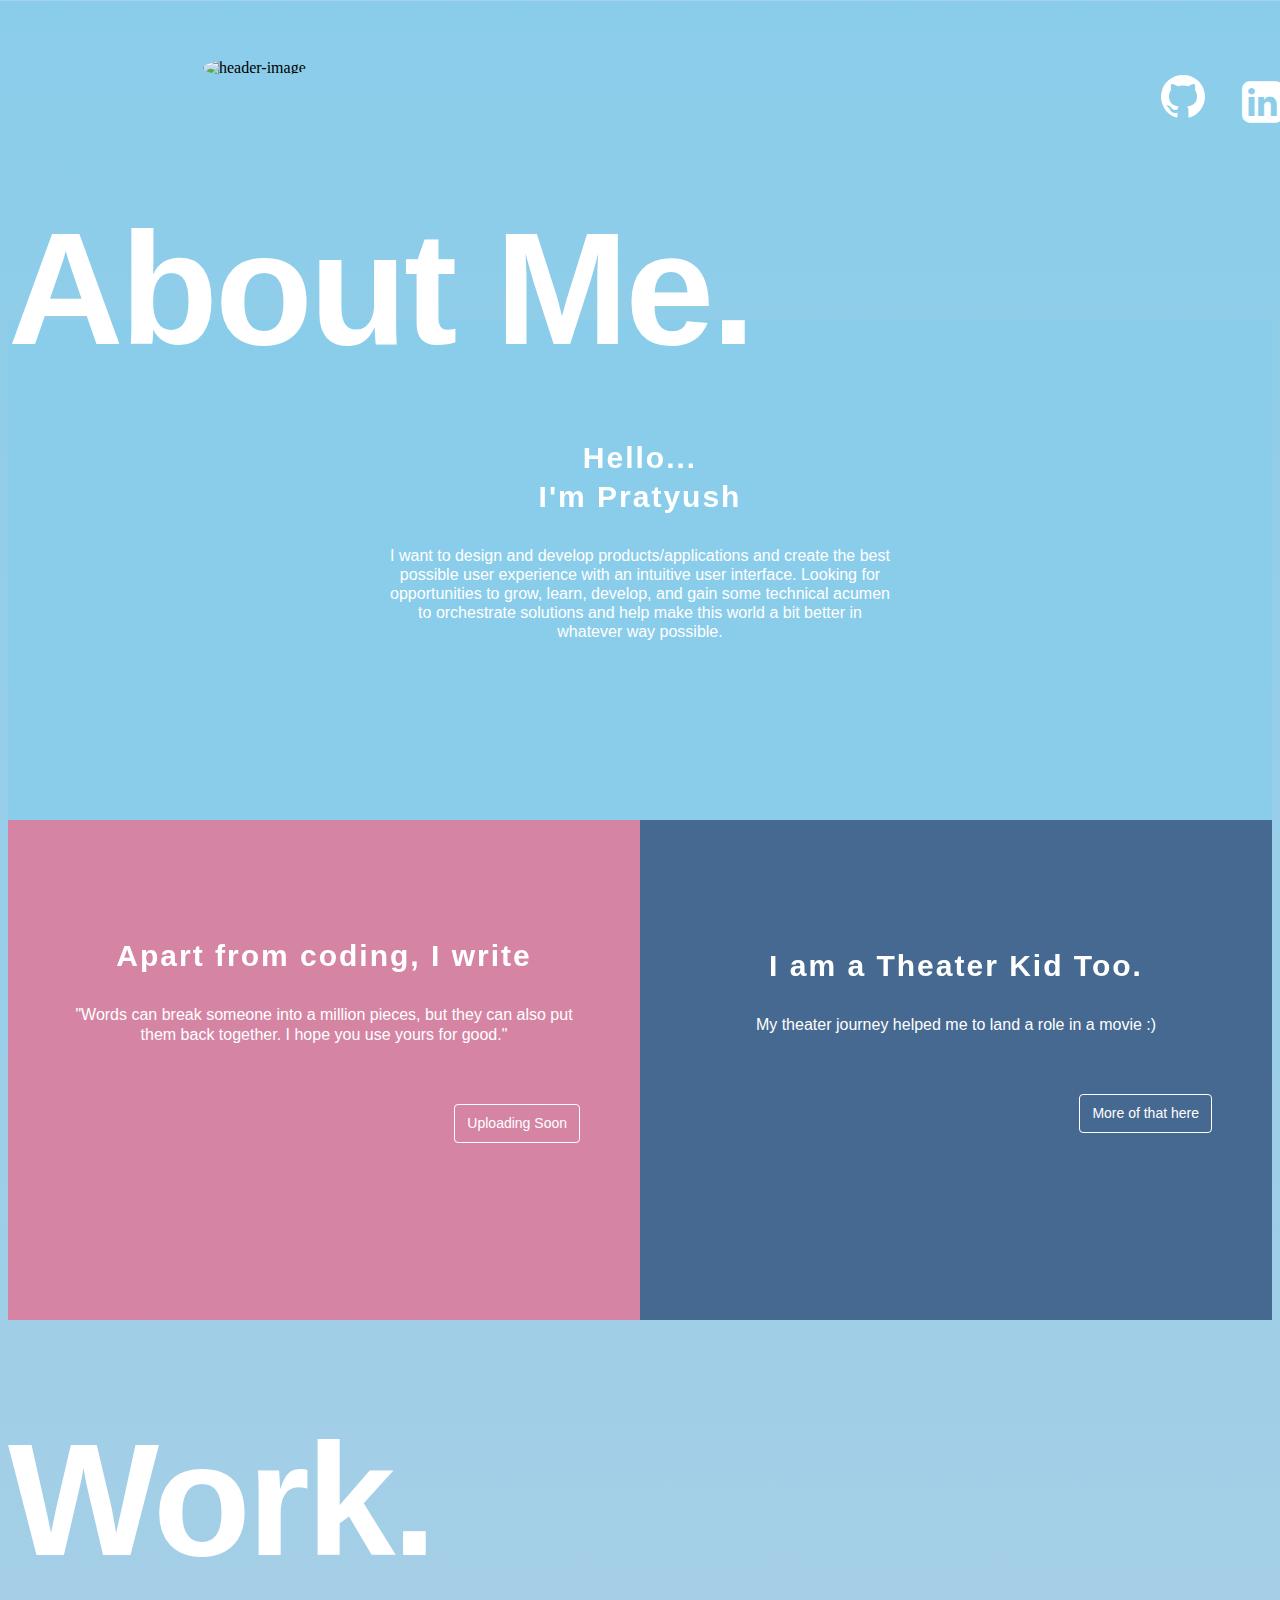
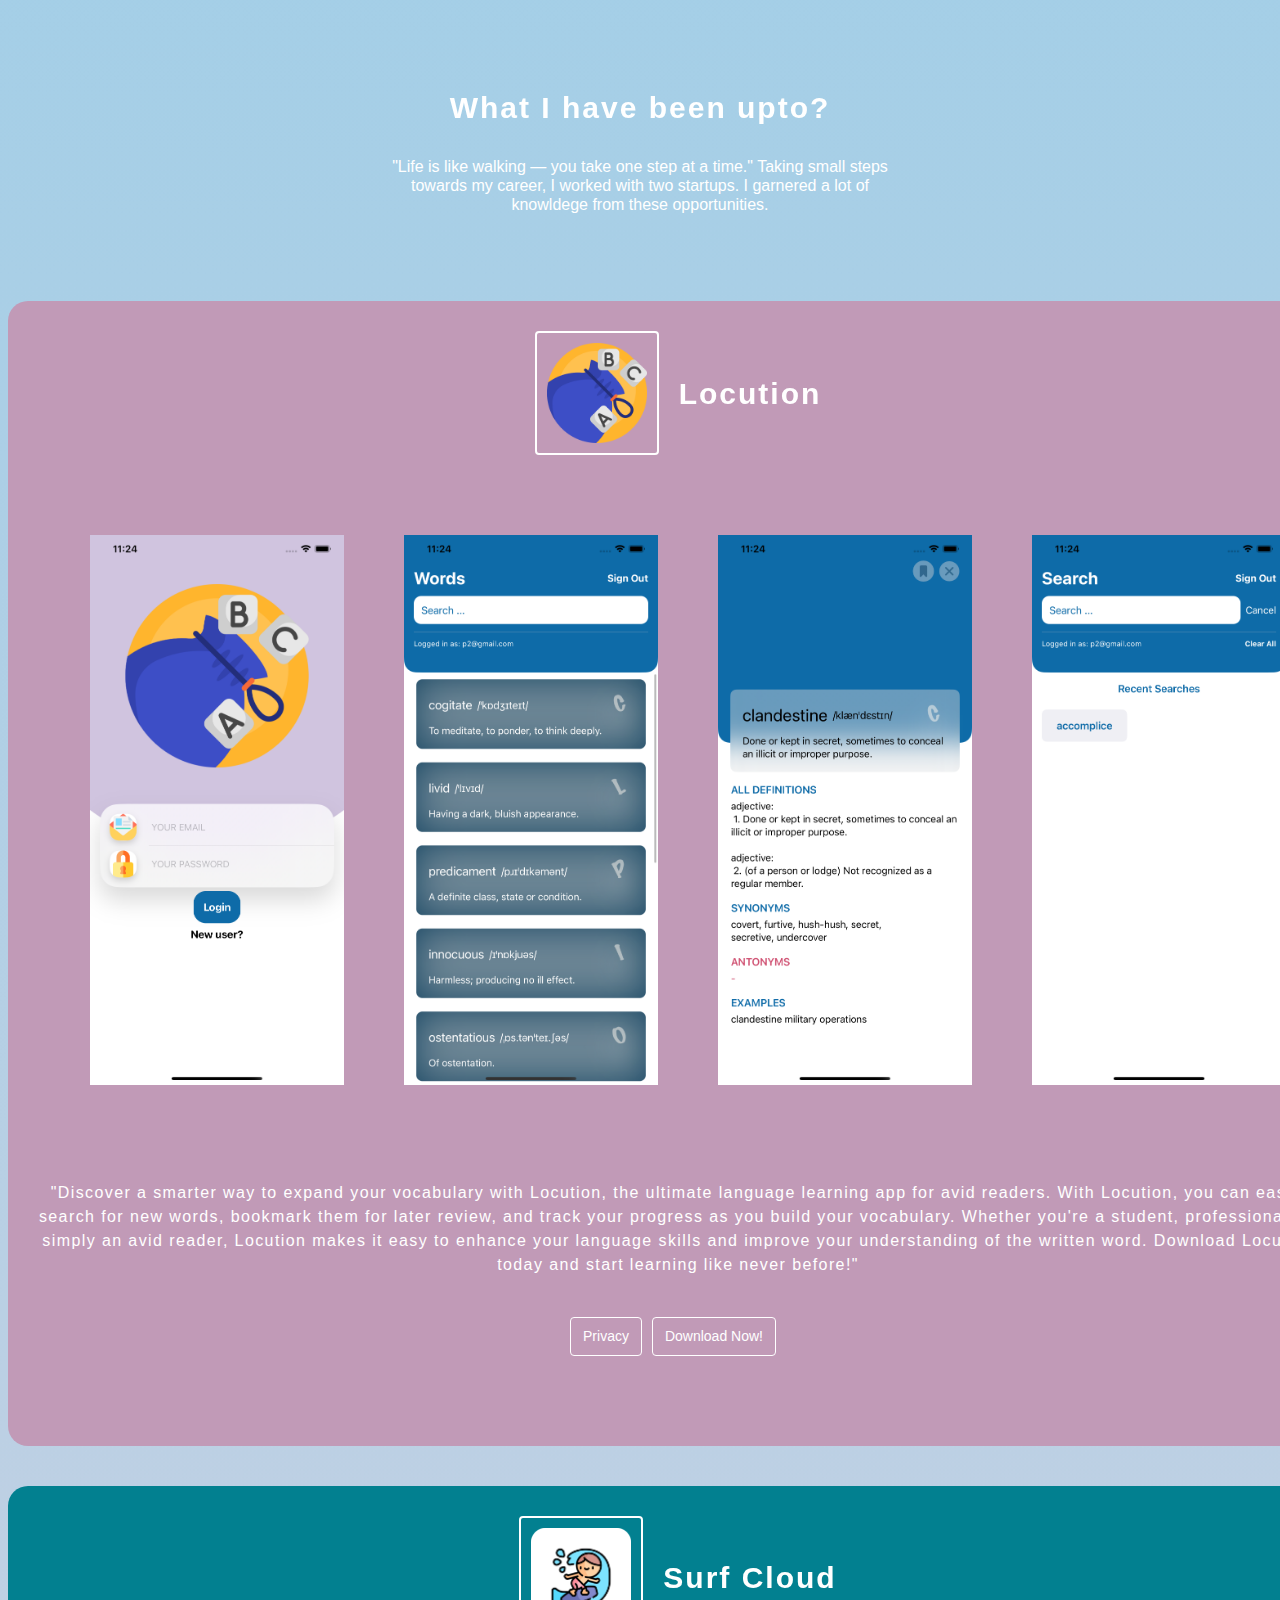
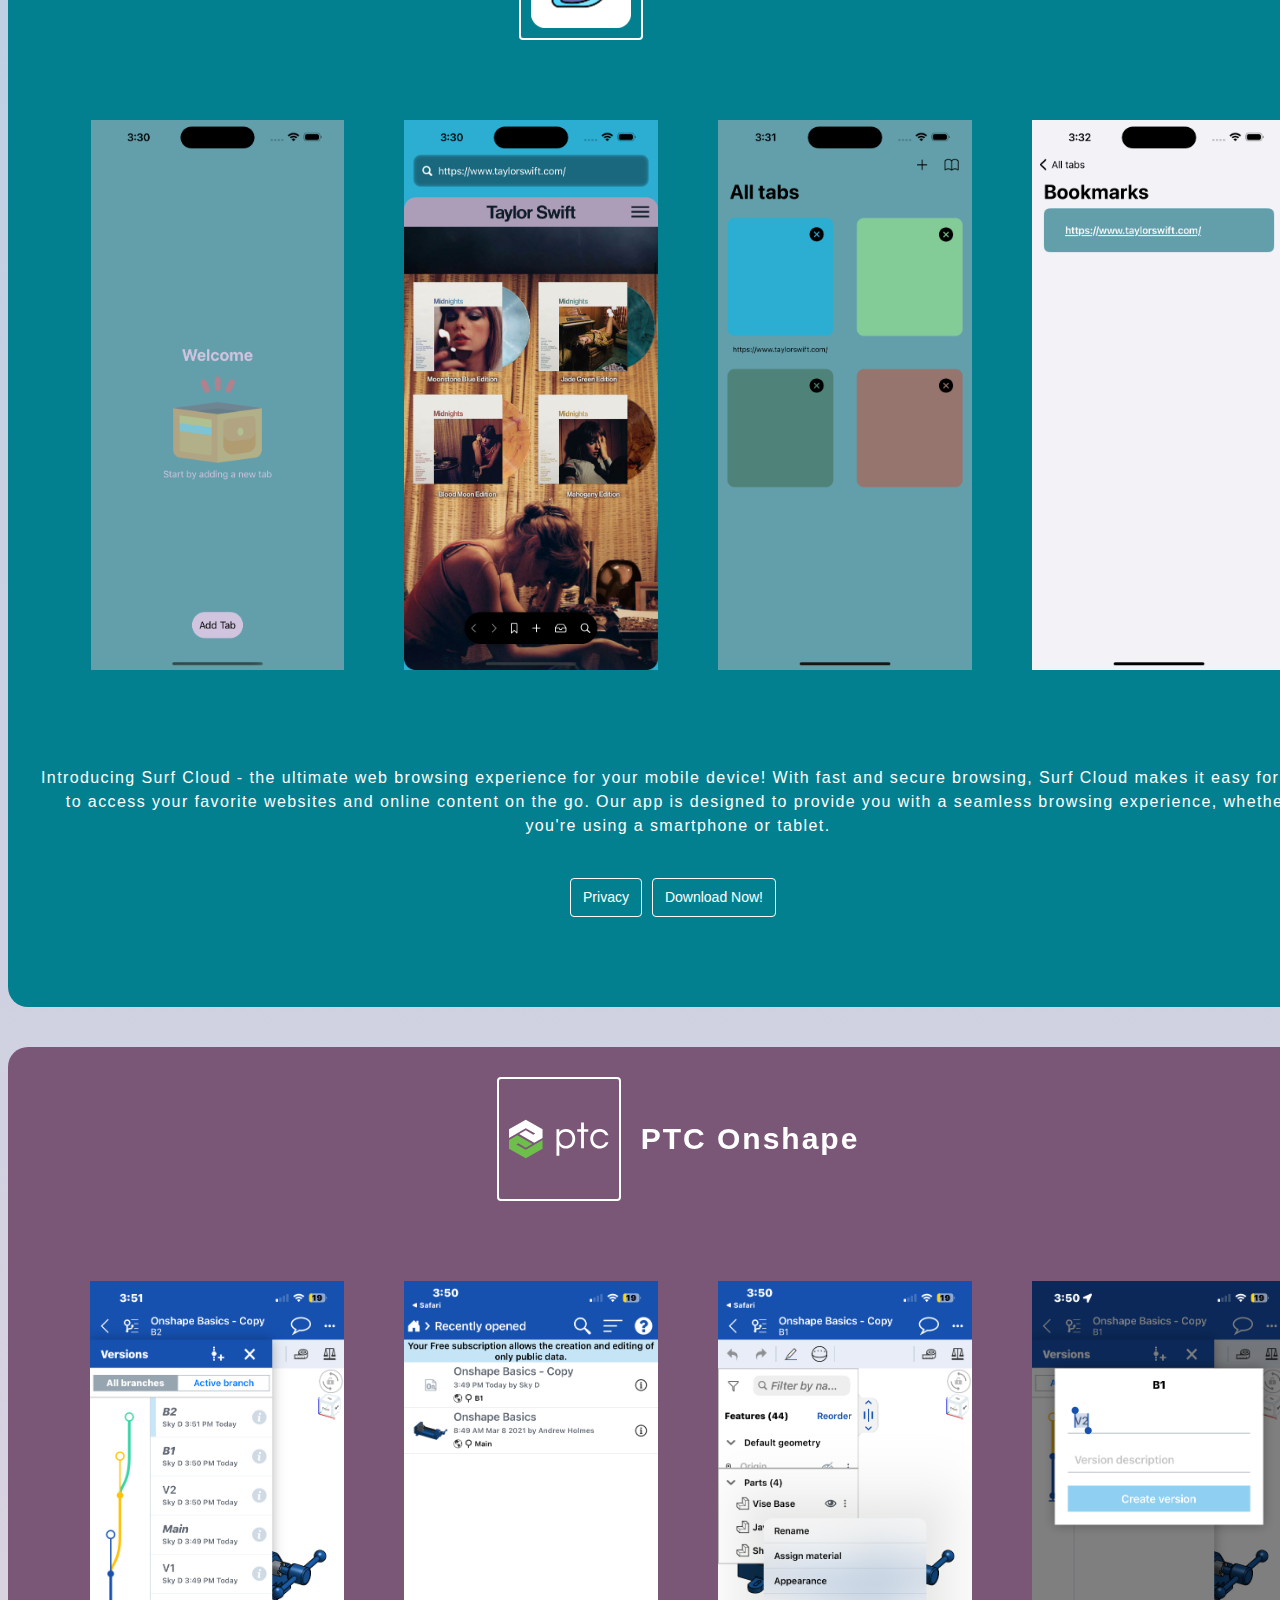
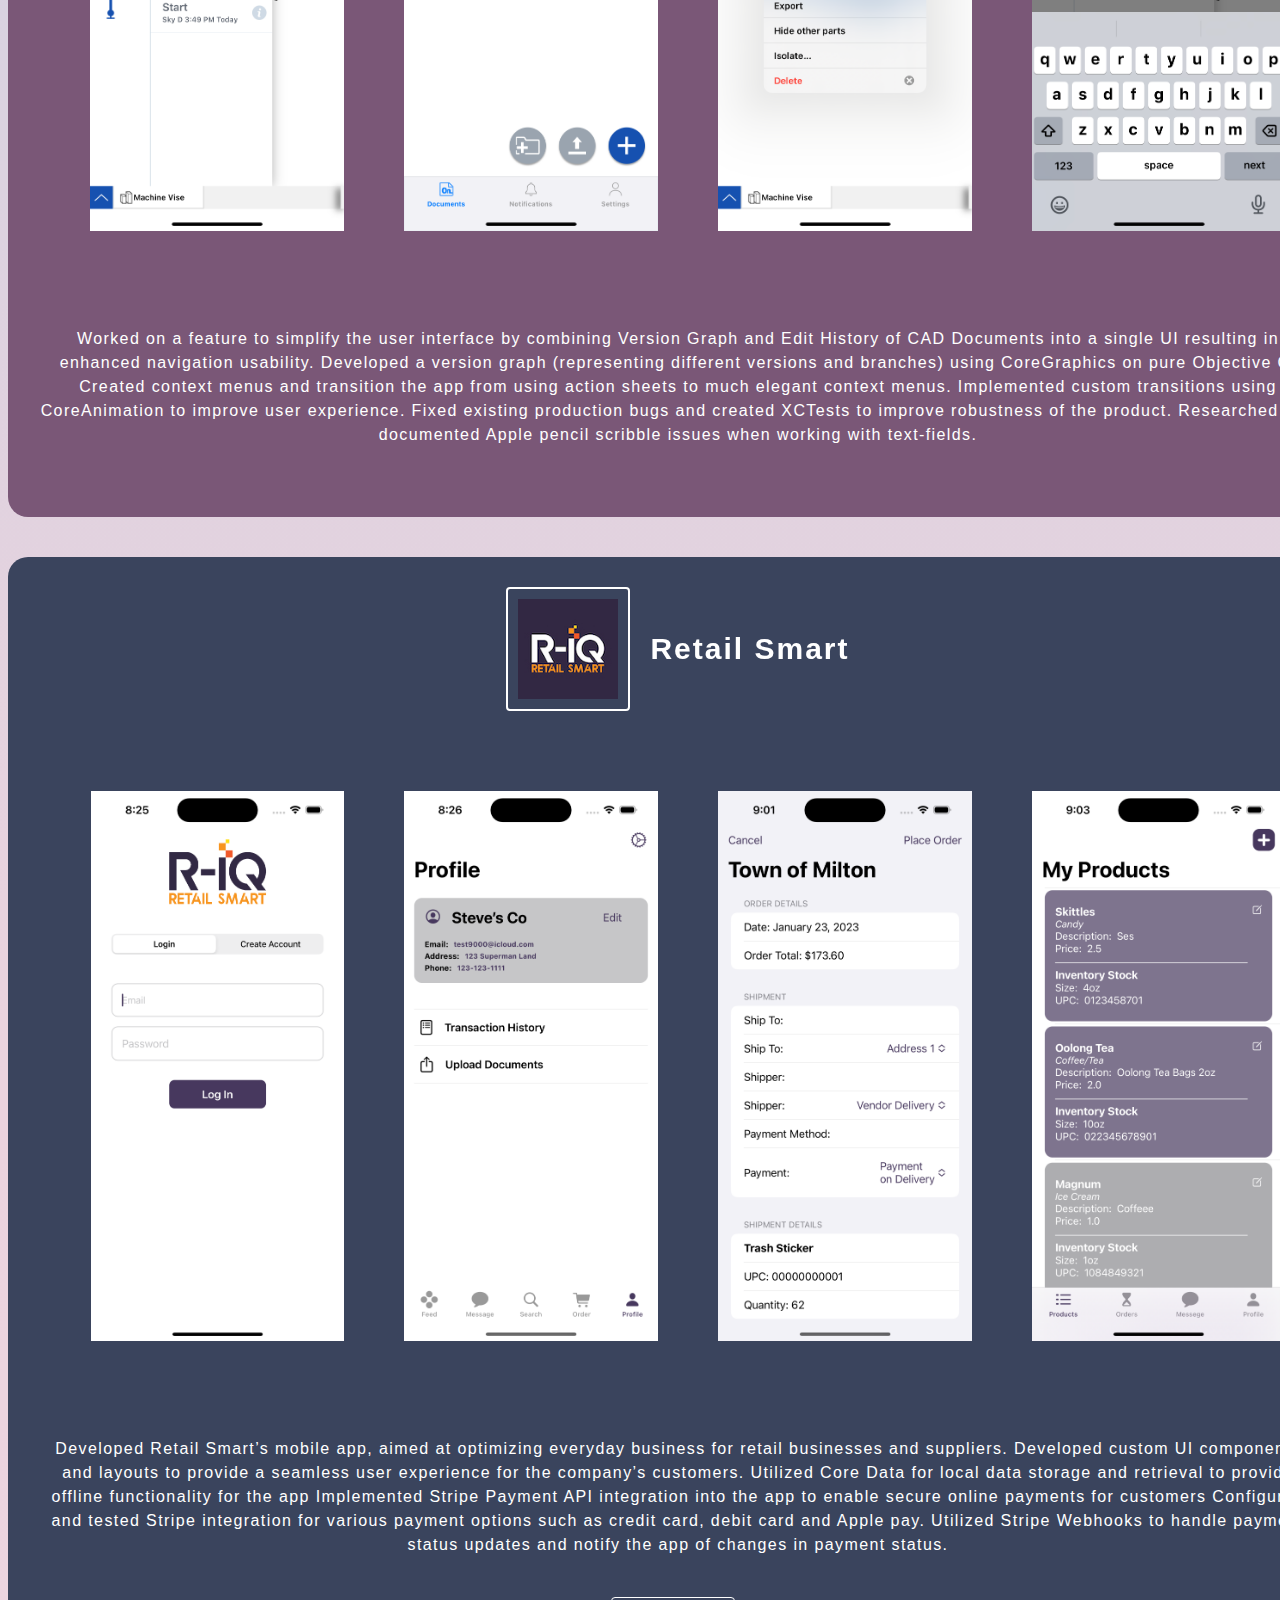
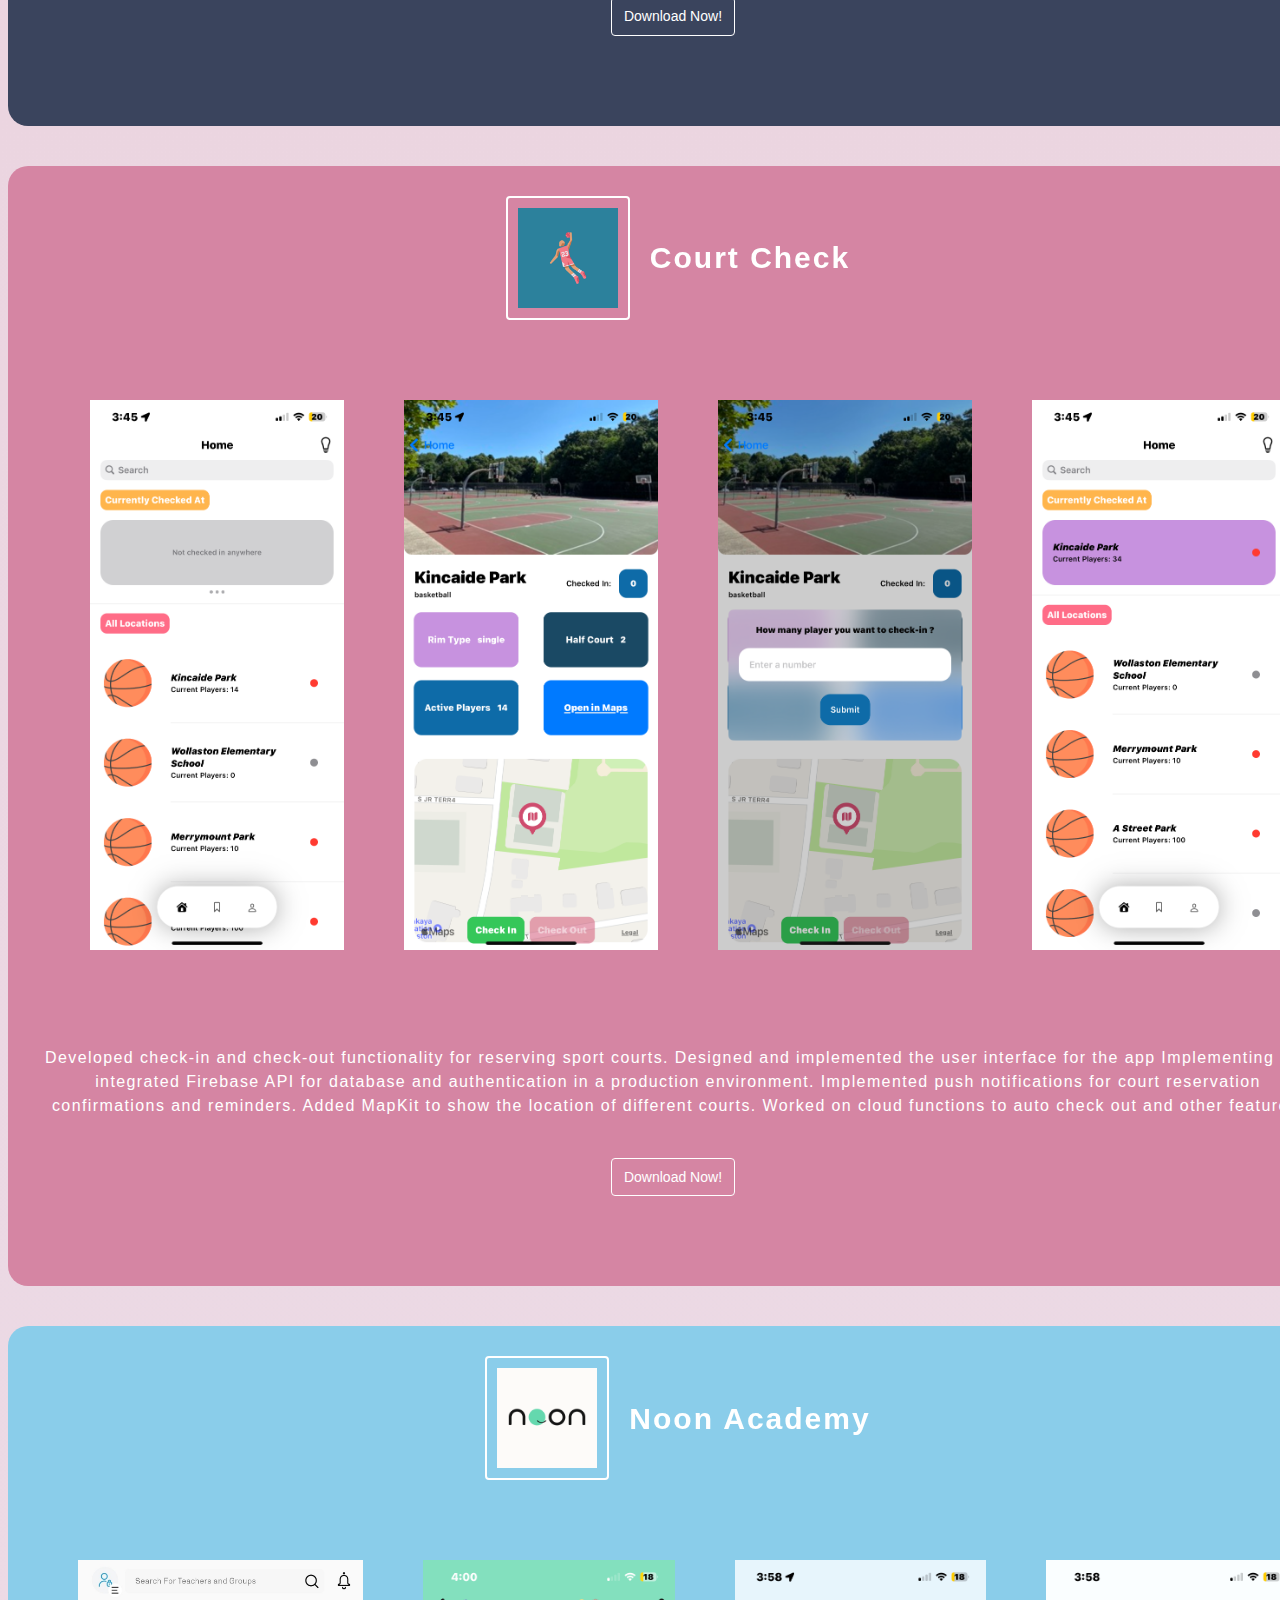
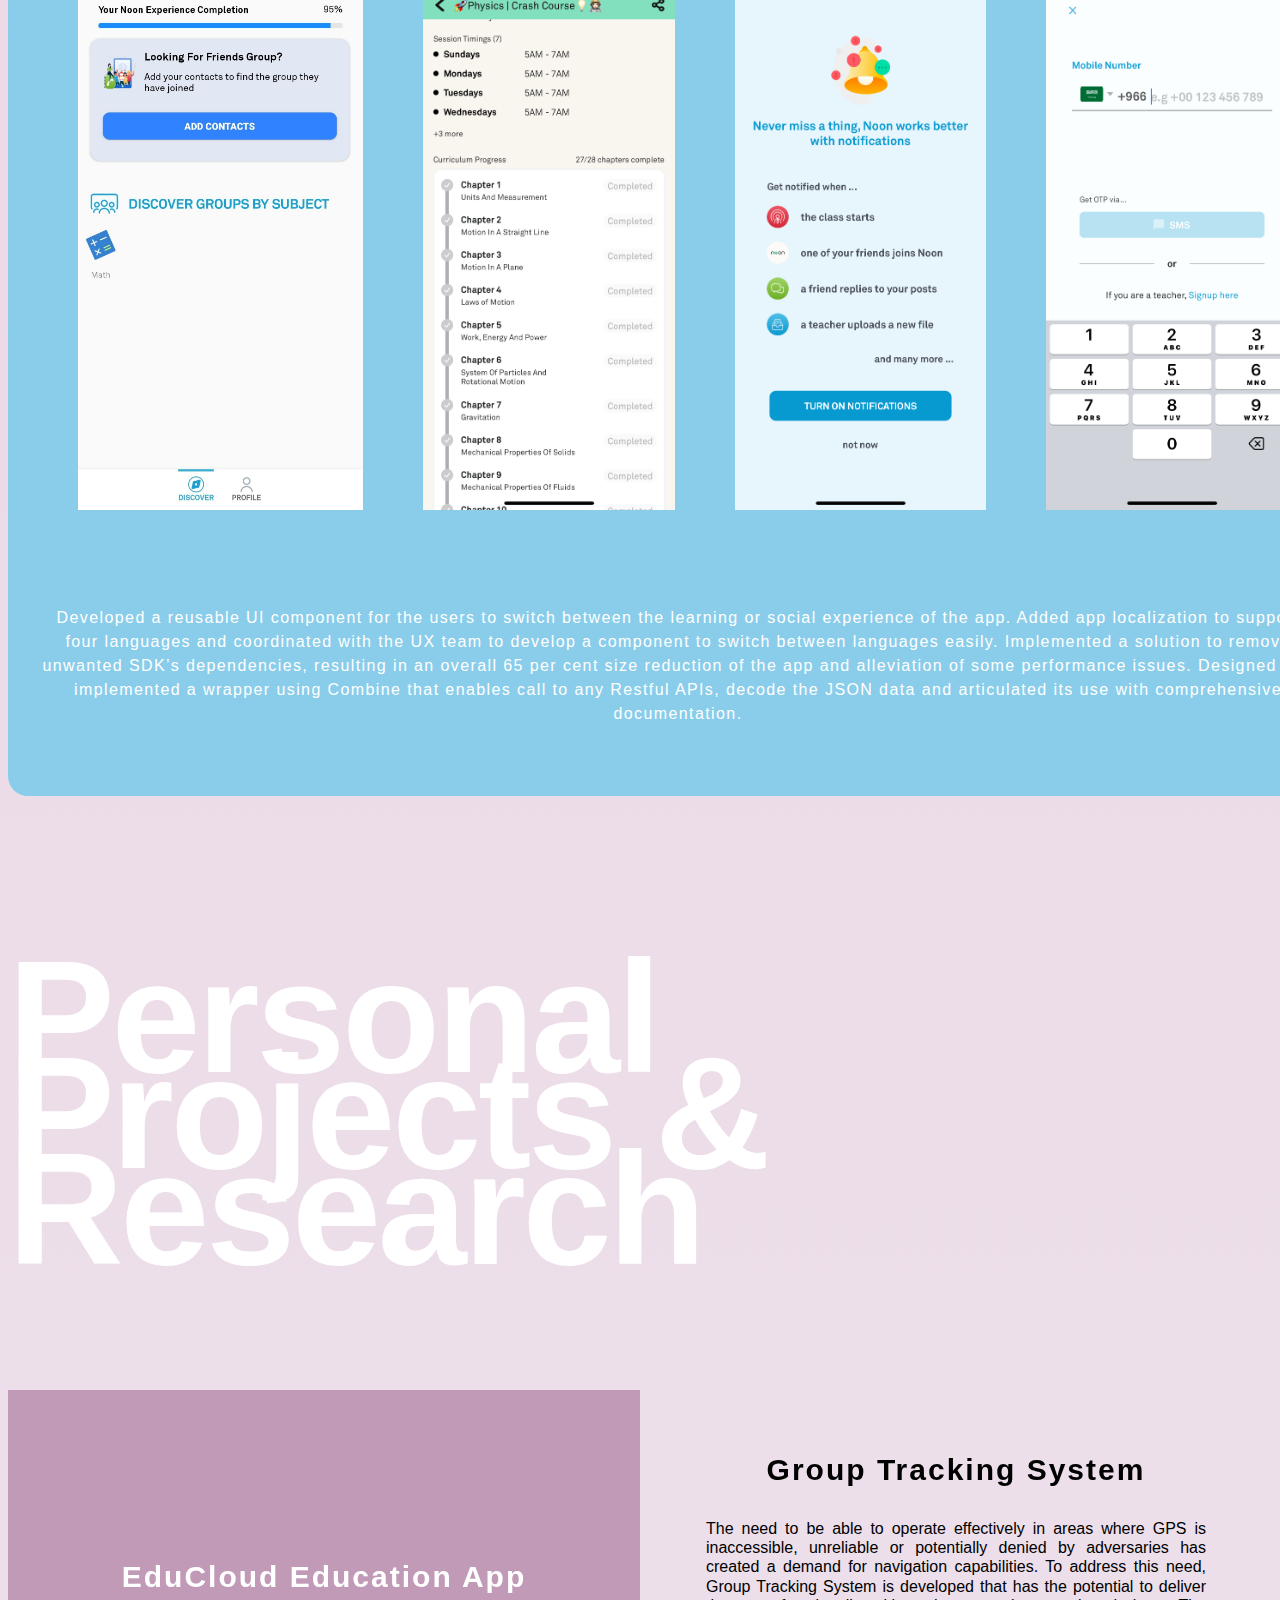
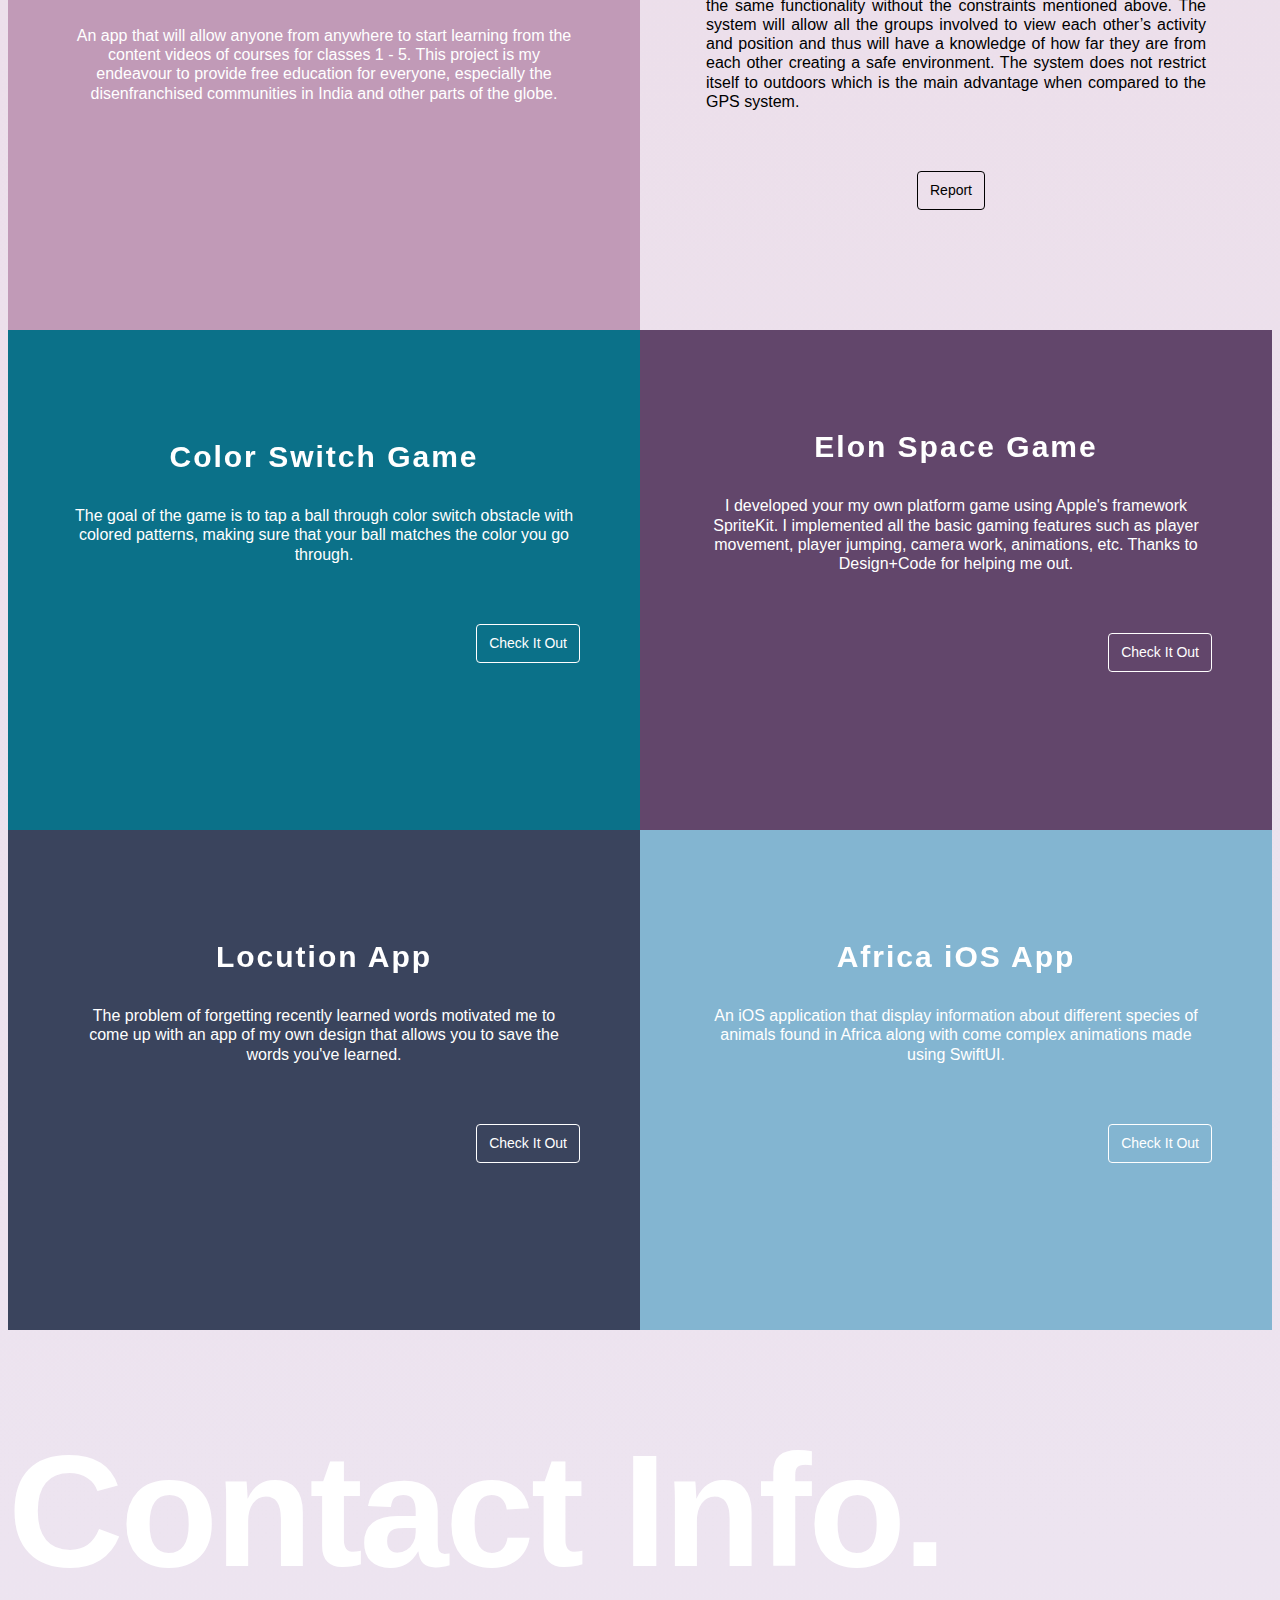
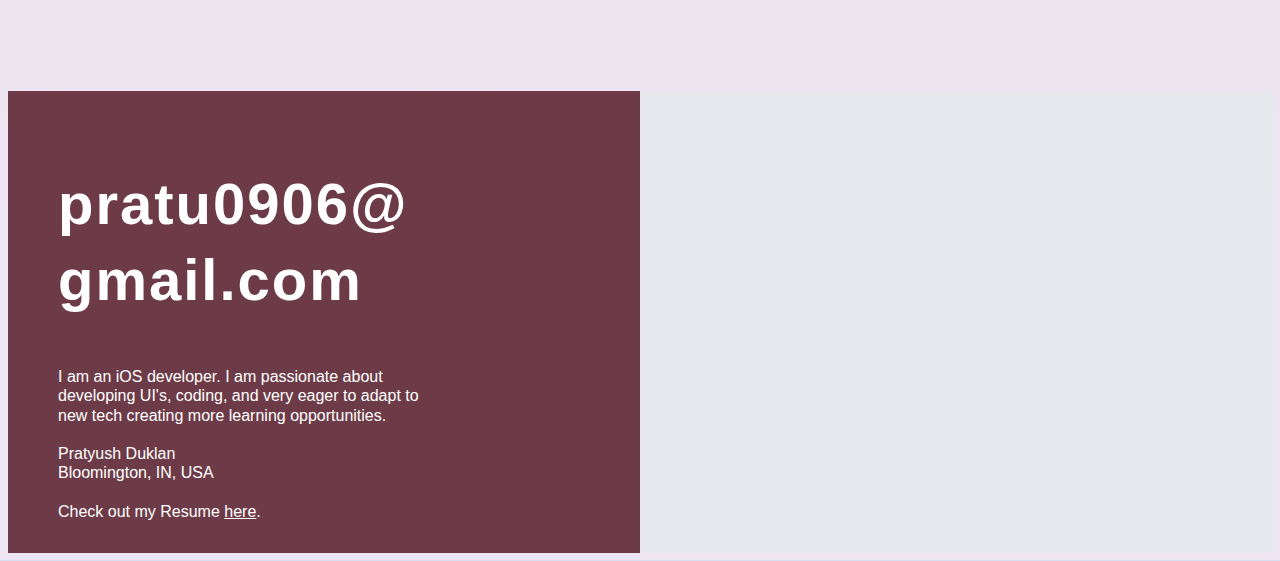
==== index.html @ 4565bb03 "addded retail smart link" ====
<!DOCTYPE html>
<html>
    <head>
        <meta charset="utf-8">
        <meta name="viewport" content="width=device-width, initial-scale=0.86, maximum-scale=3.0, minimum-scale=0.86">
        <link rel="stylesheet" href="css/overview.css">
        <link rel="stylesheet" href="https://cdnjs.cloudflare.com/ajax/libs/font-awesome/4.7.0/css/font-awesome.min.css">
        <title>Pratyush Duklan - Learner</title>
    </head>
    <body class="gradient">
    <header>
        <div class="nav-wrapper">
            <div class="header-image">
                <img src="images/header-profile-photo.jpeg" alt="header-image" class="avatar">
            </div>
            <nav id="navbar">
                <!-- <a href="#" class="anchor active" onclick="add(this)">Overview</a> -->
                 <a target="_blank" class="contact-link" href="https://www.github.com/pratu13"><span class="contact-icon"><svg  fill="#fff"  width="44" height="44" xmlns="http://www.w3.org/2000/svg" width="62" height="62" viewBox="0 0 62 62"><path d="M31 0a30.7 30.7 0 0 0-9.8 59.9c1.55.3 2.116-.6 2.116-1.4s-.026-2.7-.042-5.3c-8.622 1.9-10.44-4.1-10.44-4.1-1.414-3.5-3.448-4.5-3.448-4.5-2.815-1.9.213-1.9.213-1.9a6.74 6.74 0 0 1 4.746 3.2c2.766 4.7 7.254 3.3 9.023 2.6a6.3 6.3 0 0 1 1.966-4.1c-6.88-.8-14.12-3.5-14.12-15.2a11.964 11.964 0 0 1 3.193-8.3 10.9 10.9 0 0 1 .3-8.1s2.6-.9 8.525 3.1a30.617 30.617 0 0 1 15.522 0c5.92-4 8.517-3.1 8.517-3.1a10.886 10.886 0 0 1 .308 8.1 11.946 11.946 0 0 1 3.186 8.3c0 11.8-7.248 14.4-14.155 15.1a7.52 7.52 0 0 1 2.1 5.7c0 4.1-.04 7.5-.04 8.5 0 .8.56 1.7 2.13 1.4A30.708 30.708 0 0 0 31 0"></path></svg></span></a>
                 <a target="_blank" class="contact-link" href="https://www.linkedin.com/in/pratu13">
                    <i class="fa fa-linkedin-square" style="font-size:48px;color:white"></i>
                </a>
            </nav>
        </div>
    </header>
    <div id="title">
        <div class="transistion cloud left-cloud"></div>
        <div class="transistion cloud right-cloud"></div>
    </div>
    <div class="section grid-items">
        <h2 class="section-header">About Me.</h2>
        <div class="grid-item grid-item-wide grid-item-about-me">
            <h3 class="grid-item-header">Hello...<br>I'm Pratyush</h3>
            <p class="grid-item-text"> I want to design and develop products/applications and create the best possible user experience with an intuitive user interface. Looking for opportunities to grow, learn, develop, and gain some technical acumen to orchestrate solutions and help make this world a bit better in whatever way possible.</p>
        </div>
    </div>
    <div class="section grid-items">
        <div class="grid-item case-item-about-me1">
            <h3 class="grid-item-header">Apart from coding, I write</h3>
            <p class="grid-item-text">"Words can break someone into a million pieces, but they can also put them back together. I hope you use yours for good."</p>
            <a target="_blank" href="blog.html" class="transparent_button grid-item-text">Uploading Soon</a>
        </div>
        <div class="grid-item case-item-about-me2">
            <h3 class="grid-item-header">I am a Theater Kid Too.</h3>
            <p class="grid-item-text">My theater journey helped me to land a role in a movie :)</p>
            <a target="_blank" href="blog.html" class="transparent_button grid-item-text">More of that here</a>
        </div>
    </div>
    <!-- <div class="section grid-items">
        <h3 class="section-header" style="color:white;">A journey frozen in time</h3>
        <div class="grid-item case-item-about-me3"></div>
        <div class="grid-item case-item-about-me4"></div>
        <div class="grid-item case-item-about-me5"></div>
       
    </div> -->
    <!-- <div id="button-top-padding" class="section grid-items">
        <a href="blog.html" class="transparent_button grid-item-text">See All Photos</a>
    </div>  -->

    <div class="section grid-items">
        <h2 class="section-header section-animation">Work.</h2>
    </div>
    <div class="grid-item grid-item-wide grid-item-work">
        <h3 class="grid-item-header ">What I have been upto?</h3>
        <p class="grid-item-text">"Life is like walking — you take one step at a time." Taking small steps towards my career, I worked with two startups. I garnered a lot of knowldege from these opportunities. </p>
    </div>

    <div class="experience4">
        <div class="experience-header">
            <img class="logo" src="images/locution/scrabble.png"/>
            <h3 class="experience-header-text">Locution</h3>
        </div>

        <div class="experience-images">
            <img class="experience-image" src="images/locution/1.png"/>
            <img class="experience-image" src="images/locution/2.png"/>
            <img class="experience-image" src="images/locution/3.png"/>
            <img class="experience-image" src="images/locution/4.png"/>
        </div>

        <p class="experience-text"> 
            "Discover a smarter way to expand your vocabulary with Locution, the ultimate language learning app for avid readers. With Locution, you can easily search for new words, bookmark them for later review, and track your progress as you build your vocabulary. Whether you're a student, professional, or simply an avid reader, Locution makes it easy to enhance your language skills and improve your understanding of the written word. Download Locution today and start learning like never before!"
        </p>

        <div class="links">
            <a target="_blank" href="locution.html" class="transparent_button grid-item-text">Privacy</a>
            <a target="_blank" href="https://apps.apple.com/us/app/locution-learn-new-words/id1669615629" class="transparent_button grid-item-text">Download Now!</a>
        </div>
        
    </div>

    <div class="experience3">
        <div class="experience-header">
            <img class="logo" src="images/surf/surf.png"/>
            <h3 class="experience-header-text">Surf Cloud</h3>
        </div>

        <div class="experience-images">
            <img class="experience-image" src="images/surf/1.png"/>
            <img class="experience-image" src="images/surf/2.png"/>
            <img class="experience-image" src="images/surf/3.png"/>
            <img class="experience-image" src="images/surf/4.png"/>
        </div>

        <p class="experience-text"> 
            Introducing Surf Cloud - the ultimate web browsing experience for your mobile device! With fast and secure browsing, Surf Cloud makes it easy for you to access your favorite websites and online content on the go. Our app is designed to provide you with a seamless browsing experience, whether you're using a smartphone or tablet.
        </p>

        <div class="links">
            <a target="_blank" href="surfCloud.html" class="transparent_button grid-item-text">Privacy</a>
            <a target="_blank" href="https://apps.apple.com/app/surf-cloud/id1667657161" class="transparent_button grid-item-text">Download Now!</a>
        </div>
        
    </div>

    <div class="experience">
        <div class="experience-header">
            <img class="logo" src="images/ptc/PTC_Logo.svg"/>
            <h3 class="experience-header-text">PTC Onshape</h3>
        </div>

        <div class="experience-images">
            <img class="experience-image" src="images/ptc/1.PNG"/>
            <img class="experience-image" src="images/ptc/2.PNG"/>
            <img class="experience-image" src="images/ptc/3.PNG"/>
            <img class="experience-image" src="images/ptc/4.PNG"/>
        </div>

        <p class="experience-text"> 
            Worked on a feature to simplify the user interface by combining Version Graph and Edit History of CAD Documents into a single UI resulting in enhanced navigation usability.
            Developed a version graph (representing different versions and branches) using CoreGraphics on pure Objective C.
            Created context menus and transition the app from using action sheets to much elegant context menus.
            Implemented custom transitions using CoreAnimation to improve user experience.
            Fixed existing production bugs and created XCTests to improve robustness of the product.
            Researched and documented Apple pencil scribble issues when working with text-fields.
        </p>
    </div>


    <div class="experience0">
        <div class="experience-header">
            <img class="logo" src="images/RetailSmart/retail.jpg"/>
            <h3 class="experience-header-text">Retail Smart</h3>
        </div>

        <div class="experience-images">
            <img class="experience-image" src="images/RetailSmart/1.png"/>
            <img class="experience-image" src="images/RetailSmart/2.png"/>
            <img class="experience-image" src="images/RetailSmart/3.png"/>
            <img class="experience-image" src="images/RetailSmart/4.png"/>
        </div>

        <p class="experience-text"> 
            Developed Retail Smart’s mobile app, aimed at optimizing everyday business for retail businesses and suppliers.
            Developed custom UI components and layouts to provide a seamless user experience for the company’s customers.
            Utilized Core Data for local data storage and retrieval to provide offline functionality for the app
            Implemented Stripe Payment API integration into the app to enable secure online payments for customers
            Configured and tested Stripe integration for various payment options such as credit card, debit card and Apple pay.
            Utilized Stripe Webhooks to handle payment status updates and notify the app of changes in payment status.
        </p>

        <div class="links">
            <a target="_blank" href="https://apps.apple.com/us/app/retail-smart/id1622754179" class="transparent_button grid-item-text">Download Now!</a>
        </div>
        
    </div>


    <div class="experience1">
        <div class="experience-header">
            <img class="logo" src="images/court/CourtCheck.png"/>
            <h3 class="experience-header-text">Court Check</h3>
        </div>

        <div class="experience-images">
            <img class="experience-image" src="images/court/1.PNG"/>
            <img class="experience-image" src="images/court/2.PNG"/>
            <img class="experience-image" src="images/court/3.PNG"/>
            <img class="experience-image" src="images/court/4.PNG"/>
        </div>

        <p class="experience-text"> 
            Developed check-in and check-out functionality for reserving sport courts. Designed and implemented the user interface for the app
            Implementing and integrated Firebase API for database and authentication in a production environment.
            Implemented push notifications for court reservation confirmations and reminders.
            Added MapKit to show the location of different courts.
            Worked on cloud functions to auto check out and other features.
        </p>

        <div class="links">
            <a target="_blank" href="https://apps.apple.com/us/app/itunes-connect/id376771144" class="transparent_button grid-item-text">Download Now!</a>
        </div>
    </div>

    <div class="experience2">
        <div class="experience-header">
            <img class="logo" src="images/noon/noon.png"/>
            <h3 class="experience-header-text">Noon Academy</h3>
        </div>

        <div class="experience-images">
            <img class="experience-image" src="images/noon/1.jpg"/>
            <img class="experience-image" src="images/noon/2.PNG"/>
            <img class="experience-image" src="images/noon/3.PNG"/>
            <img class="experience-image" src="images/noon/4.PNG"/>
        </div>

        <p class="experience-text"> 
            Developed a reusable UI component for the users to switch between the learning or social experience of the app.
            Added app localization to support four languages and coordinated with the UX team to develop a component to switch
            between languages easily.

            Implemented a solution to remove unwanted SDK’s dependencies, resulting in an overall 65 per cent size reduction
            of the app and alleviation of some performance issues.
            Designed and implemented a wrapper using Combine that enables call to any Restful APIs, decode the JSON data
            and articulated its use with comprehensive documentation.
        </p>
    </div>


    <!-- Personal Projects -->
    <div class="section grid-items">
        <h2 class="section-header">Personal Projects & Research</h2>
    </div>
    <div class="section grid-items">
        <div class="grid-item case-item-about-personal">
            <h3 class="grid-item-header ">EduCloud Education App</h3>
            <p class="grid-item-text">An app that will allow anyone from anywhere to start learning from the content videos of courses for classes 1 - 5. This project is my endeavour to provide free education for everyone, especially the disenfranchised communities in India and other parts of the globe.</p>
            <!-- <a target="_blank" href="" class="transparent_button grid-item-text">Check It Out</a> -->
            <!-- <p class="tag grid-item-text">iOS Application</p> -->
        </div>
        <div class="grid-item case-item-about-personal1">
            <h3 class="grid-item-header" style="color:#000;">Group Tracking System</h3>
            <p class="grid-item-text" style="text-align: justify; color:#000;">The need to be able to operate effectively in areas where GPS is inaccessible, unreliable
                or potentially denied by adversaries has created a demand for navigation capabilities. To
                address this need, Group Tracking System is developed that has the potential to deliver
                the same functionality without the constraints mentioned above. The system will allow
                all the groups involved to view each other’s activity and position and thus will have a
                knowledge of how far they are from each other creating a safe environment. The system
                does not restrict itself to outdoors which is the main advantage when compared to the
                GPS system.</p>
            <a target="_blank" href="https://drive.google.com/drive/folders/186-o2JpDJSbTo5vdn9jm7pGdSk_EZAPv?usp=sharing" class="transparent_button grid-item-text" style="color:#000; border-color: #000;" >Report</a>
        </div>
    </div>
    <div class="section grid-items">
        <div class="grid-item case-item-about-personal2">
            <h3 class="grid-item-header">Color Switch Game</h3>
            <p class="grid-item-text">The goal of the game is to tap a ball through color switch obstacle with colored patterns, making sure that your ball matches the color you go through.</p>
            <a target="_blank" href="https://github.com/pratu13/ColorSwitchGame" class="transparent_button grid-item-text">Check It Out</a>
            <!-- <p class="tag grid-item-text">iOS Application</p> -->
        </div>
        <div class="grid-item case-item-about-personal3">
            <h3 class="grid-item-header ">Elon Space Game</h3>
            <p class="grid-item-text">I developed your my own platform game using Apple's framework SpriteKit. I implemented all the basic gaming features such as player movement, player jumping, camera work, animations, etc. Thanks to Design+Code for helping me out. </p>
            <a  target="_blank" href="https://github.com/pratu13/ElonMuskGame" class="transparent_button grid-item-text">Check It Out</a>
            <!-- <p class="tag grid-item-text">iOS Application</p> -->
        </div>
    </div>

    <!-- New Content -->
    <div class = "section grid-items">
        <div class = "grid-item case-item-about-personal4">
            <h3 class="grid-item-header ">Locution App</h3>
            <p class="grid-item-text">The problem of forgetting recently learned words motivated me to come up with an app of my own design that allows you to save the words you've learned.</p>
            <!-- Github Code -->
            <a target="_blank" href="https://github.com/pratu13/LocutioniOSApp" class="transparent_button grid-item-text">Check It Out</a>
            <!-- <p class="tag grid-item-text">ITEM TYPE</p> -->
        </div>

        <div class = "grid-item case-item-about-personal5">
            <h3 class="grid-item-header ">Africa iOS App</h3>
            <p class="grid-item-text">An iOS application that display information about different species of animals found in Africa along with come complex animations made using SwiftUI.</p>
            <!-- Github Code -->
            <a target="_blank" href="https://github.com/pratu13/AfricaInfoApp" class="transparent_button grid-item-text">Check It Out</a>
            <!-- <p class="tag grid-item-text">ITEM TYPE</p> -->
        </div>
    </div>

    <!-- Tech I know Section -->
    <!-- <div class="section grid-items">
        <h1 class="section-header2">Tech I Know</h1>
    </div> -->

    <!-- <div class= "tech-container">
        <div class="tech">
            <img class="tech-image" src="images/icons/python.png" alt="python">
            <p class="tech-text">Python</p>
        </div>
        <div class="tech">
            <img class="tech-image" src="images/icons/swift.png" alt="swift">
            <p class="tech-text">Swift</p>
        </div>
        <div class="tech">
            <img class="tech-image" src="images/icons/c.png" alt="c">
            <p class="tech-text">C</p>
        </div>
        <div class="tech">
            <img class="tech-image" src="images/icons/java.png" alt="java">
            <p class="tech-text">Java</p>
        </div>
        <div class="tech">
            <img class="tech-image" src="images/icons/sql.png" alt="sql">
            <p class="tech-text">SQL</p>
        </div>
        <div class="tech">
            <img class="tech-image" src="images/icons/c++.png" alt="C++">
            <p class="tech-text">C++</p>
        </div>
        <div class="tech">
            <img class="tech-image" src="images/icons/xd.png" alt="swift">
            <p class="tech-text">Adobe Xd</p>
        </div>
        <div class="tech">
            <img class="tech-image" src="images/icons/procreate.png" alt="procreate">
            <p class="tech-text">Procreate</p>
        </div>
    </div> -->


   
    <div class="section contact-card">
        <h2 class="section-header">Contact Info.</h2>
      
        <div class="contact-info">
          <a class="grid-item-header grid-item-header-left" href="mailto:pratu0906@gmail.com">pratu0906@<br>gmail.com</a>
          <p class="grid-item-text grid-item-text-left">I am an iOS developer. I am passionate about developing UI's, coding, and very eager to adapt to new tech creating more learning opportunities.<br><br>
      
          Pratyush Duklan <br>Bloomington, IN, USA<br><br>
          Check out my Resume <a target="_blank" href="https://typical-banana-28a.notion.site/Resume-7dfdec5843c840828bdb4a0c0500d3e8">here</a>.
        </p>
      
          <!-- <div class="contact-links">
            <a target="_blank" class="contact-link contact-link-twitter" href="https://twitter.com/__pratu"><svg class="contact-icon twitter-icon-svg" fill="#fff"  width="24" height="24" xmlns="http://www.w3.org/2000/svg" width="60" height="49" viewBox="0 0 60 49"><path d="M60 5.8a32.794 32.794 0 0 1-7.02 2A12.573 12.573 0 0 0 58.416.9a22.046 22.046 0 0 1-7.924 3A11.967 11.967 0 0 0 41.435 0 12.256 12.256 0 0 0 29.21 12.4a11.72 11.72 0 0 0 .225 2.8A34.736 34.736 0 0 1 4.075 2.1 11.406 11.406 0 0 0 2.49 8.3a12.24 12.24 0 0 0 5.436 10.3 12.607 12.607 0 0 1-5.66-1.6v.3a12.426 12.426 0 0 0 9.96 12.1 11.632 11.632 0 0 1-3.168.5 7.87 7.87 0 0 1-2.265-.2 12.483 12.483 0 0 0 11.548 8.7 23.817 23.817 0 0 1-15.4 5.3A14.578 14.578 0 0 1 0 43.5 35.742 35.742 0 0 0 18.79 49c22.64 0 35.094-19.1 35.094-35.7v-1.6a16.4 16.4 0 0 0 6.113-5.9z"></path></svg></a>
            <a target="_blank" class="contact-link" href="https://www.github.com/pratu13"><span class="contact-icon"><svg class="case-item-icon icon-github" fill="#fff"  width="24" height="24" xmlns="http://www.w3.org/2000/svg" width="62" height="60" viewBox="0 0 62 60"><path d="M31 0a30.7 30.7 0 0 0-9.8 59.9c1.55.3 2.116-.6 2.116-1.4s-.026-2.7-.042-5.3c-8.622 1.9-10.44-4.1-10.44-4.1-1.414-3.5-3.448-4.5-3.448-4.5-2.815-1.9.213-1.9.213-1.9a6.74 6.74 0 0 1 4.746 3.2c2.766 4.7 7.254 3.3 9.023 2.6a6.3 6.3 0 0 1 1.966-4.1c-6.88-.8-14.12-3.5-14.12-15.2a11.964 11.964 0 0 1 3.193-8.3 10.9 10.9 0 0 1 .3-8.1s2.6-.9 8.525 3.1a30.617 30.617 0 0 1 15.522 0c5.92-4 8.517-3.1 8.517-3.1a10.886 10.886 0 0 1 .308 8.1 11.946 11.946 0 0 1 3.186 8.3c0 11.8-7.248 14.4-14.155 15.1a7.52 7.52 0 0 1 2.1 5.7c0 4.1-.04 7.5-.04 8.5 0 .8.56 1.7 2.13 1.4A30.708 30.708 0 0 0 31 0"></path></svg></span></a>
            <a target="_blank" class="contact-link contact-link-linkedIn" href="https://www.linkedin.com/in/pratu13"><svg xmlns="http://www.w3.org/2000/svg" fill="#fff" width="24" height="24" viewBox="0 0 24 24"><path d="M19 0h-14c-2.761 0-5 2.239-5 5v14c0 2.761 2.239 5 5 5h14c2.762 0 5-2.239 5-5v-14c0-2.761-2.238-5-5-5zm-11 19h-3v-11h3v11zm-1.5-12.268c-.966 0-1.75-.79-1.75-1.764s.784-1.764 1.75-1.764 1.75.79 1.75 1.764-.783 1.764-1.75 1.764zm13.5 12.268h-3v-5.604c0-3.368-4-3.113-4 0v5.604h-3v-11h3v1.765c1.396-2.586 7-2.777 7 2.476v6.759z"/></svg></a> -->
            <!-- <a target="_blank" class="contact-link contact-link-instagram" href="https://www.instagram.com/pratyushduklan/"><svg class="instagram-logo" id="Layer_1" xmlns="http://www.w3.org/2000/svg" width="24" height="24" fill= "#fff"
                viewBox="0 0 551.034 551.034" style="enable-background:new 0 0 551.034 551.034;" xml:space="preserve">
                   <path class="logo" id="XMLID_17_" d="M386.878,0H164.156C73.64,0,0,73.64,0,164.156v222.722 c0,90.516,73.64,164.156,164.156,164.156h222.722c90.516,0,164.156-73.64,164.156-164.156V164.156 C551.033,73.64,477.393,0,386.878,0z M495.6,386.878c0,60.045-48.677,108.722-108.722,108.722H164.156 c-60.045,0-108.722-48.677-108.722-108.722V164.156c0-60.046,48.677-108.722,108.722-108.722h222.722 c60.045,0,108.722,48.676,108.722,108.722L495.6,386.878L495.6,386.878z"/>
                   <path id="XMLID_81_" fill="#fff" d="M275.517,133C196.933,133,133,196.933,133,275.516 s63.933,142.517,142.517,142.517S418.034,354.1,418.034,275.516S354.101,133,275.517,133z M275.517,362.6 c-48.095,0-87.083-38.988-87.083-87.083s38.989-87.083,87.083-87.083c48.095,0,87.083,38.988,87.083,87.083 C362.6,323.611,323.611,362.6,275.517,362.6z"/>
               
                   <circle id="XMLID_83_" fill="#fff" cx="418.306" cy="134.072" r="34.149"/>
           
           </svg></a> -->
          <!-- </div> -->
      
          <div class="contact-picture">
            <img src="images/profile.jpeg" alt="Pratyush" class="contact-picture-img" width="1160" height="1160" loading="lazy">
          </div>
        </div>
      
    </div>
    
    </body> 
    <script src="../javascript/overview.js"></script>
</html>
---- css/overview.css ----
.gradient {
    background-image: linear-gradient(to bottom,#8acdeaff,#ebd3deff,#ede6f2ff);
}

/* nav bar */

.header-image {
    float: left;
    width: 30%;
}

.avatar {
    vertical-align: middle;
    width: 80px;
    height: 80px;
    border-radius: 50%;
    object-fit: cover;
    margin-left: 5vh;
    transition: all 0.2s ease-in-out;
}

.nav-wrapper {
    display: flex;
    width: 100%;
    padding-left: 150px; 
    padding-top: 50px;
    transition: top 0.3s; 
}

header {
    height: 100px;
    width: 100%;
}

nav {
    float: left;
    padding-left: 600px;
    line-height: 100px; 
}

nav a {
    text-decoration: none;
    font-family: -apple-system, BlinkMacSystemFont, 'Segoe UI', Roboto, Oxygen, Ubuntu, Cantarell, 'Open Sans', 'Helvetica Neue', sans-serif;
    letter-spacing: 3px;
    font-size: 20px;
    margin: 0 20px;
    color: #45536F;
    transition: all 0.2s ease-in-out;
    display: inline;
}

nav a.active {
    color: #ffffff;
}

nav a:hover {
    color: #ffffff;
}

/* nav bar end */


.section {
    max-width: 100vw;
    overflow: hidden;
    box-sizing: border-box;
    /* margin: 240px auto 0; */
    /* padding: 40px; */
}

.grid-items {
    display: flex;
    flex-flow: row wrap;
}

.section-header {
    font-family: -apple-system, BlinkMacSystemFont, 'Segoe UI', Roboto, Oxygen, Ubuntu, Cantarell, 'Open Sans', 'Helvetica Neue', sans-serif;
    font-size: 160px;
    font-weight: 800;
    letter-spacing: -0.02em;
    text-align: left;
    z-index: 10;
    position: relative;
    line-height: 0.6em;
    pointer-events: none;
    flex: 1 100%;
}

.section-header2 {
    color: white;
    font-family: -apple-system, BlinkMacSystemFont, 'Segoe UI', Roboto, Oxygen, Ubuntu, Cantarell, 'Open Sans', 'Helvetica Neue', sans-serif;
    font-size: 50px;
    font-weight: 800;
    letter-spacing: -0.02em;
    text-align: left;
    z-index: 10;
    position: relative;
    line-height: 0.6em;
    margin-top: 100px; 
}

h2 {
    display: block;
    font-size: 1.5em;
    margin-block-start:0.830em;
    margin-block-end: 0.83em;
    margin-inline-start: 35px;
    margin-inline-end: 0px;
    font-weight: bold;
    color: white;
}

div {
    display: block;
}

#title .cloud {
    position: absolute;
    background: url("../images/cloud.svg") top left no-repeat;
    width: 150px;
    height: 45px;
    -webkit-transition: all 1s ease-in-out;
    transition: all 1s ease-in-out;
    z-index: 980;
}


#title .right-cloud {
    right: -5em;
    top: 0;
}

.transistion {
    -webkit-transition: all .5s ease-in-out;
    transition: all .5s ease-in-out;
}

#title .left-cloud {
    left: -6em;
    bottom: 2em;
}

.grid-item-about-me {
    color: #fff;
    background-color: #8acdea;
    padding-bottom: 100px;
    margin-top: -150px;
    transition: all 0.2s ease-in-out;
    border-radius: 00px;
}

.ml3 {
    font-weight: 900;
    font-size: 3.5em;
    font-family: -apple-system, BlinkMacSystemFont, 'Segoe UI', Roboto, Oxygen, Ubuntu, Cantarell, 'Open Sans', 'Helvetica Neue', sans-serif;
    color: white;
}

.logo {
    width: 100px;
    height: 100px;
    border-radius: 10px;
    padding: 10px;
    transition: all .4s ease-in-out;
    background-color: transparent;
    border: 2px solid white;
    width: 100px;
    border-radius: 4px;
    text-decoration: none;
    cursor: pointer;
    transition: background-color ease 400ms;
}

.logo:hover {
    transform: scale(1.2);
    cursor: pointer;
}

.support, .experience0, .experience, .experience1, .experience2, .privacy, .experience3, .experience4 {
display: flex;
width: 1280px;
max-width: 100vw;
flex-direction: column;
padding: 30px;
border-radius: 20px;
align-items: center;
color: white;
margin: 0px auto 0;
}


.experience-header-text {
    font-size: 30px;
    line-height: 1.3em;
    /* margin: 60px auto 0.65em; */
    transition: transform 0.3s cubic-bezier(0.175, 0.885, 0.32, 1.275);
    transform: translateZ(0);
    font-weight: 800;
    font-family: -apple-system, BlinkMacSystemFont, 'Segoe UI', Roboto, Oxygen, Ubuntu, Cantarell, 'Open Sans', 'Helvetica Neue', sans-serif;
    margin-left: auto;
    margin-right: auto;
    position: relative;
    max-width: 680px;
    z-index: 10;
    letter-spacing: 2px;
    padding-left:20px;
}

.experience-text {
    max-width: 100%;
    line-height: 150%;
    letter-spacing: 1.4px;
    transition: transform 0.3s cubic-bezier(0.215, 0.61, 0.355, 1);
    font-family: -apple-system, BlinkMacSystemFont, 'Segoe UI', Roboto, Oxygen, Ubuntu, Cantarell, 'Open Sans', 'Helvetica Neue', sans-serif;
    text-align: center;
    margin-bottom: 40px;
}
.experience-header {
    display: flex;
    max-width: 100%;
    justify-content: center;
    align-items: center;
    color: white;
    margin-bottom: 40px;
}

.experience3 {
    background-color:#028090;
    margin: 40px auto;
}

.experience4 {
    background-color:#C19AB7;
    margin: 40px auto;
}

.links {
    display: flex;
}
.experience0 {
    background-color:#3A445D;
    margin: 40px auto;
}

.experience1 {
    background-color:#D585A3;
    margin: 40px auto;
}
.experience {
    background-color:#7A5777;
}

.experience2 {
    background-color:#8acdea;
    margin: 40px auto;
}

.experience-image {
    min-width: 200px;
    max-width: 400px;
    /* background-color: white; */
    height: 550px;
    padding: 20px;
    transition: all .4s ease-in-out;
    margin-left: 20px;
}

.experience-images {
    display: flex;
    max-width: 100vw;
    padding: 20px;
    margin-bottom: 40px;
}
  
.grid-item-work {
    color: #fff;
    margin-top: -150px;
    margin-bottom: -170px;
}

.case-item-about-me1 {
    background-color: #D585A3;
}

.case-item-about-me2 {
    background-color: #456990;
}

.case-item-about-me3 {
    margin-top: -170px;
    background-image: url(../images/2.jpeg);
    background-repeat: no-repeat;
    background-attachment: scroll;
    background-size: cover;
    aspect-ratio: 1.0;
    
}

.case-item-about-me4 {
    margin-top: -170px;
    background-image: url(../images/3.jpeg);
    background-repeat: no-repeat;
    background-attachment: scroll;
    background-size: cover;
    aspect-ratio: 1.0;
}


.case-item-about-me5 {
    background-image: url(../images/1.jpeg);
    background-repeat: no-repeat;
    background-attachment: scroll;
    background-size: cover;
    aspect-ratio: 1.0;
}

.case-item-about-me1 .grid-item-bg {
    background-position: center bottom;
    background-repeat: no-repeat;
}

.bottom-gradient {
    width: 100%;
    height: 400px;
    background-image: linear-gradient(to top, #ede6f2ff,#f5ccdc, #FFC4D1,#FFE8E1,#ede6f2ff);
    margin-top: -250px;
    padding: 0px 0px 0px 0px;
}

.grid-item {
    flex: 1 50%;
    padding: 30px 50px 60px;
    min-height: 500px;
    box-sizing: border-box;
    position: relative;
    overflow: hidden;
    flex-direction: column;
    justify-content: center;
    display: flex;
    text-align: center;
    text-decoration: none;
    color: #fff;
}

.section {
    width: 1280px;
    max-width: 100%;
    overflow: hidden;
    box-sizing: border-box;
    margin: 0px auto 0;
    padding: 0px;
}

.grid-items {
    display: flex;
    flex-flow: row wrap;
}

.grid-item-about-me:hover {
    transform: scale(0.9);
    border-radius: 100px;
}

.grid-item-about-me:hover .grid-item-header {
    transform: scale(0.5);
    font-weight: 400;
} 

.grid-item-about-me:hover .grid-item-text {
    transform: scale(1.4);
    font-weight: 800;
} 

.grid-item-header {
    font-size: 30px;
    line-height: 1.3em;
    /* margin: 60px auto 0.65em; */
    transition: transform 0.3s cubic-bezier(0.175, 0.885, 0.32, 1.275);
    transform: translateZ(0);
    font-weight: 800;
    font-family: -apple-system, BlinkMacSystemFont, 'Segoe UI', Roboto, Oxygen, Ubuntu, Cantarell, 'Open Sans', 'Helvetica Neue', sans-serif;;
    margin-left: auto;
    margin-right: auto;
    position: relative;
    max-width: 680px;
    z-index: 10;
    letter-spacing: 2px;
}

.grid-item-text {
    margin: 0 auto 60px;
    /* width: 80%; */
    max-width: 500px;
    line-height: 120%;
    transition: transform 0.3s cubic-bezier(0.215, 0.61, 0.355, 1);
    font-family: -apple-system, BlinkMacSystemFont, 'Segoe UI', Roboto, Oxygen, Ubuntu, Cantarell, 'Open Sans', 'Helvetica Neue', sans-serif;
}

p {
    display: block;
    margin-block-start: 1em;
    margin-block-end: 1em;
    margin-inline-start: 0px;
    margin-inline-end: 0px;
}

h2 {
    display: block;
    font-size: 1.5em;
    margin-block-start: 0.83em;
    margin-block-end: 0.83em;
    margin-inline-start: 0px;
    margin-inline-end: 0px;
    font-weight: bold;
}

.contact-info {
    color: #fff;
    padding-right: 55%;
    padding-left: 50px;
    padding-top: 75px;
    background-color: #6D3B47;
    text-align: left;
    position: relative;
    display: flex;
    flex-direction: column;
    align-items: flex-start;
    justify-content: flex-start;
    justify-self: flex-start;
}

.contact-card a, .contact-card a:hover {
    color: inherit;
}

.grid-item-header-left {
    margin-top: 0;
    max-width: 440px;
    margin-left: 0;
    margin-bottom: 50px;
    display: block;
    font-size: 58px;
}

.grid-item-divider {
    display: block;
    position: relative;
    height: 3px;
    background-color: currentColor;
    width: 60px;
    right: 0;
    margin: 60px auto 30px;
    transform: scaleX(0.8);
    transition: transform 0.3s cubic-bezier(0.175, 0.885, 0.32, 1.275);
}

.grid-item-divider-left {
    margin-left: 0;
    right: initial;
    transform: scaleX(1);
}

.grid-item-text-left {
    max-width: 70%;
    margin: 0 0 2em;
}

.contact-picture {
    position: absolute;
    top: 0;
    right: 0;
    bottom: 0;
    width: 50%;
    background-color: #e7e8ed;
}

.contact-picture-img {
    height: 100%;
    width: 100%;
    object-fit: cover;
}

.contact-link {
    padding: 4px;
    margin-right: 5px;
    display: inline-block;
    margin-bottom: 70px;
    vertical-align: top;
}
.contact-card .grid-item-header {
    text-decoration: none;
    /* height: 300px; */
}

.section-animation {
    animation: text-animation 2s 1;
}

.sectionheader-animation {
    animation: text-animation1 2s 1;
}

.transparent_button {
    display: inline-block;
    font-size: 14px;
    line-height: 120%;
    color: #fff;
    background-color: transparent;
    border: 1px solid white;
    padding: 10px 12px;
    /* width: 100px; */
    margin-right: 10px;
    border-radius: 4px;
    text-decoration: none;
    cursor: pointer;
    transition: background-color ease 400ms;
    font-family: -apple-system, BlinkMacSystemFont, 'Segoe UI', Roboto, Oxygen, Ubuntu, Cantarell, 'Open Sans', 'Helvetica Neue', sans-serif;
}

.transparent_button:hover {
    color: #FFF;
    background-color:rgba(255, 255, 255, 0.3);
}

@keyframes text-animation {
    0% {
        color:#5A83AF;
    }

    30% {
        color:#5A83AF;
        letter-spacing: 25px;
    }

    65% {
        color:#5A83AF;
        letter-spacing: -0.1em;
    }

    85% {
        color:#fff;
        letter-spacing: -0.02em;
    }
}

@keyframes text-animation1 {
    0% {
        color:#000;
    }

    30% {
        letter-spacing: 25px;
    }

    65% {

        letter-spacing: -0.1em;
    }

    85% {
        letter-spacing: -0.02em;
    }
}

/* All media queries */

@media (min-width: 992px) {
    #title .left-cloud {
        left: 2em;
        bottom: 5em;
    }
}

@media (min-width: 992px) {
    #title .right-cloud {
        right: 2em;
        top: 6em;
    }


}

@media screen and (max-width: 955px) {
    nav {
        padding-left: 0px;
    }
}

@media screen and (max-width: 654px) {
    nav {
        padding-left: 0px;
        /* margin-left: -100px; */
        display: flex;
        flex-direction: column;
    }

    nav a {
        letter-spacing: 3px;
        font-size: 15px;
        margin: 0 20px;
        color: #45536F;
        line-height: 30px;

    }

    .section-header {
        font-size: 120px;
    }

    .tech-container {
        margin: auto;
        flex-flow: column wrap;
        align-content: flex-start;
    }
    
    .tech {
        justify-content: space-evenly;
        flex-flow: column wrap;
    }

    .tech-image {
        padding-bottom: 50px ;
    }

    .avatar {
        vertical-align: middle;
        border-radius: 50%;
        object-fit: cover;
        margin-left: 5vh;
        transform: scale(0.7,0.7);
    }
    
    .grid-items {
        display: flex;
        flex-flow: column wrap;
    }

    .experience-images {
        flex-direction: column;
    }

}


/* ALL GRID ITEMS WORK SECTION*/

.case-item-about-work1 {
    background-color: #7A5777;
}

.case-item-about-work2 {
    background-color: #8CABBE;
}

.case-item-about-work3 {
    background-color: #8cd4d4;
}


.case-item-about-personal {
    background-color: #C19AB7;
    transition: all 0.2s ease-in-out;
}

.case-item-about-personal:hover{
    border-radius: 100px;
    transform: scale(0.9);
}


.case-item-about-personal1 {
    /* background-color: #b68cb8; */
    display: inline-block;
    background-image: url("../images/nav.svg") ;
    background-size: cover;
    background-attachment: fixed;
    object-fit: contain;
    transition: all 0.2s ease-in-out;
}


.case-item-about-personal1:hover {
    border-radius: 100px;
    transform: scale(0.9);
}

.case-item-about-personal2:hover {
    border-radius: 100px;
    transform: scale(0.9);
}

.case-item-about-personal2 {
    background-color: #0B7189;
    transition: all 0.2s ease-in-out;
}

.case-item-about-personal3 {
    background-color: #62466B;
    transition: all 0.2s ease-in-out;
}

.case-item-about-personal3:hover {
    border-radius: 100px;
    transform: scale(0.9);
}

.case-item-about-personal4 {
    background-color: #3A445D;
    transition: all 0.2s ease-in-out;
}

.case-item-about-personal4:hover {
    border-radius: 100px;
    transform: scale(0.9);
}

.case-item-about-personal5 {
    background-color: #83B5D1;
    transition: all 0.2s ease-in-out;
}

.case-item-about-personal5:hover {
    border-radius: 100px;
    transform: scale(0.9);
}

.tag {
    width: 200px;
    font-size: 40px;
    background-image: linear-gradient(to right,#028090,#7CDEDC);
    border-radius: 25px;
    margin: 0 auto;
}


/* Tech I know section */

.tech-container {
    display: flex;
    flex-flow: row wrap;
    width: 100vw;
    padding: 40px;
}

.tech-image {
    width: 64px;
    height: 64px;
    aspect-ratio: 1;
    padding-right: 10px;
    padding-bottom: 40px;
}

.tech-text {
    font-weight: 150;
    font-size: 1.5em;
    font-family: -apple-system, BlinkMacSystemFont, 'Segoe UI', Roboto, Oxygen, Ubuntu, Cantarell, 'Open Sans', 'Helvetica Neue', sans-serif;
    color: black;
}

.tech {
    display: flex;
    flex-direction: row;
    padding-right: 40px;
}

#button-top-padding {
    padding-top: 20px;
}


/* App: Surf Cloud */

form {
    max-width: 420px;
    margin: 50px auto;
}

.feedback-input {
    color: white;
    font-family: Helvetica, Arial, sans-serif;
    font-weight: 500;
    font-size: 18px;
    border-radius: 5px;
    line-height: 22px;
    background-color: transparent;
    border: 2px solid white;
    transition: all 0.3s;
    padding: 13px;
    margin-bottom: 15px;
    width: 100%;
    box-sizing: border-box;
    outline: 0;
}

.feedback-input:focus {
    border: 2px solid #5A83AF;
}

textarea {
    height: 150px;
    line-height: 150%;
    resize: vertical;
}

[type="submit"] {
    font-family: -apple-system, BlinkMacSystemFont, 'Segoe UI', Roboto, Oxygen, Ubuntu, Cantarell, 'Open Sans', 'Helvetica Neue', sans-serif;
    width: 100%;
    background: #5A83AF;
    border-radius: 5px;
    border: 0;
    cursor: pointer;
    color: white;
    font-size: 24px;
    padding-top: 10px;
    padding-bottom: 10px;
    transition: all 0.3s;
    margin-top: -4px;
    font-weight: 500;
}

[type="submit"]:hover {
    background: #3A445D;
}

h1 {
    display: flex;
    color: white;
    margin: 0 auto;
    justify-content: center;
    font-family: -apple-system, BlinkMacSystemFont, 'Segoe UI', Roboto, Oxygen, Ubuntu, Cantarell, 'Open Sans', 'Helvetica Neue', sans-serif;
}


h4 {
    color: white;
    font-family: Helvetica, Arial, sans-serif;
    font-weight: 500;
    font-size: 18px;
    line-height: 22px;
    margin-left: 25%;
    margin-right: 25%;
    border: 2px solid #CC6666;
    padding: 13px;
    border-radius: 5px;
  }

.support {
    background-color: #83B5D1;
    margin-top: 100px;
}

.privacy {
    background-color:#D585A3;
    margin-top: 100px;
}

.privacy-text {
    font-family: -apple-system, BlinkMacSystemFont, 'Segoe UI', Roboto, Oxygen, Ubuntu, Cantarell, 'Open Sans', 'Helvetica Neue', sans-serif;
    letter-spacing: 2px;
    text-align: justify;
    line-height:  200%;
}
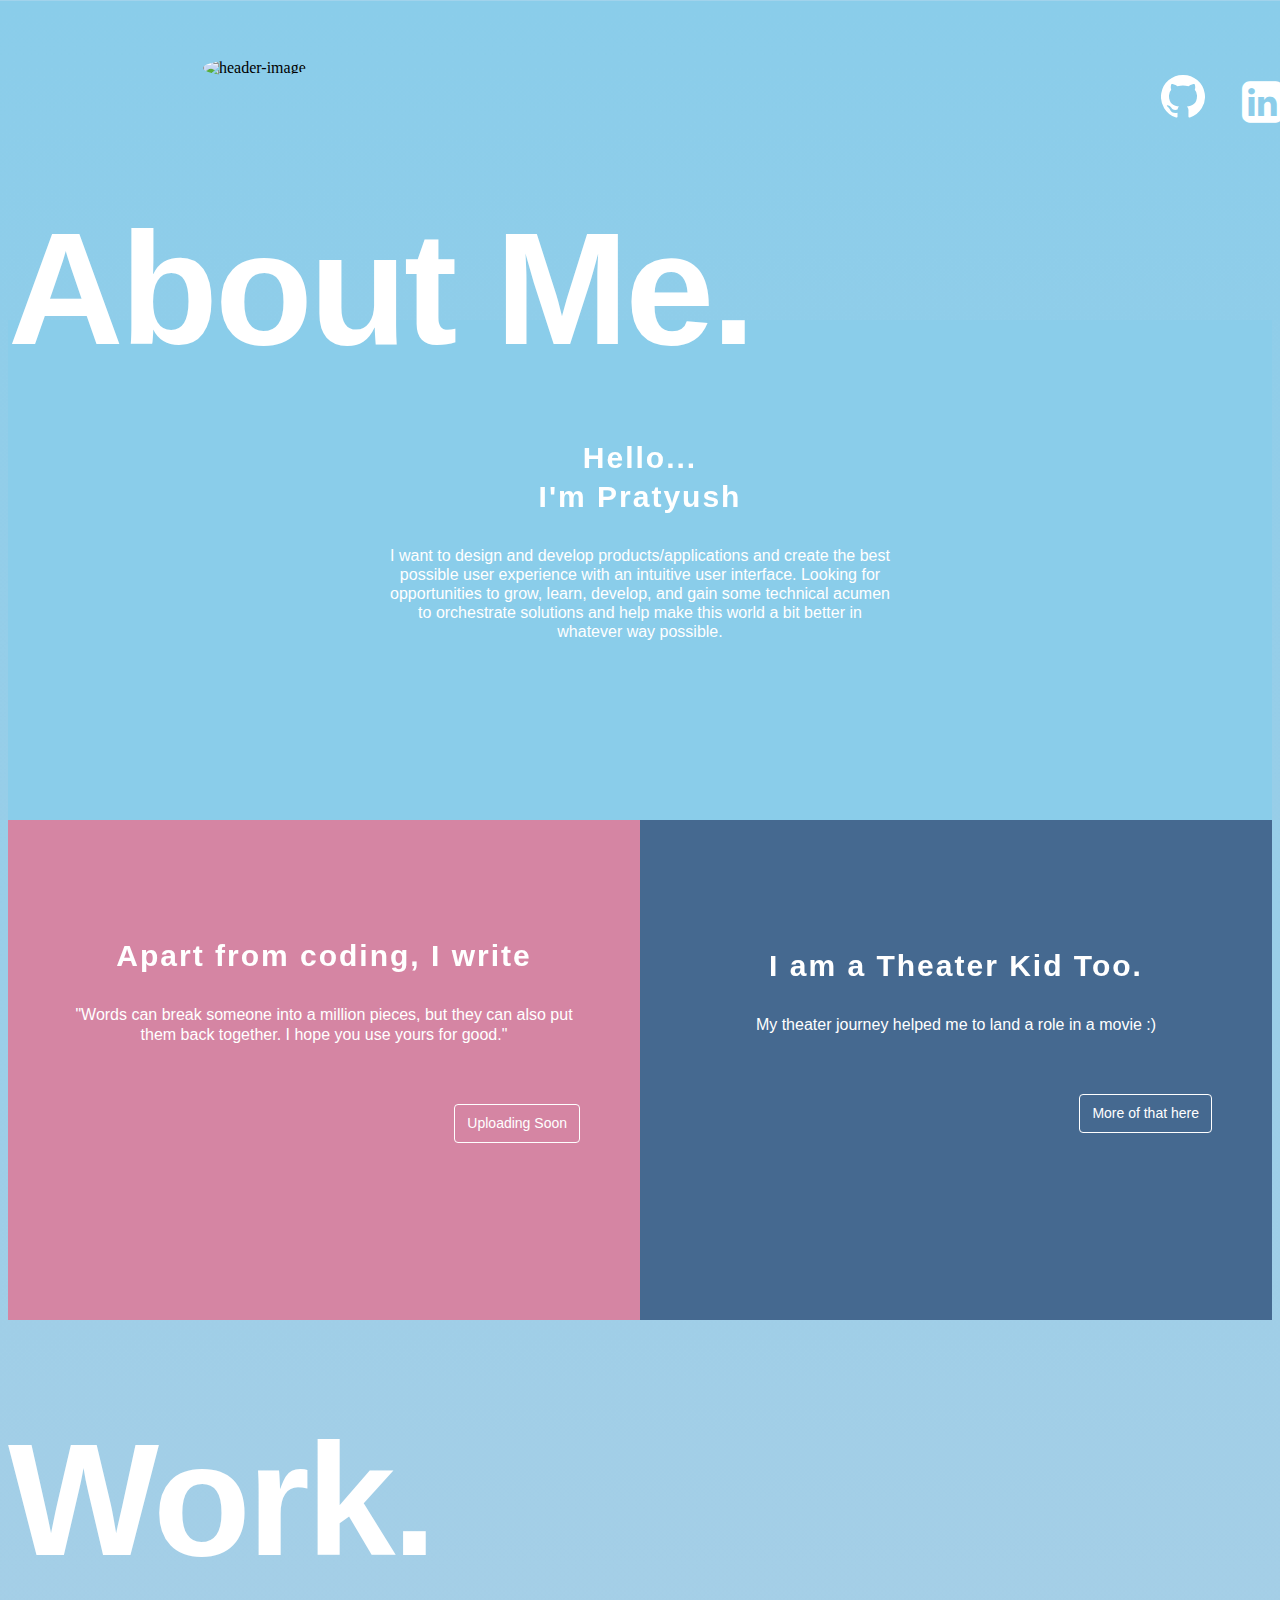
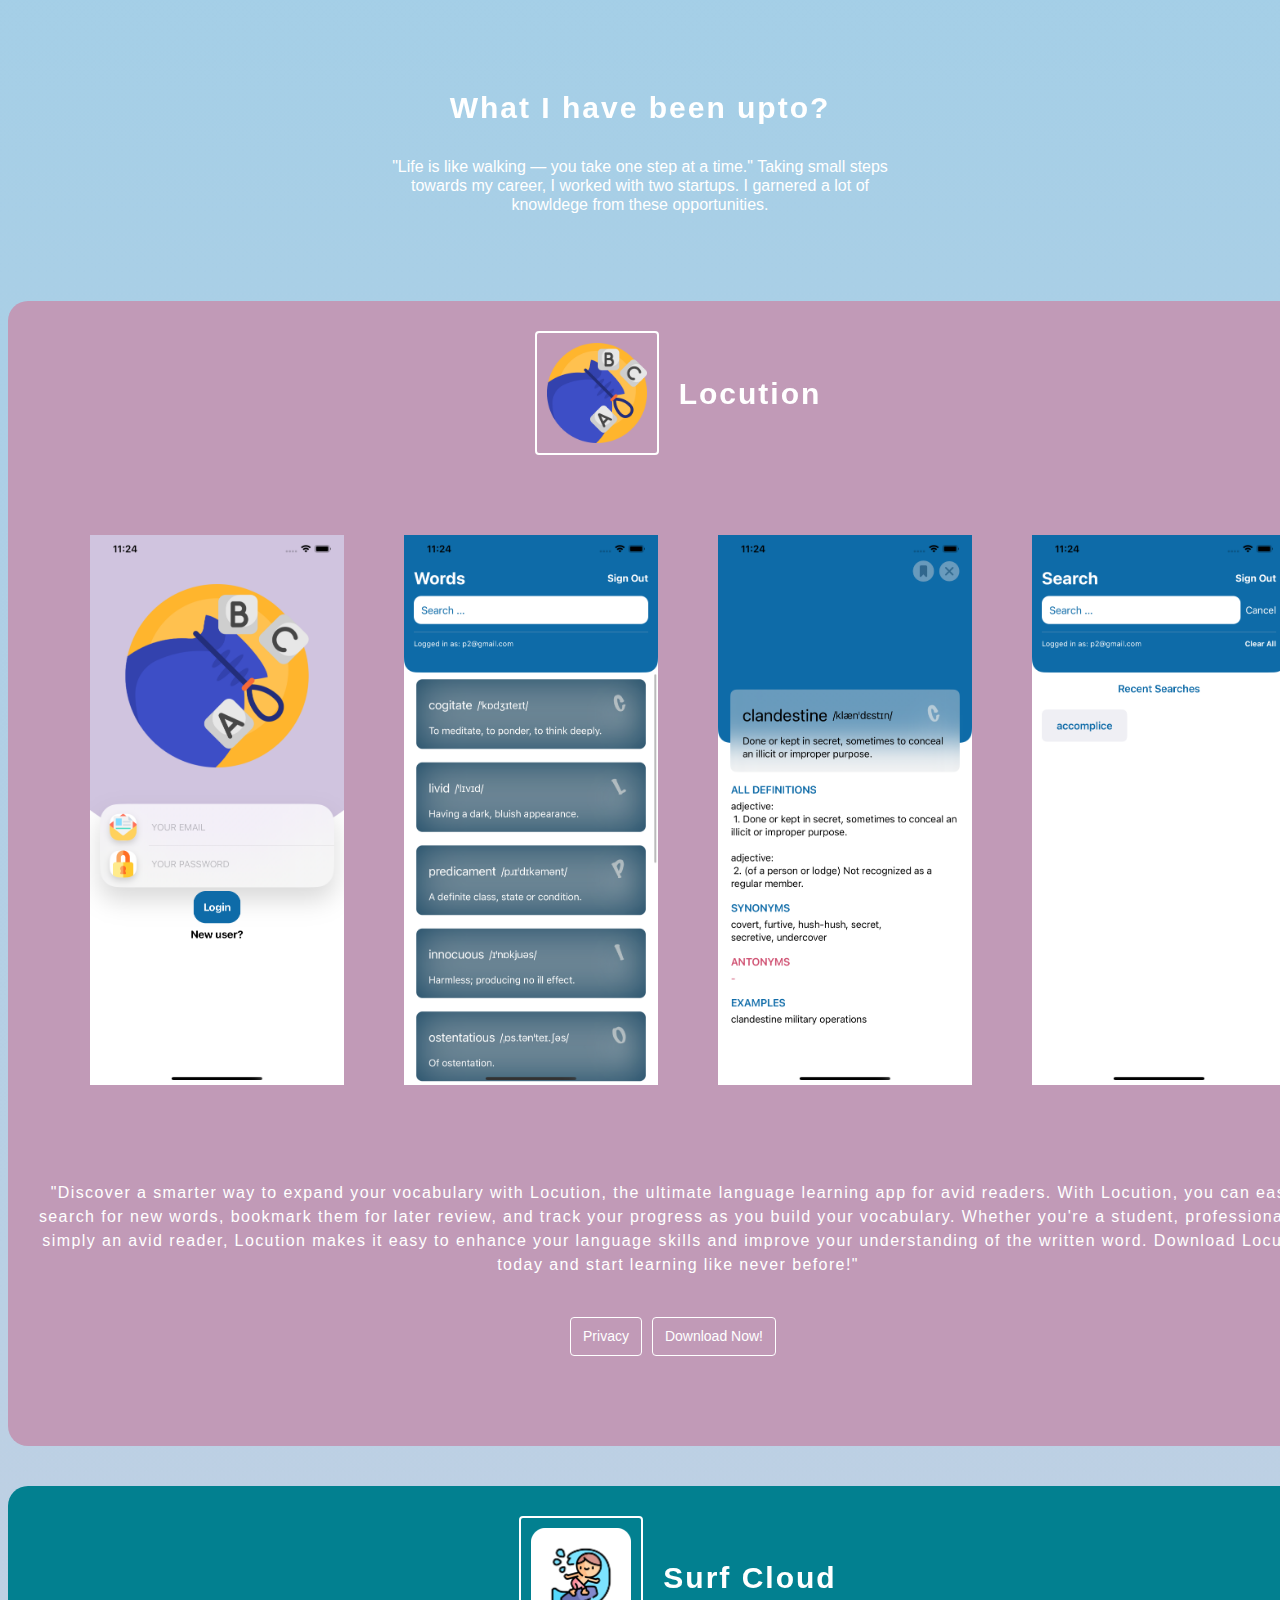
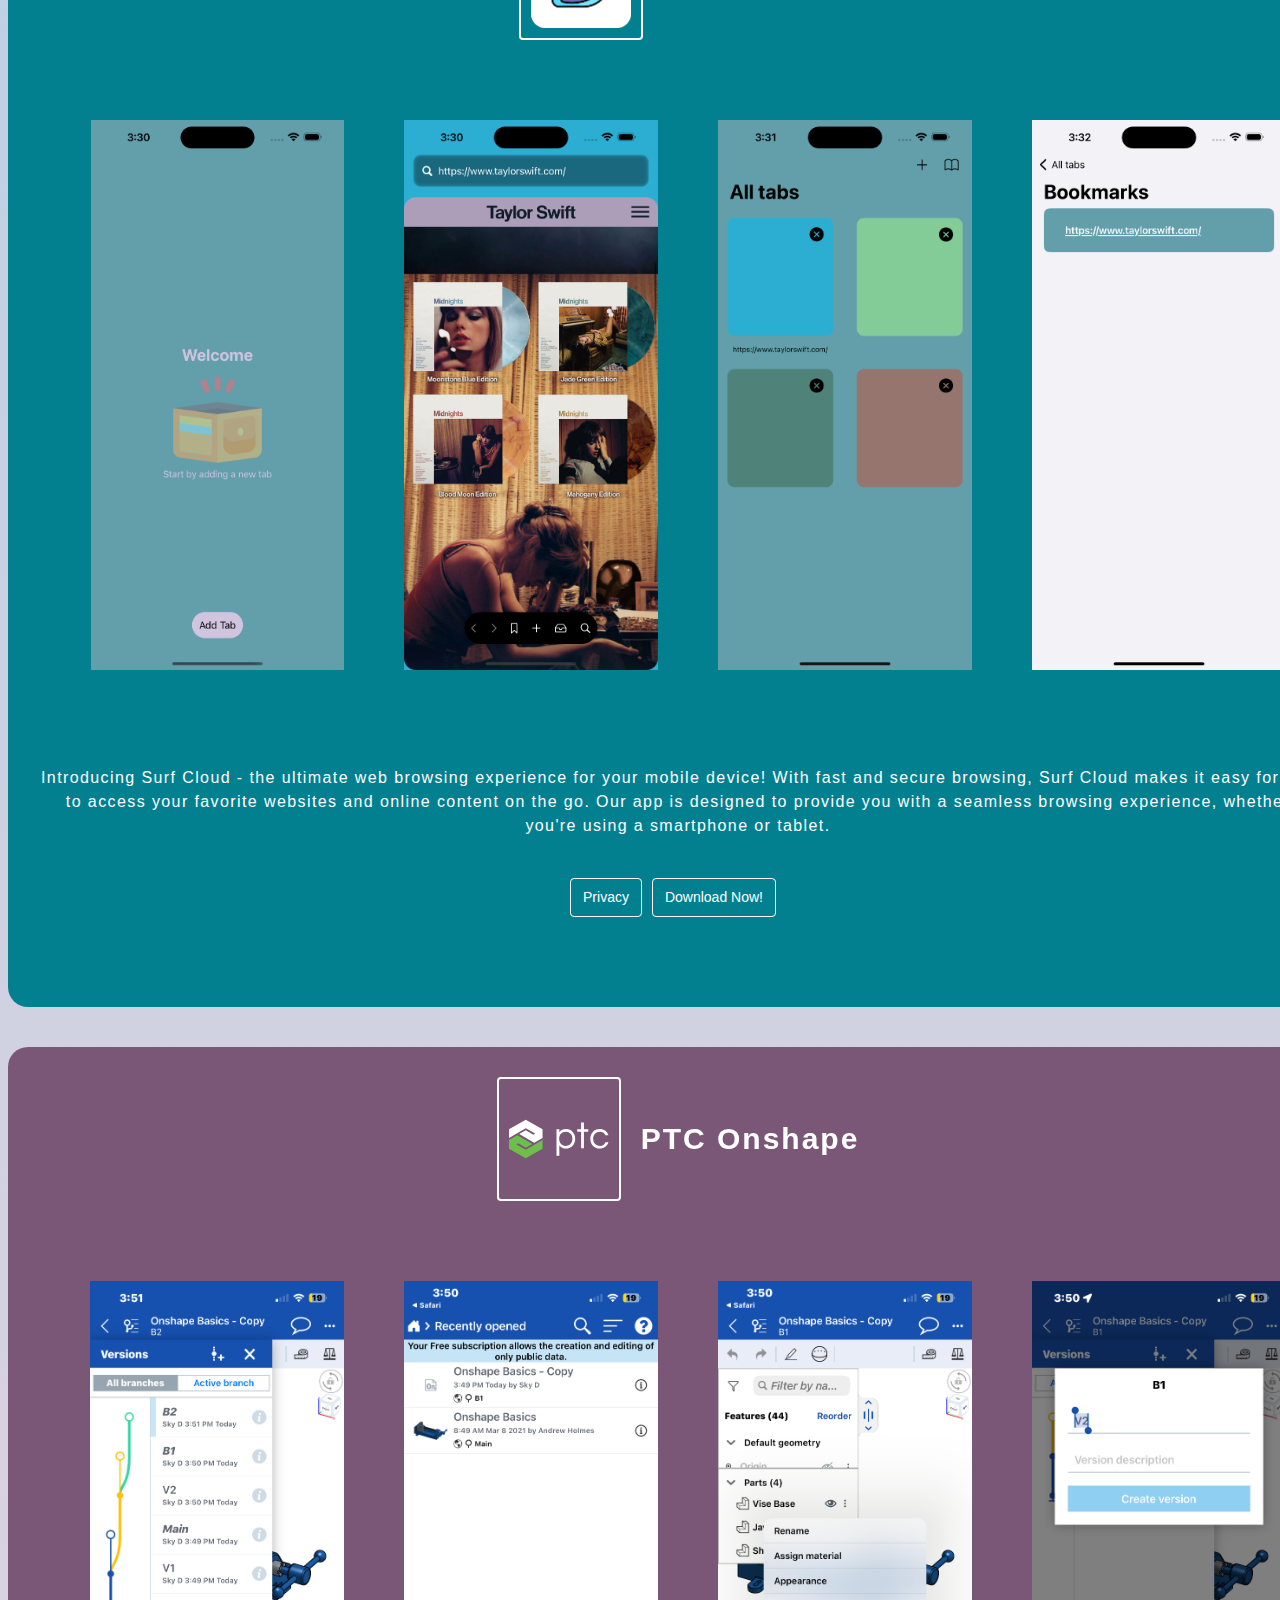
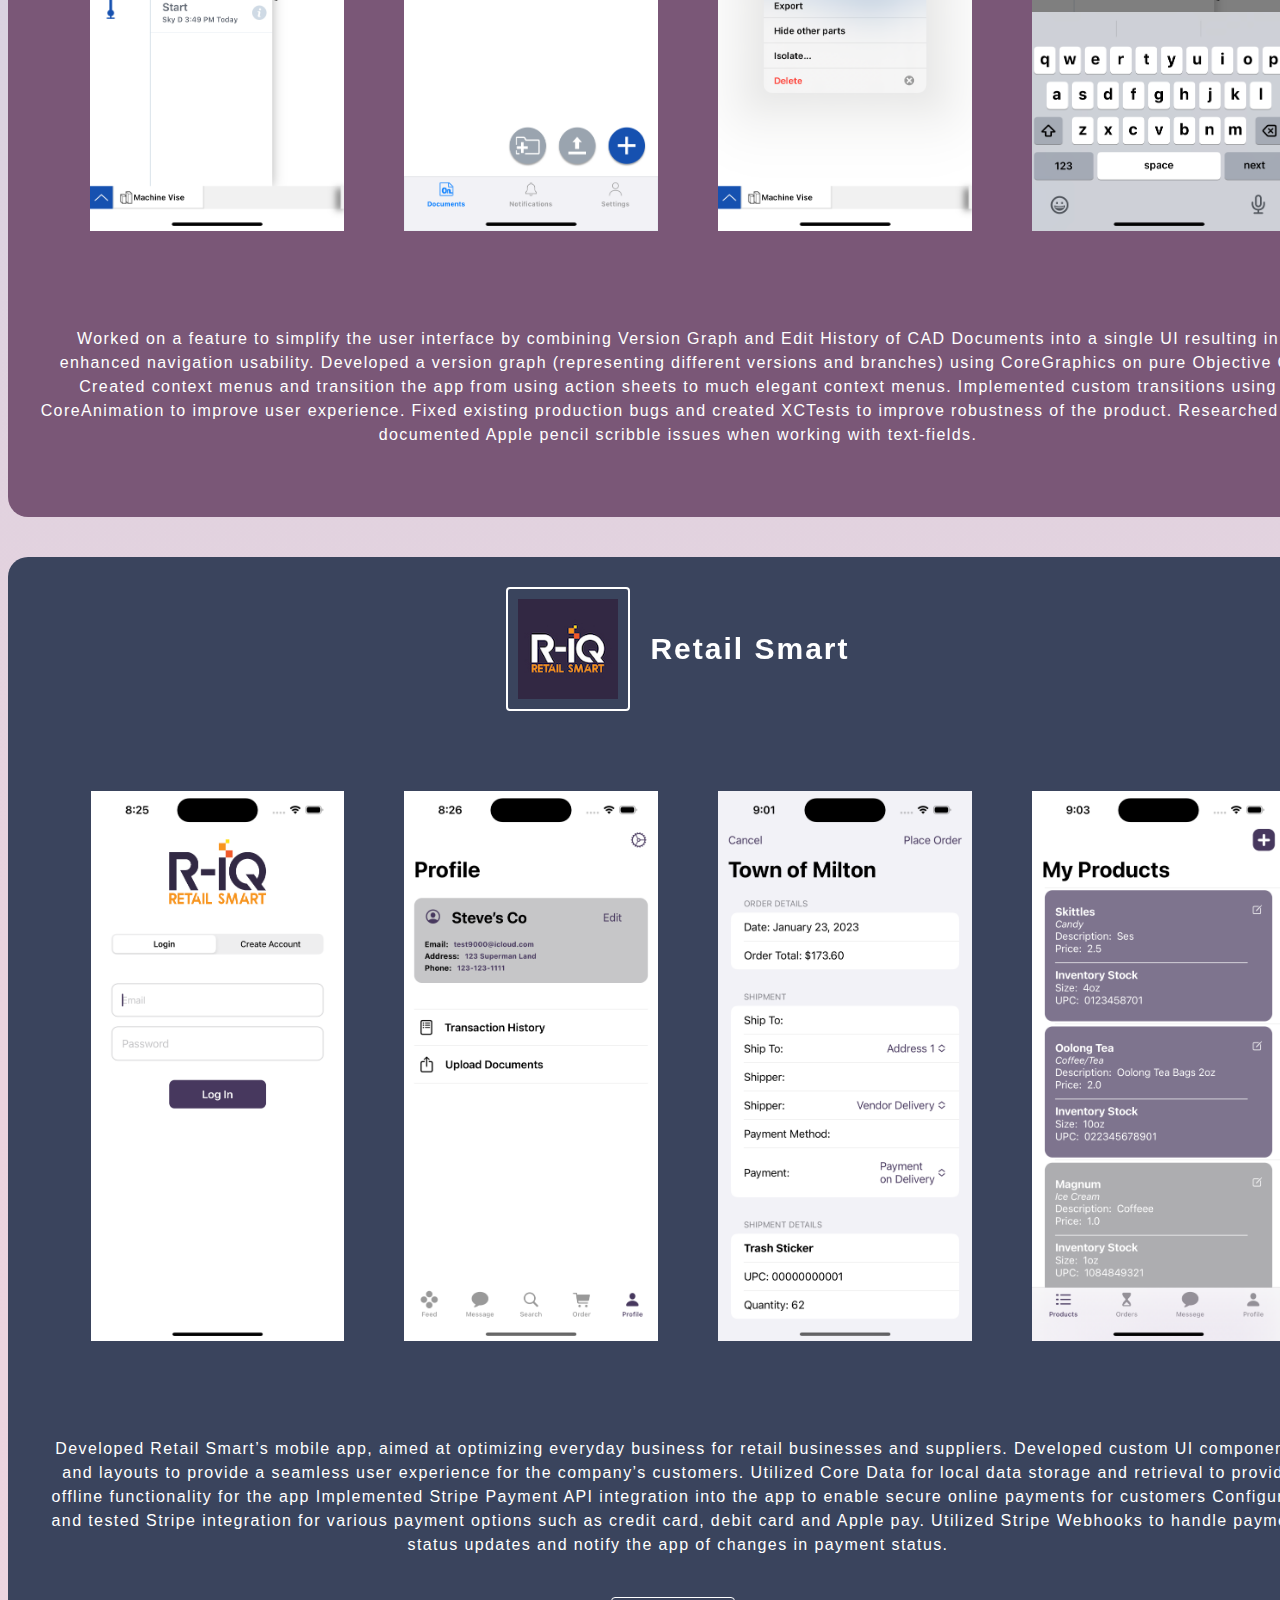
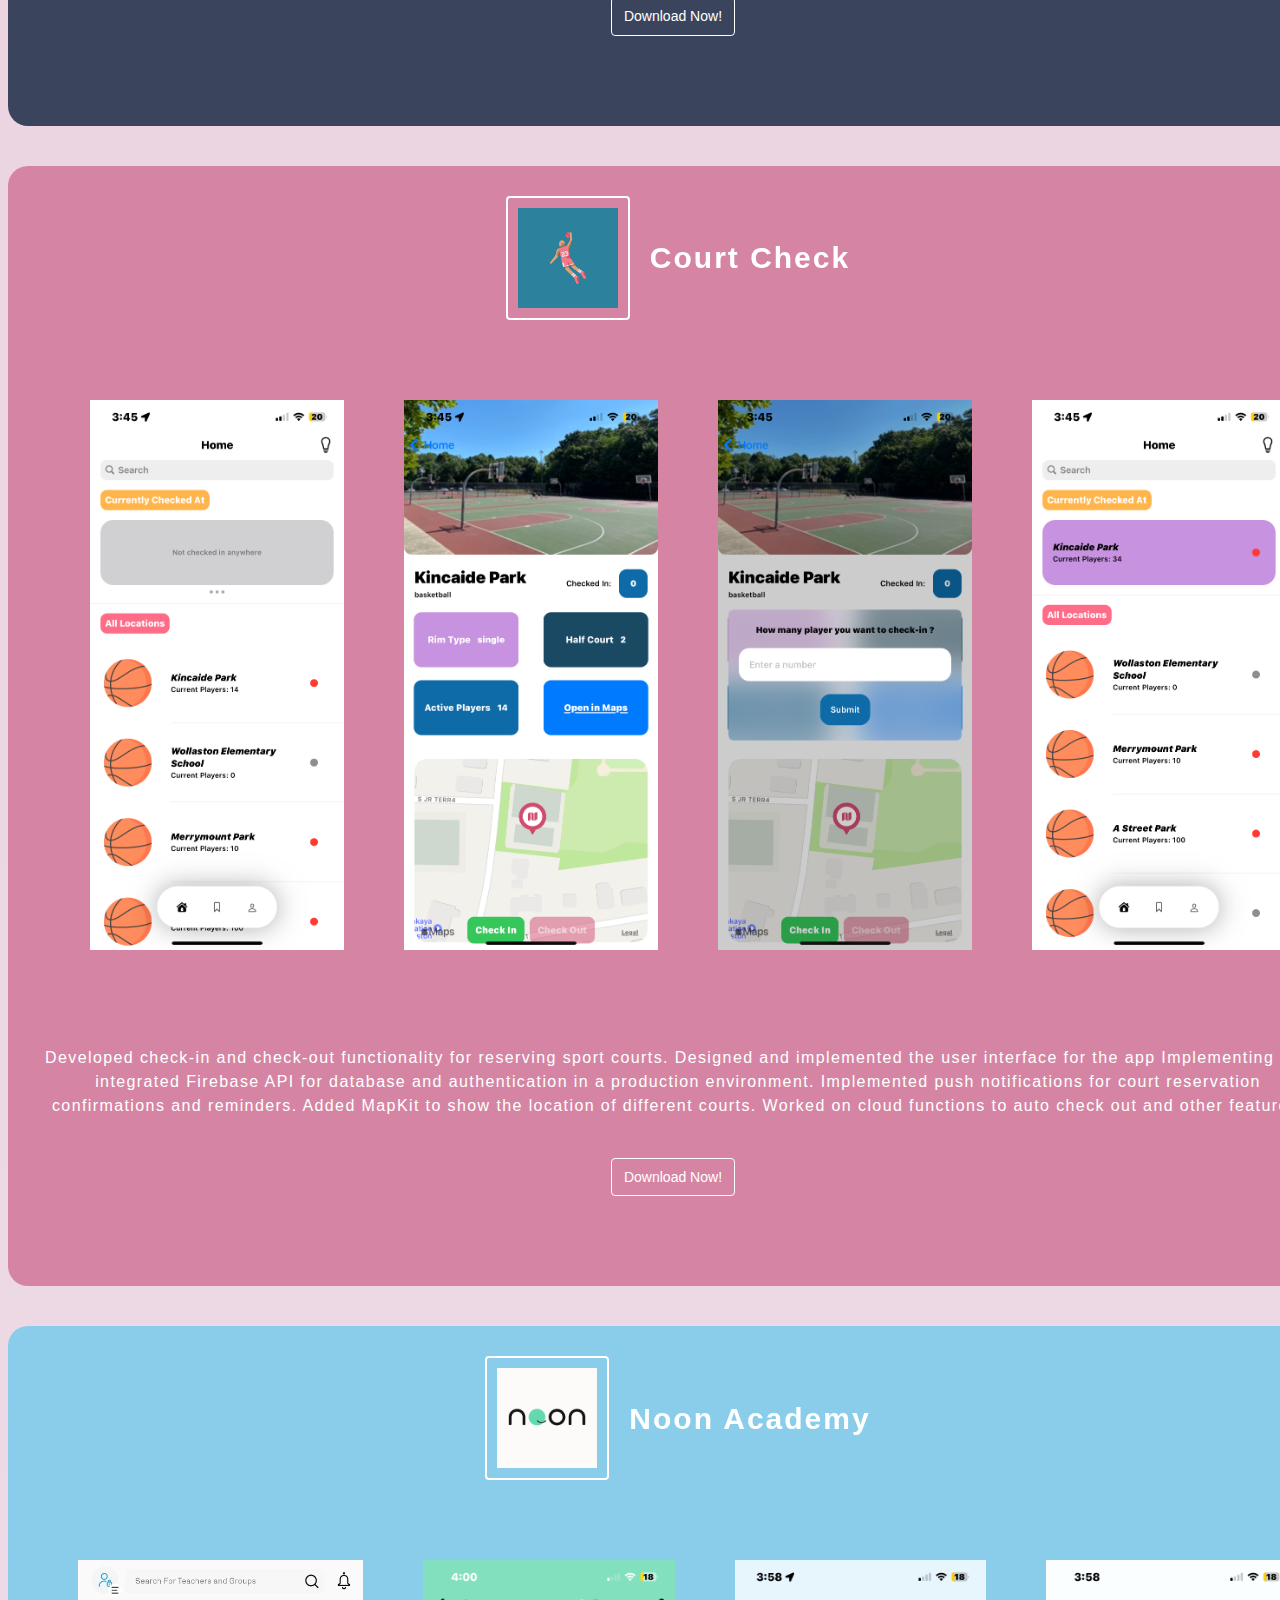
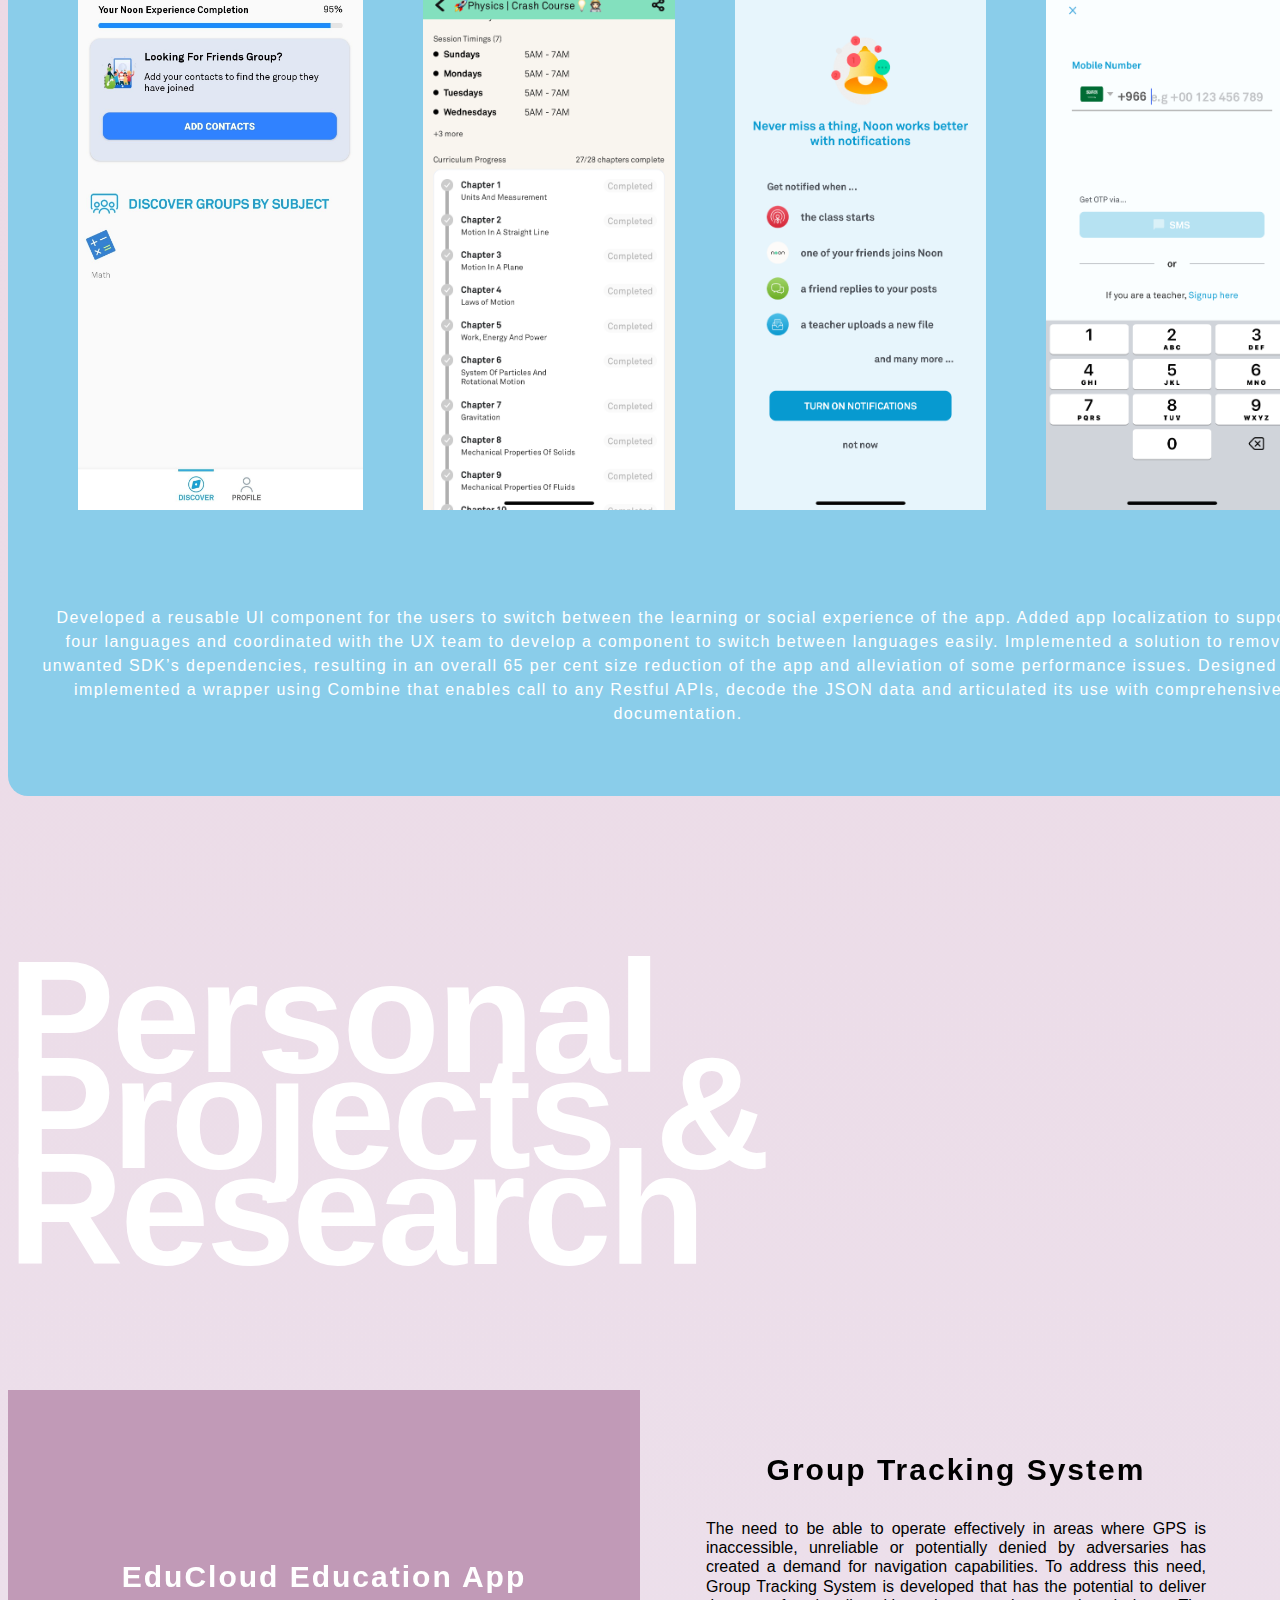
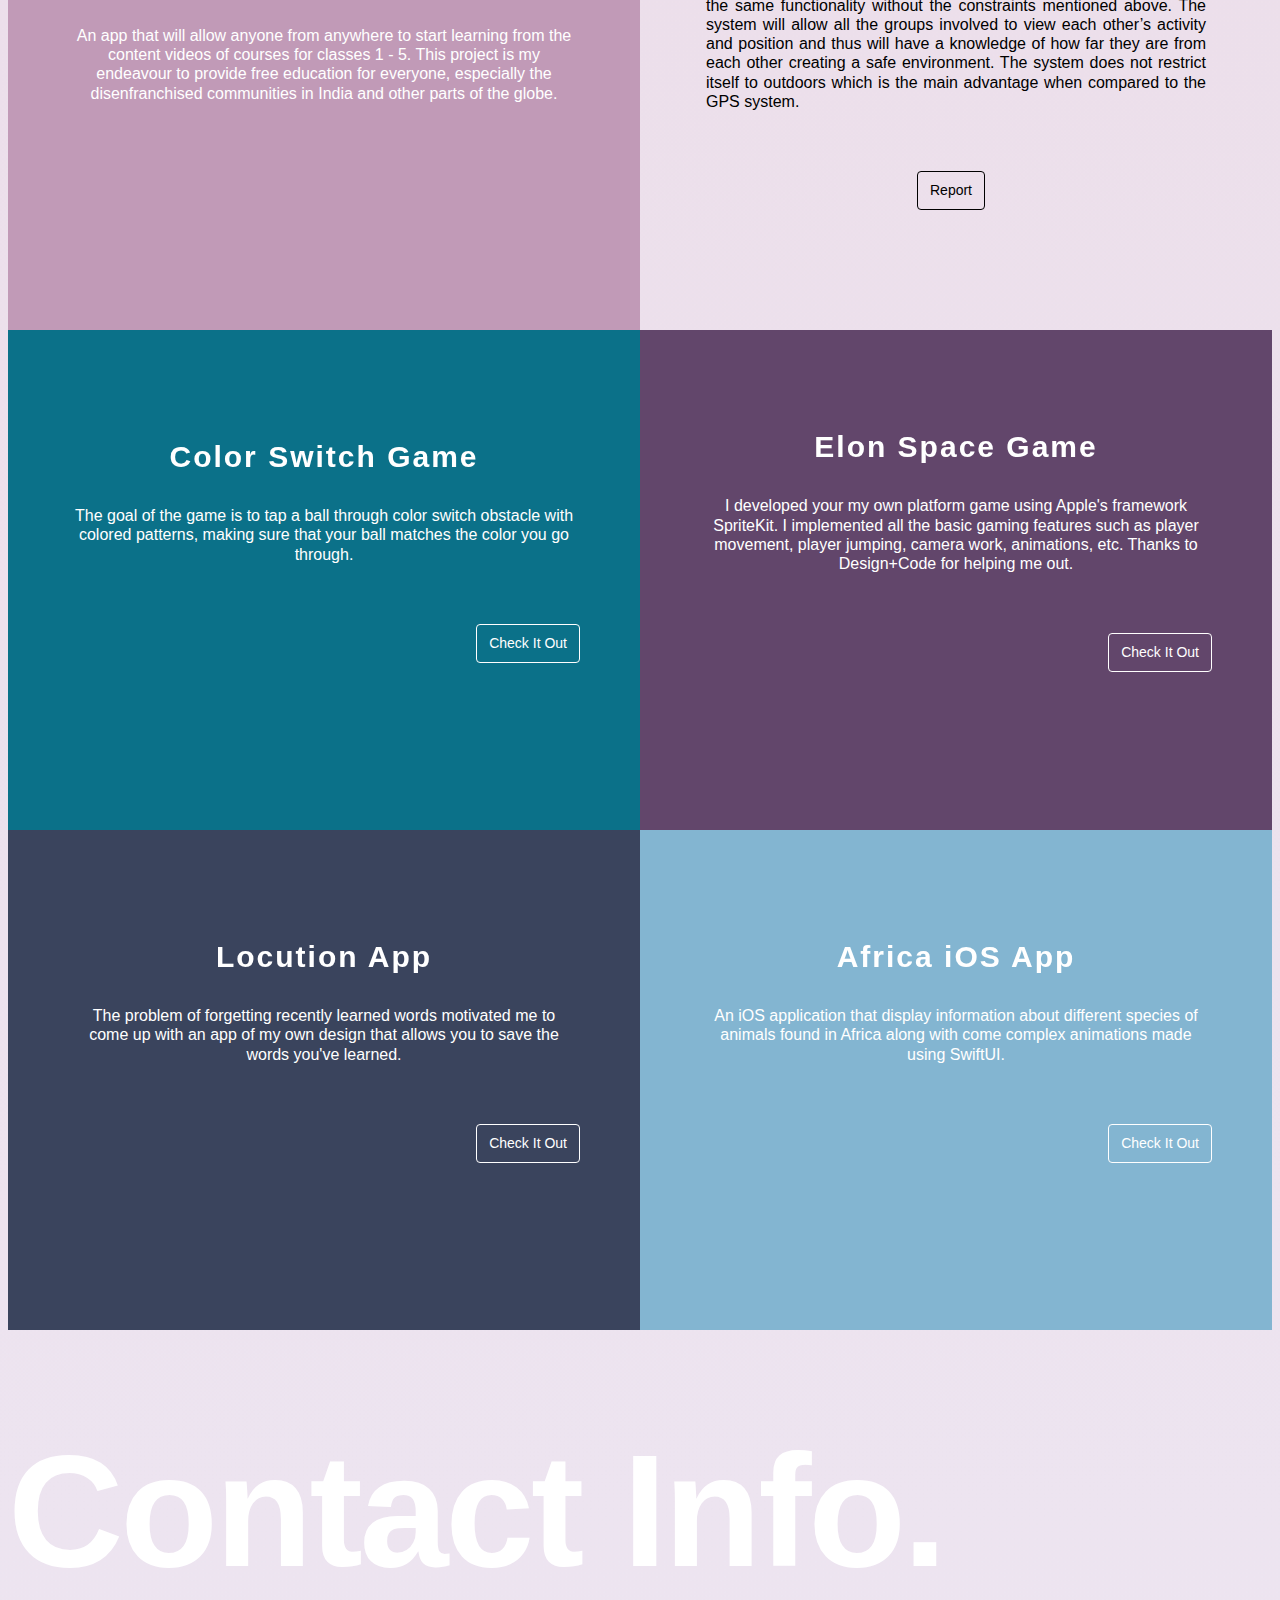
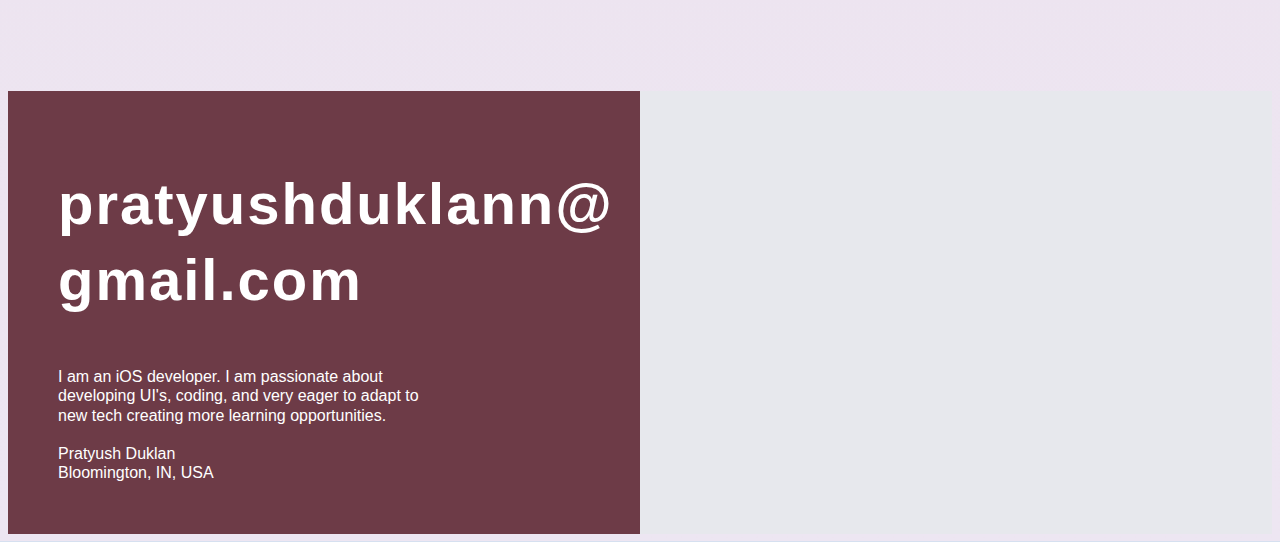
==== commit f8898646: "Updated email" ====
--- a/index.html
+++ b/index.html
@@ -321,11 +321,11 @@
         <h2 class="section-header">Contact Info.</h2>
       
         <div class="contact-info">
-          <a class="grid-item-header grid-item-header-left" href="mailto:pratu0906@gmail.com">pratu0906@<br>gmail.com</a>
+          <a class="grid-item-header grid-item-header-left" href="mailto:pratu0906@gmail.com">pratyushduklann@<br>gmail.com</a>
           <p class="grid-item-text grid-item-text-left">I am an iOS developer. I am passionate about developing UI's, coding, and very eager to adapt to new tech creating more learning opportunities.<br><br>
       
           Pratyush Duklan <br>Bloomington, IN, USA<br><br>
-          Check out my Resume <a target="_blank" href="https://typical-banana-28a.notion.site/Resume-7dfdec5843c840828bdb4a0c0500d3e8">here</a>.
+<!--           Check out my Resume <a target="_blank" href="https://typical-banana-28a.notion.site/Resume-7dfdec5843c840828bdb4a0c0500d3e8">here</a>. -->
         </p>
       
           <!-- <div class="contact-links">
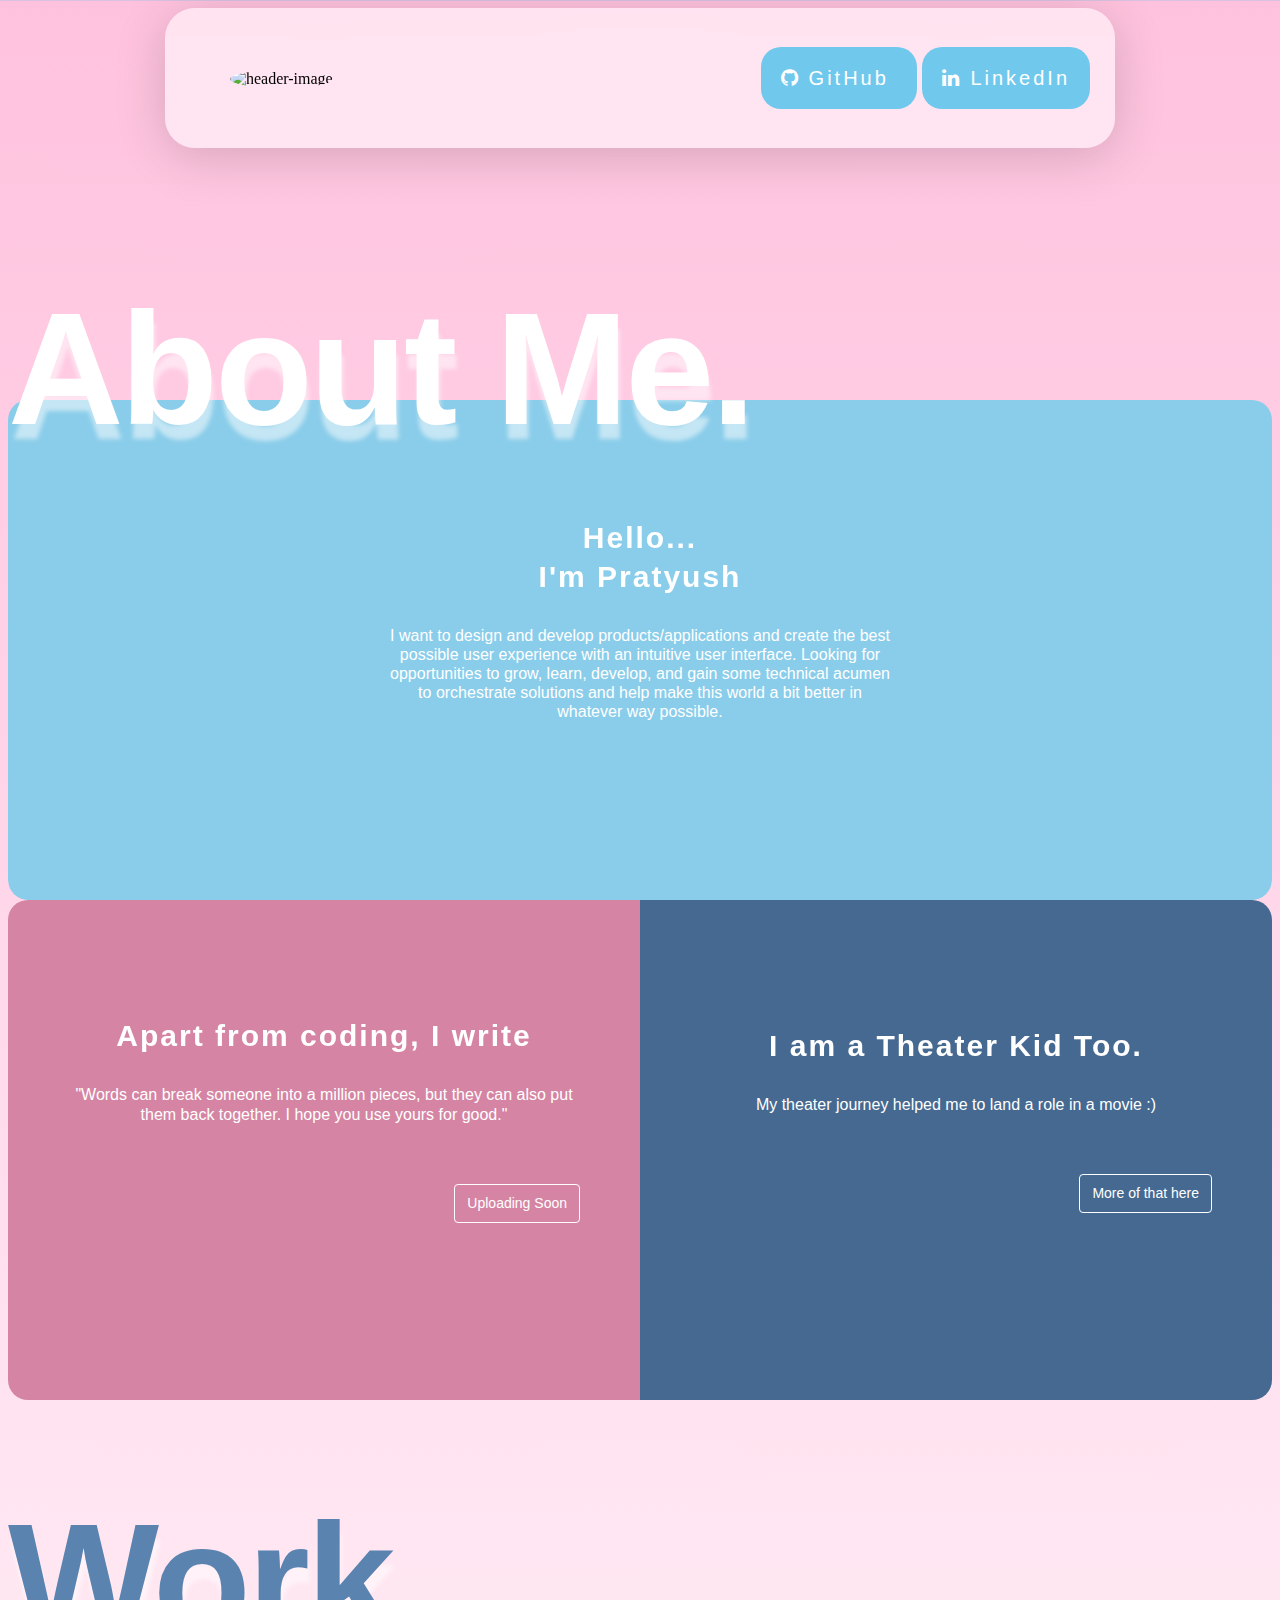
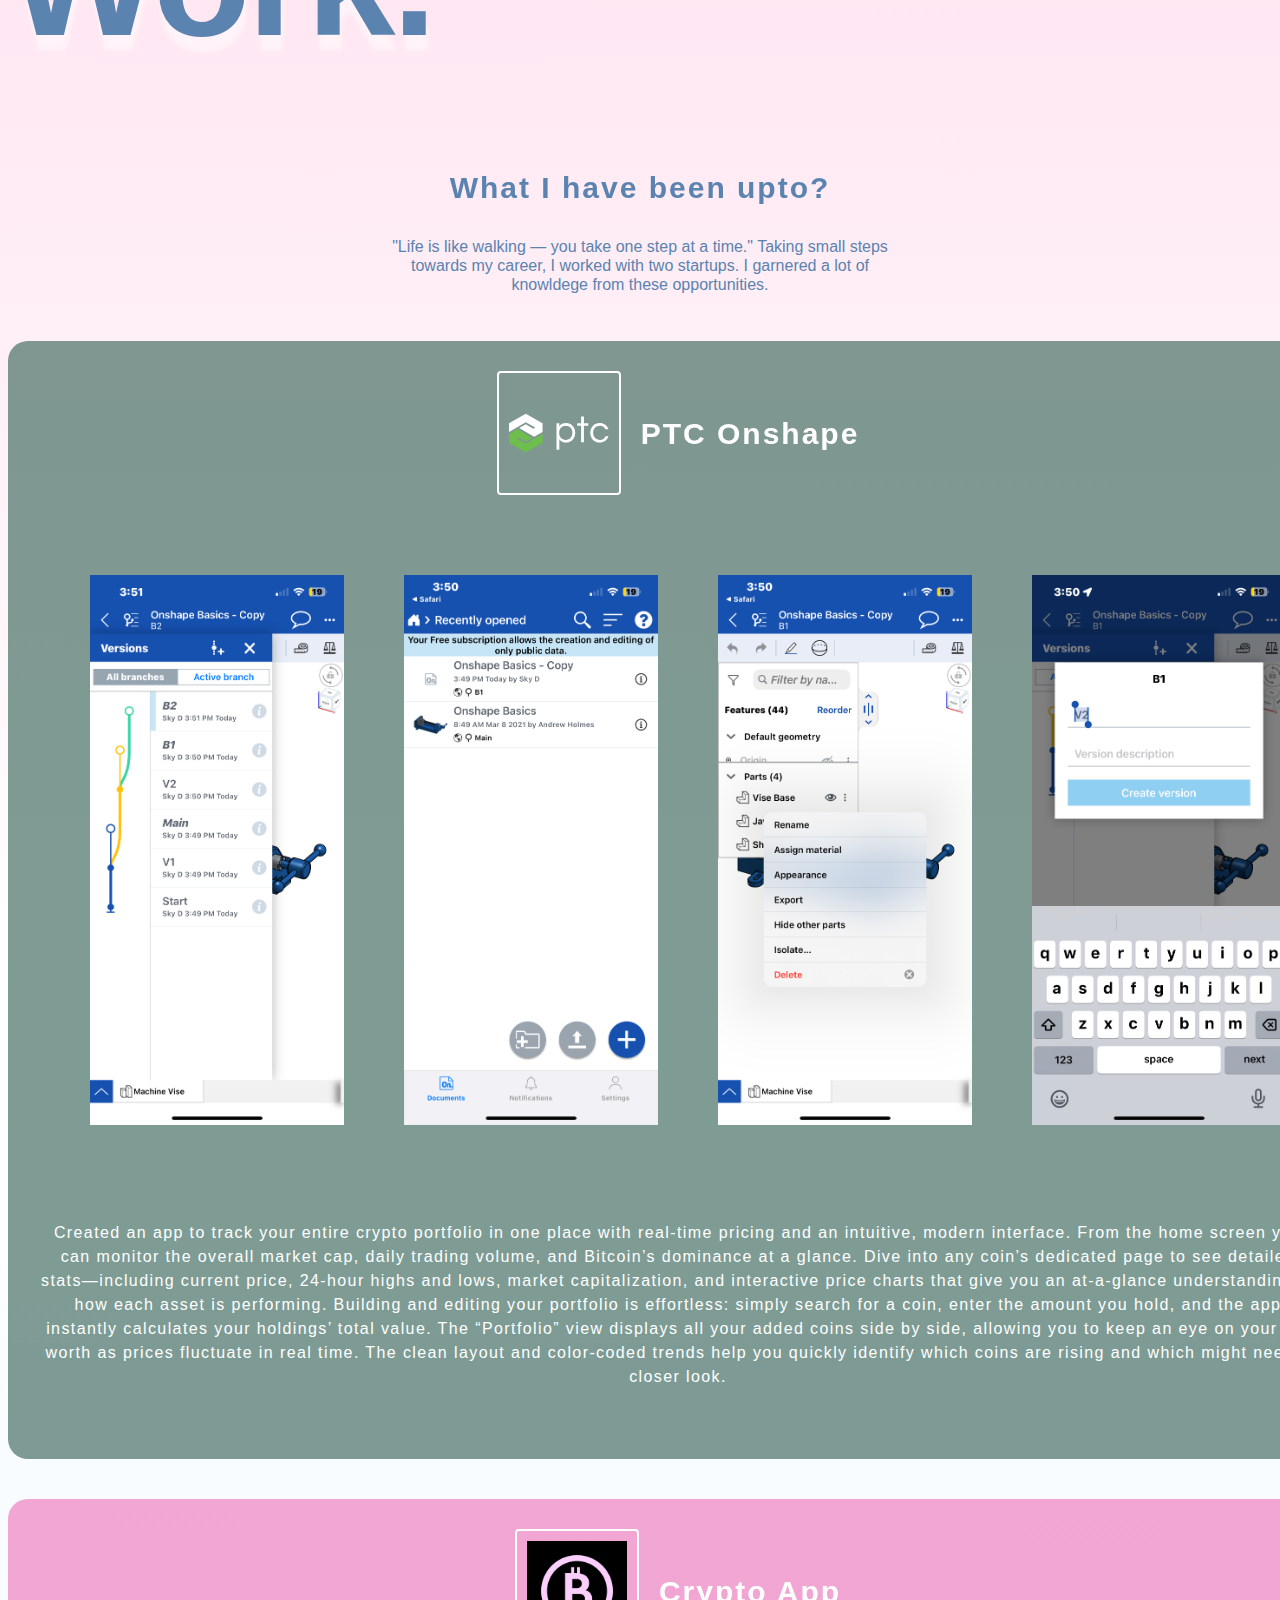
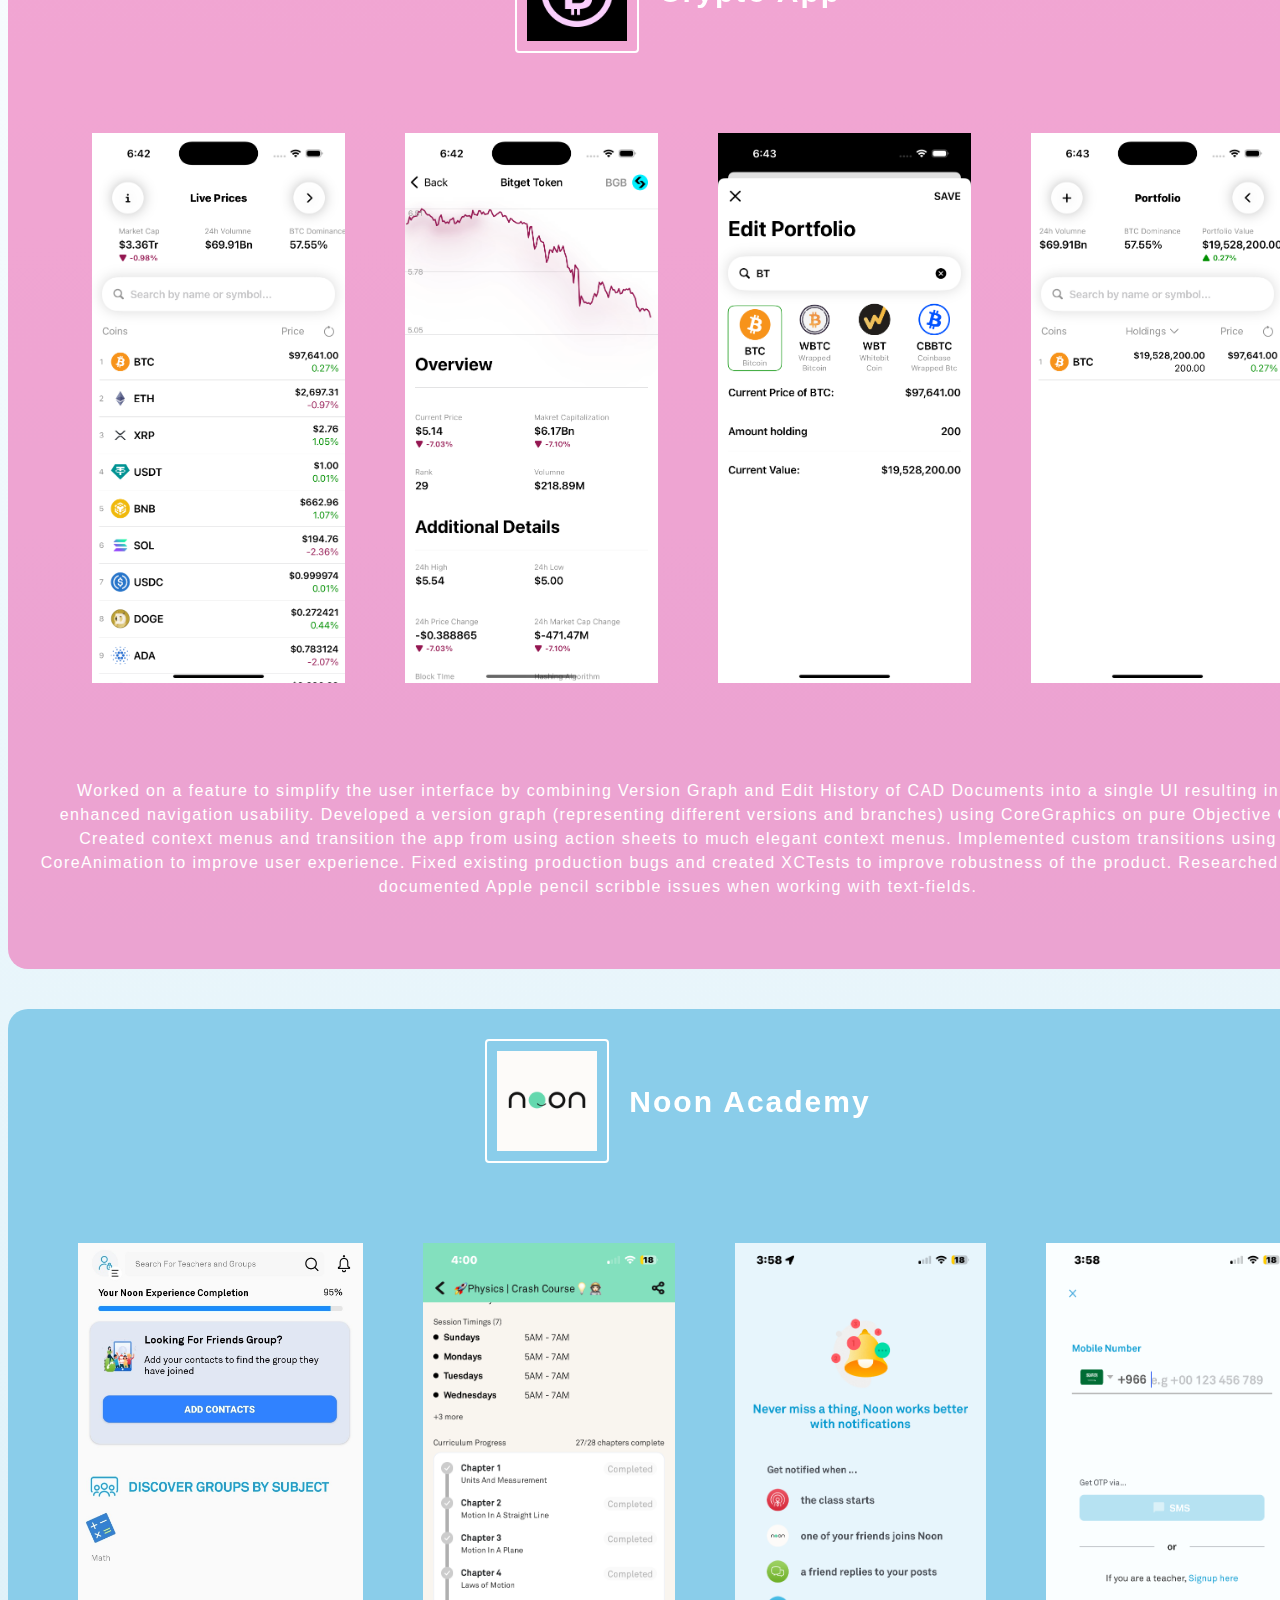
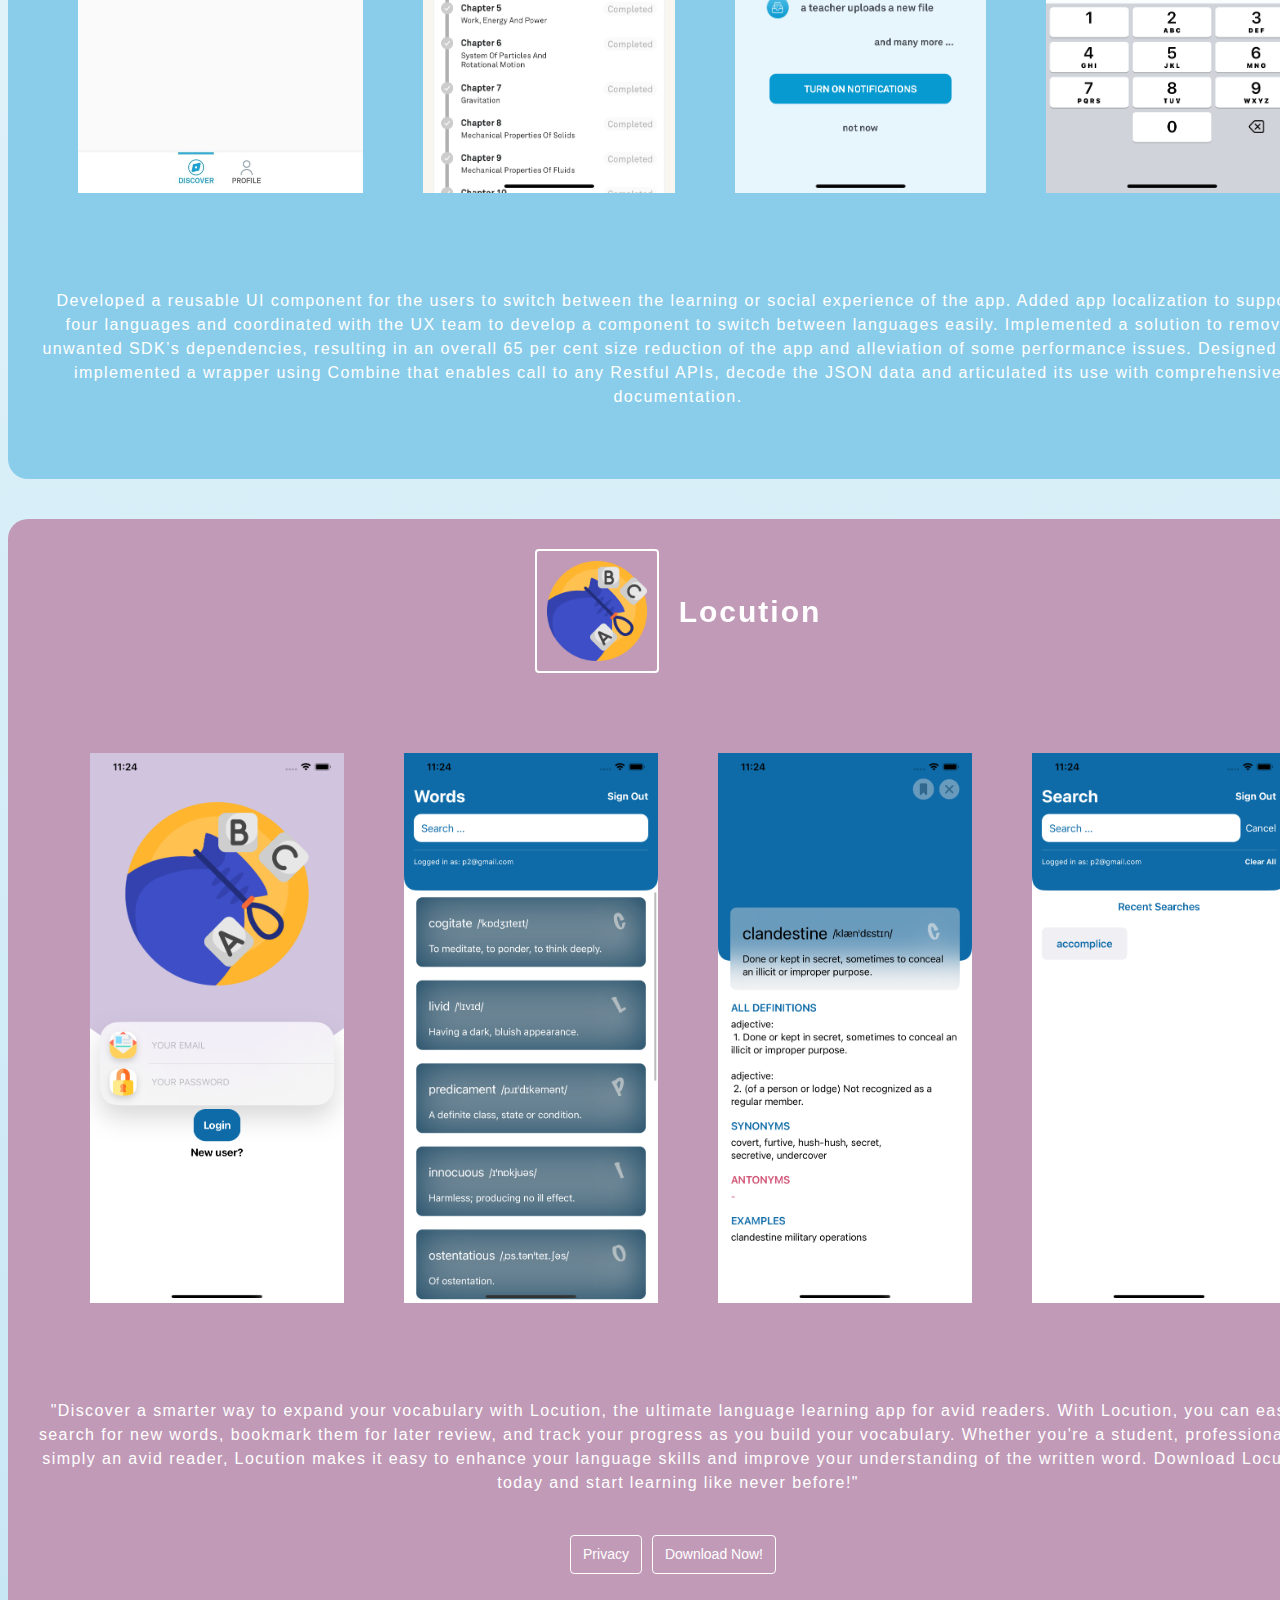
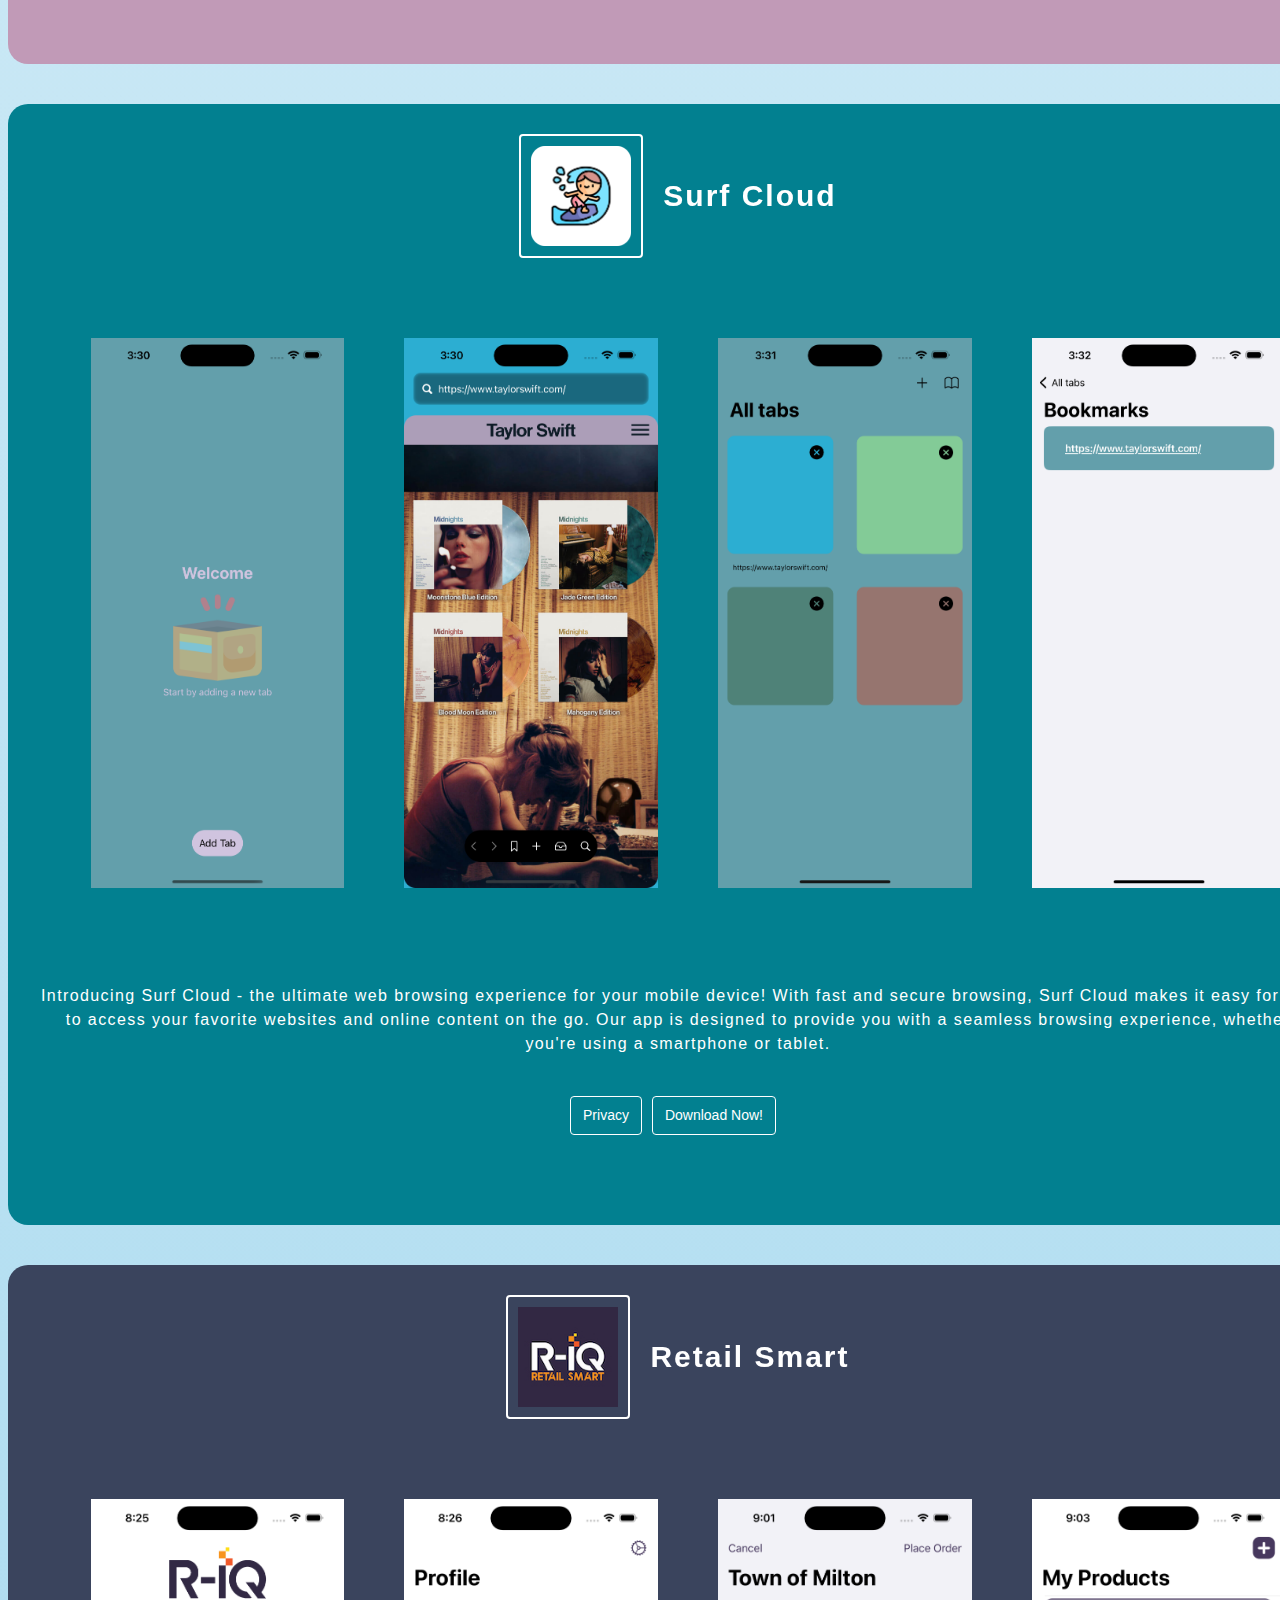
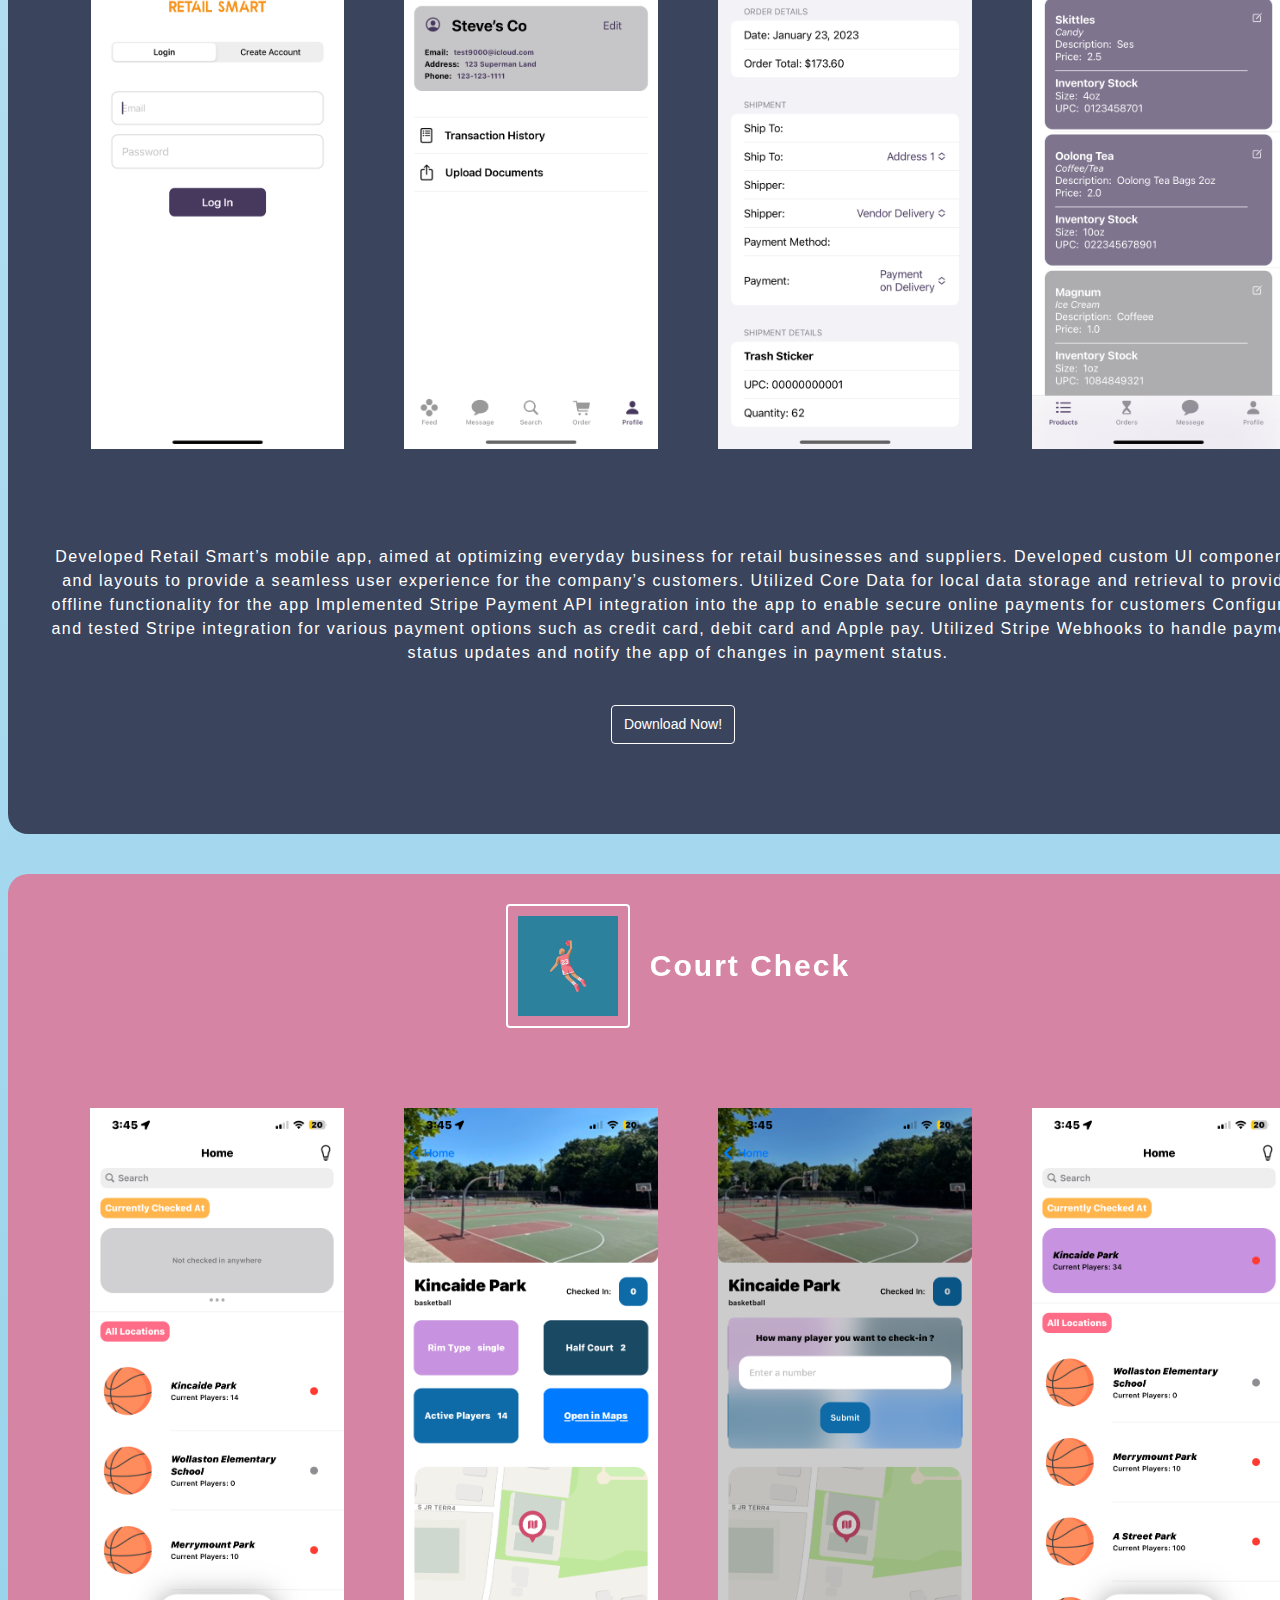
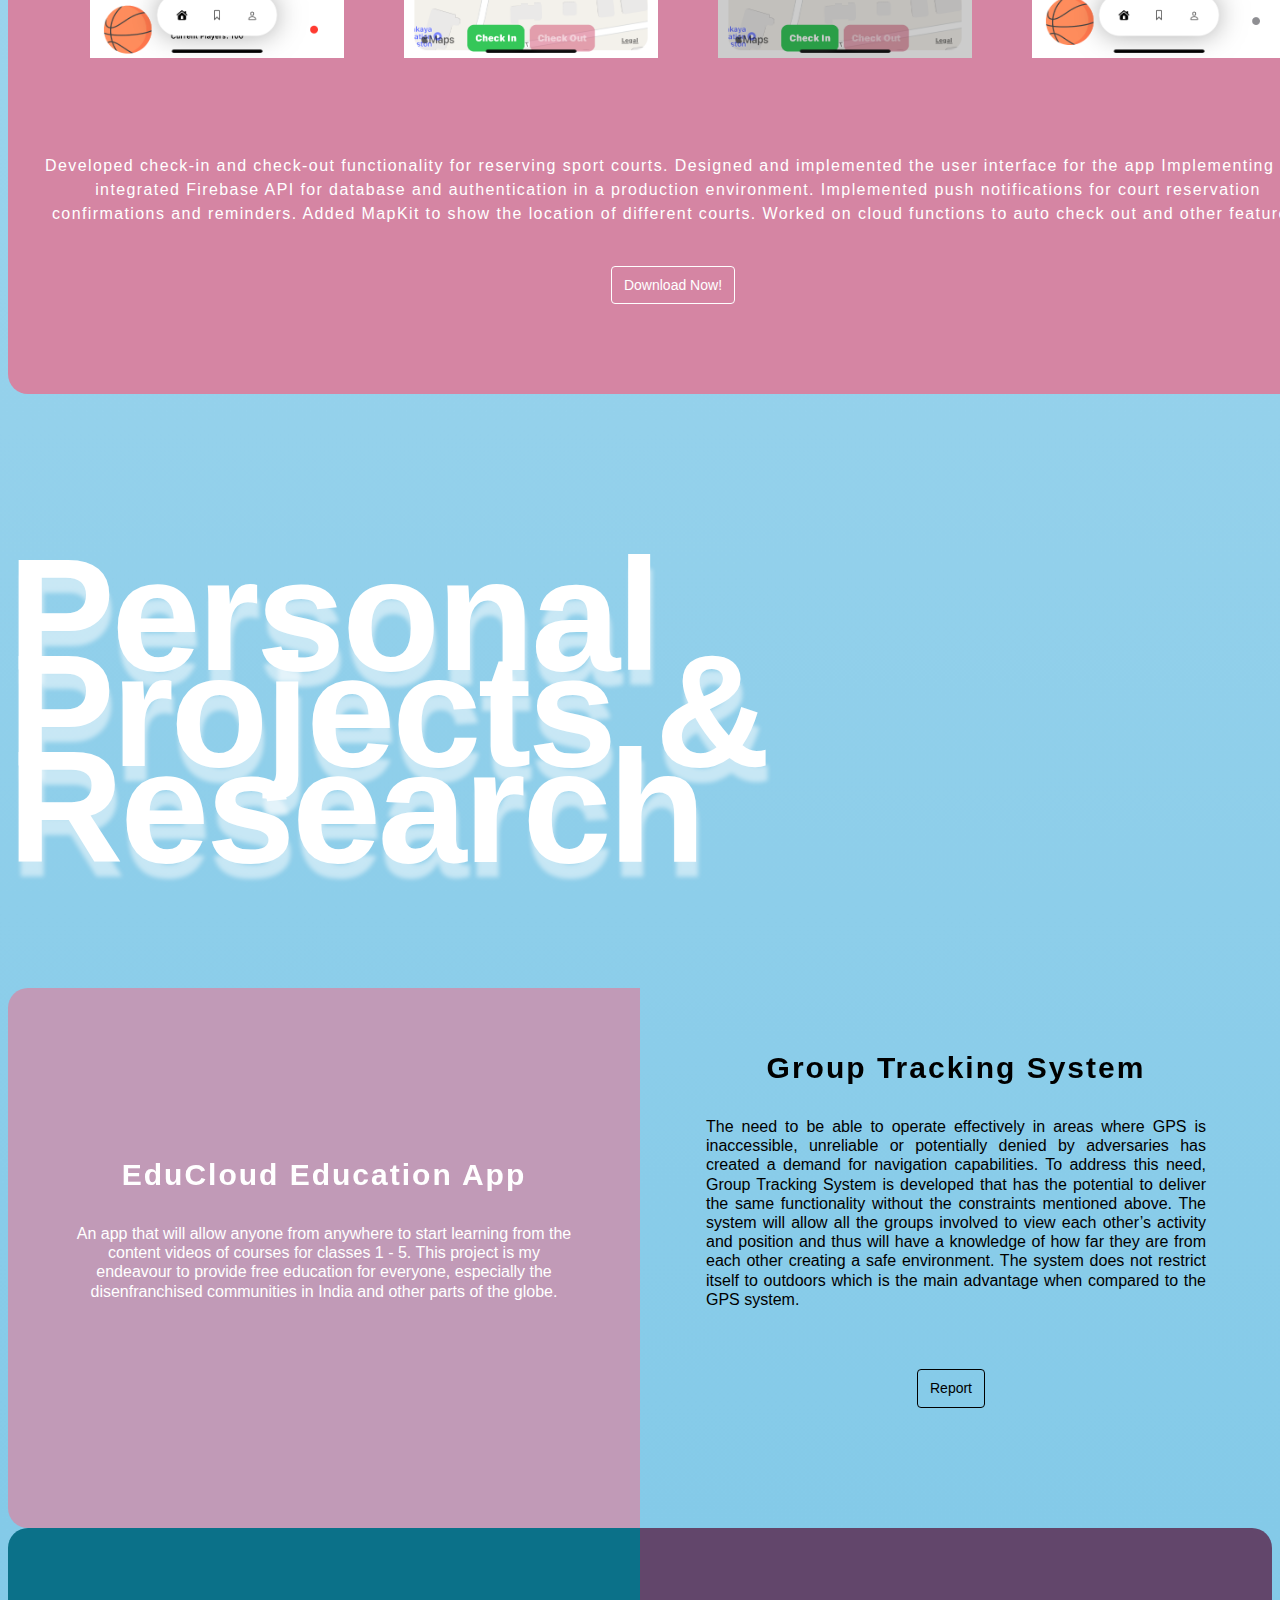
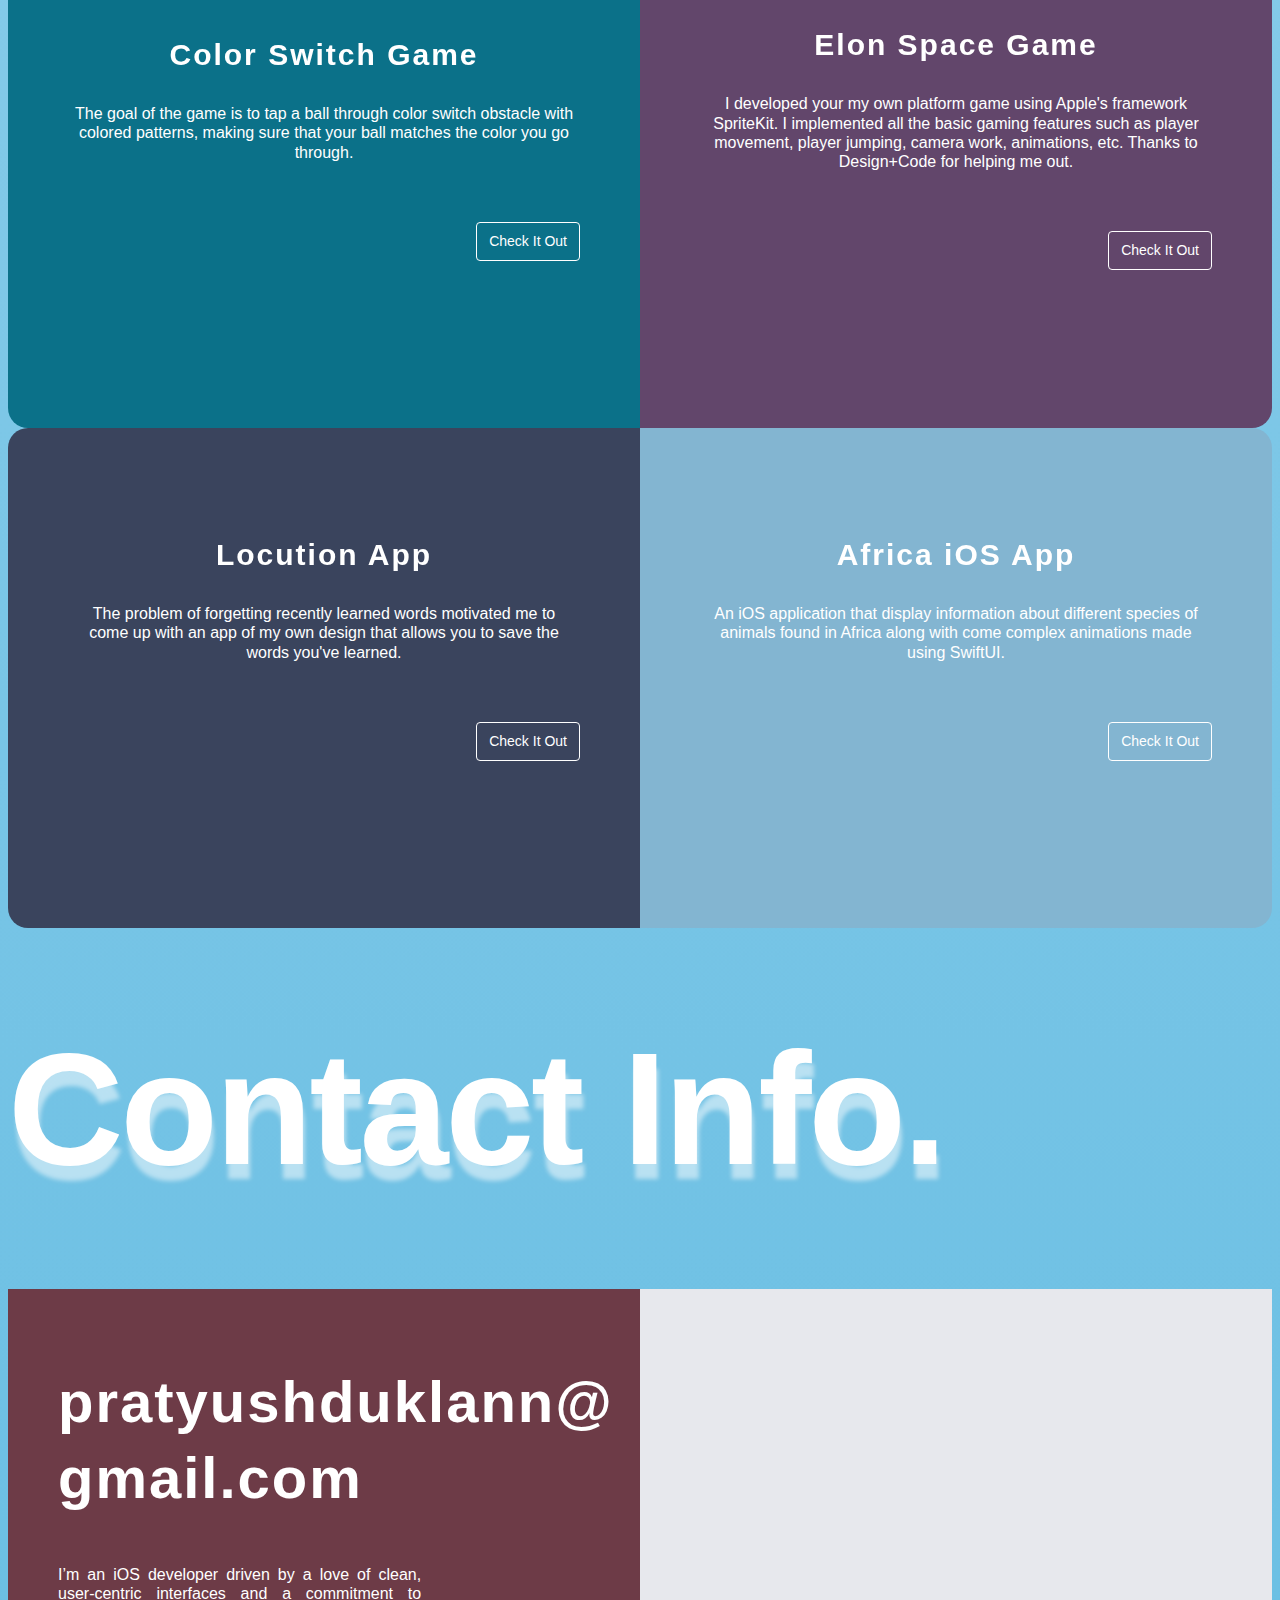
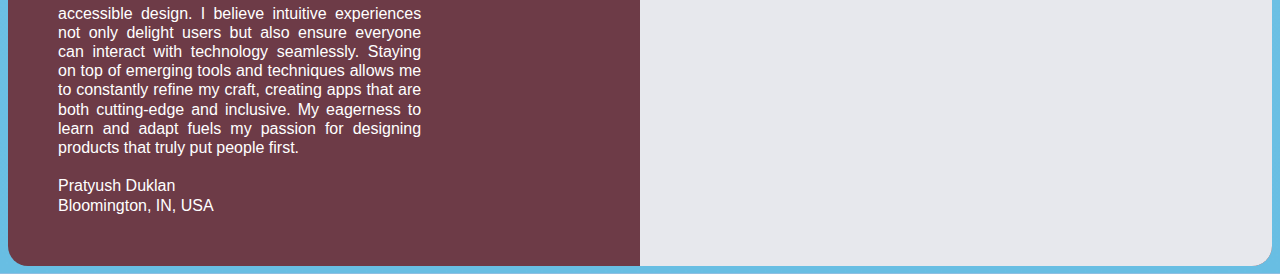
==== commit 4ef835b5: "new updates" ====
--- a/index.html
+++ b/index.html
@@ -5,23 +5,27 @@
         <meta name="viewport" content="width=device-width, initial-scale=0.86, maximum-scale=3.0, minimum-scale=0.86">
         <link rel="stylesheet" href="css/overview.css">
         <link rel="stylesheet" href="https://cdnjs.cloudflare.com/ajax/libs/font-awesome/4.7.0/css/font-awesome.min.css">
-        <title>Pratyush Duklan - Learner</title>
+        <title>Pratyush</title>
     </head>
     <body class="gradient">
+
+    <!-- header start -->
     <header>
         <div class="nav-wrapper">
             <div class="header-image">
                 <img src="images/header-profile-photo.jpeg" alt="header-image" class="avatar">
             </div>
-            <nav id="navbar">
-                <!-- <a href="#" class="anchor active" onclick="add(this)">Overview</a> -->
-                 <a target="_blank" class="contact-link" href="https://www.github.com/pratu13"><span class="contact-icon"><svg  fill="#fff"  width="44" height="44" xmlns="http://www.w3.org/2000/svg" width="62" height="62" viewBox="0 0 62 62"><path d="M31 0a30.7 30.7 0 0 0-9.8 59.9c1.55.3 2.116-.6 2.116-1.4s-.026-2.7-.042-5.3c-8.622 1.9-10.44-4.1-10.44-4.1-1.414-3.5-3.448-4.5-3.448-4.5-2.815-1.9.213-1.9.213-1.9a6.74 6.74 0 0 1 4.746 3.2c2.766 4.7 7.254 3.3 9.023 2.6a6.3 6.3 0 0 1 1.966-4.1c-6.88-.8-14.12-3.5-14.12-15.2a11.964 11.964 0 0 1 3.193-8.3 10.9 10.9 0 0 1 .3-8.1s2.6-.9 8.525 3.1a30.617 30.617 0 0 1 15.522 0c5.92-4 8.517-3.1 8.517-3.1a10.886 10.886 0 0 1 .308 8.1 11.946 11.946 0 0 1 3.186 8.3c0 11.8-7.248 14.4-14.155 15.1a7.52 7.52 0 0 1 2.1 5.7c0 4.1-.04 7.5-.04 8.5 0 .8.56 1.7 2.13 1.4A30.708 30.708 0 0 0 31 0"></path></svg></span></a>
-                 <a target="_blank" class="contact-link" href="https://www.linkedin.com/in/pratu13">
-                    <i class="fa fa-linkedin-square" style="font-size:48px;color:white"></i>
+            <nav>
+                <a target="_blank" href="https://www.github.com/pratu13">
+                    <i class="fa fa-github" style="color:rgb(251, 182, 214),; margin-right: 8px;"></i>GitHub
+                </a>
+                <a target="_blank" href="https://www.linkedin.com/in/pratu13">
+                    <i class="fa fa-linkedin" style="color:rgb(251, 182, 214),; margin-right: 8px;"></i>LinkedIn
                 </a>
             </nav>
         </div>
     </header>
+    <!-- header end -->
     <div id="title">
         <div class="transistion cloud left-cloud"></div>
         <div class="transistion cloud right-cloud"></div>
@@ -57,59 +61,11 @@
     </div>  -->
 
     <div class="section grid-items">
-        <h2 class="section-header section-animation">Work.</h2>
-    </div>
-    <div class="grid-item grid-item-wide grid-item-work">
+        <h2 class="section-header section-blue-text section-animation">Work.</h2>
+    </div>
+    <div class="grid-item grid-item-wide grid-item-work section-blue-text">
         <h3 class="grid-item-header ">What I have been upto?</h3>
         <p class="grid-item-text">"Life is like walking — you take one step at a time." Taking small steps towards my career, I worked with two startups. I garnered a lot of knowldege from these opportunities. </p>
-    </div>
-
-    <div class="experience4">
-        <div class="experience-header">
-            <img class="logo" src="images/locution/scrabble.png"/>
-            <h3 class="experience-header-text">Locution</h3>
-        </div>
-
-        <div class="experience-images">
-            <img class="experience-image" src="images/locution/1.png"/>
-            <img class="experience-image" src="images/locution/2.png"/>
-            <img class="experience-image" src="images/locution/3.png"/>
-            <img class="experience-image" src="images/locution/4.png"/>
-        </div>
-
-        <p class="experience-text"> 
-            "Discover a smarter way to expand your vocabulary with Locution, the ultimate language learning app for avid readers. With Locution, you can easily search for new words, bookmark them for later review, and track your progress as you build your vocabulary. Whether you're a student, professional, or simply an avid reader, Locution makes it easy to enhance your language skills and improve your understanding of the written word. Download Locution today and start learning like never before!"
-        </p>
-
-        <div class="links">
-            <a target="_blank" href="locution.html" class="transparent_button grid-item-text">Privacy</a>
-            <a target="_blank" href="https://apps.apple.com/us/app/locution-learn-new-words/id1669615629" class="transparent_button grid-item-text">Download Now!</a>
-        </div>
-        
-    </div>
-
-    <div class="experience3">
-        <div class="experience-header">
-            <img class="logo" src="images/surf/surf.png"/>
-            <h3 class="experience-header-text">Surf Cloud</h3>
-        </div>
-
-        <div class="experience-images">
-            <img class="experience-image" src="images/surf/1.png"/>
-            <img class="experience-image" src="images/surf/2.png"/>
-            <img class="experience-image" src="images/surf/3.png"/>
-            <img class="experience-image" src="images/surf/4.png"/>
-        </div>
-
-        <p class="experience-text"> 
-            Introducing Surf Cloud - the ultimate web browsing experience for your mobile device! With fast and secure browsing, Surf Cloud makes it easy for you to access your favorite websites and online content on the go. Our app is designed to provide you with a seamless browsing experience, whether you're using a smartphone or tablet.
-        </p>
-
-        <div class="links">
-            <a target="_blank" href="surfCloud.html" class="transparent_button grid-item-text">Privacy</a>
-            <a target="_blank" href="https://apps.apple.com/app/surf-cloud/id1667657161" class="transparent_button grid-item-text">Download Now!</a>
-        </div>
-        
     </div>
 
     <div class="experience">
@@ -123,6 +79,25 @@
             <img class="experience-image" src="images/ptc/2.PNG"/>
             <img class="experience-image" src="images/ptc/3.PNG"/>
             <img class="experience-image" src="images/ptc/4.PNG"/>
+        </div>
+
+        <p class="experience-text"> 
+            Created an app to track your entire crypto portfolio in one place with real‐time pricing and an intuitive, modern interface. From the home screen you can monitor the overall market cap, daily trading volume, and Bitcoin’s dominance at a glance. Dive into any coin’s dedicated page to see detailed stats—including current price, 24‐hour highs and lows, market capitalization, and interactive price charts that give you an at‐a‐glance understanding of how each asset is performing.
+            Building and editing your portfolio is effortless: simply search for a coin, enter the amount you hold, and the app instantly calculates your holdings’ total value. The “Portfolio” view displays all your added coins side by side, allowing you to keep an eye on your net worth as prices fluctuate in real time. The clean layout and color‐coded trends help you quickly identify which coins are rising and which might need a closer look.
+        </p>
+    </div>
+
+    <div class="experience5">
+        <div class="experience-header">
+            <img class="logo" src="images/crypto/ios-marketing.png"/>
+            <h3 class="experience-header-text">Crypto App</h3>
+        </div>
+
+        <div class="experience-images">
+            <img class="experience-image" src="images/crypto/1.png"/>
+            <img class="experience-image" src="images/crypto/2.png"/>
+            <img class="experience-image" src="images/crypto/3.png"/>
+            <img class="experience-image" src="images/crypto/4.png"/>
         </div>
 
         <p class="experience-text"> 
@@ -136,6 +111,79 @@
     </div>
 
 
+    <div class="experience2">
+        <div class="experience-header">
+            <img class="logo" src="images/noon/noon.png"/>
+            <h3 class="experience-header-text">Noon Academy</h3>
+        </div>
+
+        <div class="experience-images">
+            <img class="experience-image" src="images/noon/1.jpg"/>
+            <img class="experience-image" src="images/noon/2.PNG"/>
+            <img class="experience-image" src="images/noon/3.PNG"/>
+            <img class="experience-image" src="images/noon/4.PNG"/>
+        </div>
+
+        <p class="experience-text"> 
+            Developed a reusable UI component for the users to switch between the learning or social experience of the app.
+            Added app localization to support four languages and coordinated with the UX team to develop a component to switch
+            between languages easily.
+
+            Implemented a solution to remove unwanted SDK’s dependencies, resulting in an overall 65 per cent size reduction
+            of the app and alleviation of some performance issues.
+            Designed and implemented a wrapper using Combine that enables call to any Restful APIs, decode the JSON data
+            and articulated its use with comprehensive documentation.
+        </p>
+    </div>
+
+    <div class="experience4">
+        <div class="experience-header">
+            <img class="logo" src="images/locution/scrabble.png"/>
+            <h3 class="experience-header-text">Locution</h3>
+        </div>
+
+        <div class="experience-images">
+            <img class="experience-image" src="images/locution/1.png"/>
+            <img class="experience-image" src="images/locution/2.png"/>
+            <img class="experience-image" src="images/locution/3.png"/>
+            <img class="experience-image" src="images/locution/4.png"/>
+        </div>
+
+        <p class="experience-text"> 
+            "Discover a smarter way to expand your vocabulary with Locution, the ultimate language learning app for avid readers. With Locution, you can easily search for new words, bookmark them for later review, and track your progress as you build your vocabulary. Whether you're a student, professional, or simply an avid reader, Locution makes it easy to enhance your language skills and improve your understanding of the written word. Download Locution today and start learning like never before!"
+        </p>
+
+        <div class="links">
+            <a target="_blank" href="locution.html" class="transparent_button grid-item-text">Privacy</a>
+            <a target="_blank" href="https://apps.apple.com/us/app/locution-learn-new-words/id1669615629" class="transparent_button grid-item-text">Download Now!</a>
+        </div>
+        
+    </div>
+
+    <div class="experience3">
+        <div class="experience-header">
+            <img class="logo" src="images/surf/surf.png"/>
+            <h3 class="experience-header-text">Surf Cloud</h3>
+        </div>
+
+        <div class="experience-images">
+            <img class="experience-image" src="images/surf/1.png"/>
+            <img class="experience-image" src="images/surf/2.png"/>
+            <img class="experience-image" src="images/surf/3.png"/>
+            <img class="experience-image" src="images/surf/4.png"/>
+        </div>
+
+        <p class="experience-text"> 
+            Introducing Surf Cloud - the ultimate web browsing experience for your mobile device! With fast and secure browsing, Surf Cloud makes it easy for you to access your favorite websites and online content on the go. Our app is designed to provide you with a seamless browsing experience, whether you're using a smartphone or tablet.
+        </p>
+
+        <div class="links">
+            <a target="_blank" href="surfCloud.html" class="transparent_button grid-item-text">Privacy</a>
+            <a target="_blank" href="https://apps.apple.com/app/surf-cloud/id1667657161" class="transparent_button grid-item-text">Download Now!</a>
+        </div>
+        
+    </div>
+
     <div class="experience0">
         <div class="experience-header">
             <img class="logo" src="images/RetailSmart/retail.jpg"/>
@@ -191,30 +239,7 @@
         </div>
     </div>
 
-    <div class="experience2">
-        <div class="experience-header">
-            <img class="logo" src="images/noon/noon.png"/>
-            <h3 class="experience-header-text">Noon Academy</h3>
-        </div>
-
-        <div class="experience-images">
-            <img class="experience-image" src="images/noon/1.jpg"/>
-            <img class="experience-image" src="images/noon/2.PNG"/>
-            <img class="experience-image" src="images/noon/3.PNG"/>
-            <img class="experience-image" src="images/noon/4.PNG"/>
-        </div>
-
-        <p class="experience-text"> 
-            Developed a reusable UI component for the users to switch between the learning or social experience of the app.
-            Added app localization to support four languages and coordinated with the UX team to develop a component to switch
-            between languages easily.
-
-            Implemented a solution to remove unwanted SDK’s dependencies, resulting in an overall 65 per cent size reduction
-            of the app and alleviation of some performance issues.
-            Designed and implemented a wrapper using Combine that enables call to any Restful APIs, decode the JSON data
-            and articulated its use with comprehensive documentation.
-        </p>
-    </div>
+   
 
 
     <!-- Personal Projects -->
@@ -322,7 +347,7 @@
       
         <div class="contact-info">
           <a class="grid-item-header grid-item-header-left" href="mailto:pratu0906@gmail.com">pratyushduklann@<br>gmail.com</a>
-          <p class="grid-item-text grid-item-text-left">I am an iOS developer. I am passionate about developing UI's, coding, and very eager to adapt to new tech creating more learning opportunities.<br><br>
+          <p class="grid-item-text grid-item-text-left">I’m an iOS developer driven by a love of clean, user‐centric interfaces and a commitment to accessible design. I believe intuitive experiences not only delight users but also ensure everyone can interact with technology seamlessly. Staying on top of emerging tools and techniques allows me to constantly refine my craft, creating apps that are both cutting‐edge and inclusive. My eagerness to learn and adapt fuels my passion for designing products that truly put people first.<br><br>
       
           Pratyush Duklan <br>Bloomington, IN, USA<br><br>
 <!--           Check out my Resume <a target="_blank" href="https://typical-banana-28a.notion.site/Resume-7dfdec5843c840828bdb4a0c0500d3e8">here</a>. -->
--- a/css/overview.css
+++ b/css/overview.css
@@ -1,5 +1,6 @@
 .gradient {
-    background-image: linear-gradient(to bottom,#8acdeaff,#ebd3deff,#ede6f2ff);
+    /* background-image: linear-gradient(to bottom,#8acdeaff,#ebd3deff,#ede6f2ff); */
+    background-image: linear-gradient(to bottom,  rgb(255, 194, 222), white 20%, #68bee3);
 }
 
 /* nav bar */
@@ -18,35 +19,43 @@
     margin-left: 5vh;
     transition: all 0.2s ease-in-out;
 }
-
 .nav-wrapper {
     display: flex;
+    justify-content: space-between; /* Ensures space between header image and nav links */
+    align-items: center; /* Vertically centers the items */
+    width: 72%;
+    height: 120px;
+    padding-top: 10px; /* Reduced padding to decrease height */
+    padding-bottom: 10px; /* Reduced padding to decrease height */
+    transition: top 0.3s;
+    background: rgba(255, 255, 255, 0.55); /* Light background for contrast */
+    backdrop-filter: blur(10px); /* Blur effect */
+    box-shadow: 0 8px 50px rgba(0, 0, 0, 0.168); /* Subtle shadow */
+    padding-left: 20px;
+    padding-right: 20px;
+    border-radius: 30px;
+    margin: 0 auto; /* Centers the nav-wrapper horizontally */
+}
+
+header {
+    height: 180px; 
     width: 100%;
-    padding-left: 150px; 
-    padding-top: 50px;
-    transition: top 0.3s; 
-}
-
-header {
-    height: 100px;
-    width: 100%;
-}
-
-nav {
-    float: left;
-    padding-left: 600px;
-    line-height: 100px; 
-}
-
+}
 nav a {
     text-decoration: none;
     font-family: -apple-system, BlinkMacSystemFont, 'Segoe UI', Roboto, Oxygen, Ubuntu, Cantarell, 'Open Sans', 'Helvetica Neue', sans-serif;
     letter-spacing: 3px;
     font-size: 20px;
-    margin: 0 20px;
-    color: #45536F;
+    color: #ffffff;
+    background-color: #71c8ed; /* Default background color */
     transition: all 0.2s ease-in-out;
     display: inline;
+    text-align: center;
+    width: 160px;
+    line-height: 54px; /* Vertically centers the text */
+    border-radius: 20px;
+    margin-right: 5px;
+    padding: 20px;
 }
 
 nav a.active {
@@ -54,25 +63,21 @@
 }
 
 nav a:hover {
-    color: #ffffff;
+    background-color: white;
+    color: black;
 }
 
 /* nav bar end */
 
 
 .section {
-    max-width: 100vw;
-    overflow: hidden;
-    box-sizing: border-box;
-    /* margin: 240px auto 0; */
-    /* padding: 40px; */
+    border-radius: 20px;
 }
 
 .grid-items {
     display: flex;
     flex-flow: row wrap;
 }
-
 .section-header {
     font-family: -apple-system, BlinkMacSystemFont, 'Segoe UI', Roboto, Oxygen, Ubuntu, Cantarell, 'Open Sans', 'Helvetica Neue', sans-serif;
     font-size: 160px;
@@ -84,6 +89,7 @@
     line-height: 0.6em;
     pointer-events: none;
     flex: 1 100%;
+    text-shadow: 2px 15px 4px rgba(255, 255, 255, 0.5);
 }
 
 .section-header2 {
@@ -146,7 +152,7 @@
     padding-bottom: 100px;
     margin-top: -150px;
     transition: all 0.2s ease-in-out;
-    border-radius: 00px;
+    border-radius: 20px;
 }
 
 .ml3 {
@@ -176,7 +182,7 @@
     cursor: pointer;
 }
 
-.support, .experience0, .experience, .experience1, .experience2, .privacy, .experience3, .experience4 {
+.support, .experience0, .experience, .experience1, .experience2, .privacy, .experience3, .experience4, .experience5 {
 display: flex;
 width: 1280px;
 max-width: 100vw;
@@ -234,6 +240,11 @@
     margin: 40px auto;
 }
 
+.experience5 {
+    background-color: #ec5faf8c;
+    margin: 40px auto;
+}
+
 .links {
     display: flex;
 }
@@ -247,7 +258,7 @@
     margin: 40px auto;
 }
 .experience {
-    background-color:#7A5777;
+    background-color:#305f539e;
 }
 
 .experience2 {
@@ -396,6 +407,10 @@
     font-family: -apple-system, BlinkMacSystemFont, 'Segoe UI', Roboto, Oxygen, Ubuntu, Cantarell, 'Open Sans', 'Helvetica Neue', sans-serif;
 }
 
+.section-blue-text {
+    color: #5A83AF;
+}
+
 p {
     display: block;
     margin-block-start: 1em;
@@ -463,6 +478,7 @@
 .grid-item-text-left {
     max-width: 70%;
     margin: 0 0 2em;
+    text-align: justify;
 }
 
 .contact-picture {
@@ -859,4 +875,4 @@
     letter-spacing: 2px;
     text-align: justify;
     line-height:  200%;
-}+}
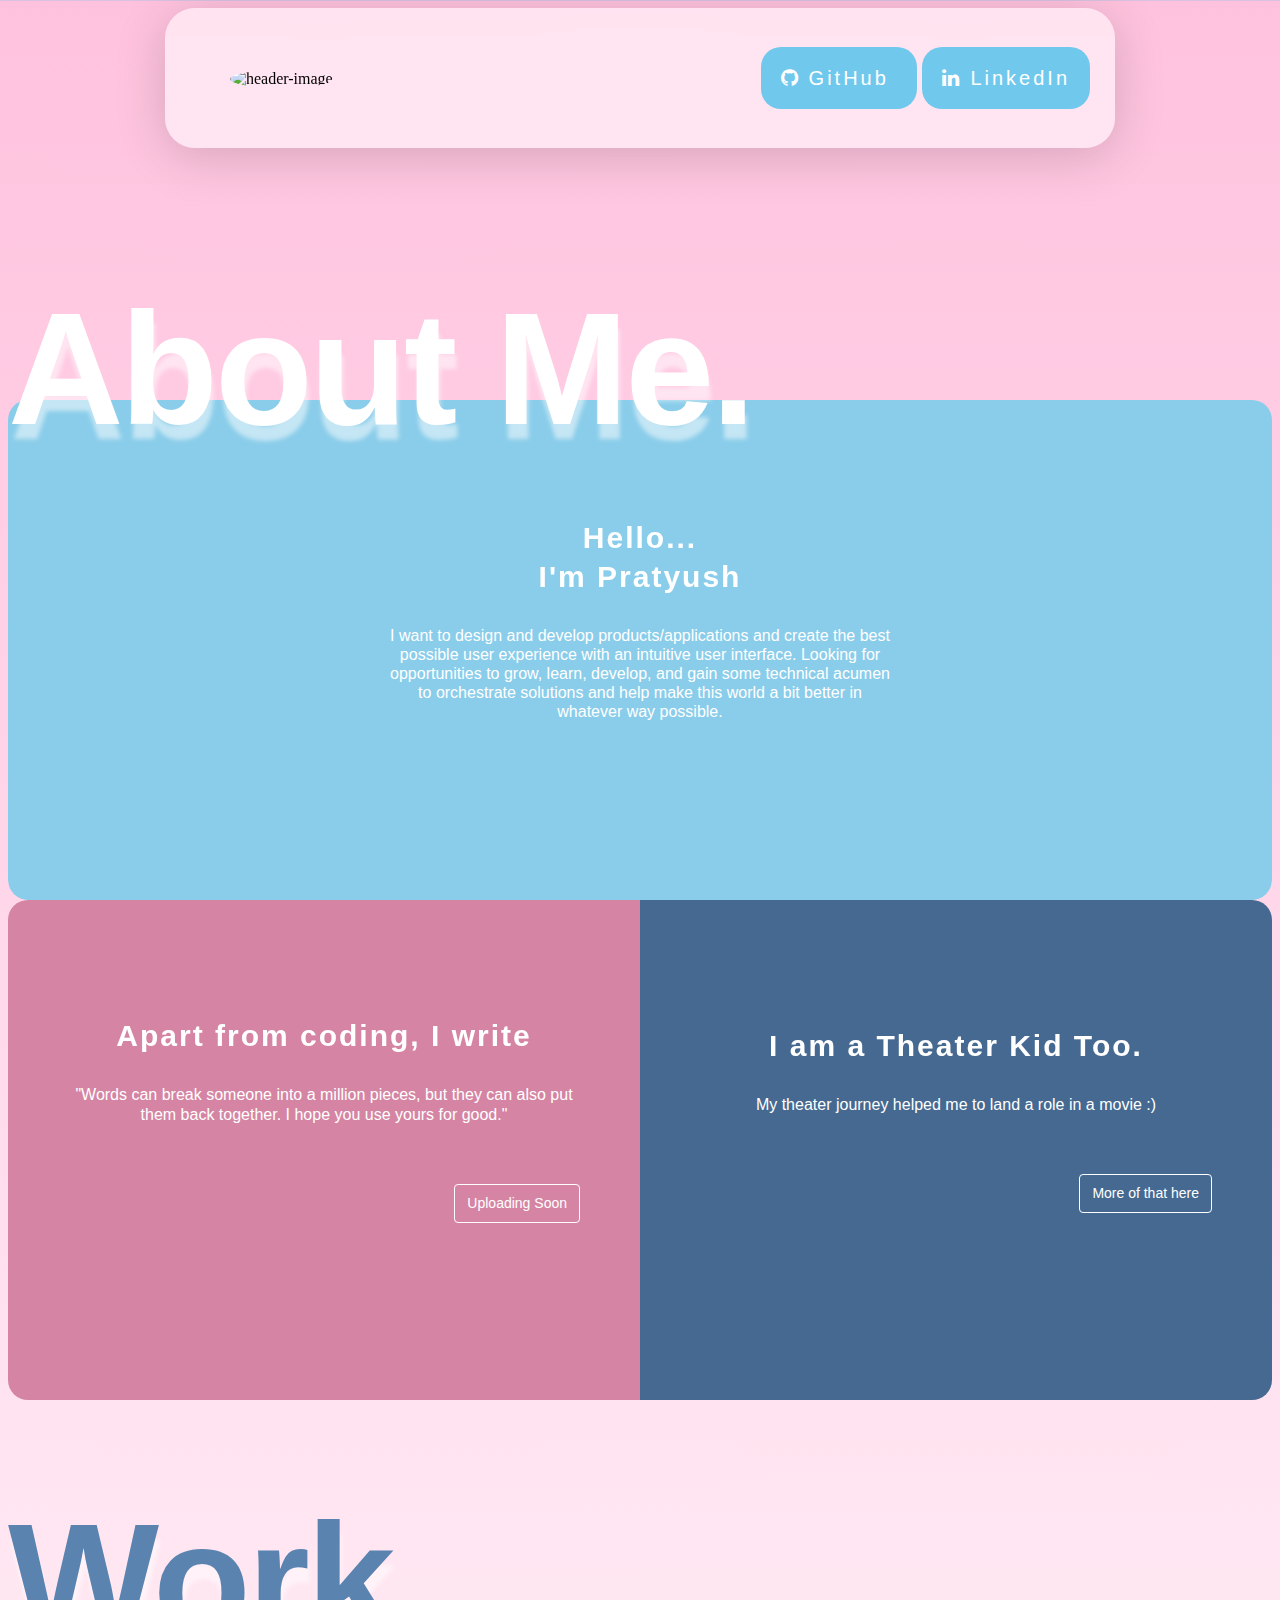
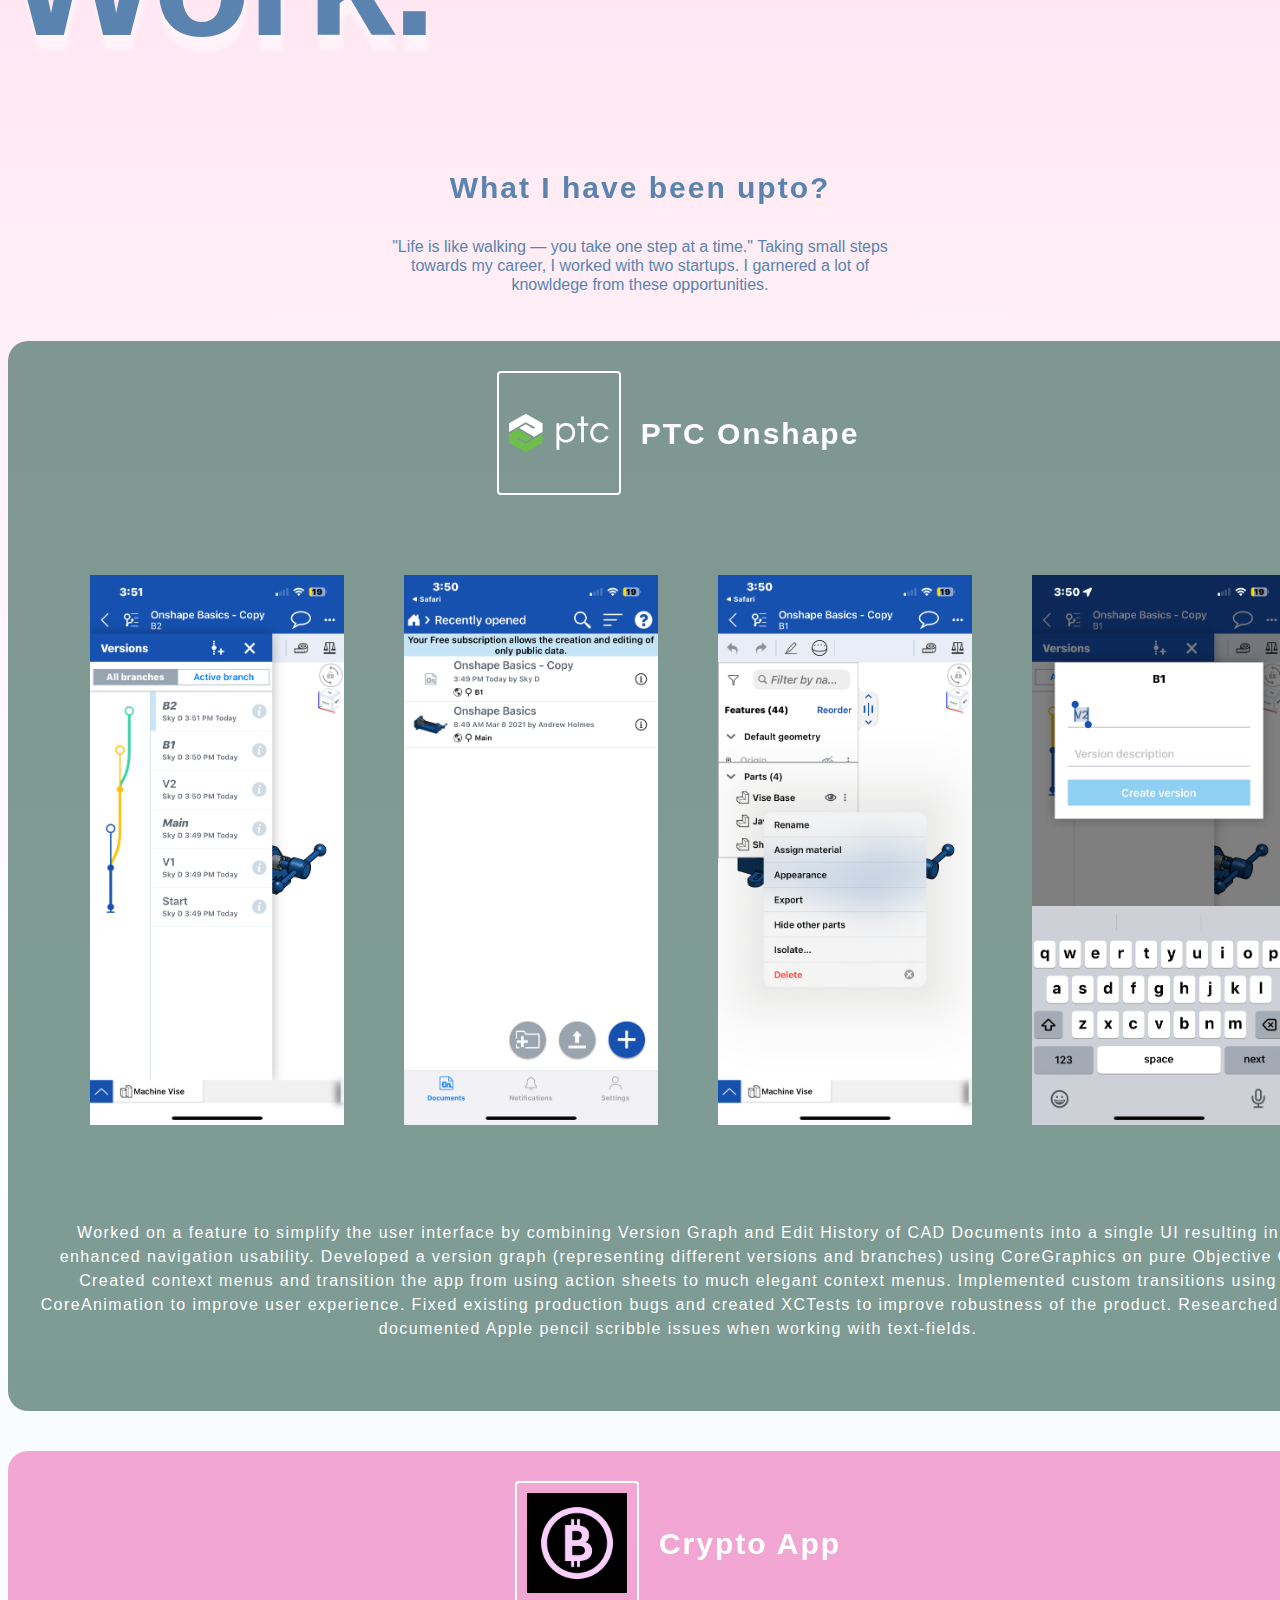
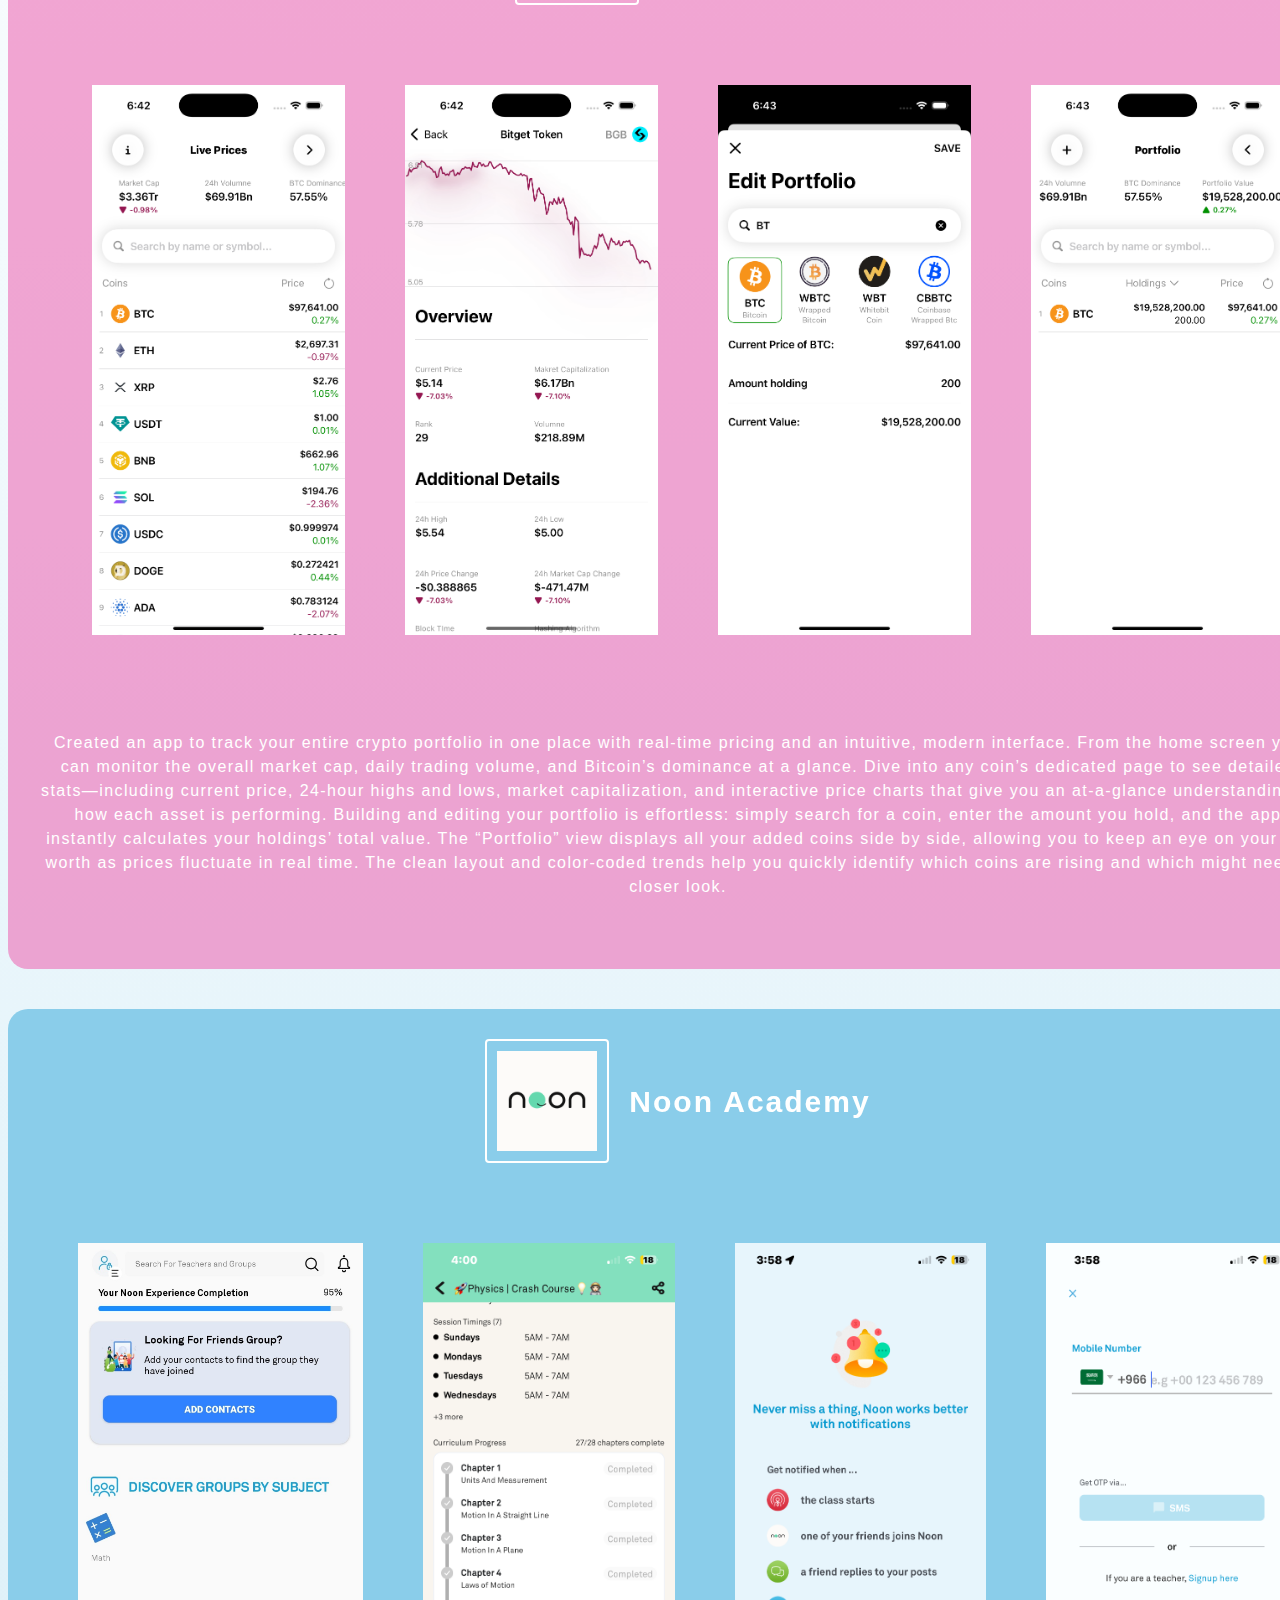
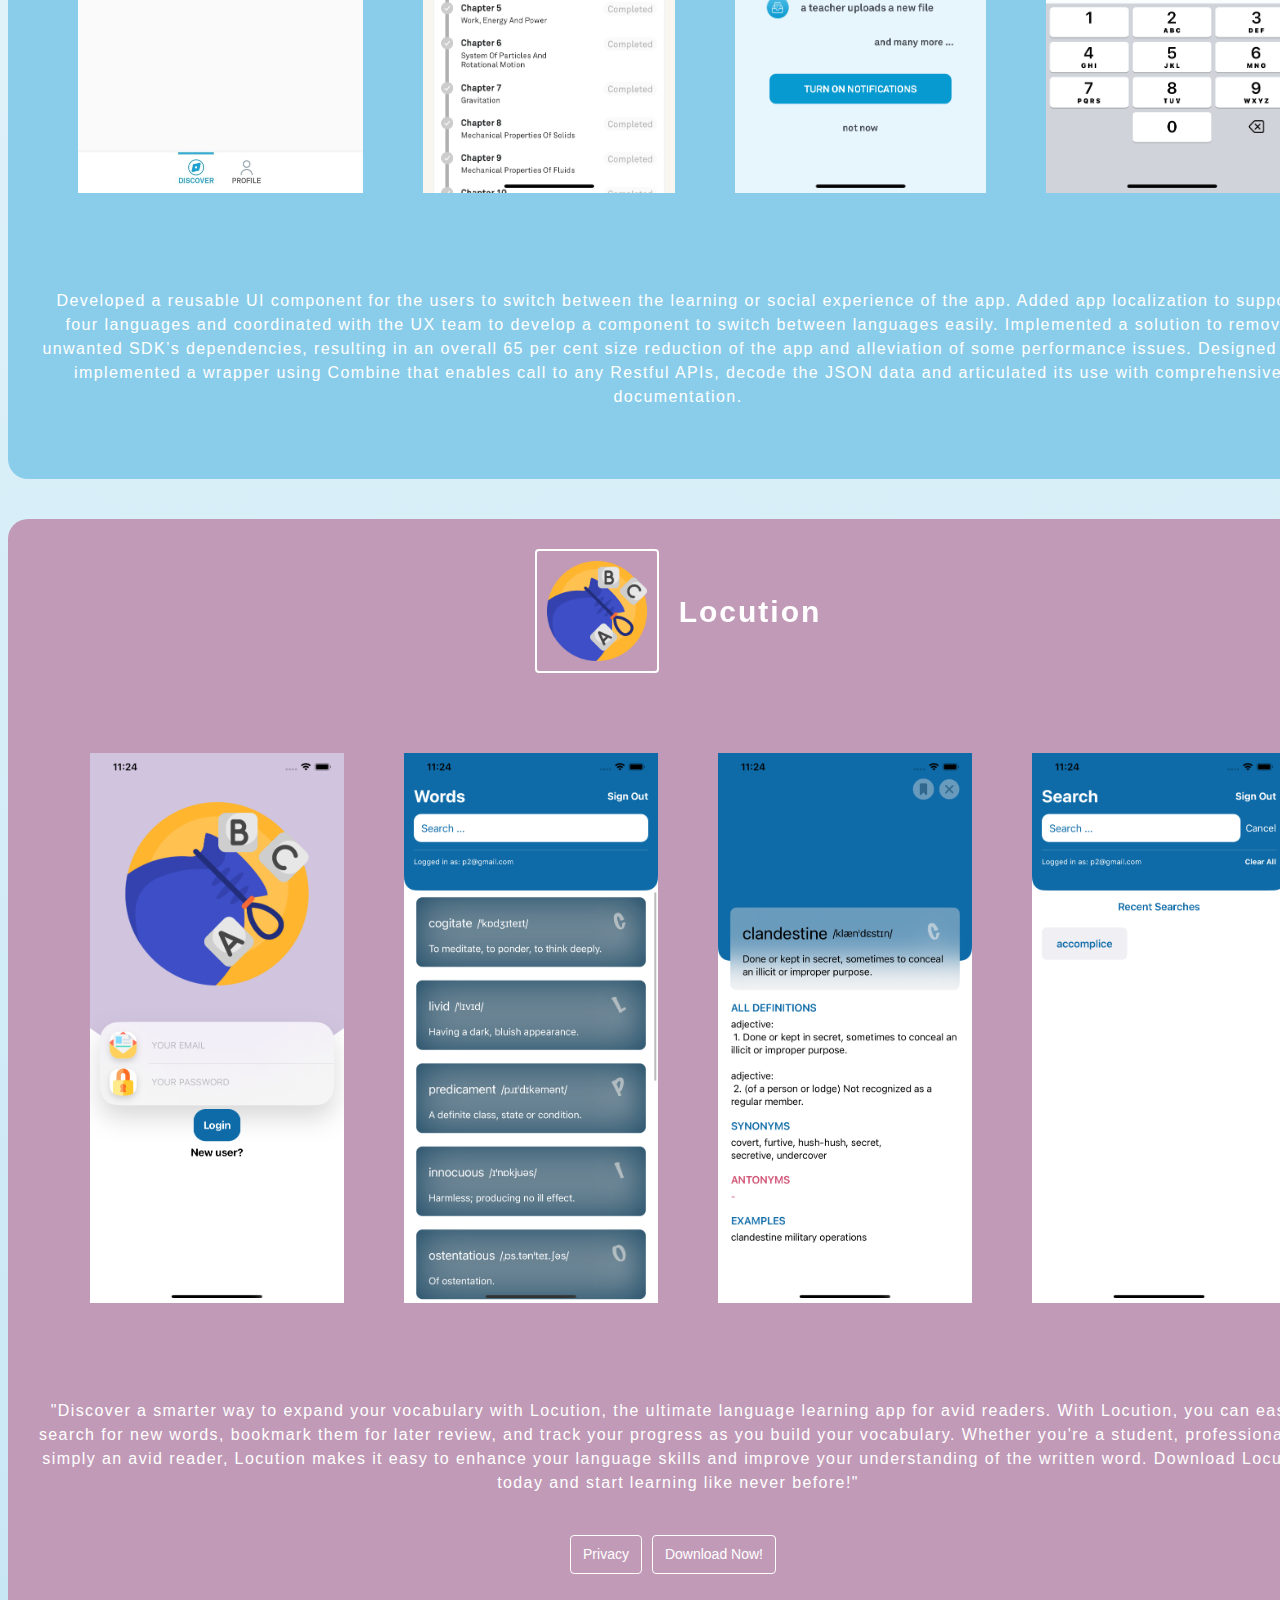
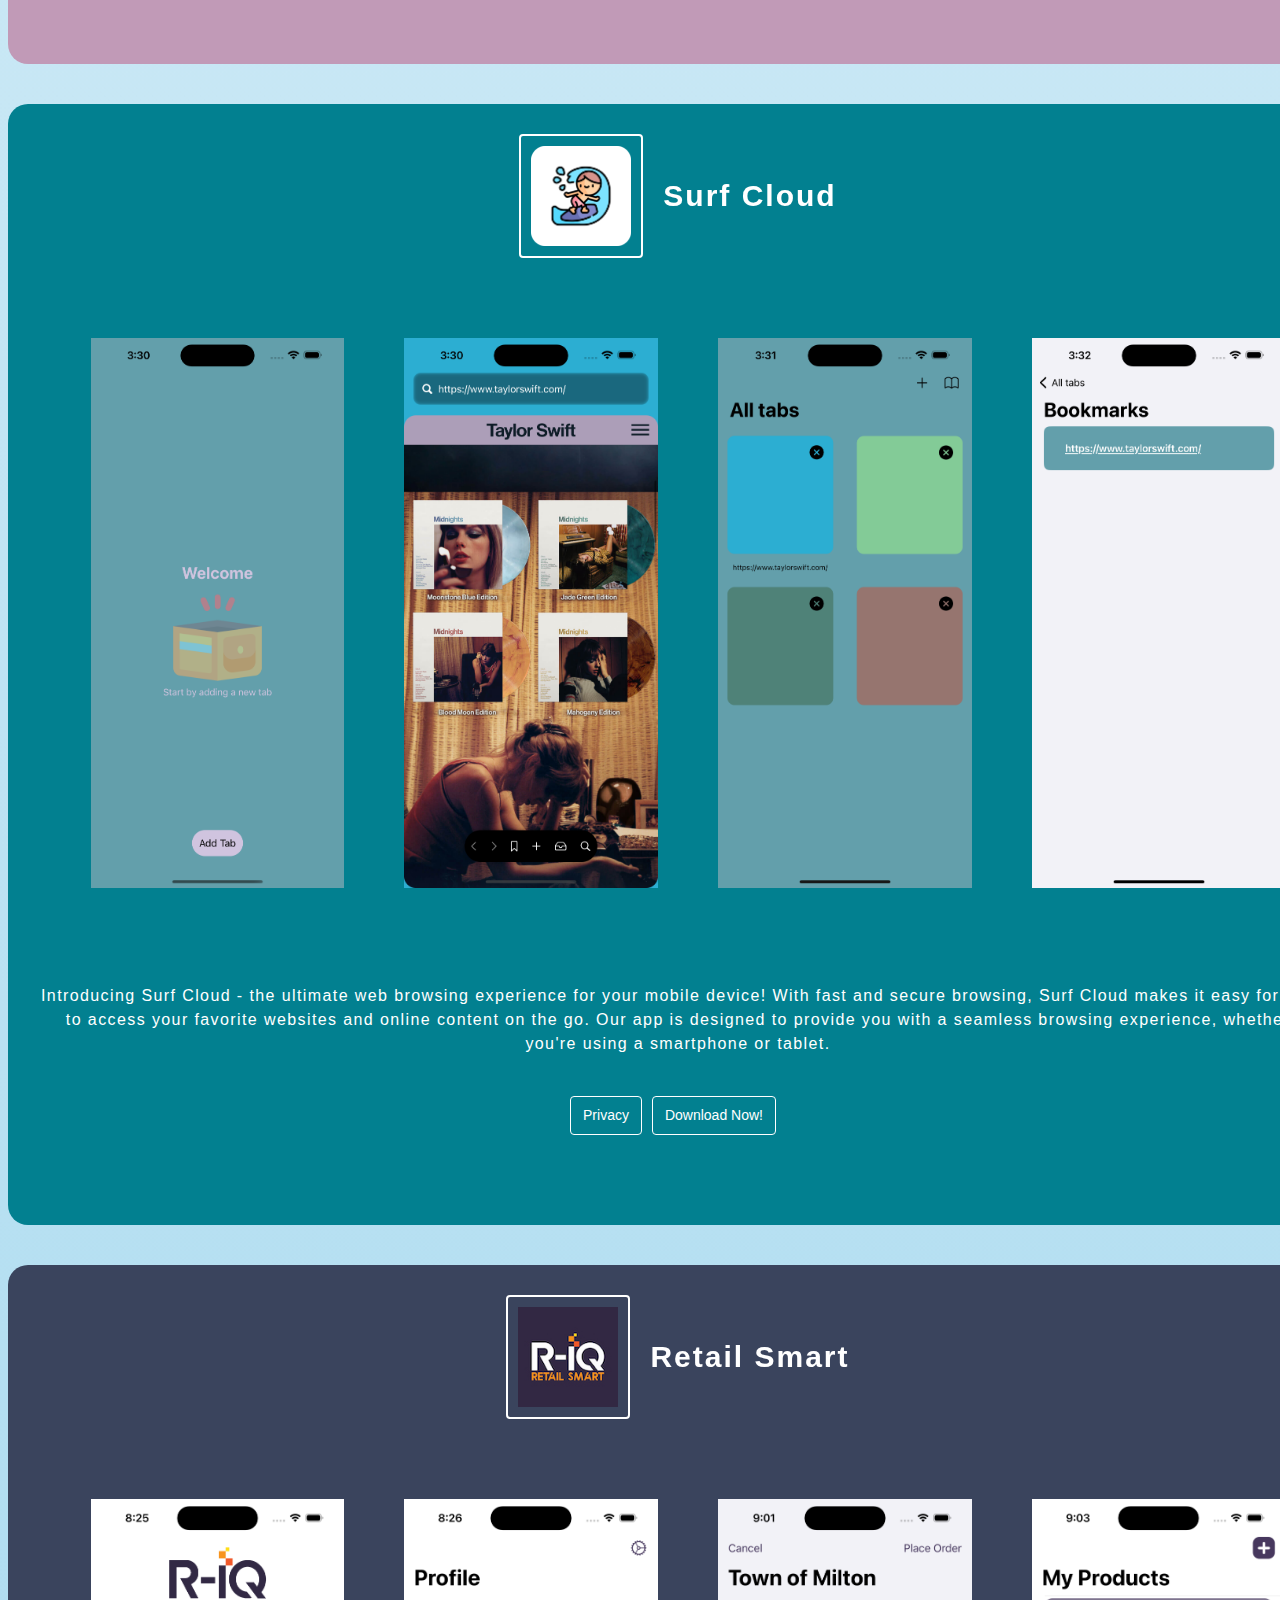
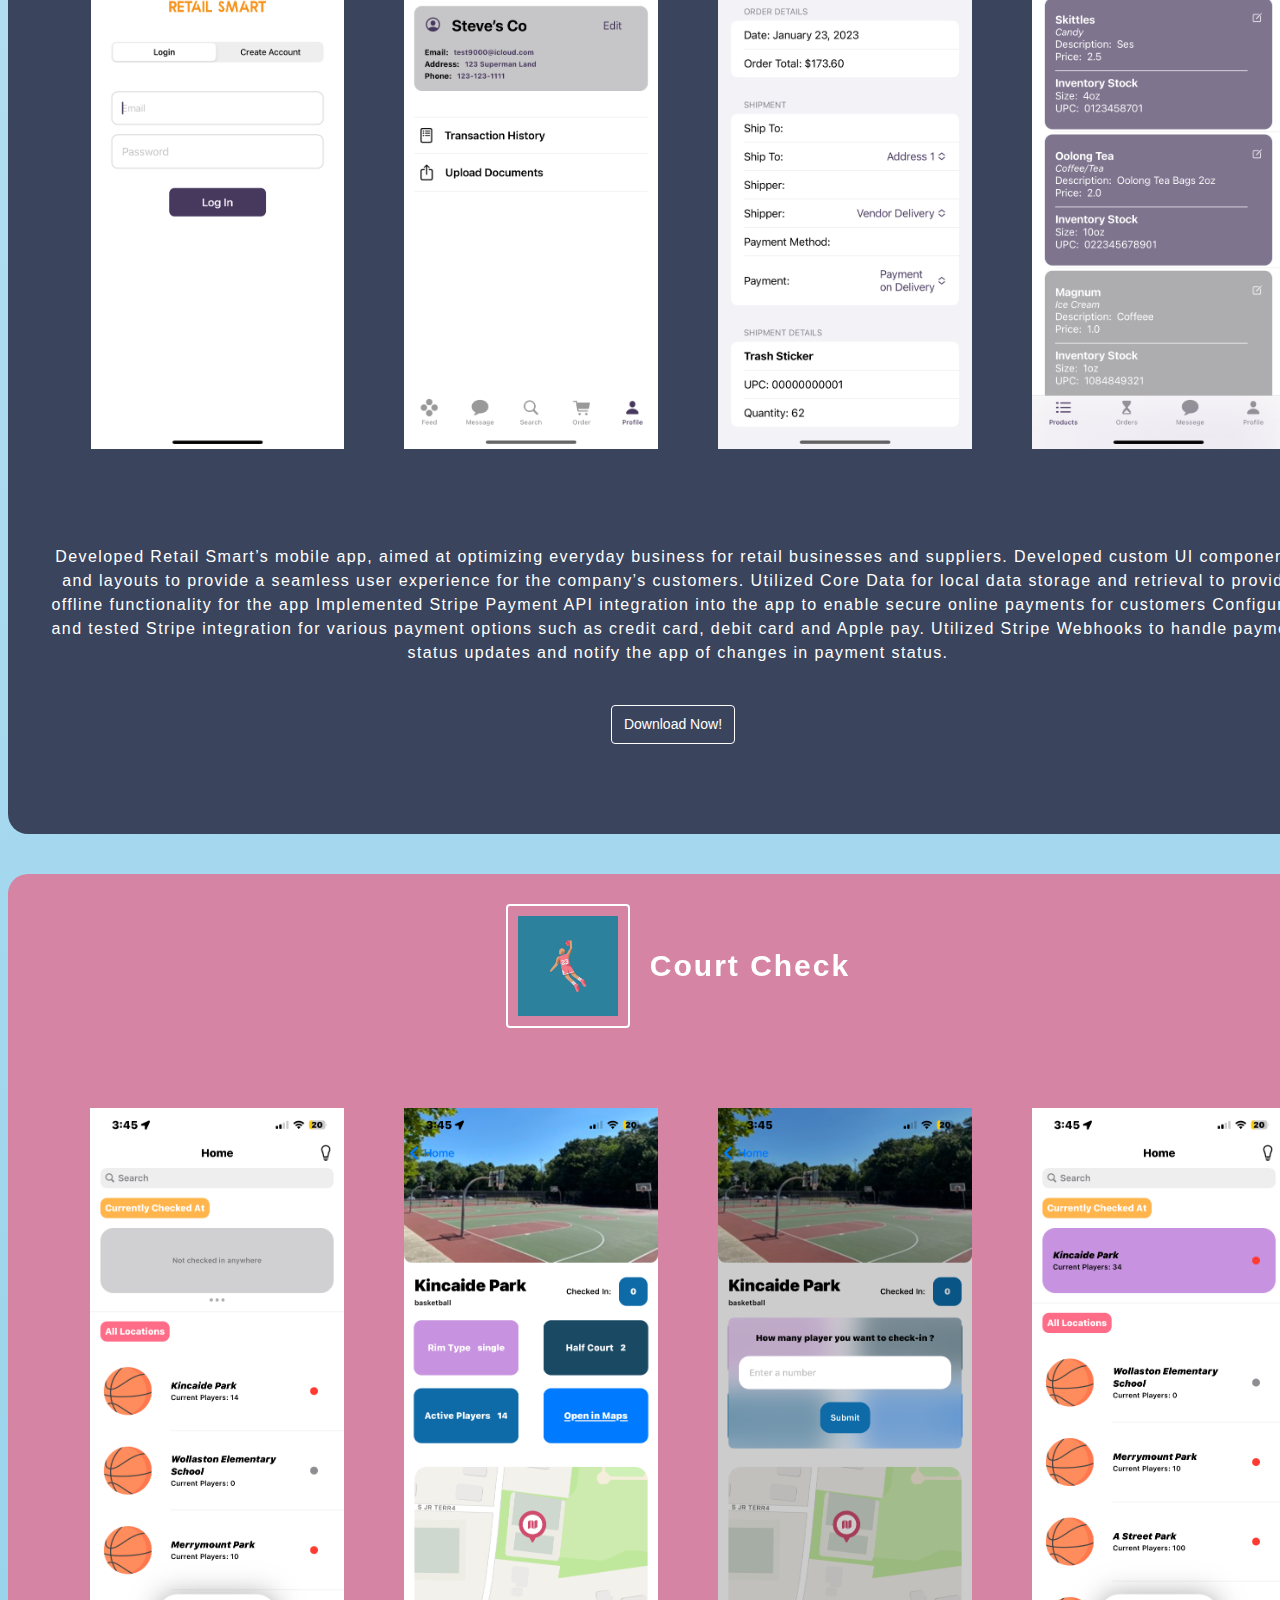
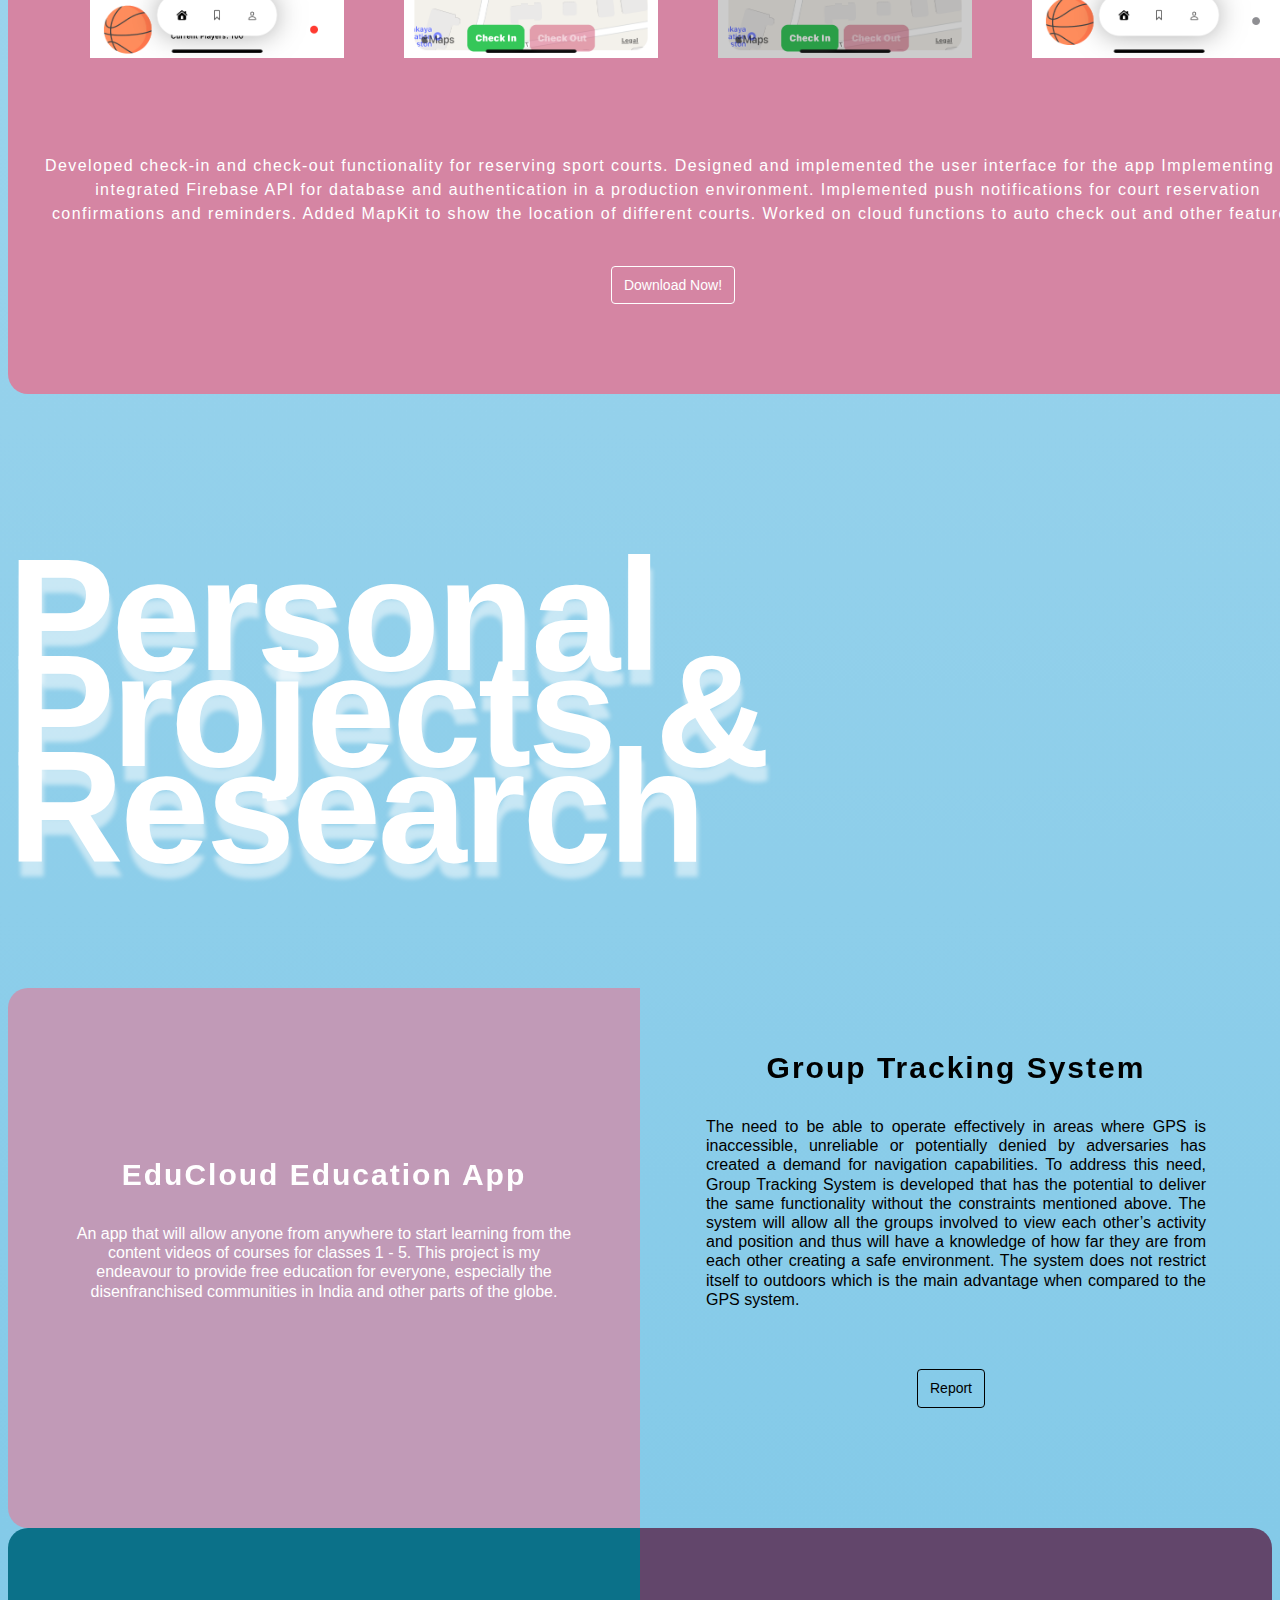
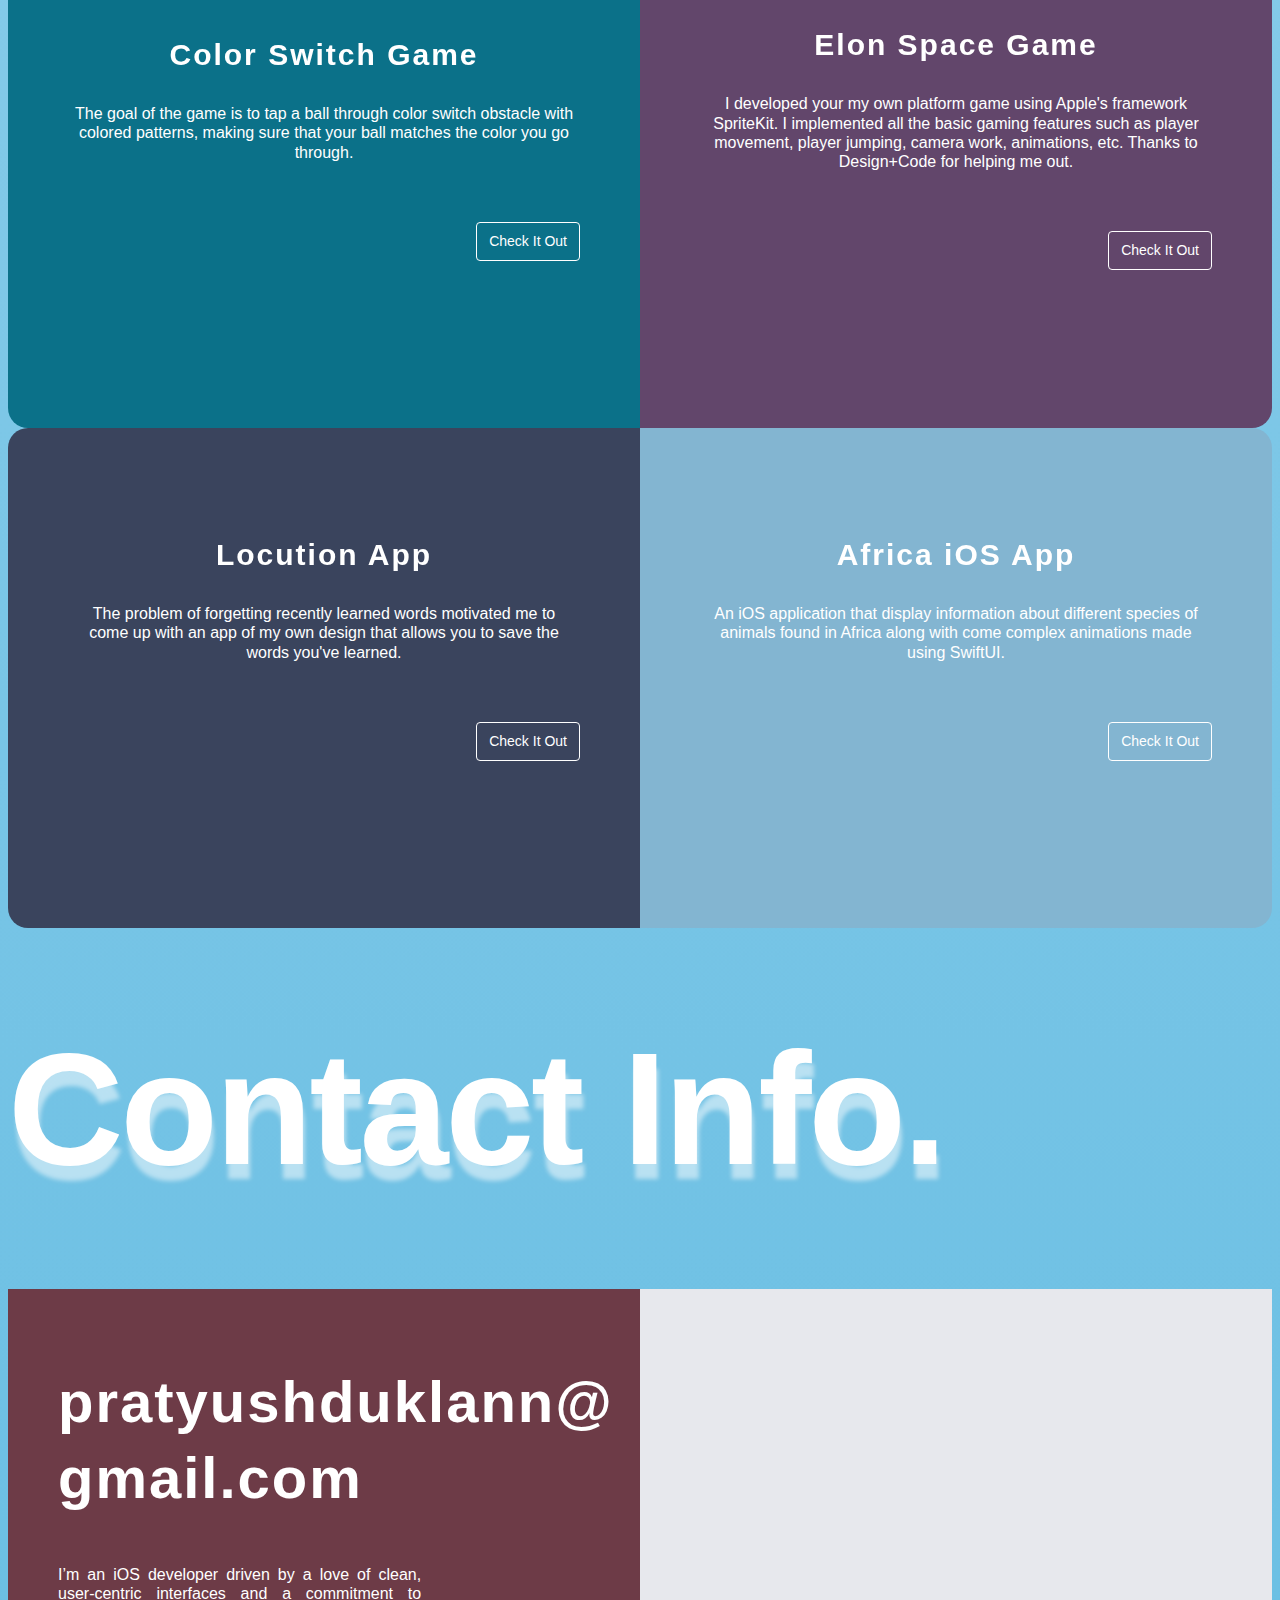
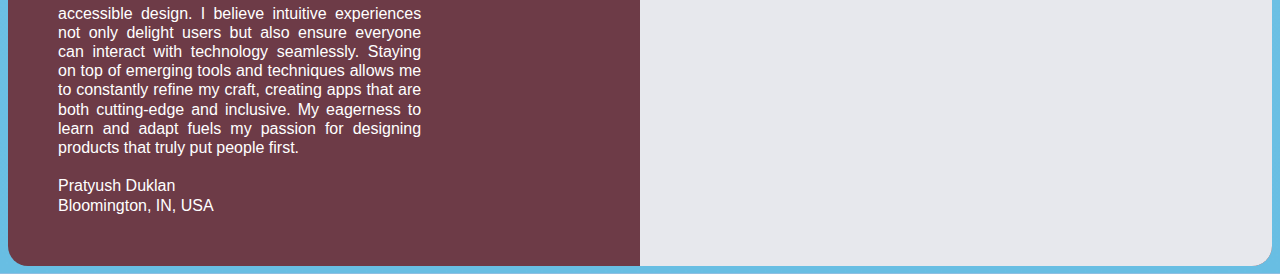
==== commit 373a18a5: "redid text" ====
--- a/index.html
+++ b/index.html
@@ -82,31 +82,32 @@
         </div>
 
         <p class="experience-text"> 
-            Created an app to track your entire crypto portfolio in one place with real‐time pricing and an intuitive, modern interface. From the home screen you can monitor the overall market cap, daily trading volume, and Bitcoin’s dominance at a glance. Dive into any coin’s dedicated page to see detailed stats—including current price, 24‐hour highs and lows, market capitalization, and interactive price charts that give you an at‐a‐glance understanding of how each asset is performing.
-            Building and editing your portfolio is effortless: simply search for a coin, enter the amount you hold, and the app instantly calculates your holdings’ total value. The “Portfolio” view displays all your added coins side by side, allowing you to keep an eye on your net worth as prices fluctuate in real time. The clean layout and color‐coded trends help you quickly identify which coins are rising and which might need a closer look.
-        </p>
-    </div>
-
-    <div class="experience5">
-        <div class="experience-header">
-            <img class="logo" src="images/crypto/ios-marketing.png"/>
-            <h3 class="experience-header-text">Crypto App</h3>
-        </div>
-
-        <div class="experience-images">
-            <img class="experience-image" src="images/crypto/1.png"/>
-            <img class="experience-image" src="images/crypto/2.png"/>
-            <img class="experience-image" src="images/crypto/3.png"/>
-            <img class="experience-image" src="images/crypto/4.png"/>
-        </div>
-
-        <p class="experience-text"> 
             Worked on a feature to simplify the user interface by combining Version Graph and Edit History of CAD Documents into a single UI resulting in enhanced navigation usability.
             Developed a version graph (representing different versions and branches) using CoreGraphics on pure Objective C.
             Created context menus and transition the app from using action sheets to much elegant context menus.
             Implemented custom transitions using CoreAnimation to improve user experience.
             Fixed existing production bugs and created XCTests to improve robustness of the product.
             Researched and documented Apple pencil scribble issues when working with text-fields.
+        </p>
+
+    </div>
+
+    <div class="experience5">
+        <div class="experience-header">
+            <img class="logo" src="images/crypto/ios-marketing.png"/>
+            <h3 class="experience-header-text">Crypto App</h3>
+        </div>
+
+        <div class="experience-images">
+            <img class="experience-image" src="images/crypto/1.png"/>
+            <img class="experience-image" src="images/crypto/2.png"/>
+            <img class="experience-image" src="images/crypto/3.png"/>
+            <img class="experience-image" src="images/crypto/4.png"/>
+        </div>
+
+        <p class="experience-text"> 
+            Created an app to track your entire crypto portfolio in one place with real‐time pricing and an intuitive, modern interface. From the home screen you can monitor the overall market cap, daily trading volume, and Bitcoin’s dominance at a glance. Dive into any coin’s dedicated page to see detailed stats—including current price, 24‐hour highs and lows, market capitalization, and interactive price charts that give you an at‐a‐glance understanding of how each asset is performing.
+            Building and editing your portfolio is effortless: simply search for a coin, enter the amount you hold, and the app instantly calculates your holdings’ total value. The “Portfolio” view displays all your added coins side by side, allowing you to keep an eye on your net worth as prices fluctuate in real time. The clean layout and color‐coded trends help you quickly identify which coins are rising and which might need a closer look.
         </p>
     </div>
 
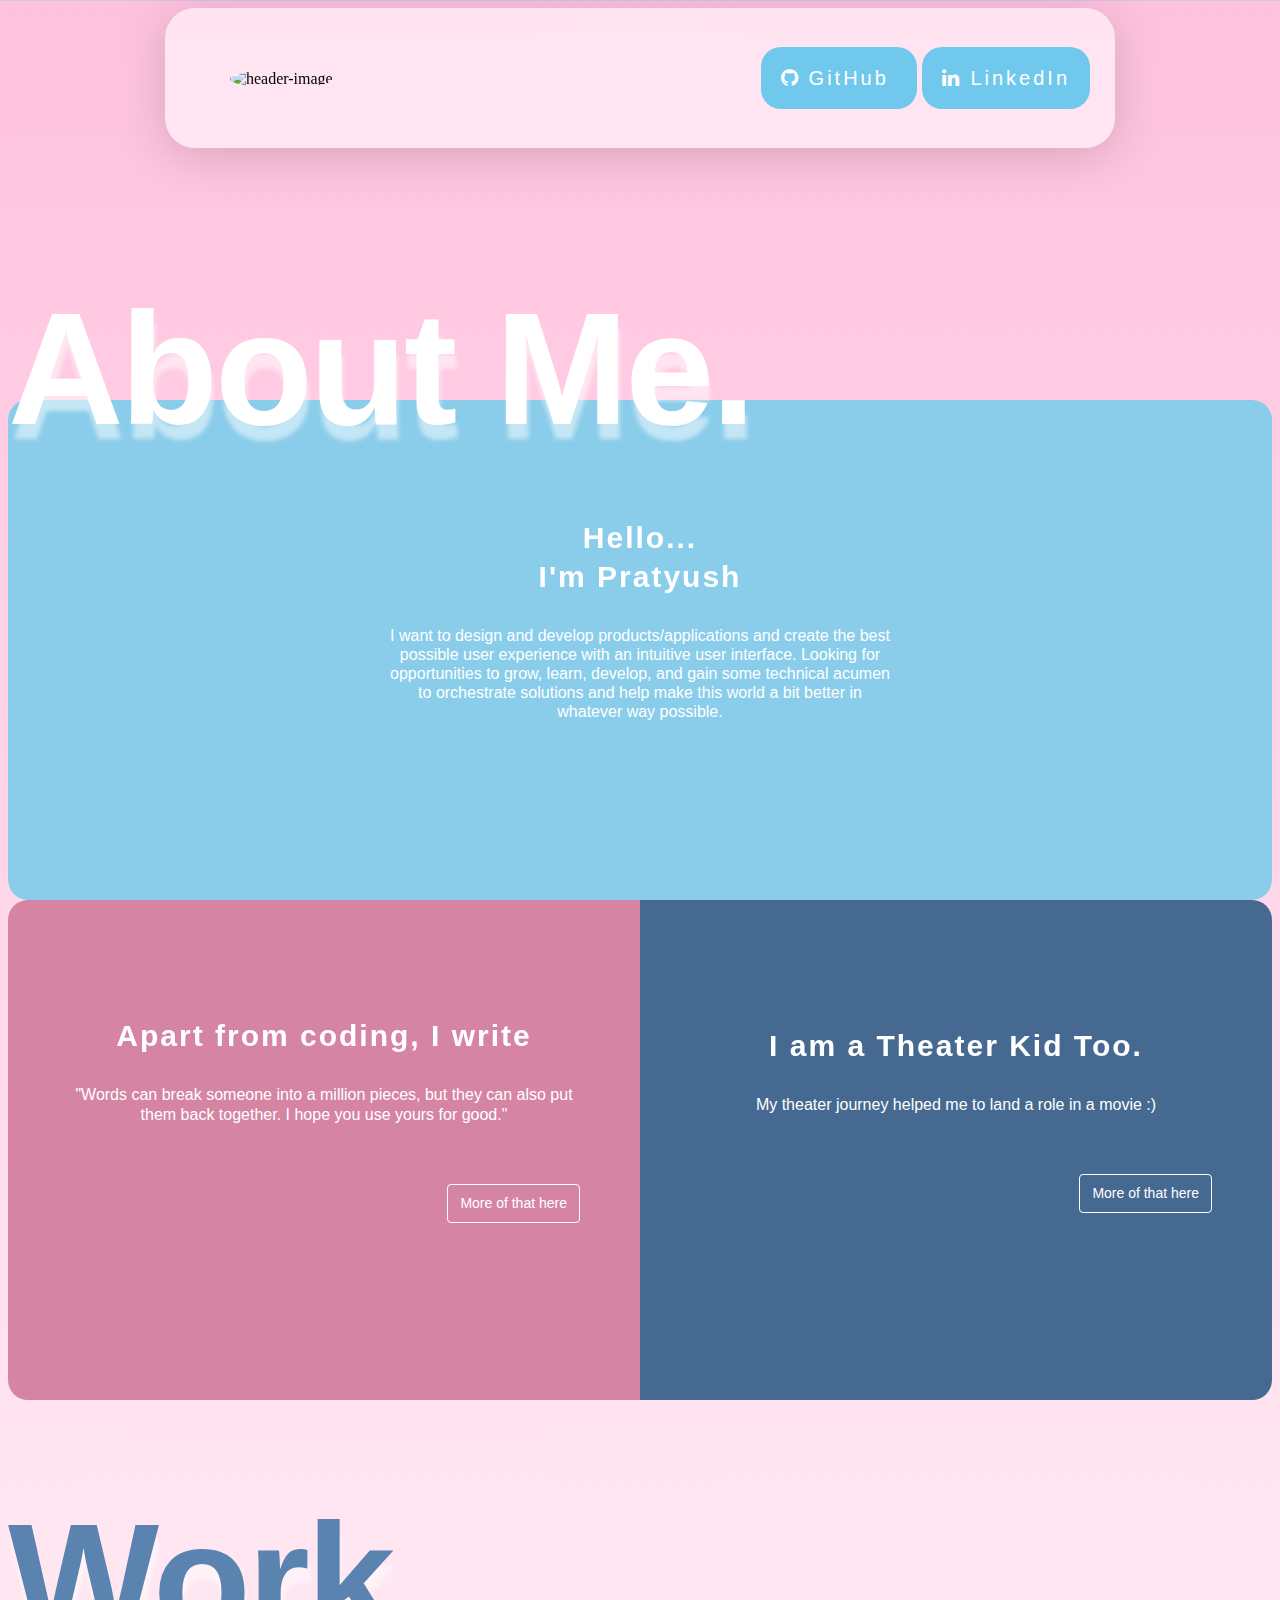
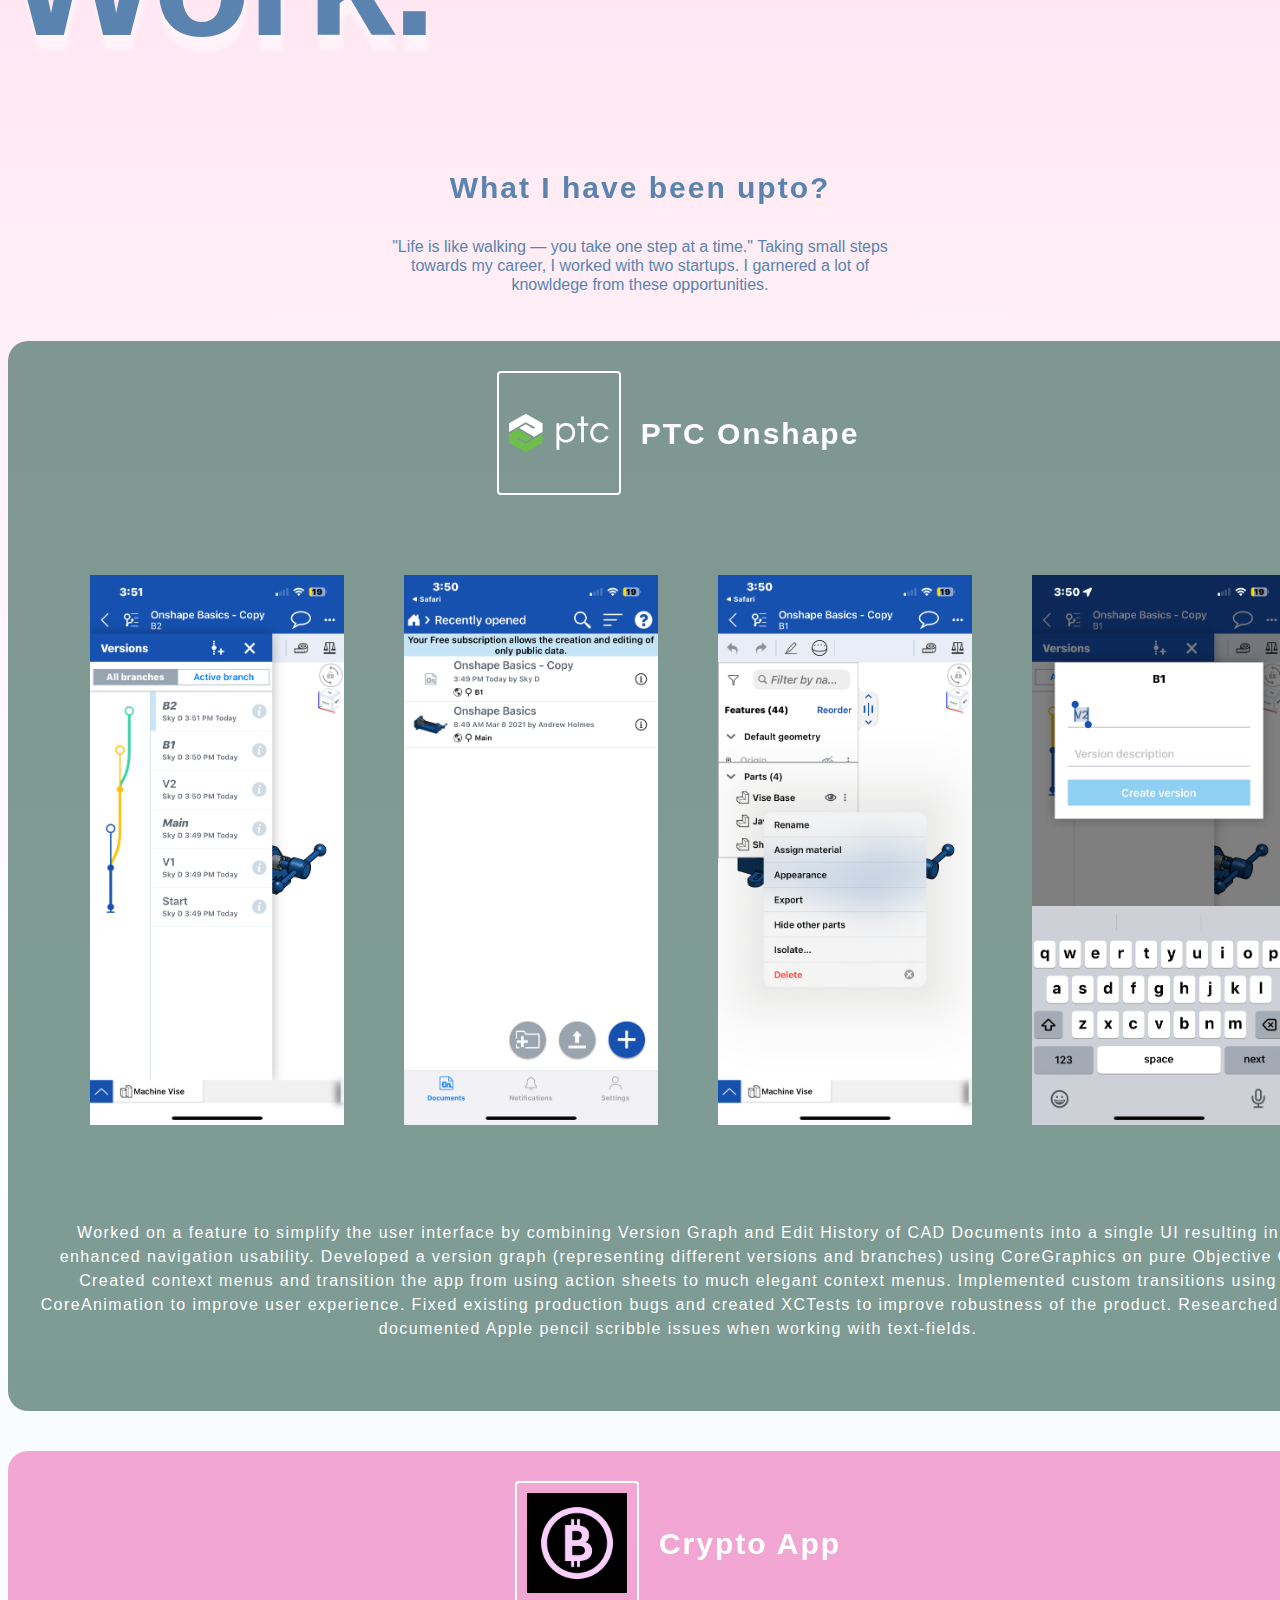
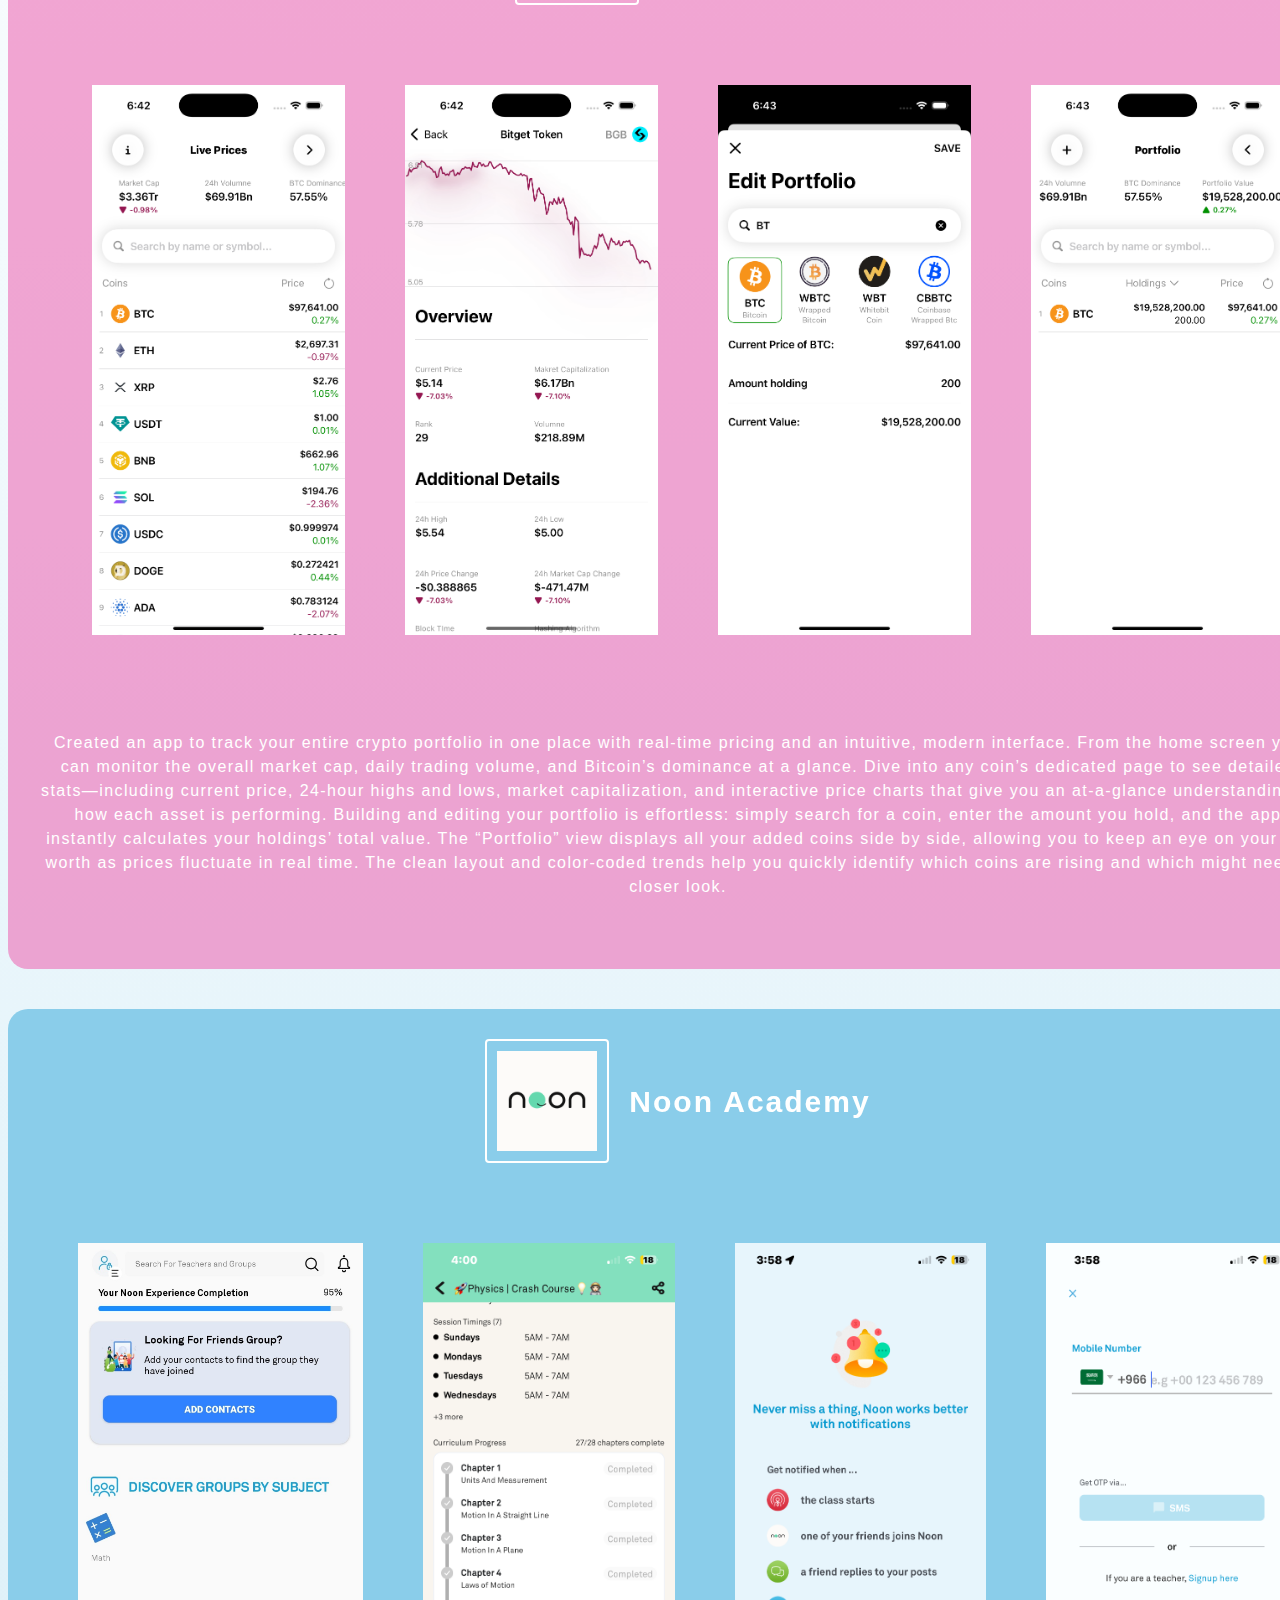
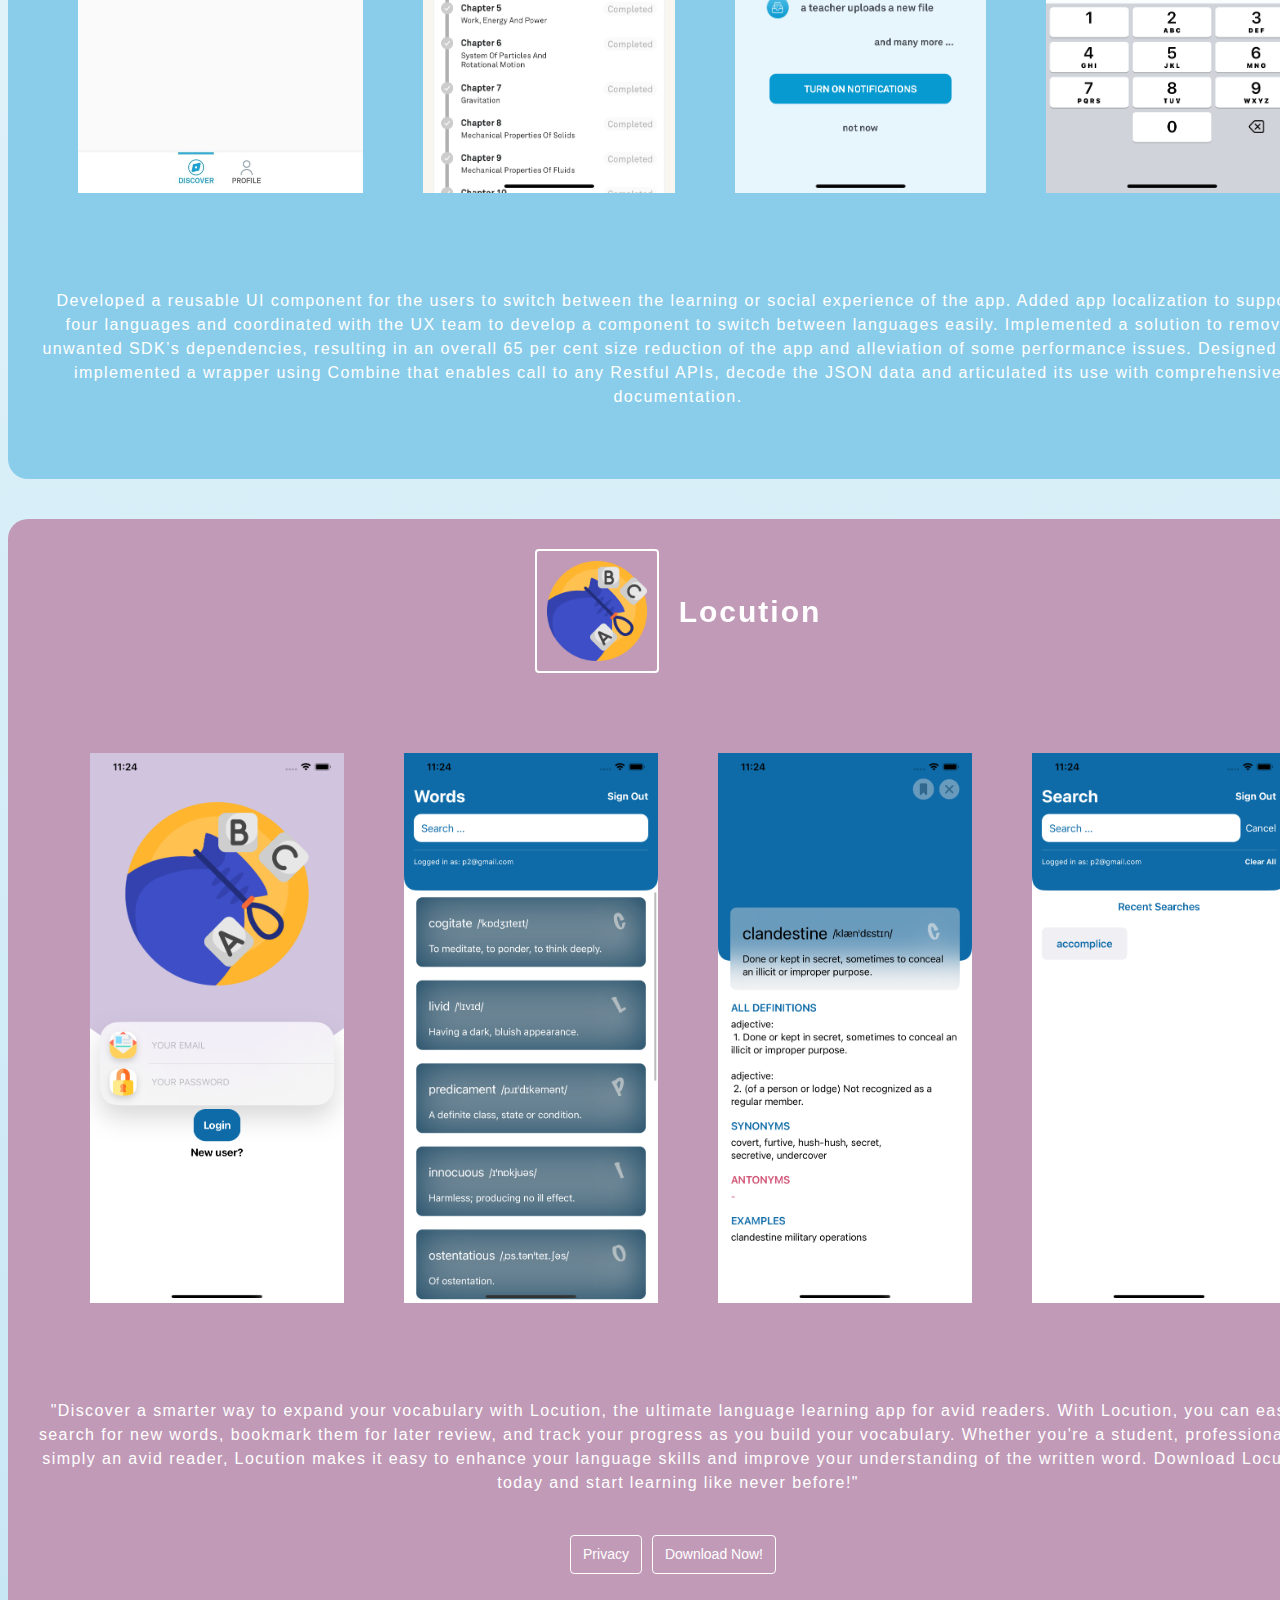
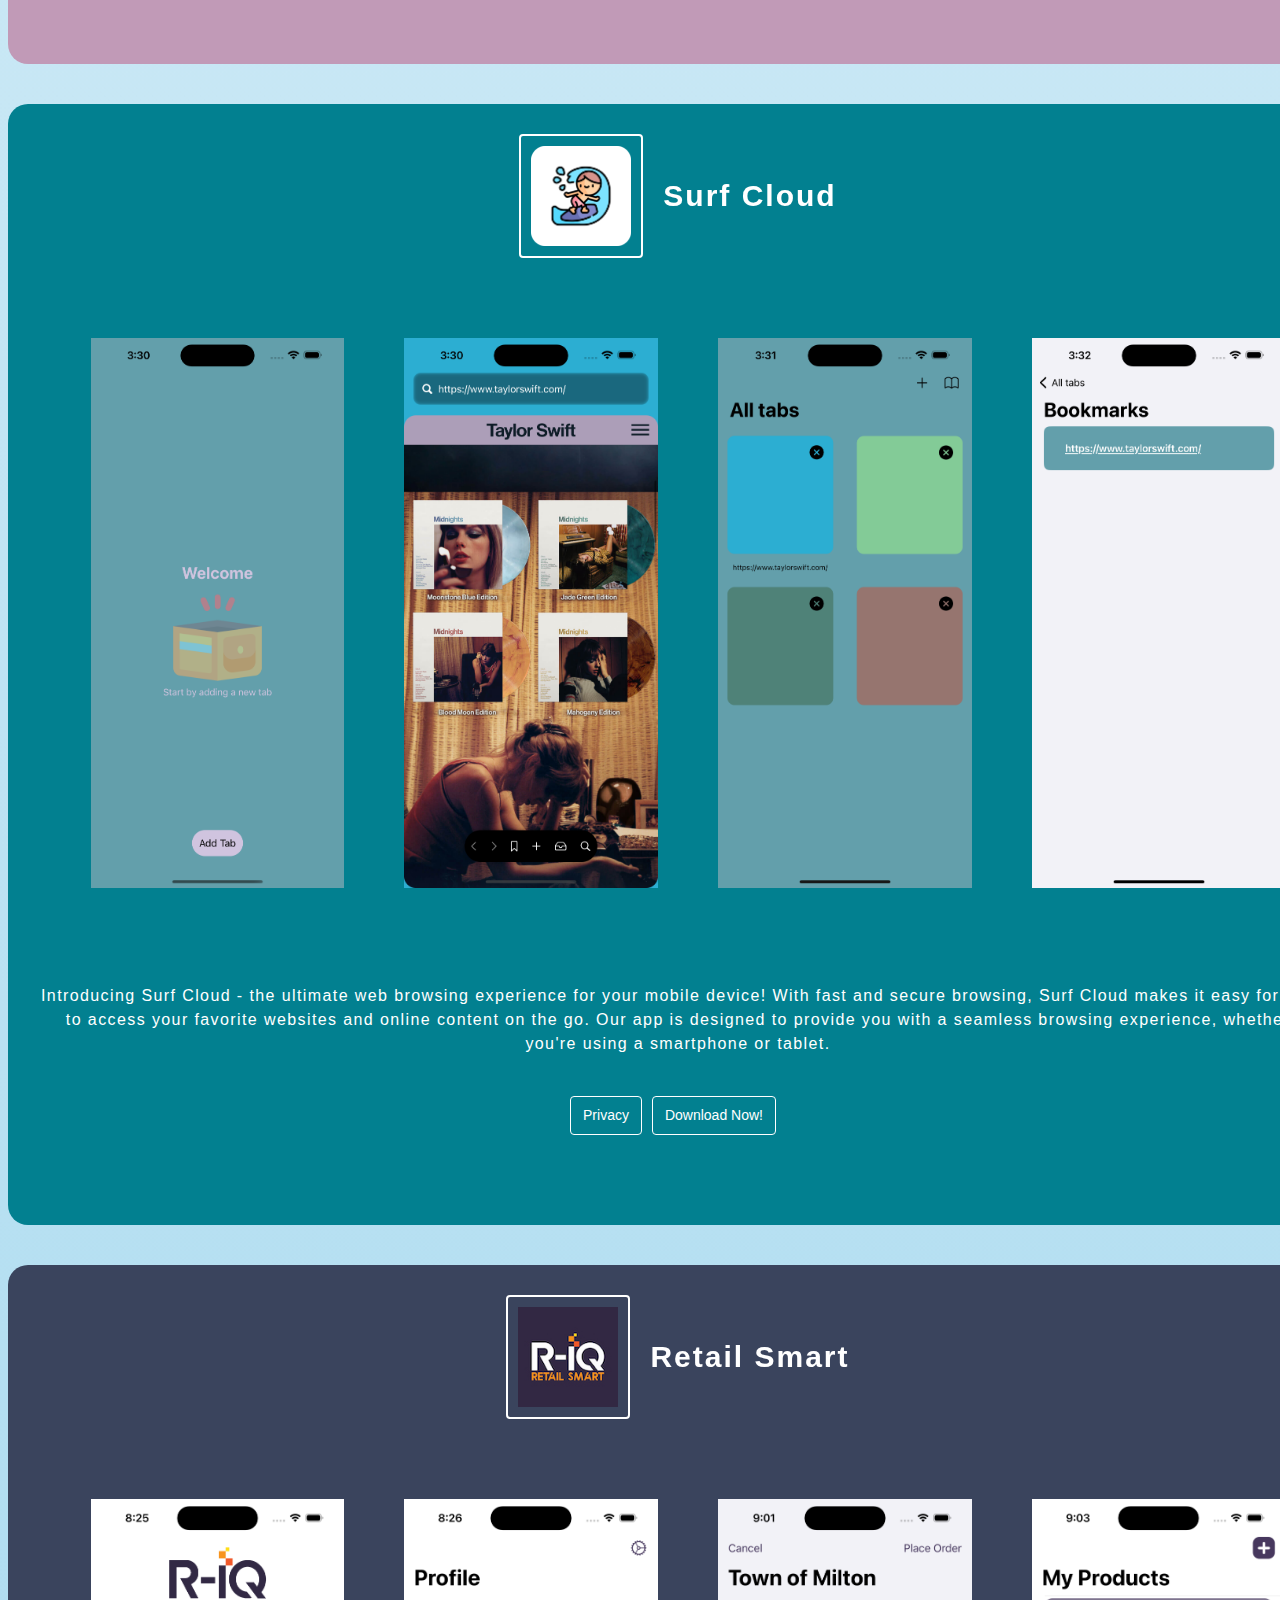
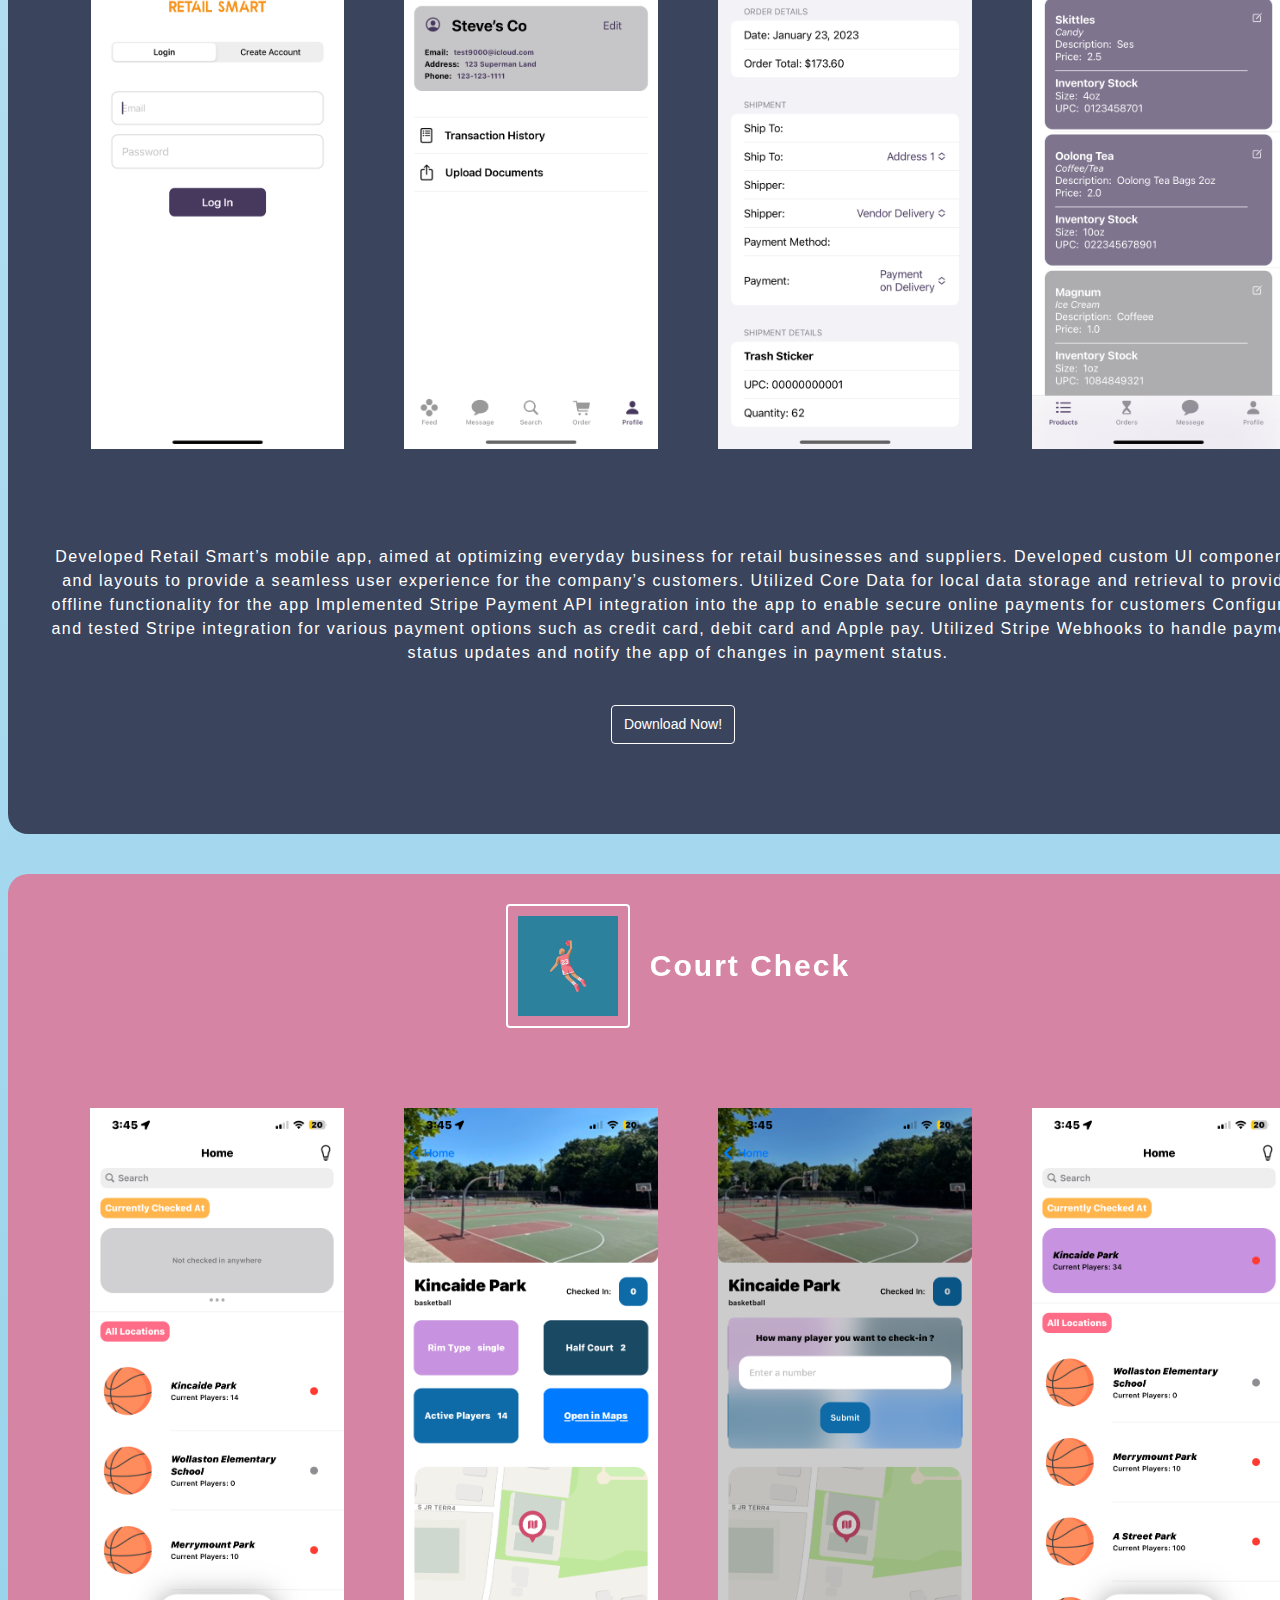
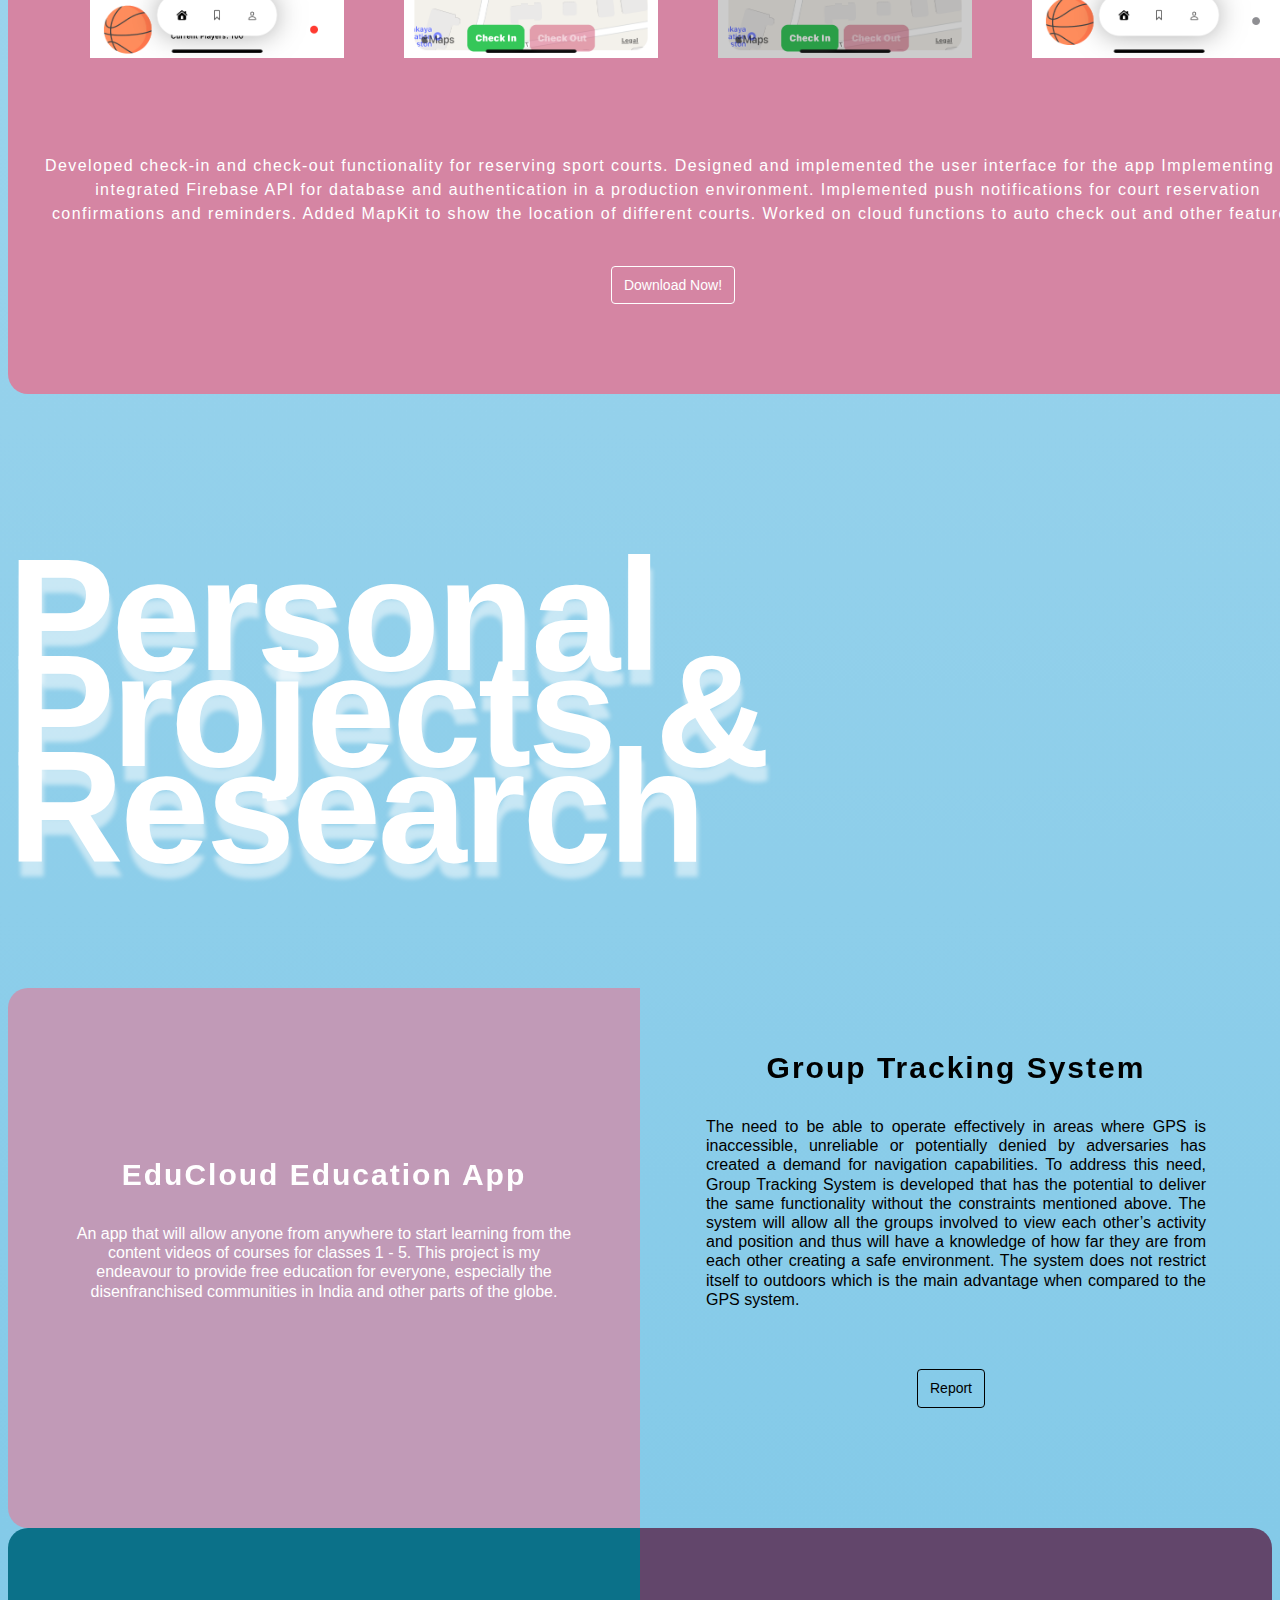
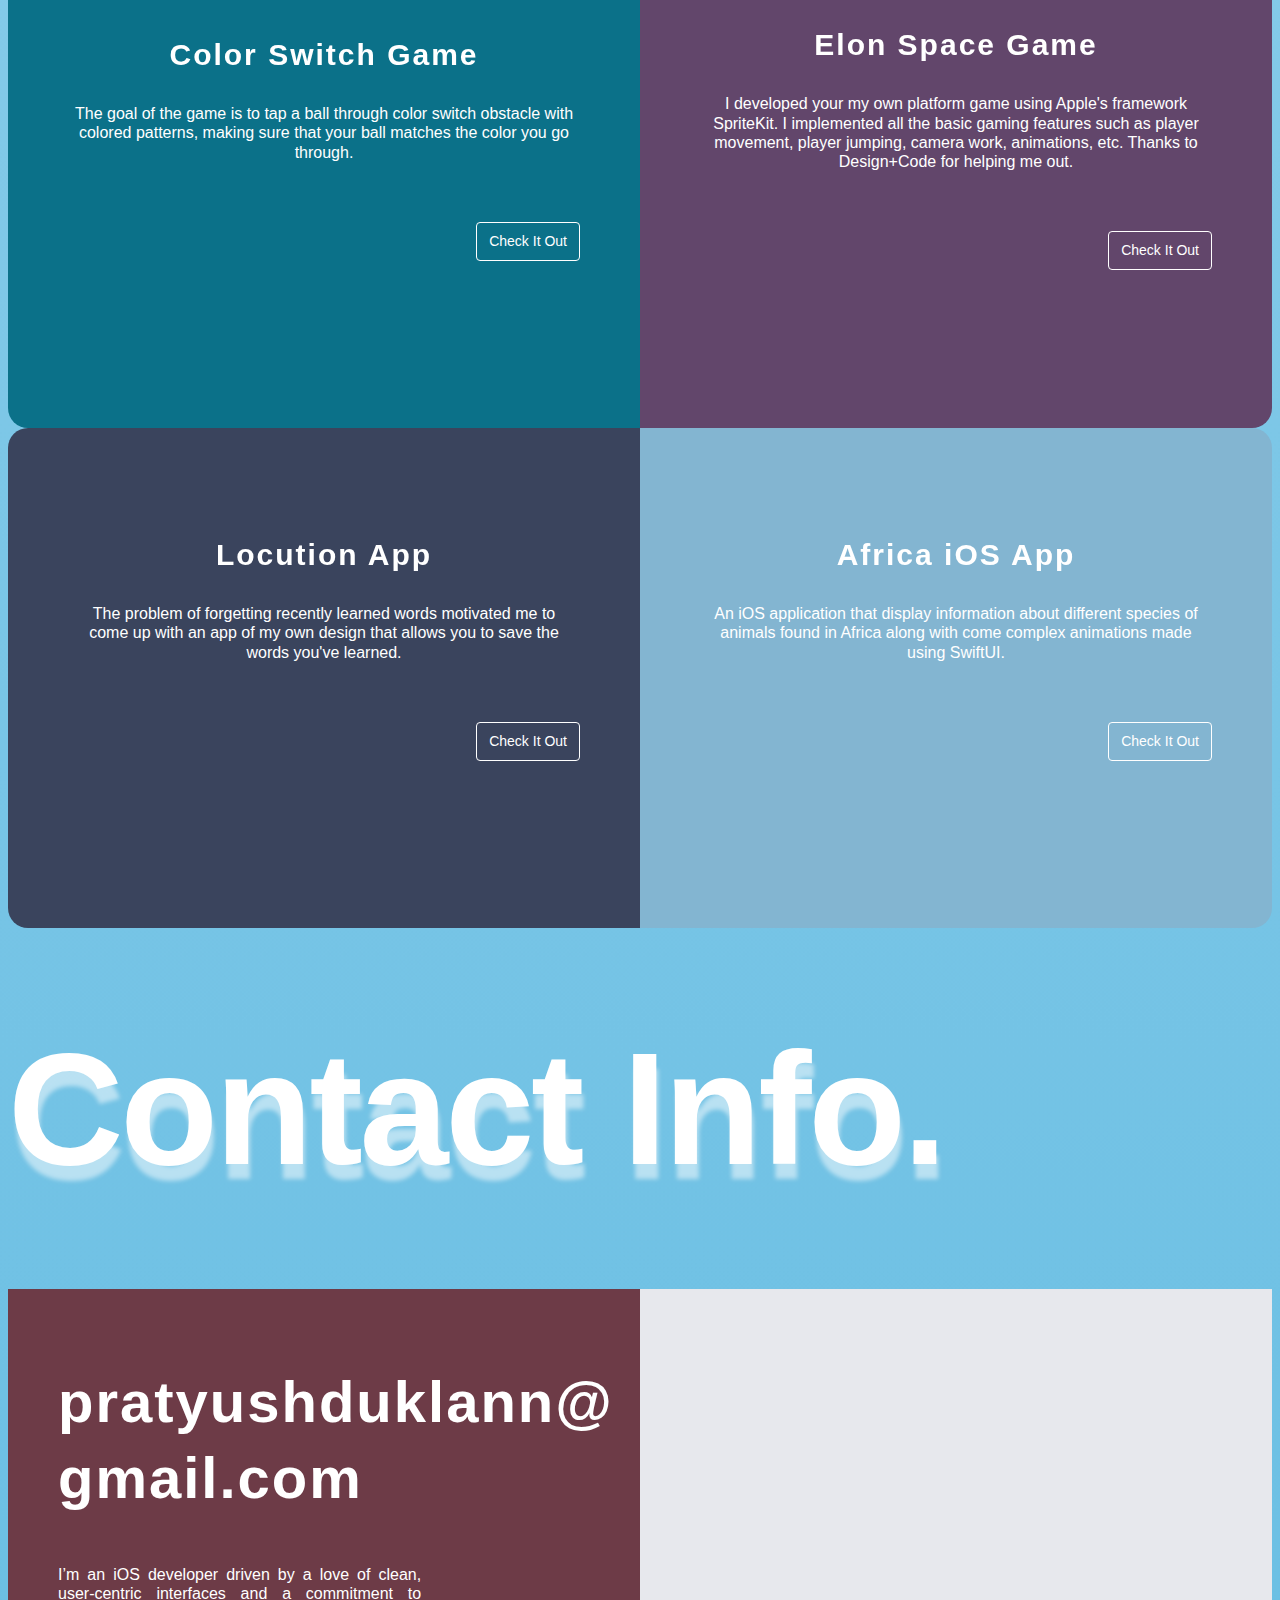
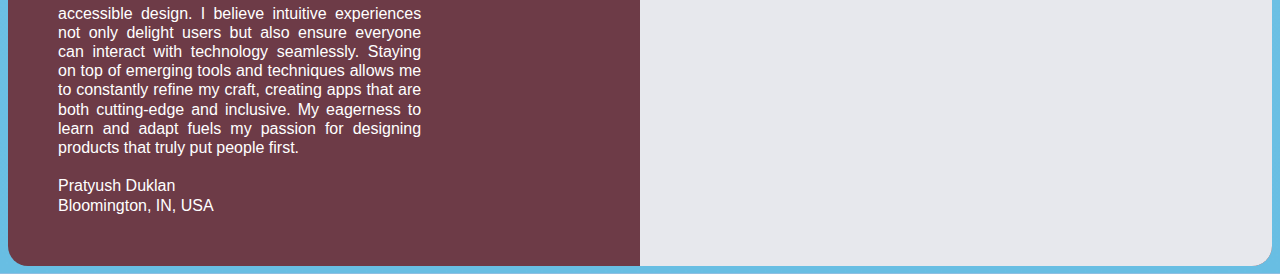
==== commit 44babc1c: "more updates" ====
--- a/index.html
+++ b/index.html
@@ -41,7 +41,7 @@
         <div class="grid-item case-item-about-me1">
             <h3 class="grid-item-header">Apart from coding, I write</h3>
             <p class="grid-item-text">"Words can break someone into a million pieces, but they can also put them back together. I hope you use yours for good."</p>
-            <a target="_blank" href="blog.html" class="transparent_button grid-item-text">Uploading Soon</a>
+            <a target="_blank" href="blog.html" class="transparent_button grid-item-text">More of that here</a>
         </div>
         <div class="grid-item case-item-about-me2">
             <h3 class="grid-item-header">I am a Theater Kid Too.</h3>
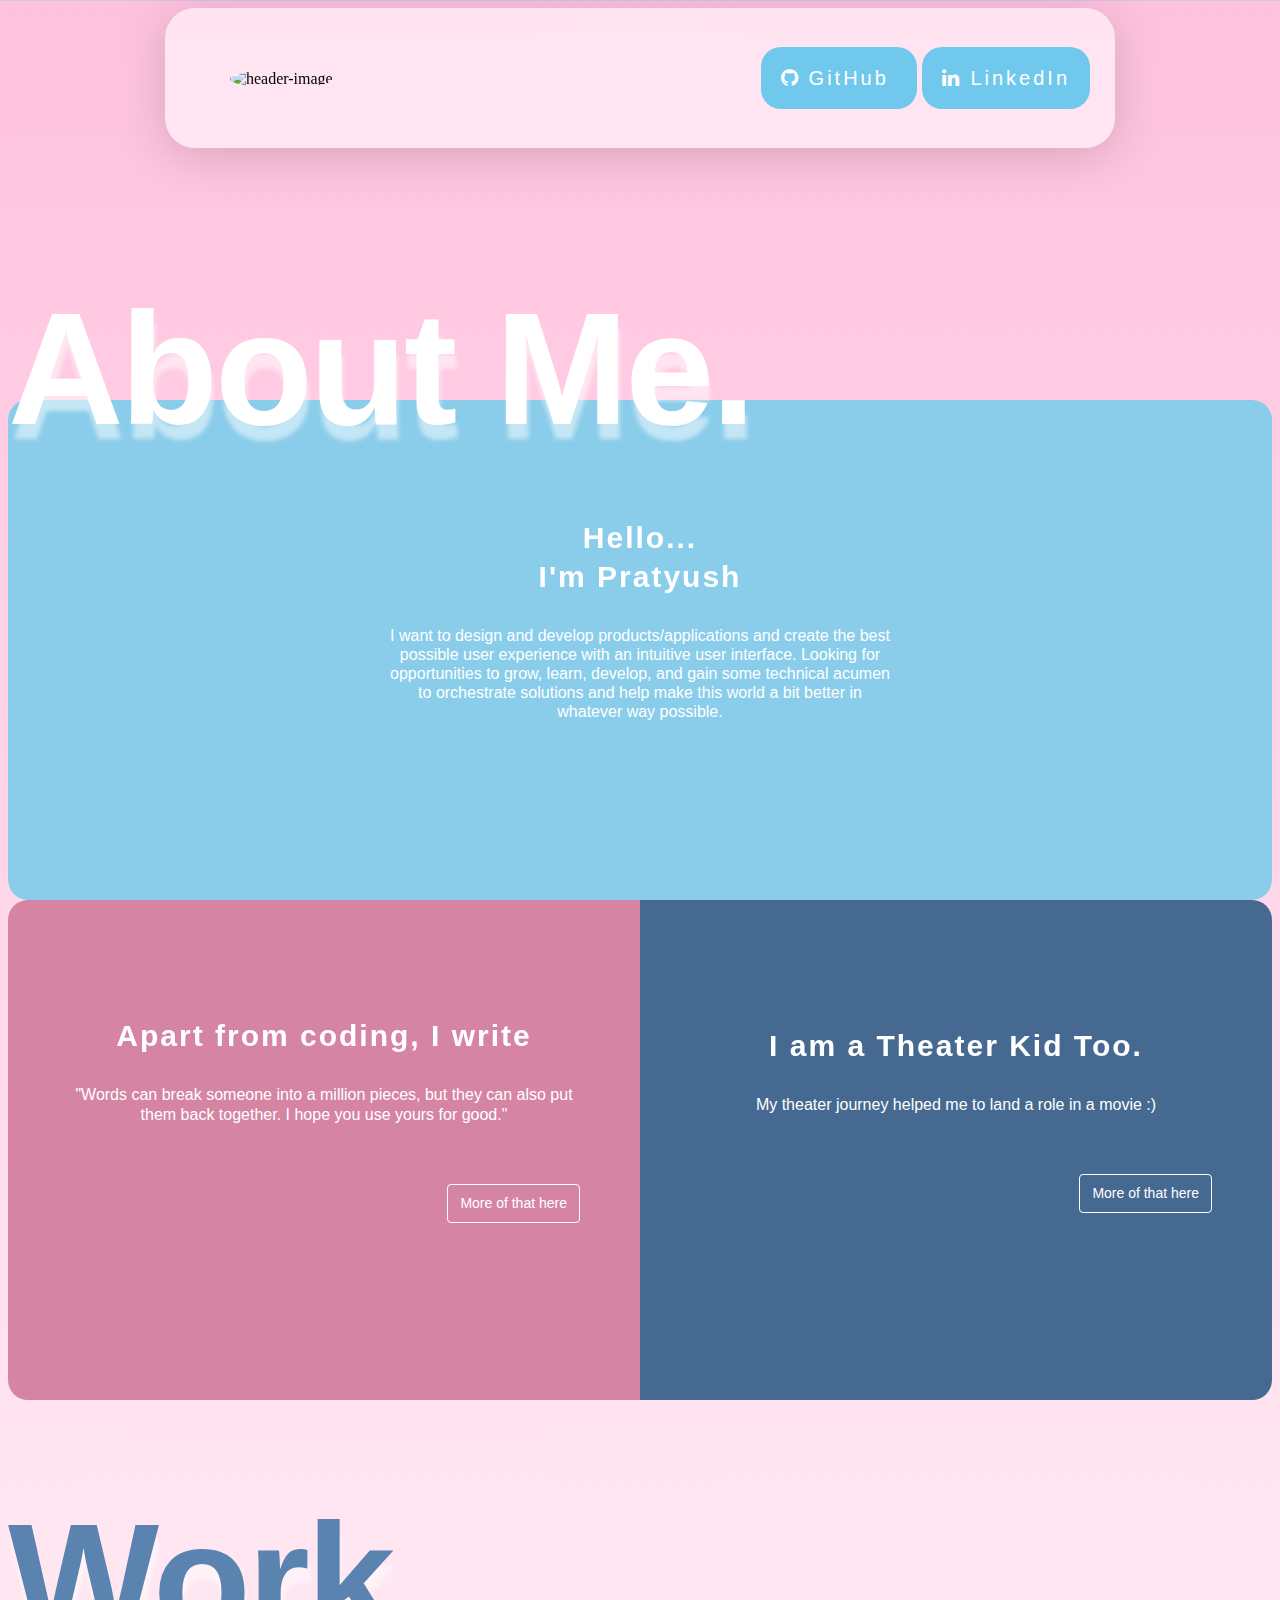
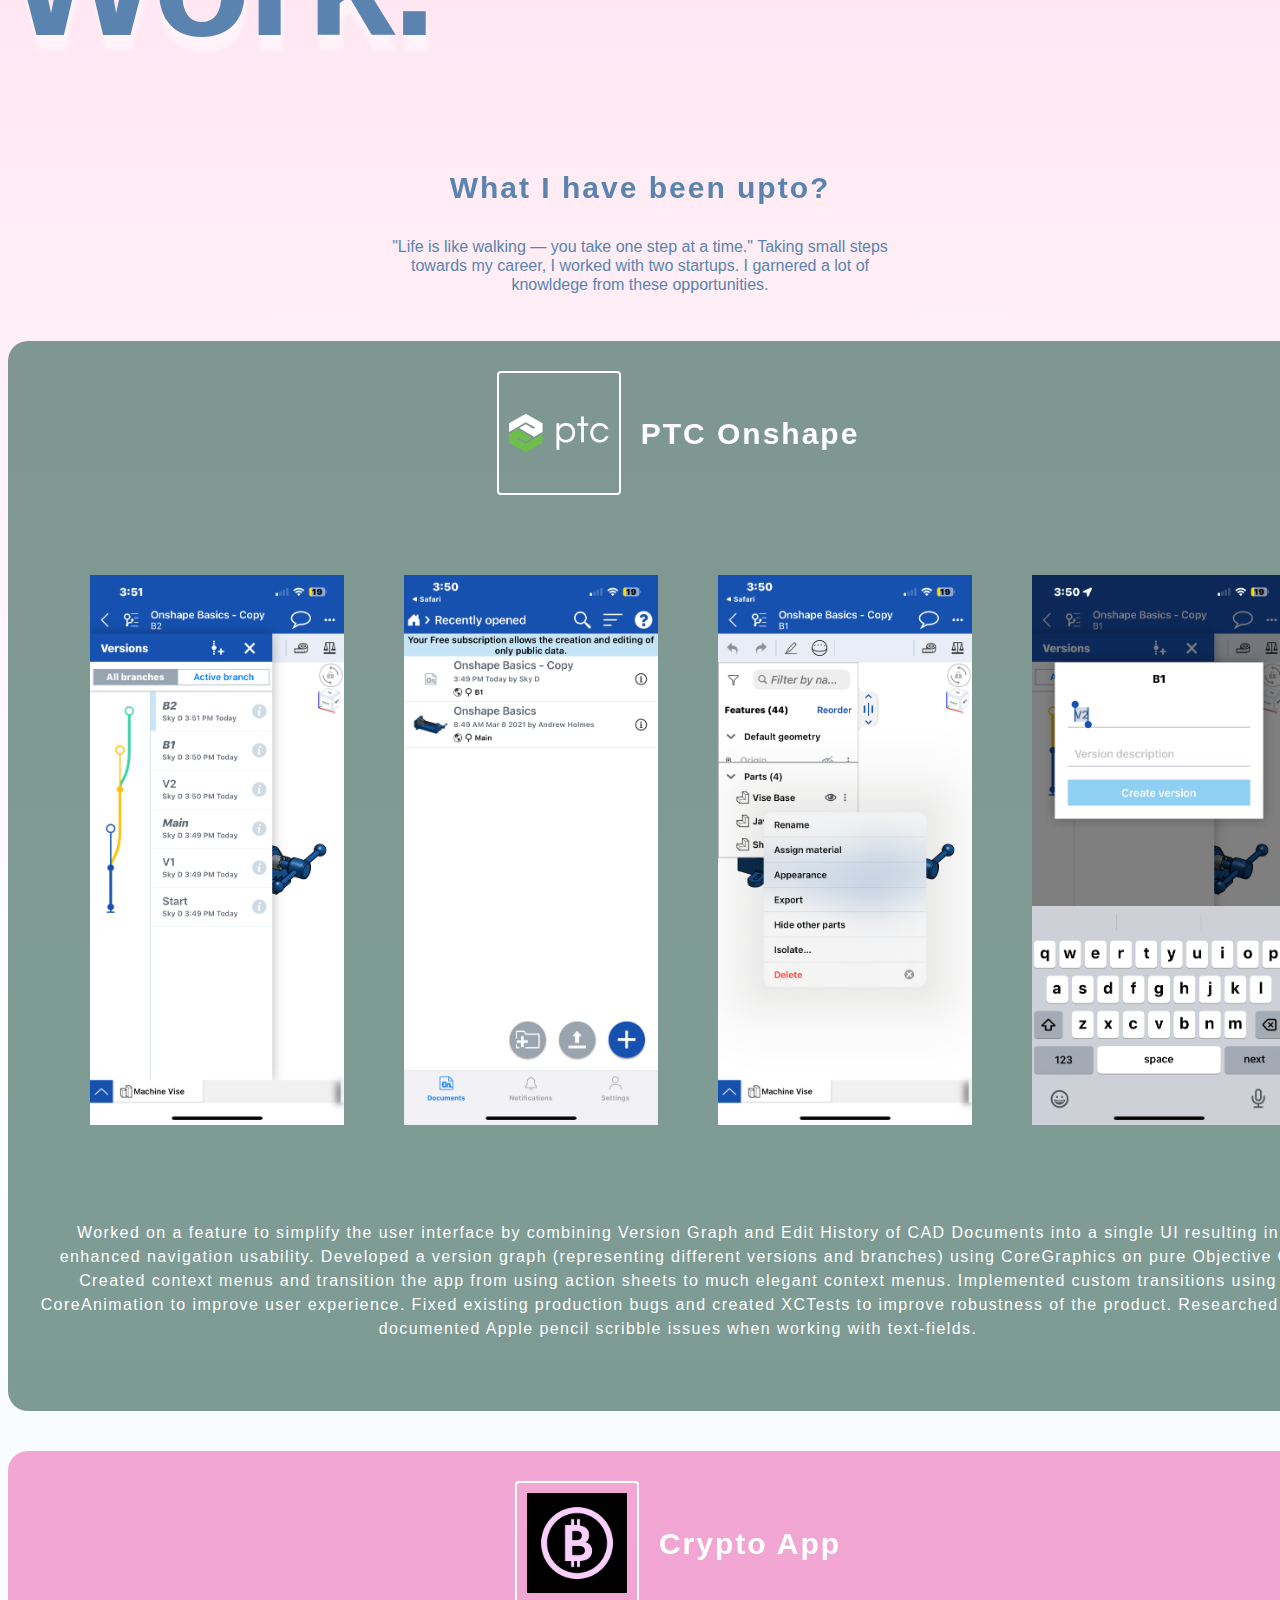
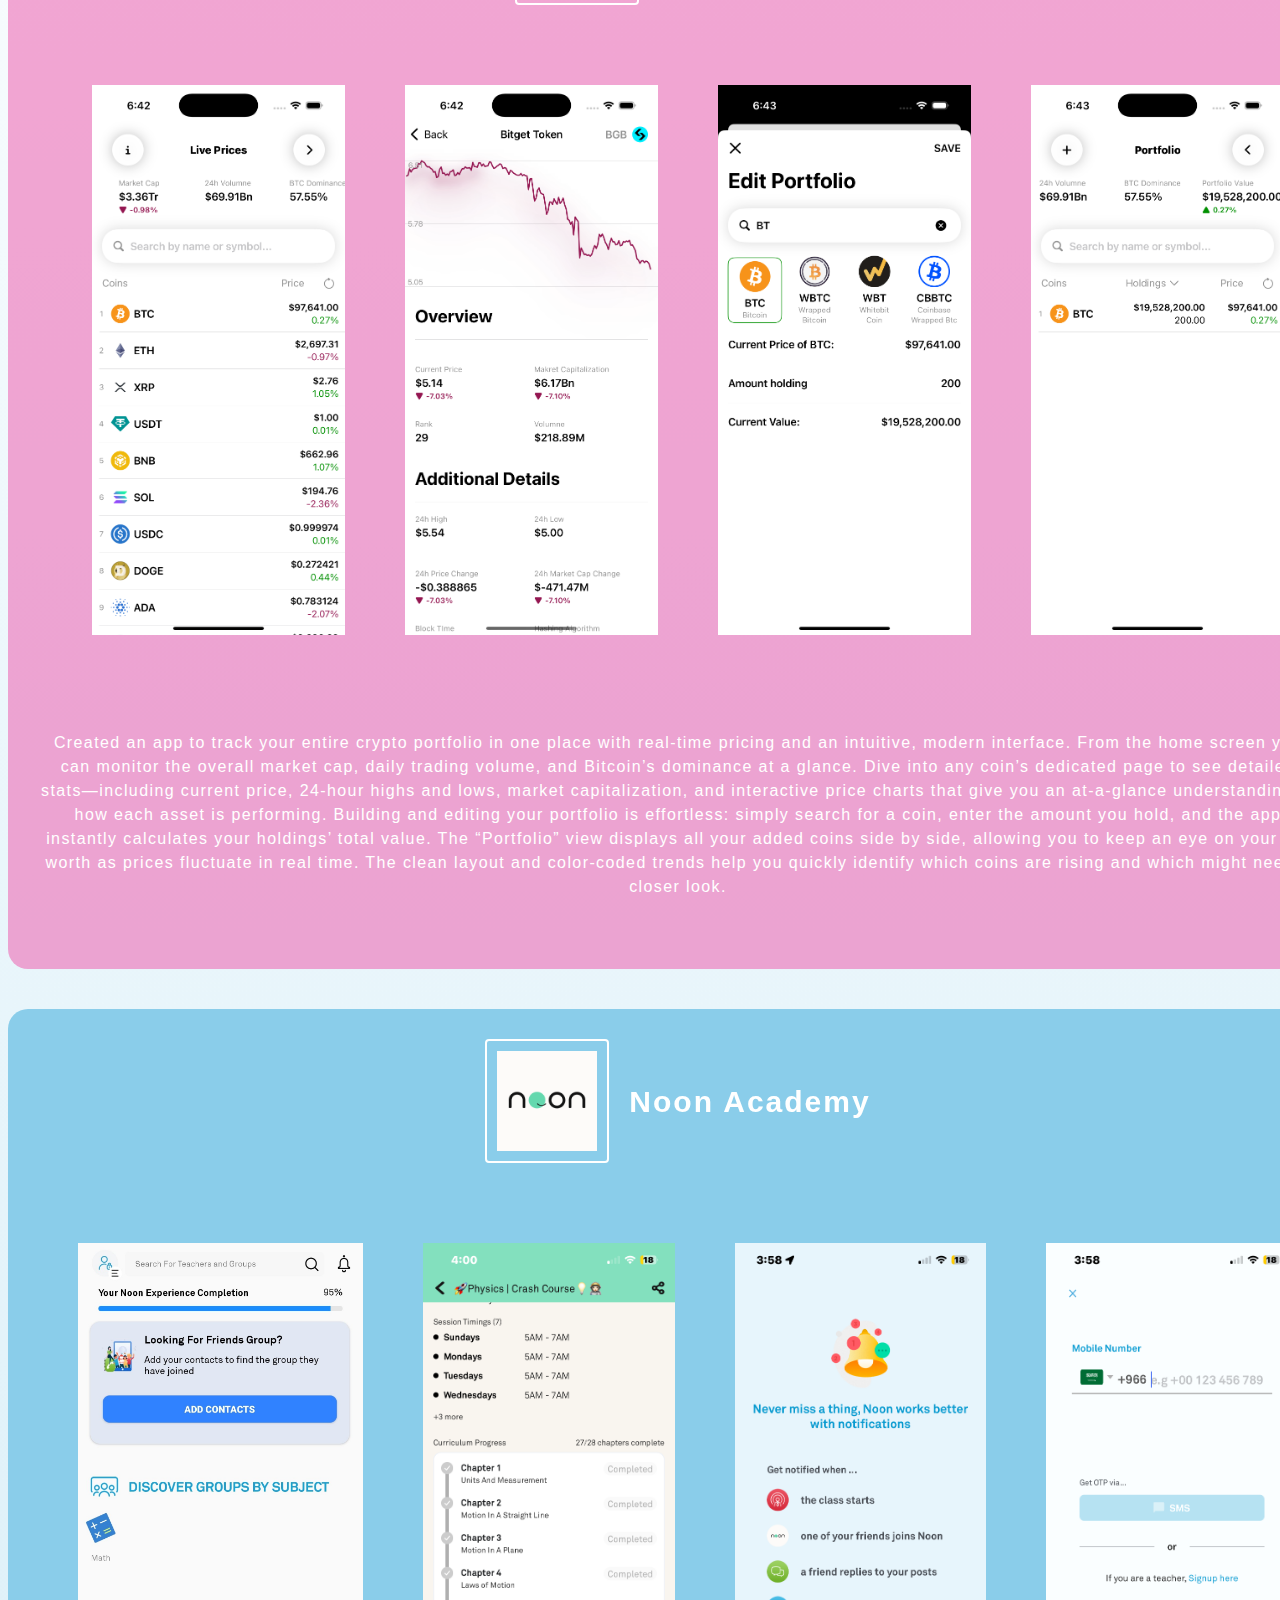
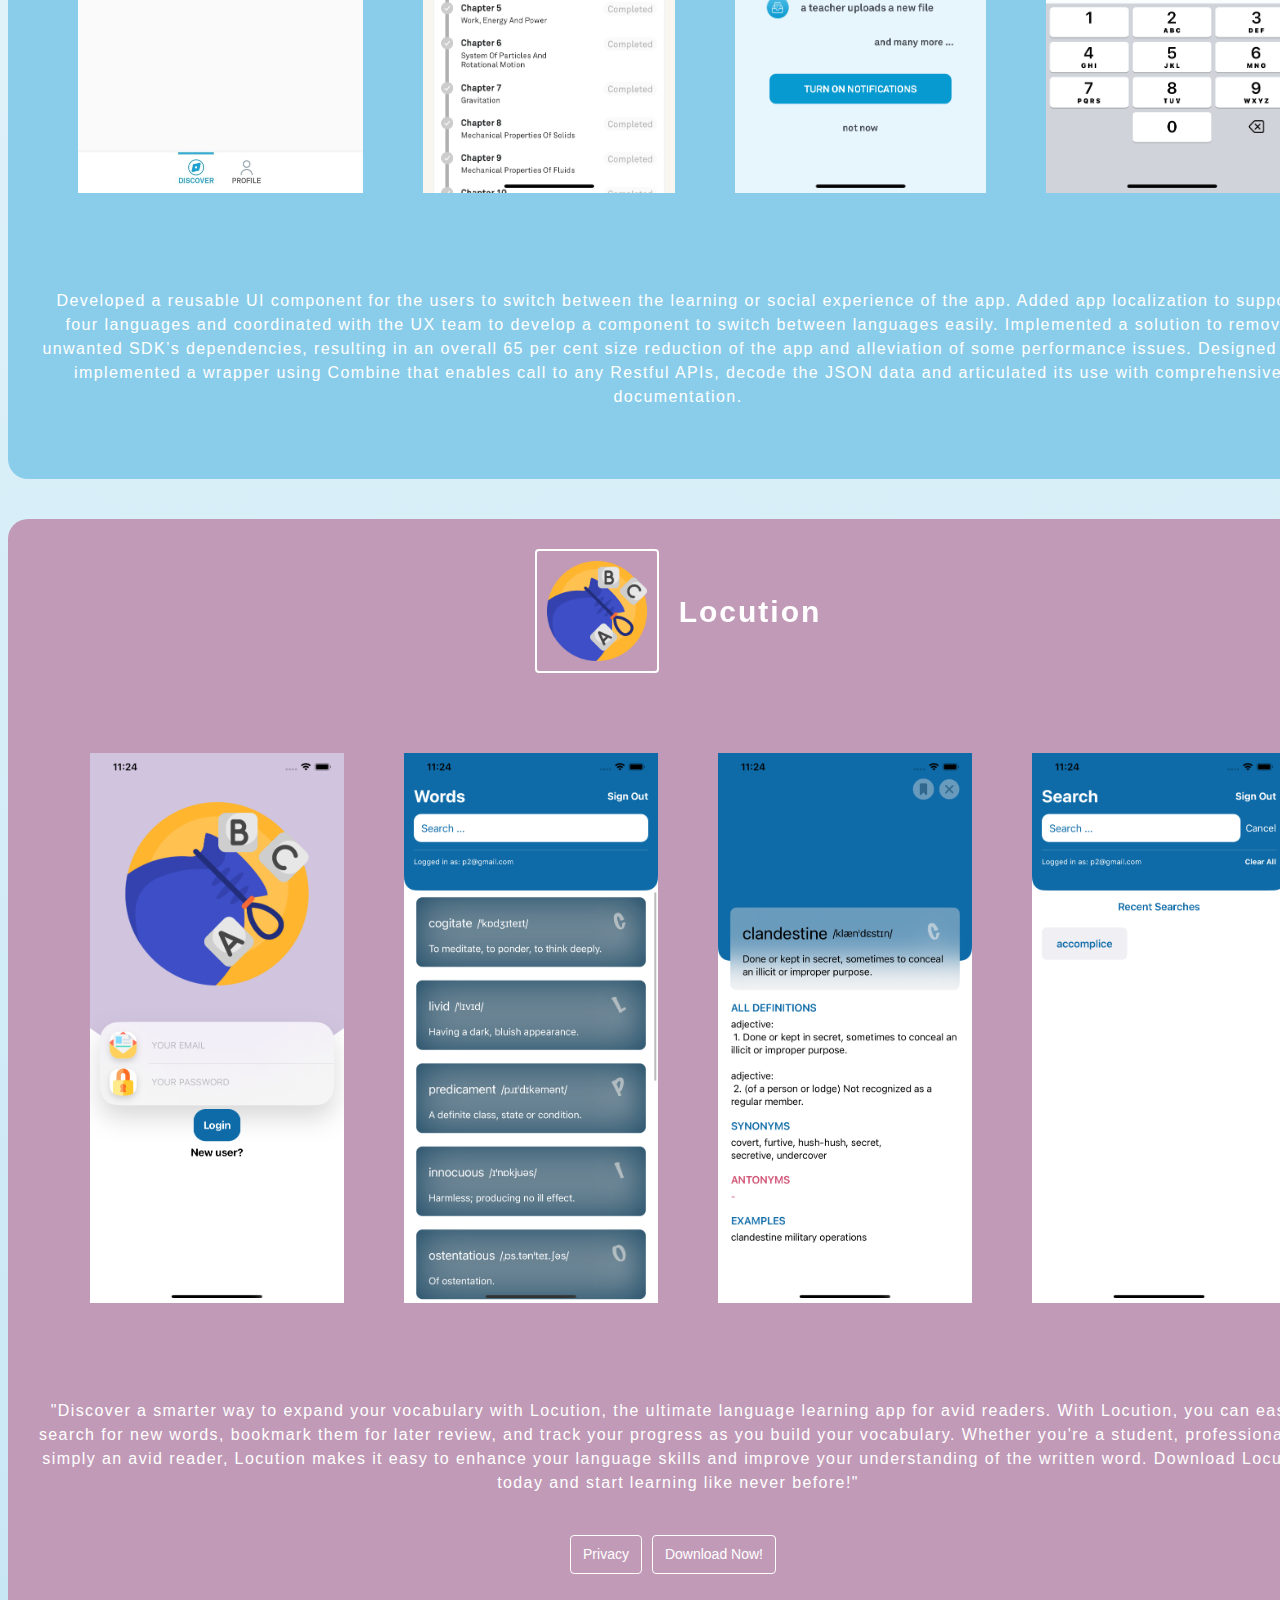
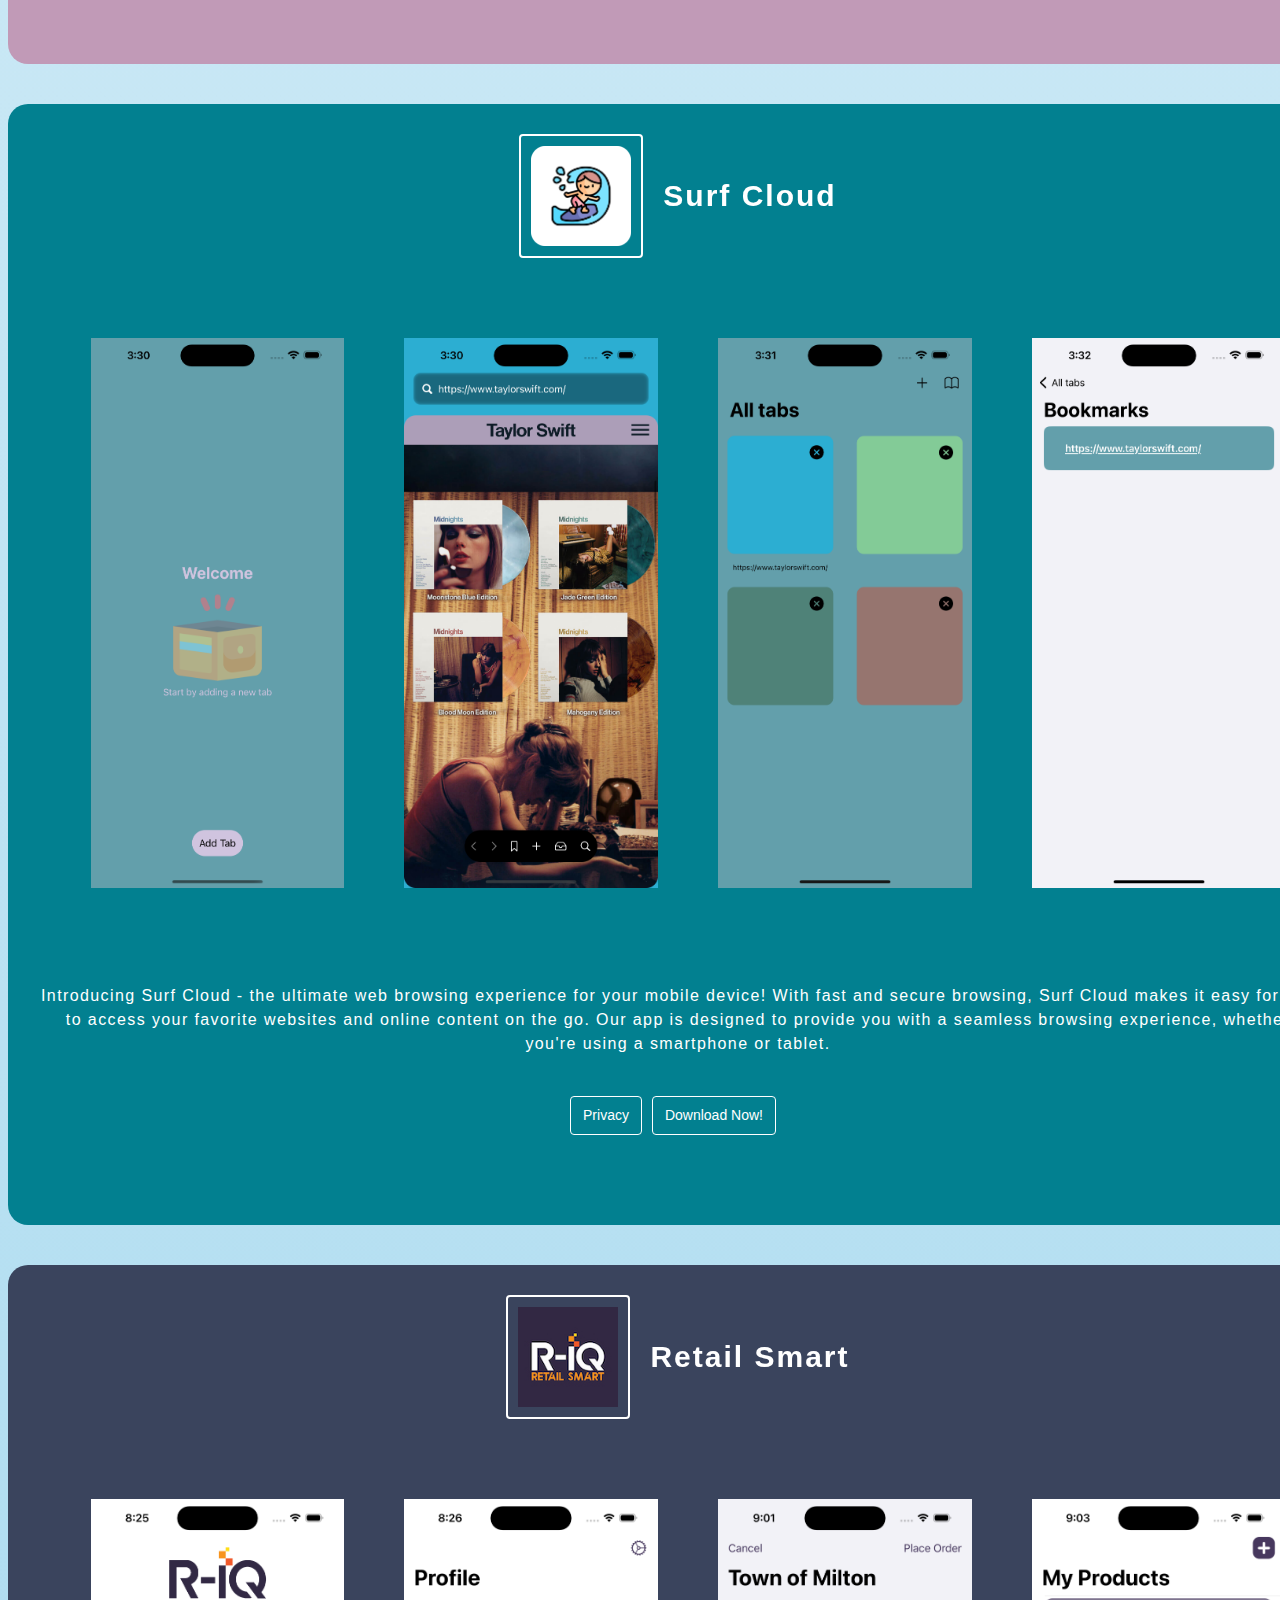
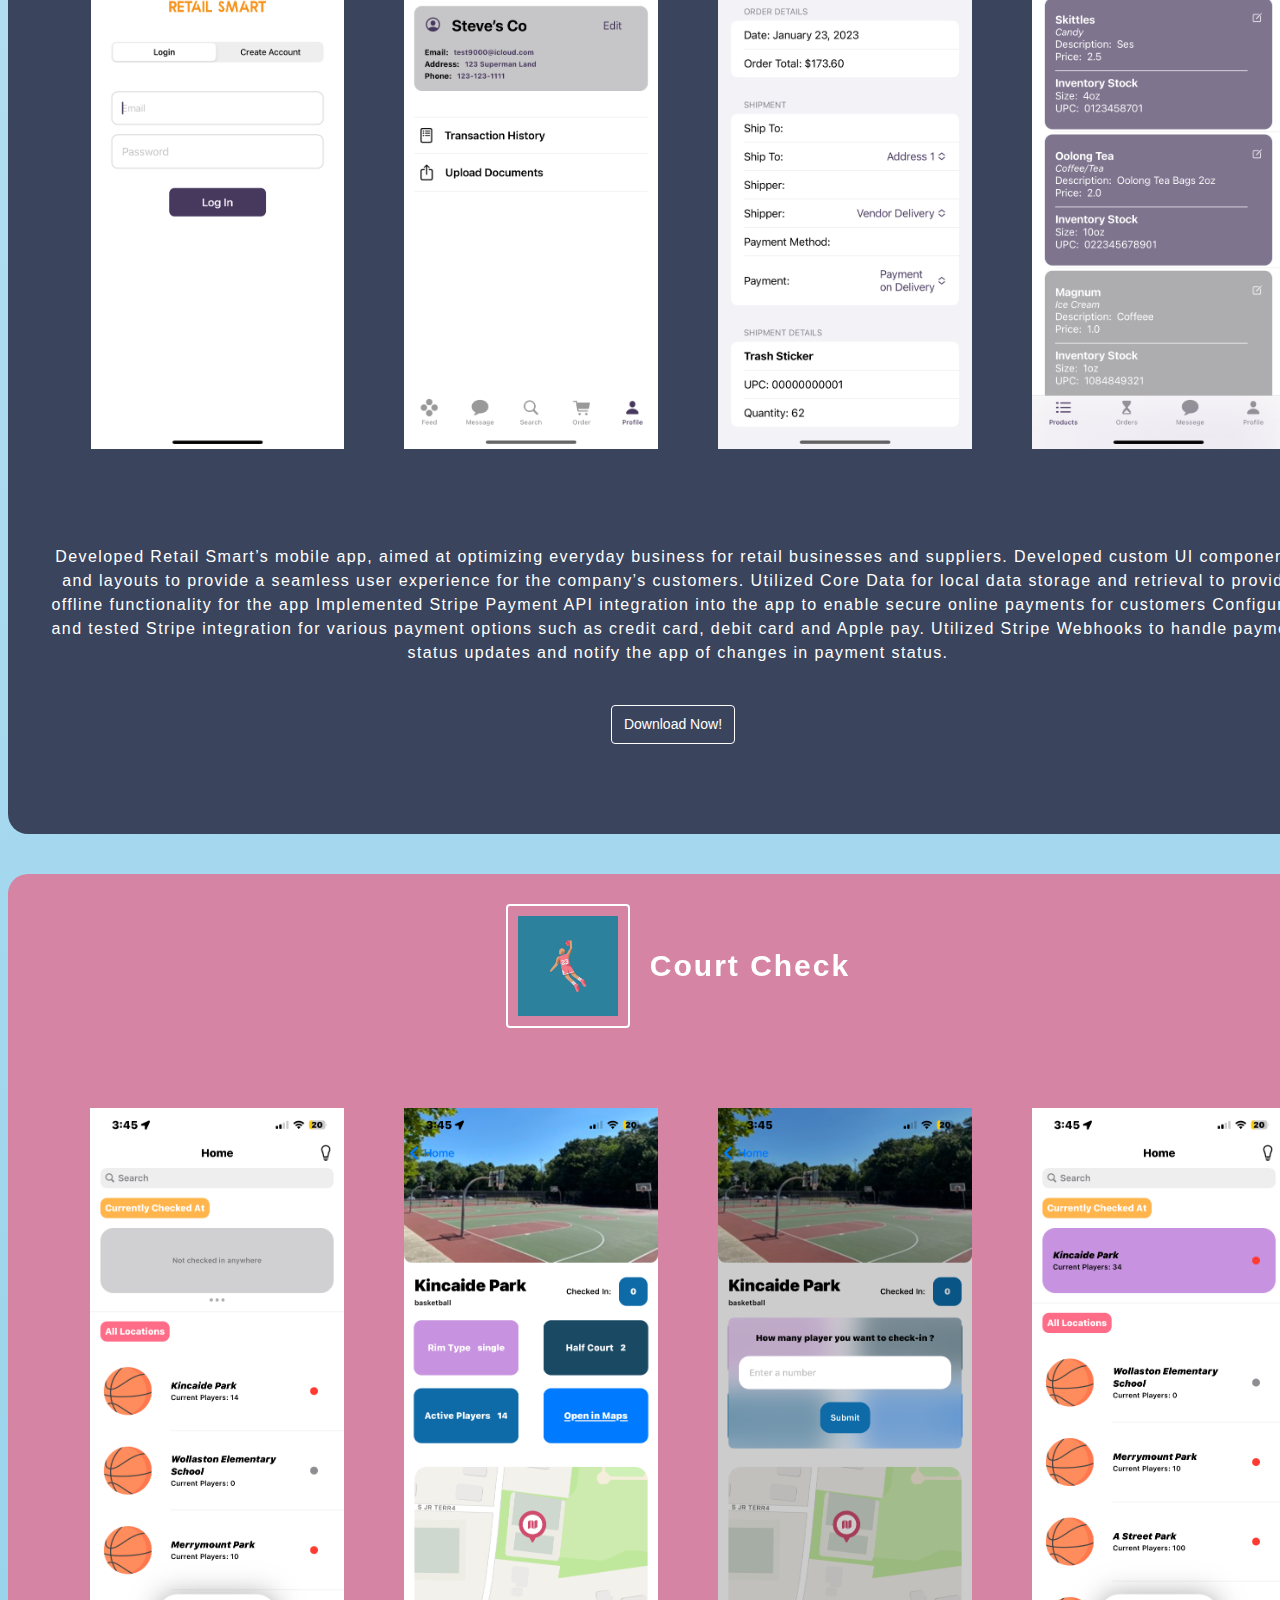
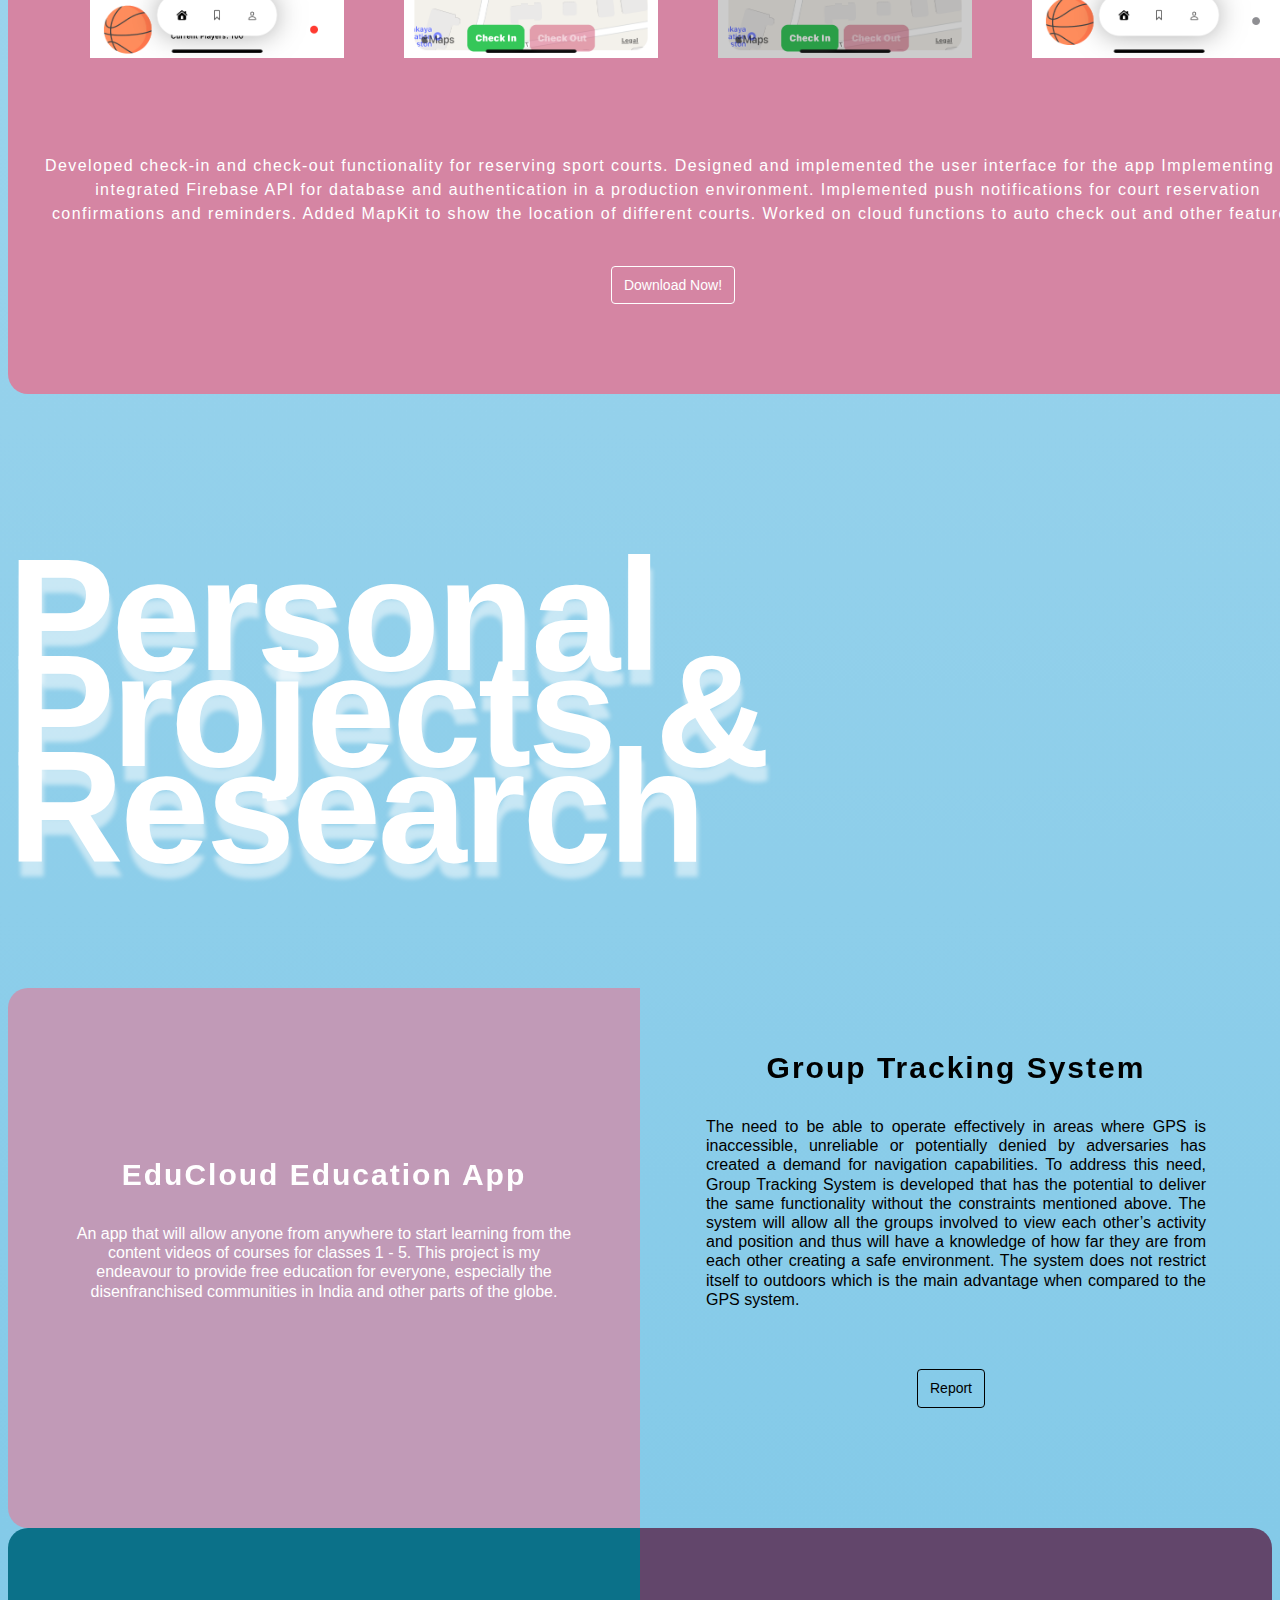
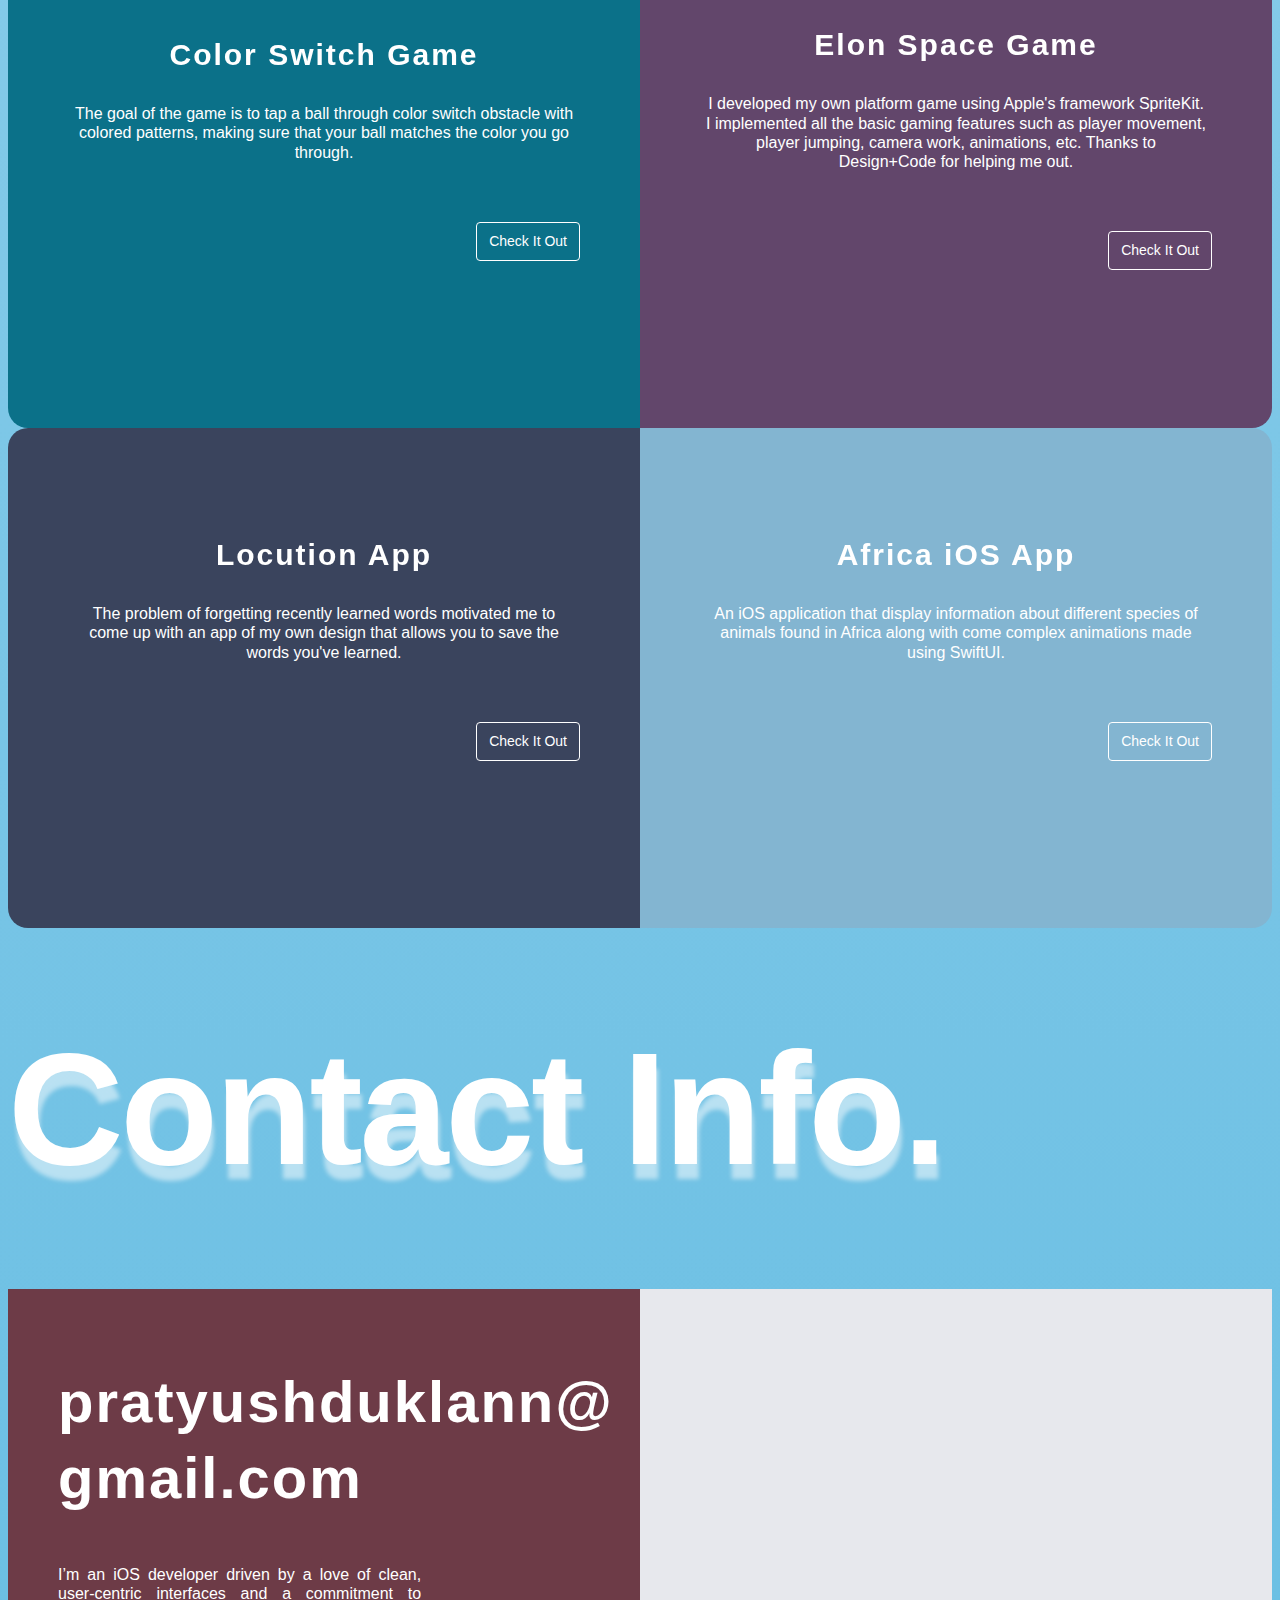
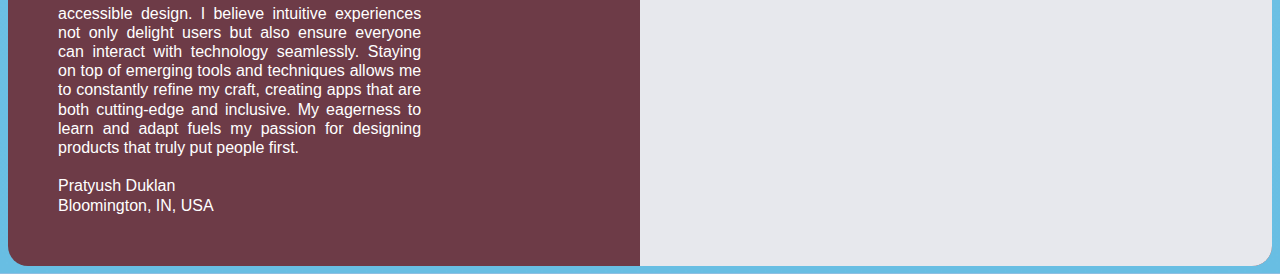
==== commit 7156b2c1: "updated text" ====
--- a/index.html
+++ b/index.html
@@ -276,7 +276,7 @@
         </div>
         <div class="grid-item case-item-about-personal3">
             <h3 class="grid-item-header ">Elon Space Game</h3>
-            <p class="grid-item-text">I developed your my own platform game using Apple's framework SpriteKit. I implemented all the basic gaming features such as player movement, player jumping, camera work, animations, etc. Thanks to Design+Code for helping me out. </p>
+            <p class="grid-item-text">I developed my own platform game using Apple's framework SpriteKit. I implemented all the basic gaming features such as player movement, player jumping, camera work, animations, etc. Thanks to Design+Code for helping me out. </p>
             <a  target="_blank" href="https://github.com/pratu13/ElonMuskGame" class="transparent_button grid-item-text">Check It Out</a>
             <!-- <p class="tag grid-item-text">iOS Application</p> -->
         </div>
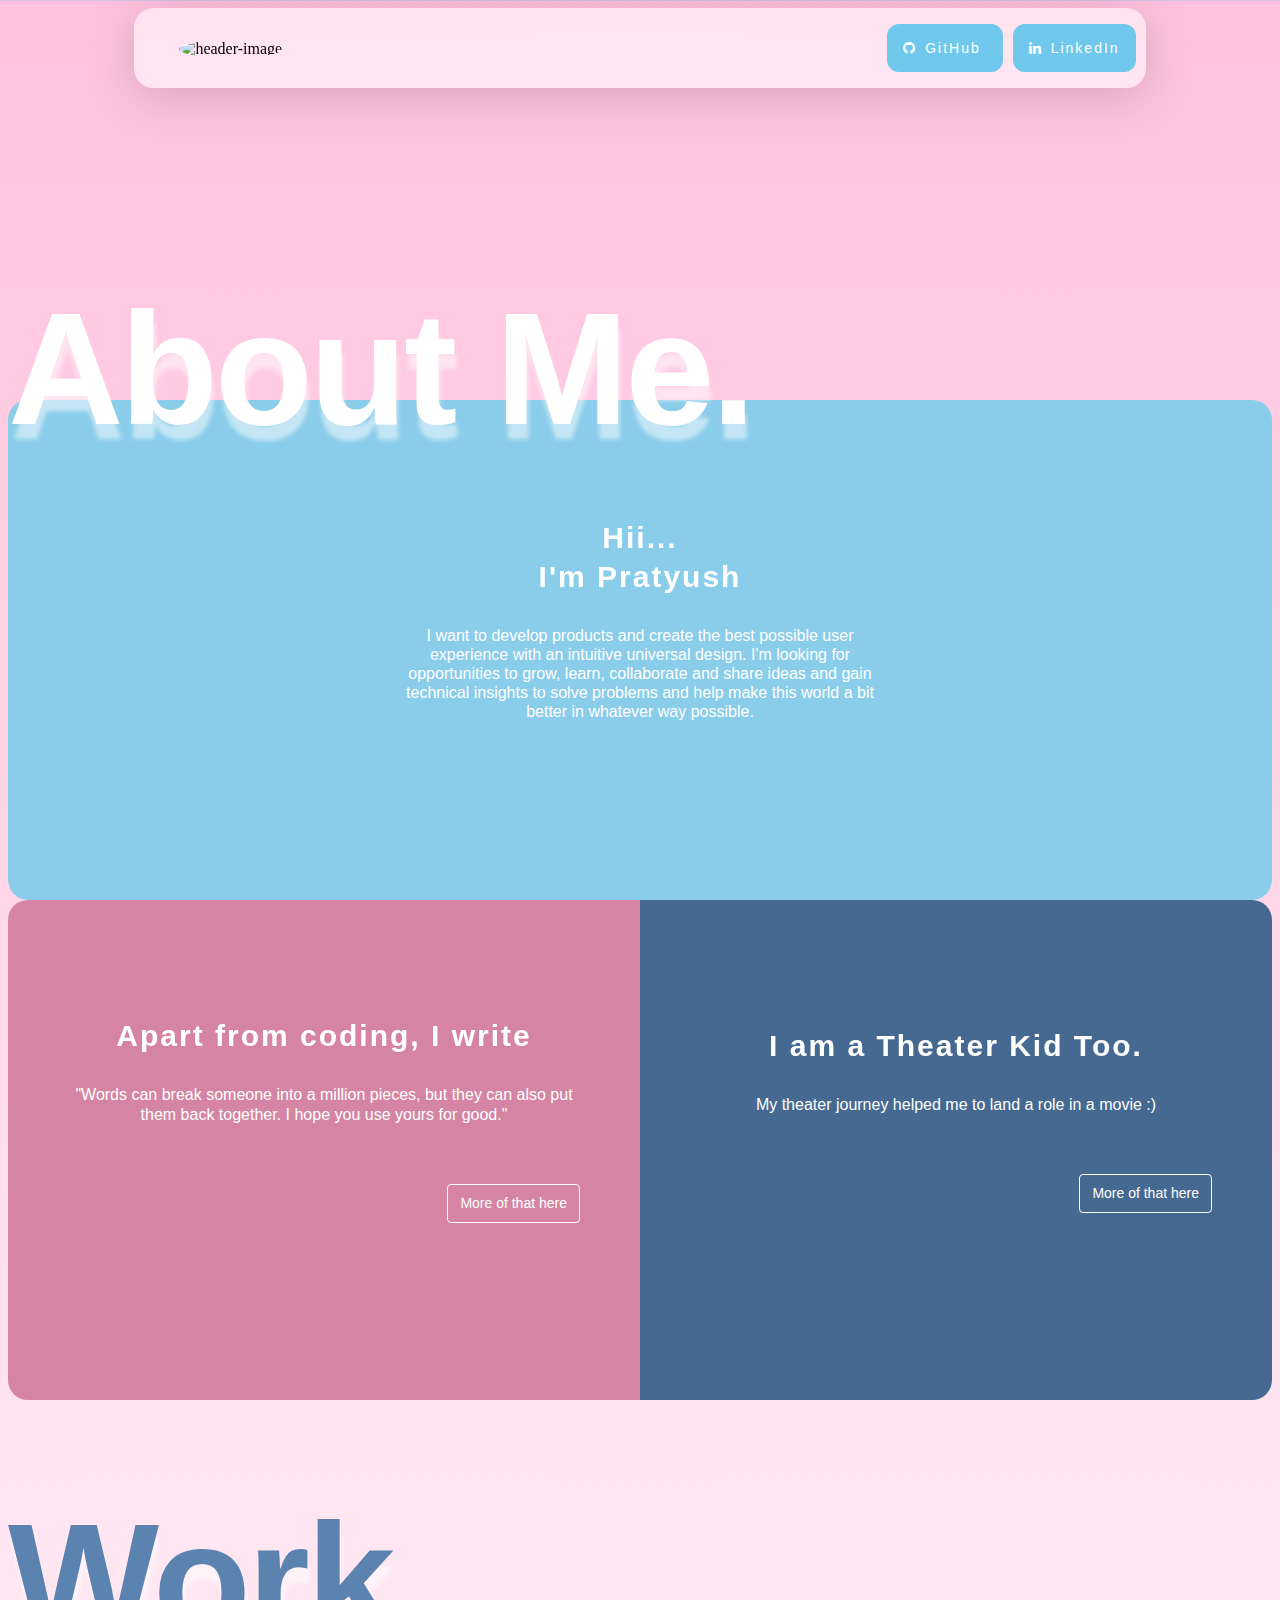
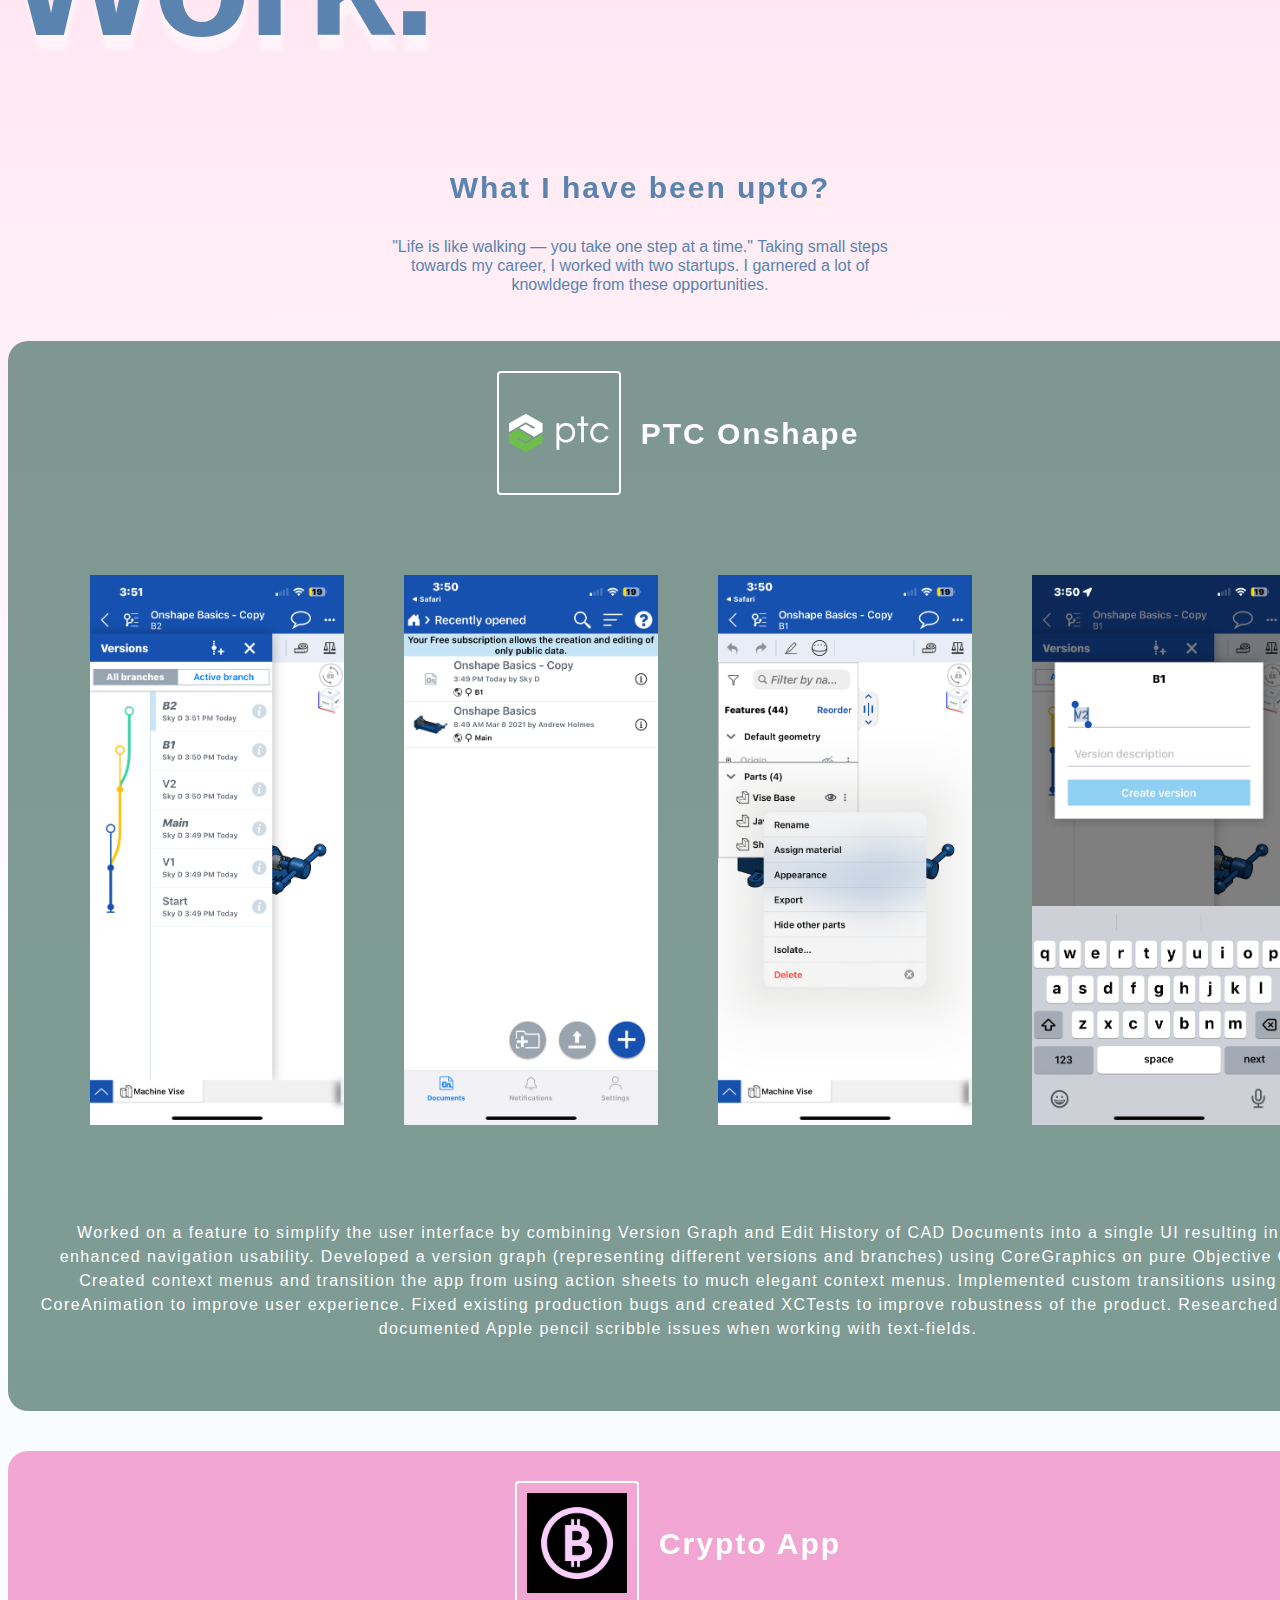
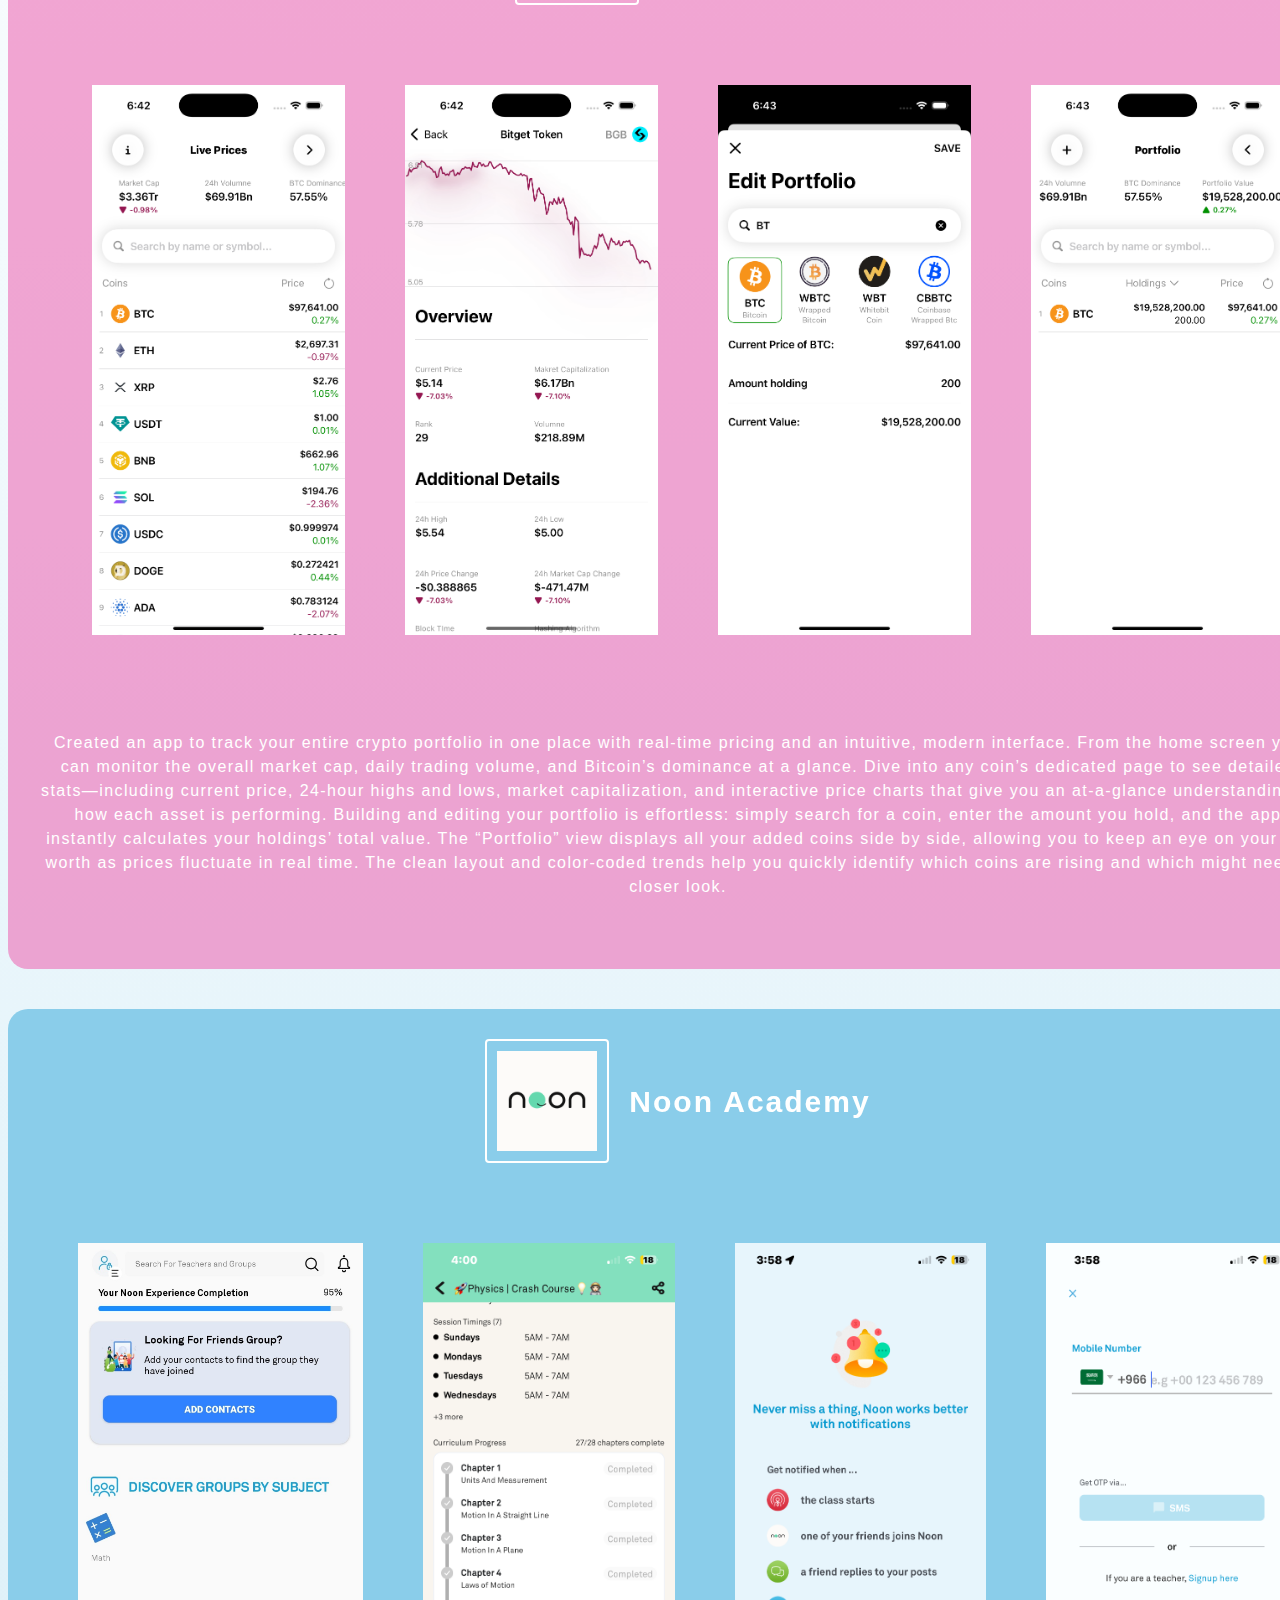
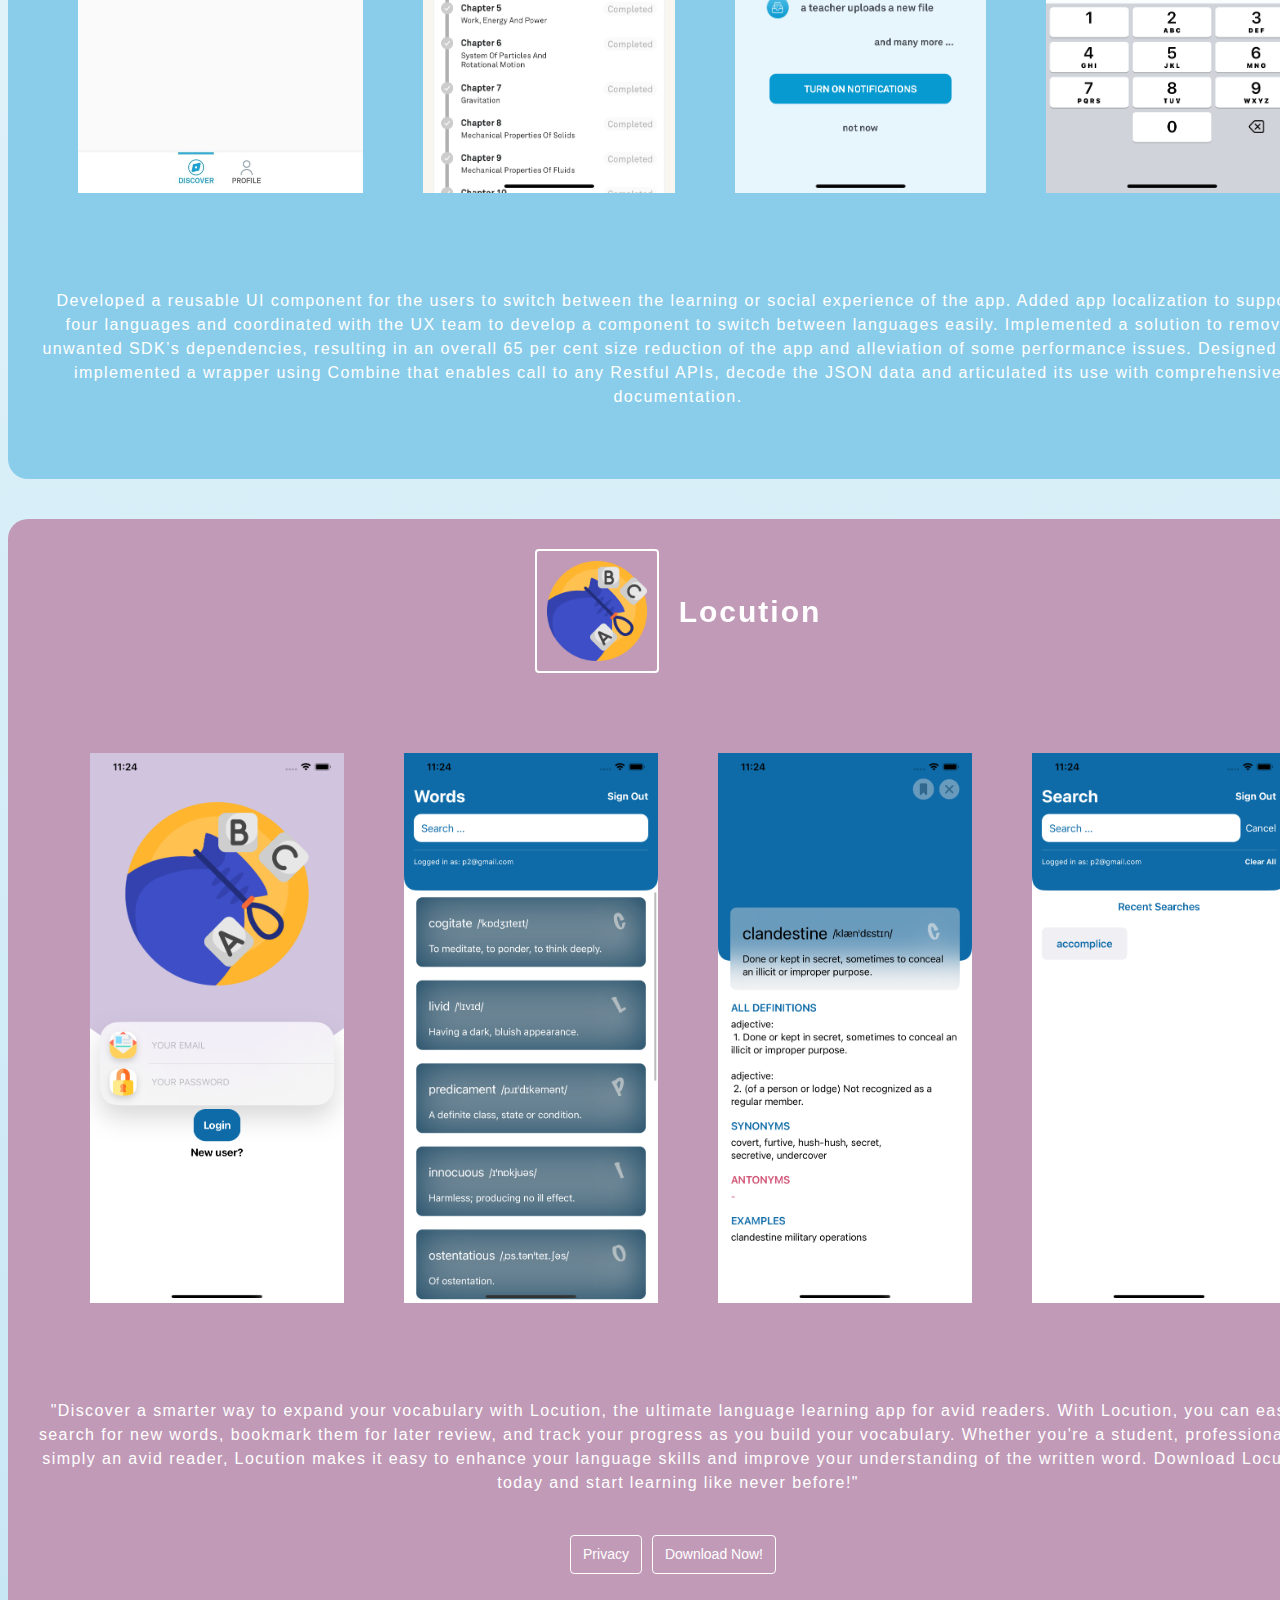
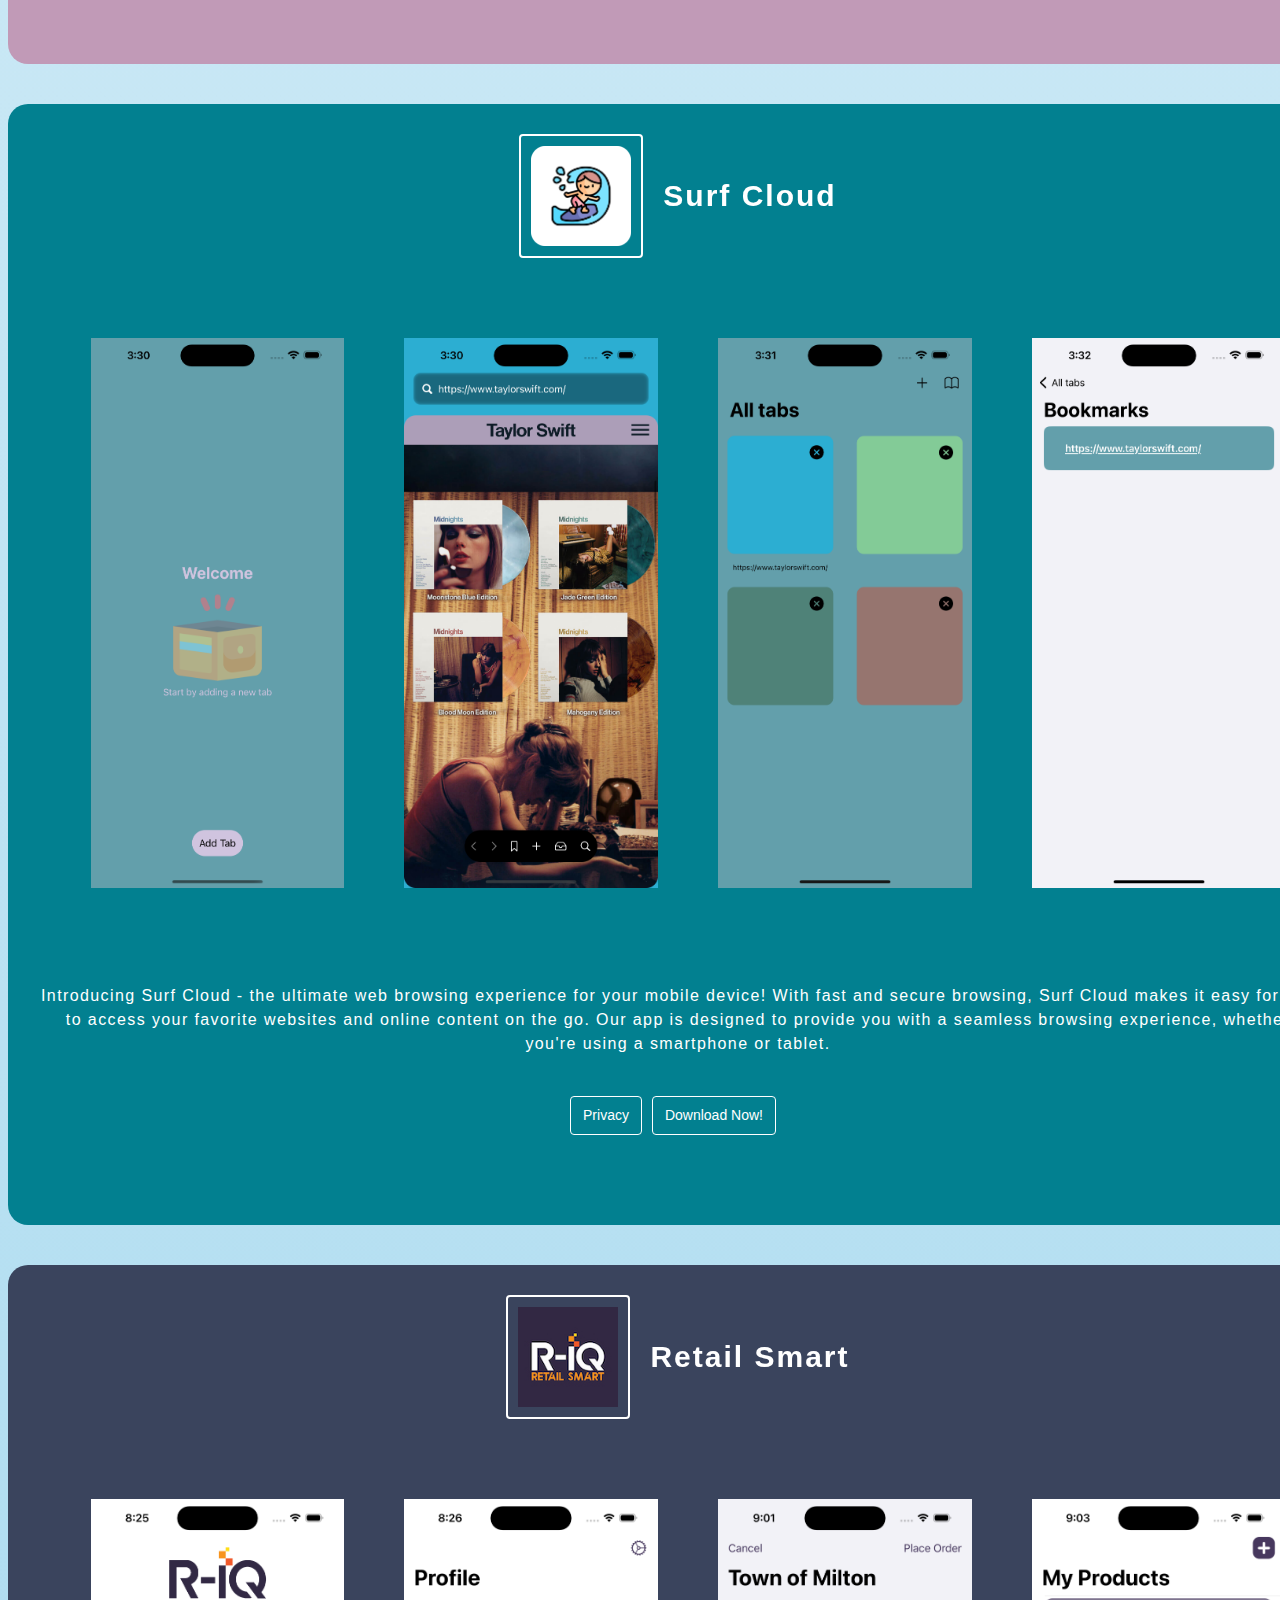
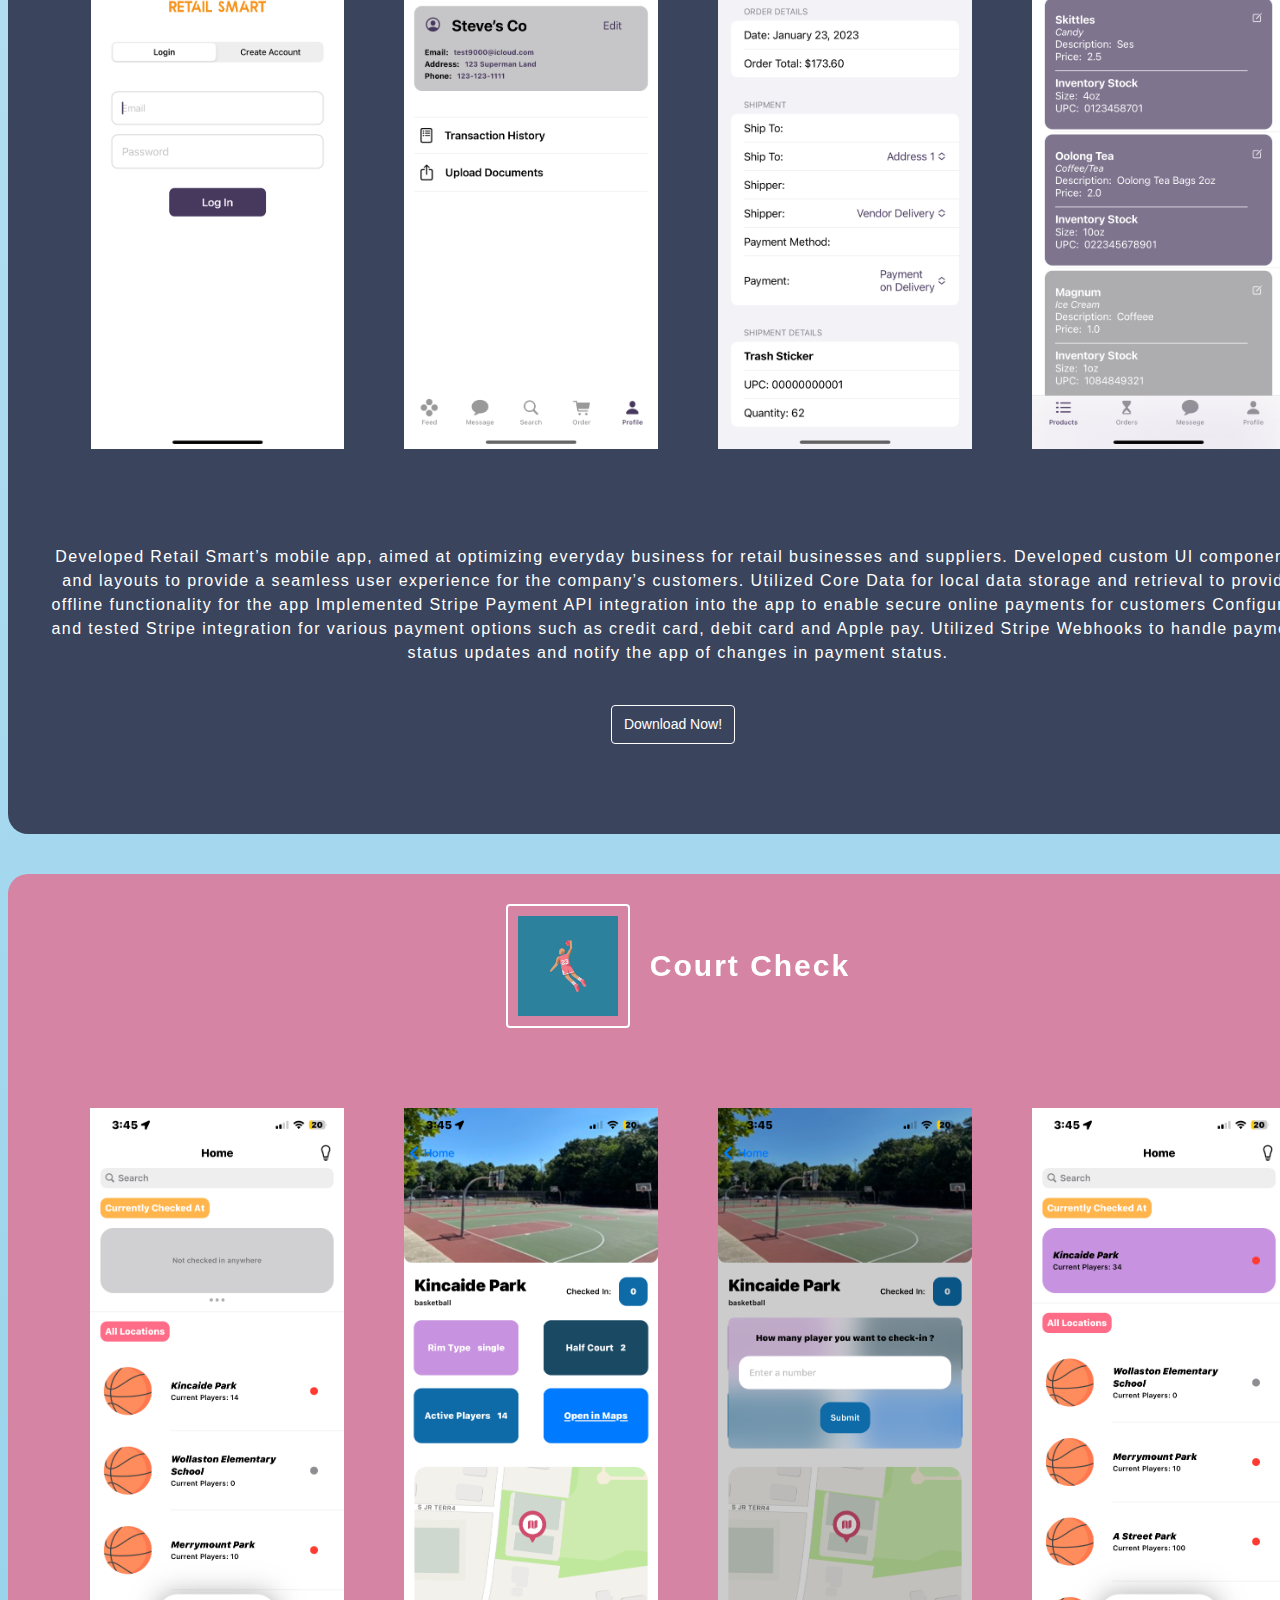
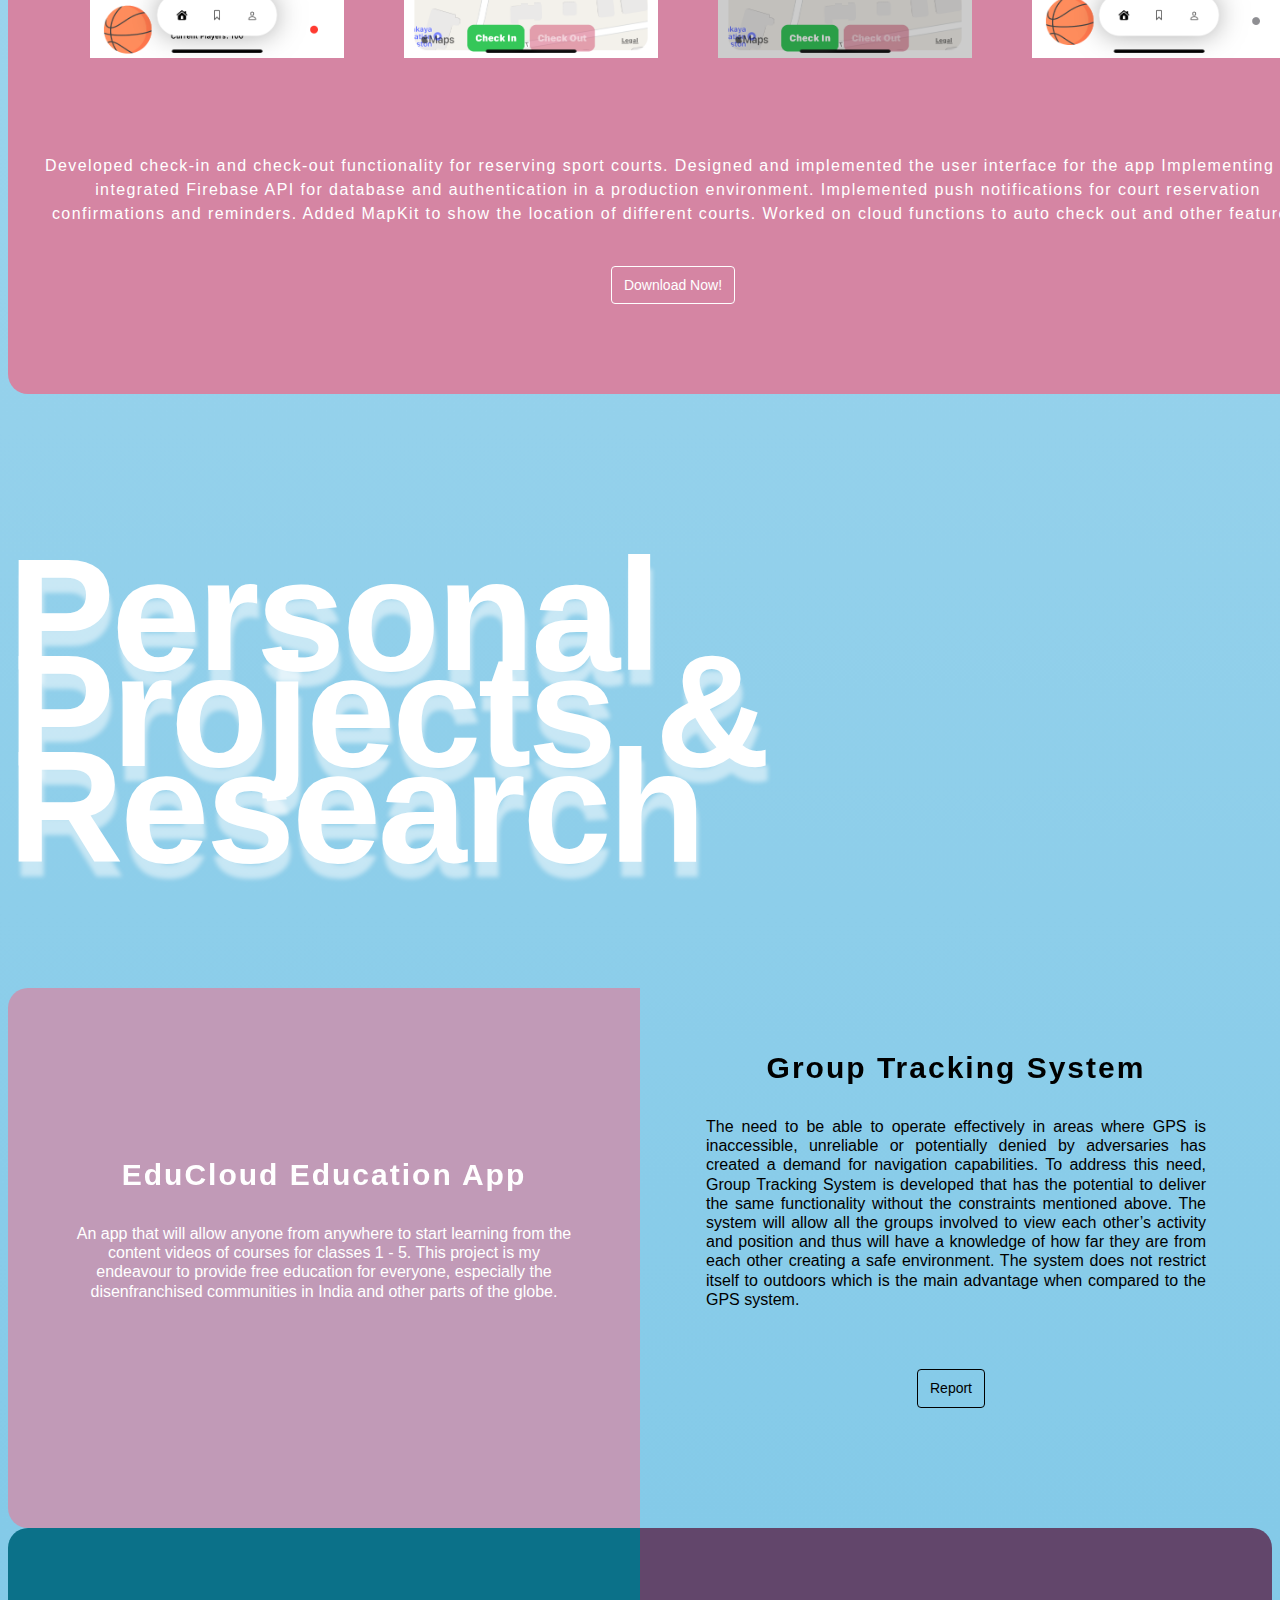
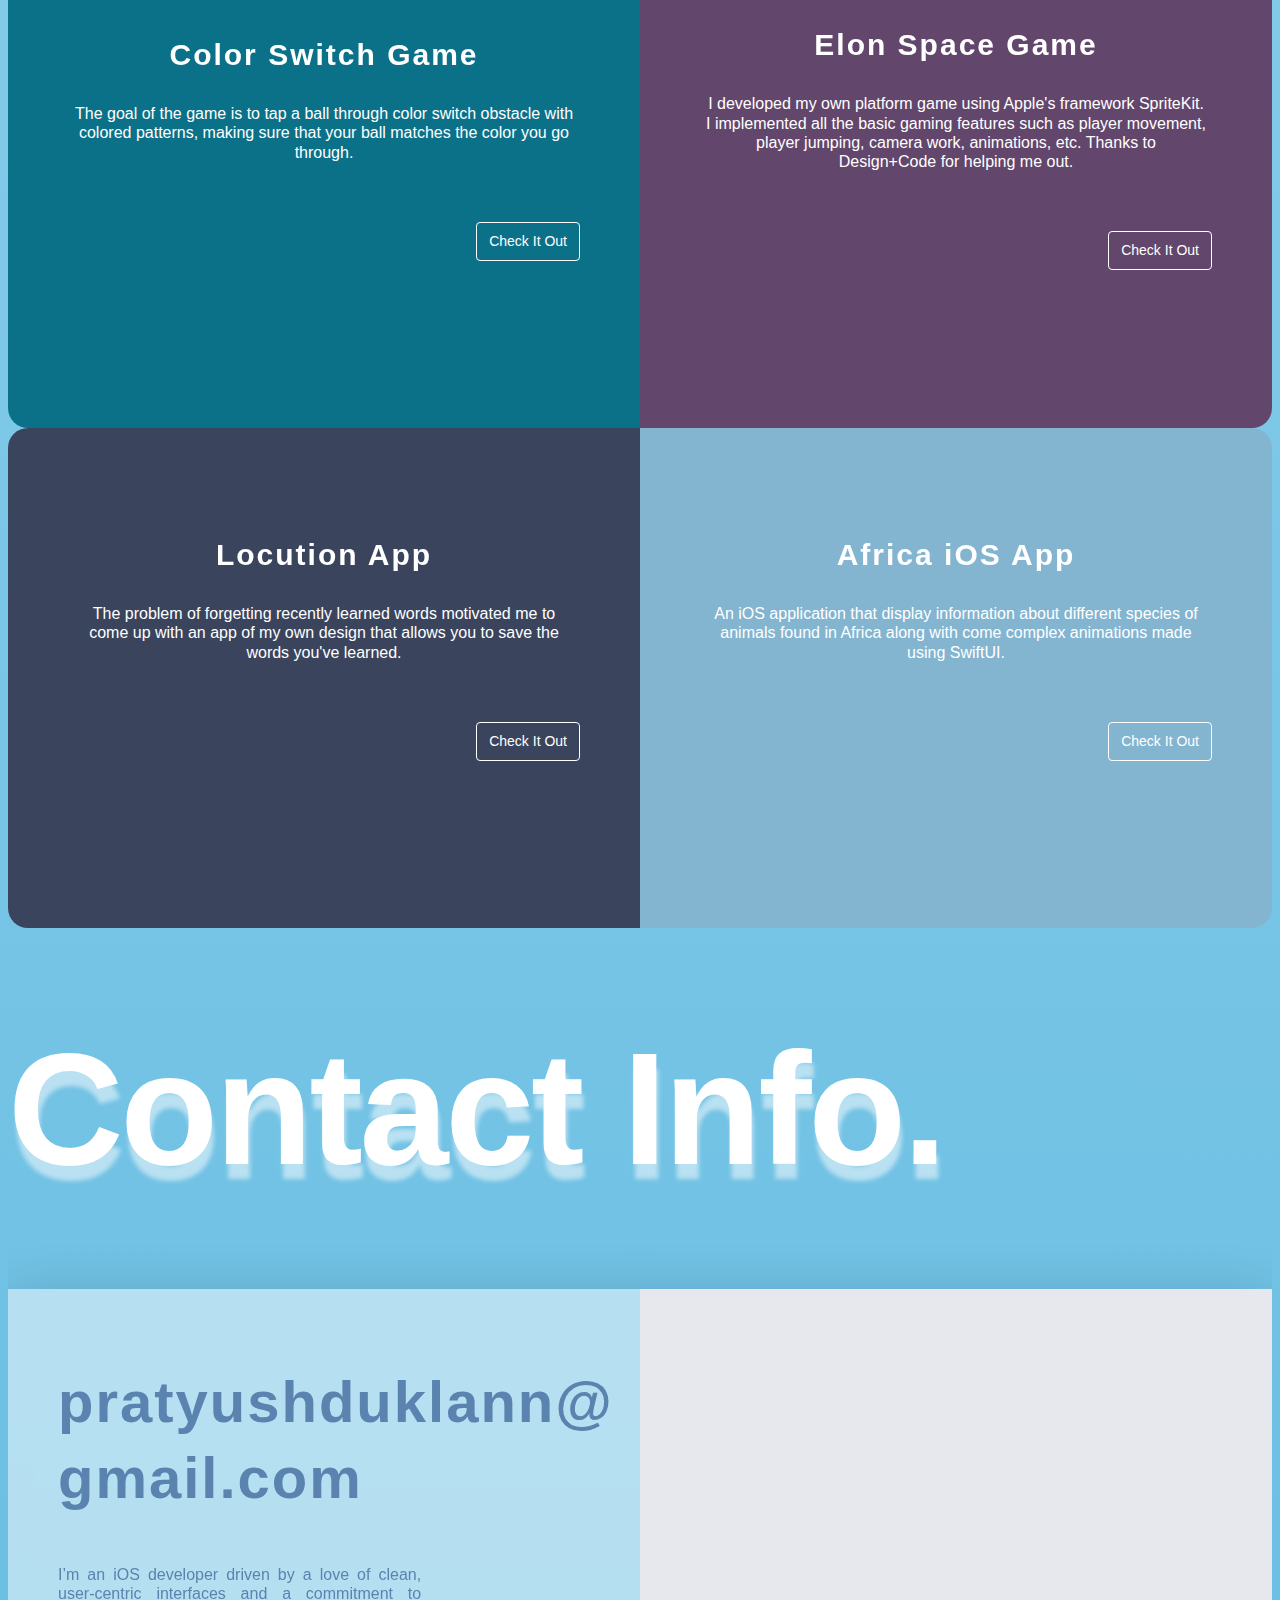
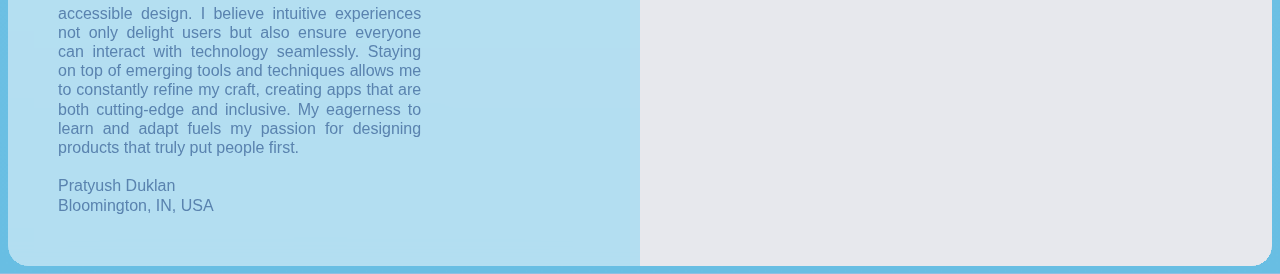
==== commit 7b00372b: "updated header description" ====
--- a/index.html
+++ b/index.html
@@ -33,8 +33,8 @@
     <div class="section grid-items">
         <h2 class="section-header">About Me.</h2>
         <div class="grid-item grid-item-wide grid-item-about-me">
-            <h3 class="grid-item-header">Hello...<br>I'm Pratyush</h3>
-            <p class="grid-item-text"> I want to design and develop products/applications and create the best possible user experience with an intuitive user interface. Looking for opportunities to grow, learn, develop, and gain some technical acumen to orchestrate solutions and help make this world a bit better in whatever way possible.</p>
+            <h3 class="grid-item-header">Hii...<br>I'm Pratyush</h3>
+            <p class="grid-item-text"> I want to develop products and create the best possible user experience with an intuitive universal design. I'm looking for opportunities to grow, learn, collaborate and share ideas and gain technical insights to solve problems and help make this world a bit better in whatever way possible.</p>
         </div>
     </div>
     <div class="section grid-items">
--- a/css/overview.css
+++ b/css/overview.css
@@ -12,8 +12,8 @@
 
 .avatar {
     vertical-align: middle;
-    width: 80px;
-    height: 80px;
+    width: 64px;
+    height: 64px;
     border-radius: 50%;
     object-fit: cover;
     margin-left: 5vh;
@@ -23,17 +23,17 @@
     display: flex;
     justify-content: space-between; /* Ensures space between header image and nav links */
     align-items: center; /* Vertically centers the items */
-    width: 72%;
-    height: 120px;
+    width: 80%;
+    height: 60px;
     padding-top: 10px; /* Reduced padding to decrease height */
     padding-bottom: 10px; /* Reduced padding to decrease height */
     transition: top 0.3s;
     background: rgba(255, 255, 255, 0.55); /* Light background for contrast */
     backdrop-filter: blur(10px); /* Blur effect */
     box-shadow: 0 8px 50px rgba(0, 0, 0, 0.168); /* Subtle shadow */
-    padding-left: 20px;
-    padding-right: 20px;
-    border-radius: 30px;
+    /* padding-left: 10px;
+    padding-right: 10px; */
+    border-radius: 20px;
     margin: 0 auto; /* Centers the nav-wrapper horizontally */
 }
 
@@ -44,18 +44,18 @@
 nav a {
     text-decoration: none;
     font-family: -apple-system, BlinkMacSystemFont, 'Segoe UI', Roboto, Oxygen, Ubuntu, Cantarell, 'Open Sans', 'Helvetica Neue', sans-serif;
-    letter-spacing: 3px;
-    font-size: 20px;
+    letter-spacing: 2px;
+    font-size: 14px;
     color: #ffffff;
     background-color: #71c8ed; /* Default background color */
     transition: all 0.2s ease-in-out;
     display: inline;
     text-align: center;
-    width: 160px;
+    width: 100px;
     line-height: 54px; /* Vertically centers the text */
-    border-radius: 20px;
-    margin-right: 5px;
-    padding: 20px;
+    border-radius: 12px;
+    margin-right: 10px;
+    padding: 16px;
 }
 
 nav a.active {
@@ -136,7 +136,7 @@
     top: 0;
 }
 
-.transistion {
+.transition {
     -webkit-transition: all .5s ease-in-out;
     transition: all .5s ease-in-out;
 }
@@ -153,6 +153,12 @@
     margin-top: -150px;
     transition: all 0.2s ease-in-out;
     border-radius: 20px;
+}
+
+.grid-item-about-me:hover {
+    background-color: white;
+    color: #71c8ed;
+    font-size: large;
 }
 
 .ml3 {
@@ -430,11 +436,11 @@
 }
 
 .contact-info {
-    color: #fff;
+    color: #5A83AF;
     padding-right: 55%;
     padding-left: 50px;
     padding-top: 75px;
-    background-color: #6D3B47;
+    /* background-color: #6D3B47; */
     text-align: left;
     position: relative;
     display: flex;
@@ -442,6 +448,12 @@
     align-items: flex-start;
     justify-content: flex-start;
     justify-self: flex-start;
+    transition: top 0.3s;
+    background-color:  rgba(255, 255, 255, 0.493);
+    backdrop-filter: blur(10px); /* Blur effect */
+    box-shadow: 0 8px 50px rgba(0, 0, 0, 0.168);
+    /* border-radius: 30px; */
+
 }
 
 .contact-card a, .contact-card a:hover {
@@ -512,7 +524,7 @@
     animation: text-animation 2s 1;
 }
 
-.sectionheader-animation {
+.section-header-animation {
     animation: text-animation1 2s 1;
 }
 
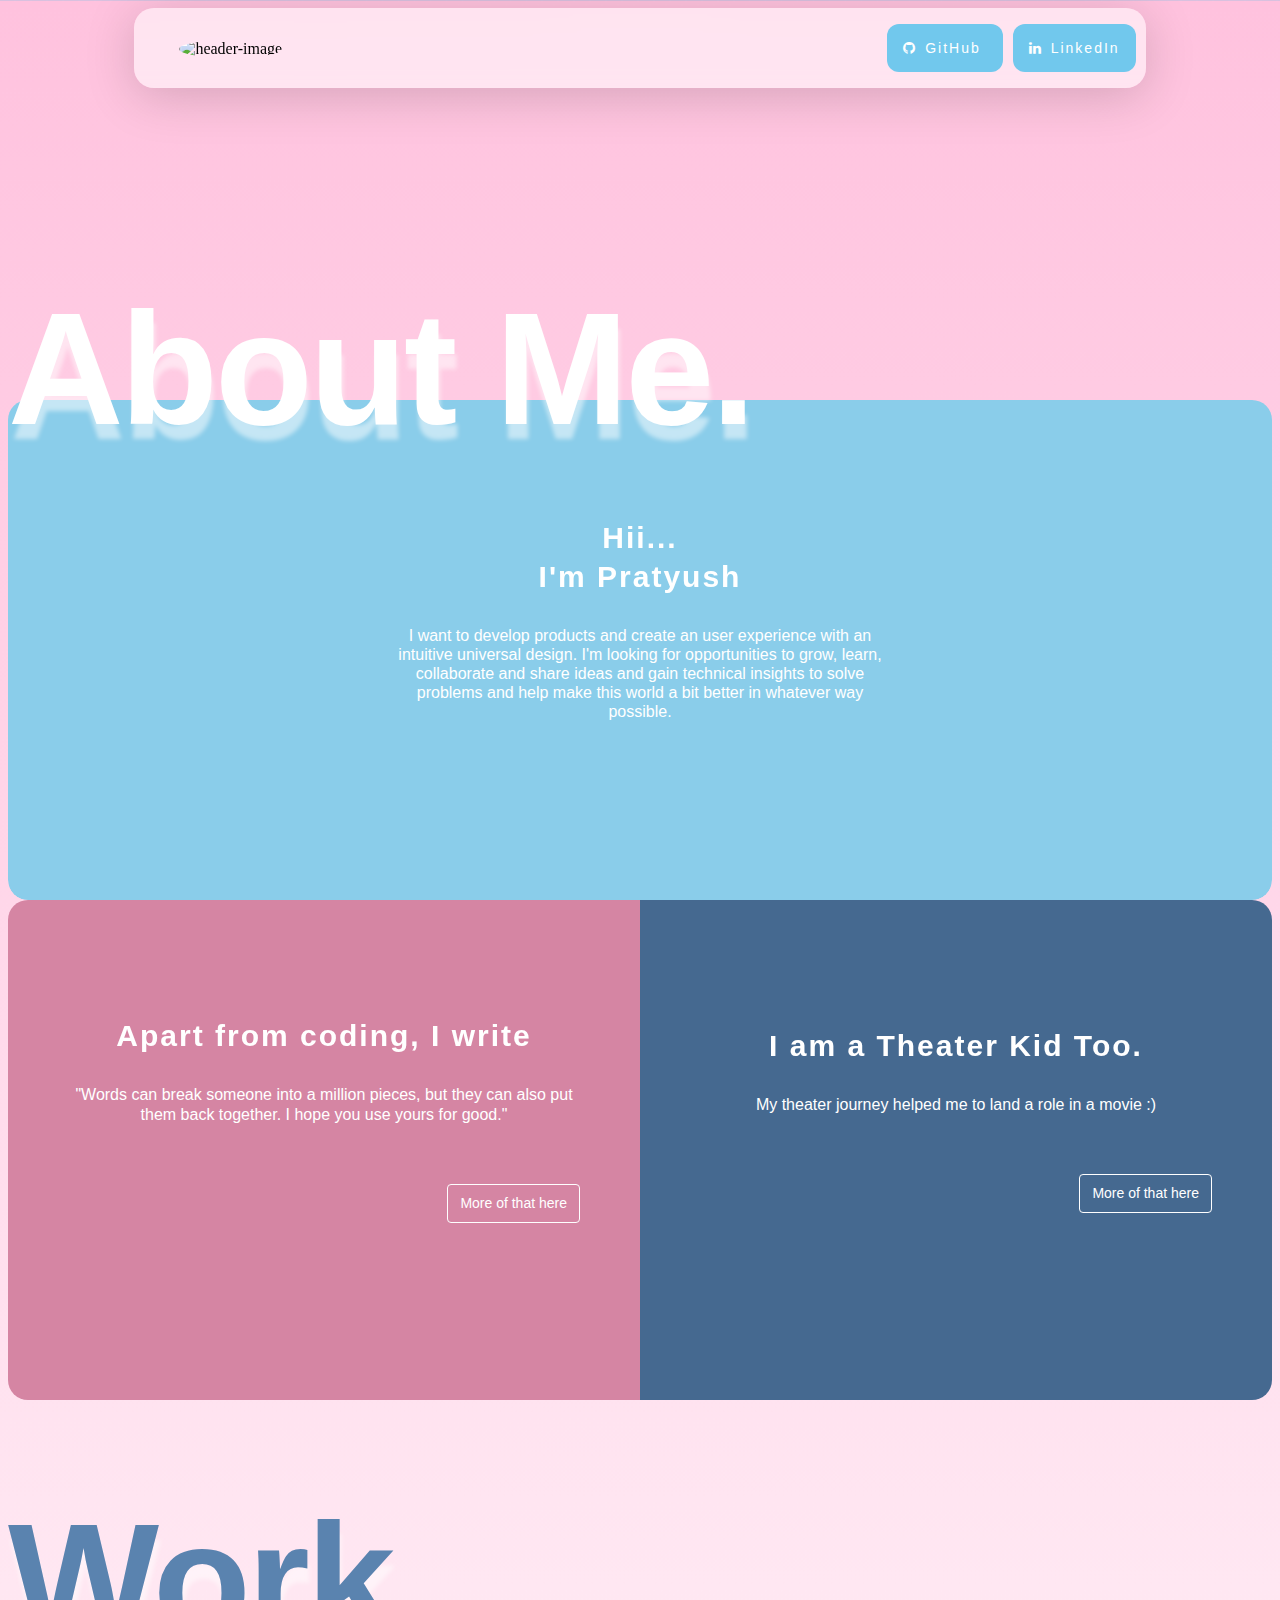
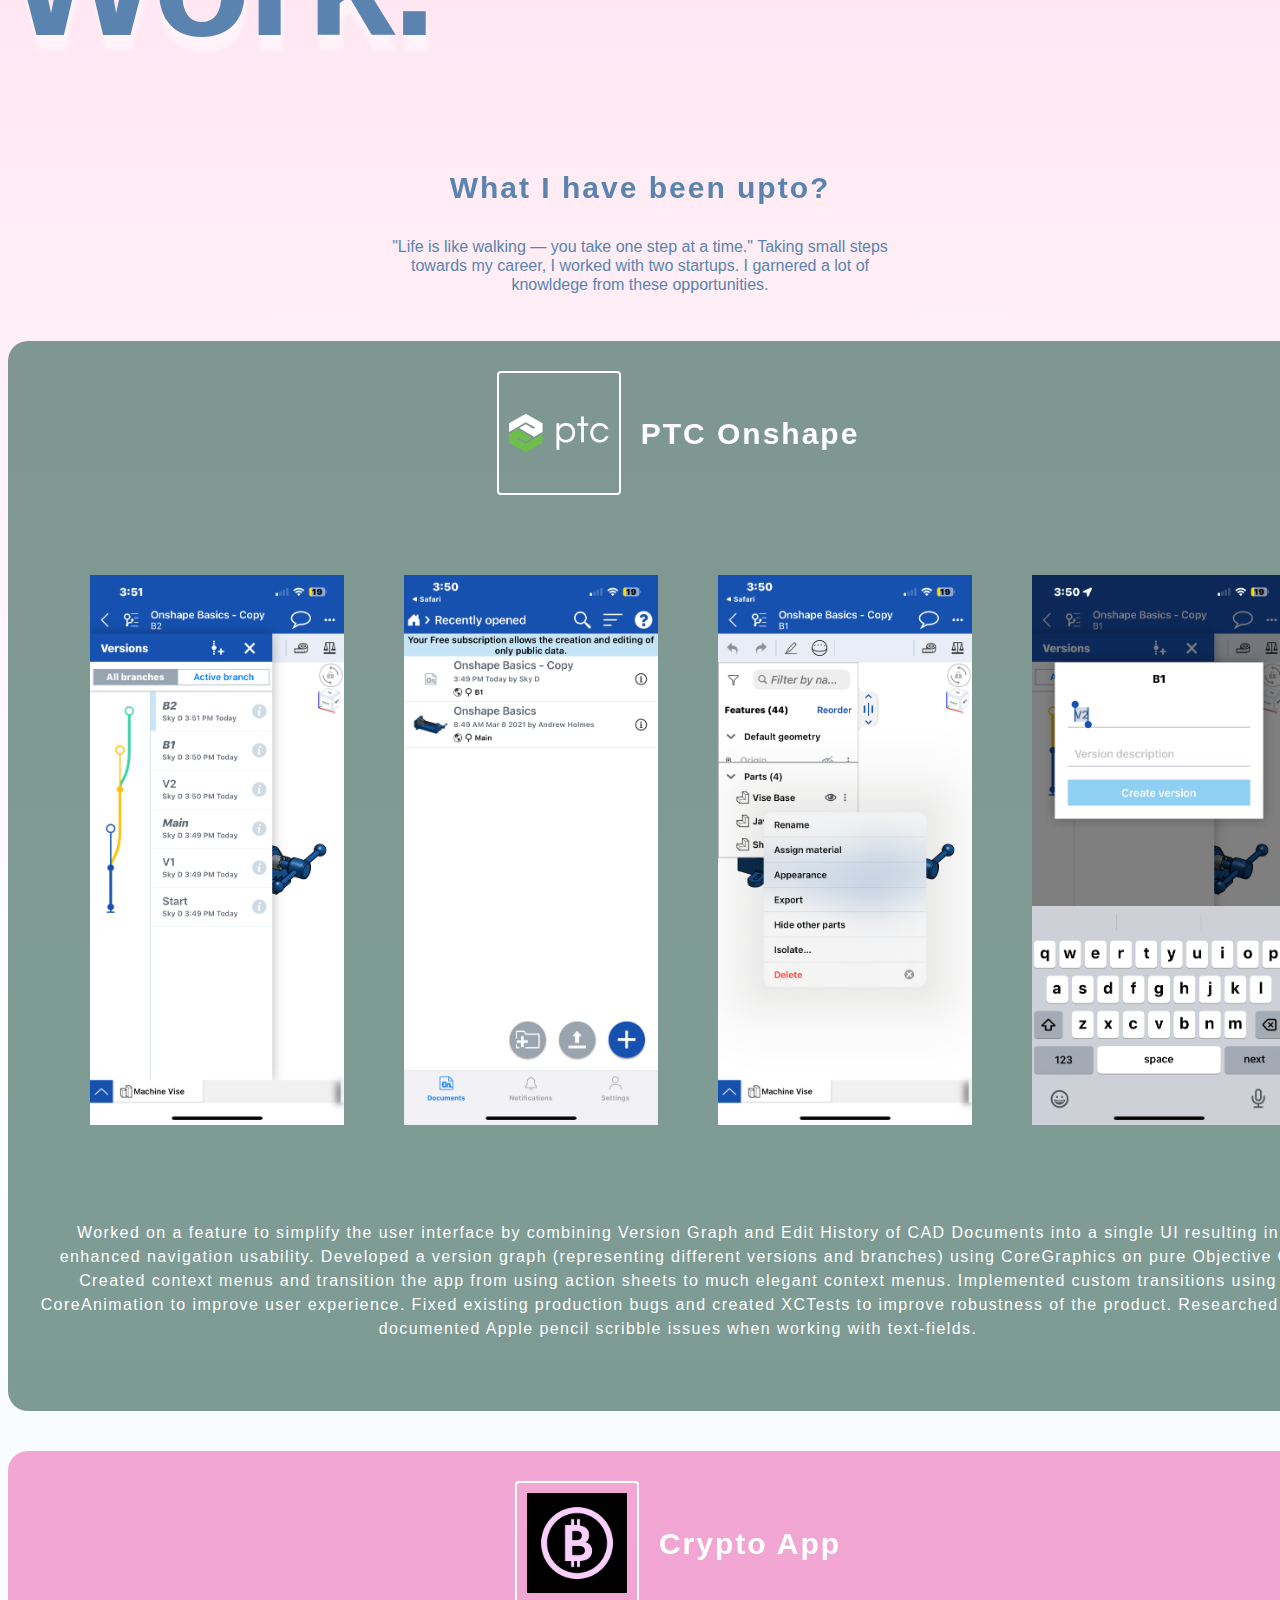
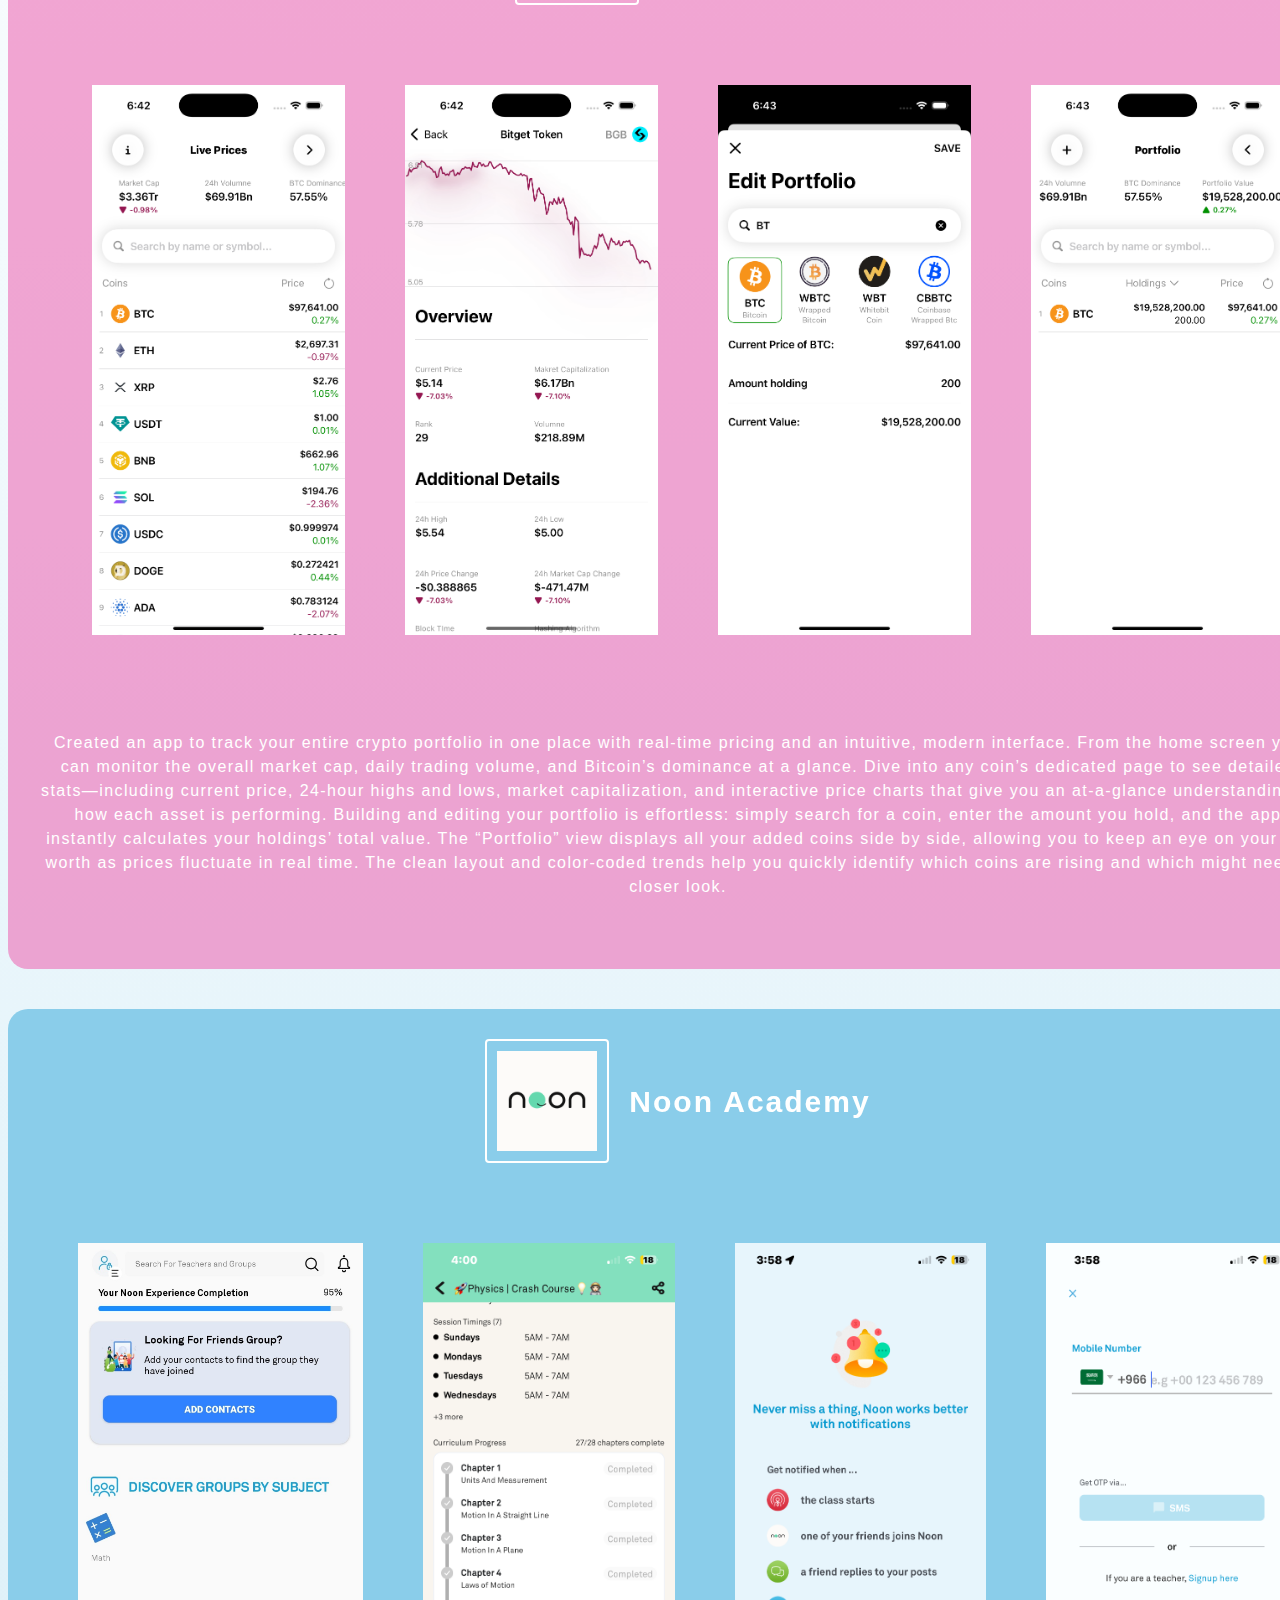
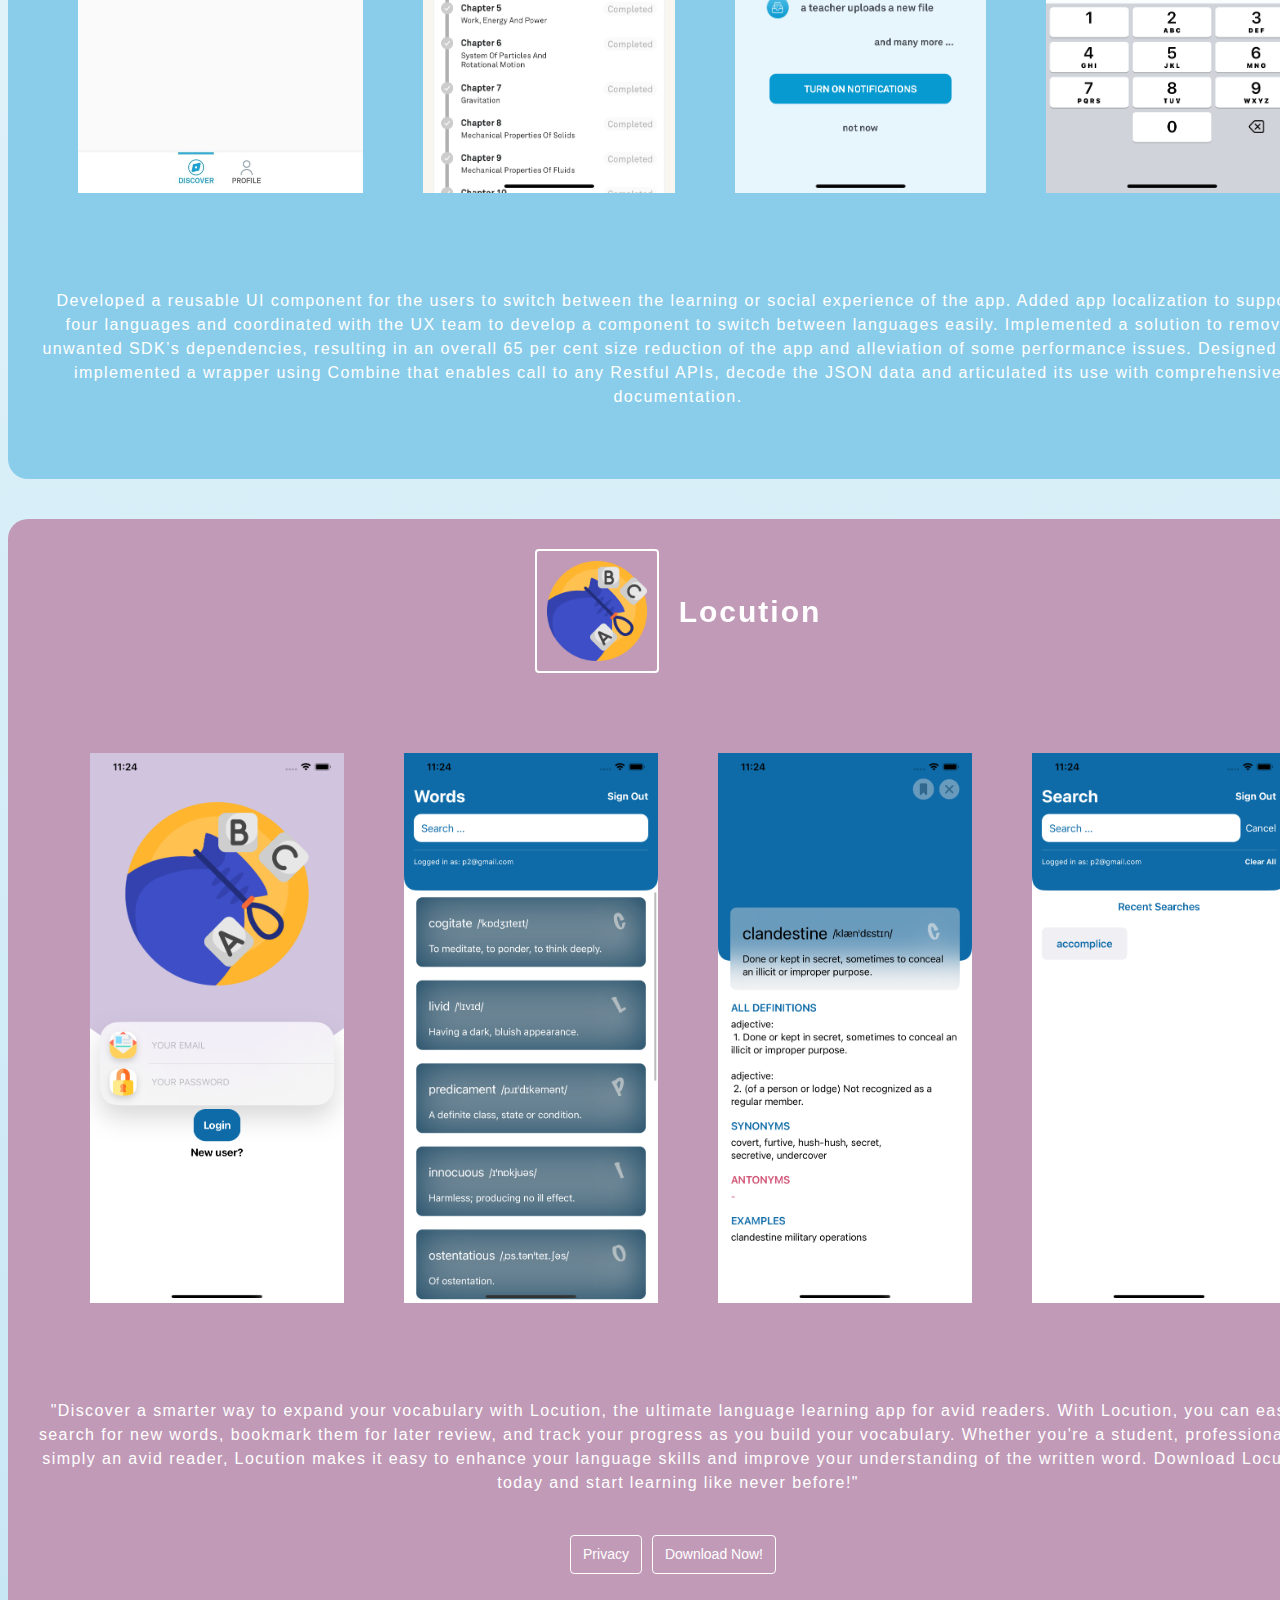
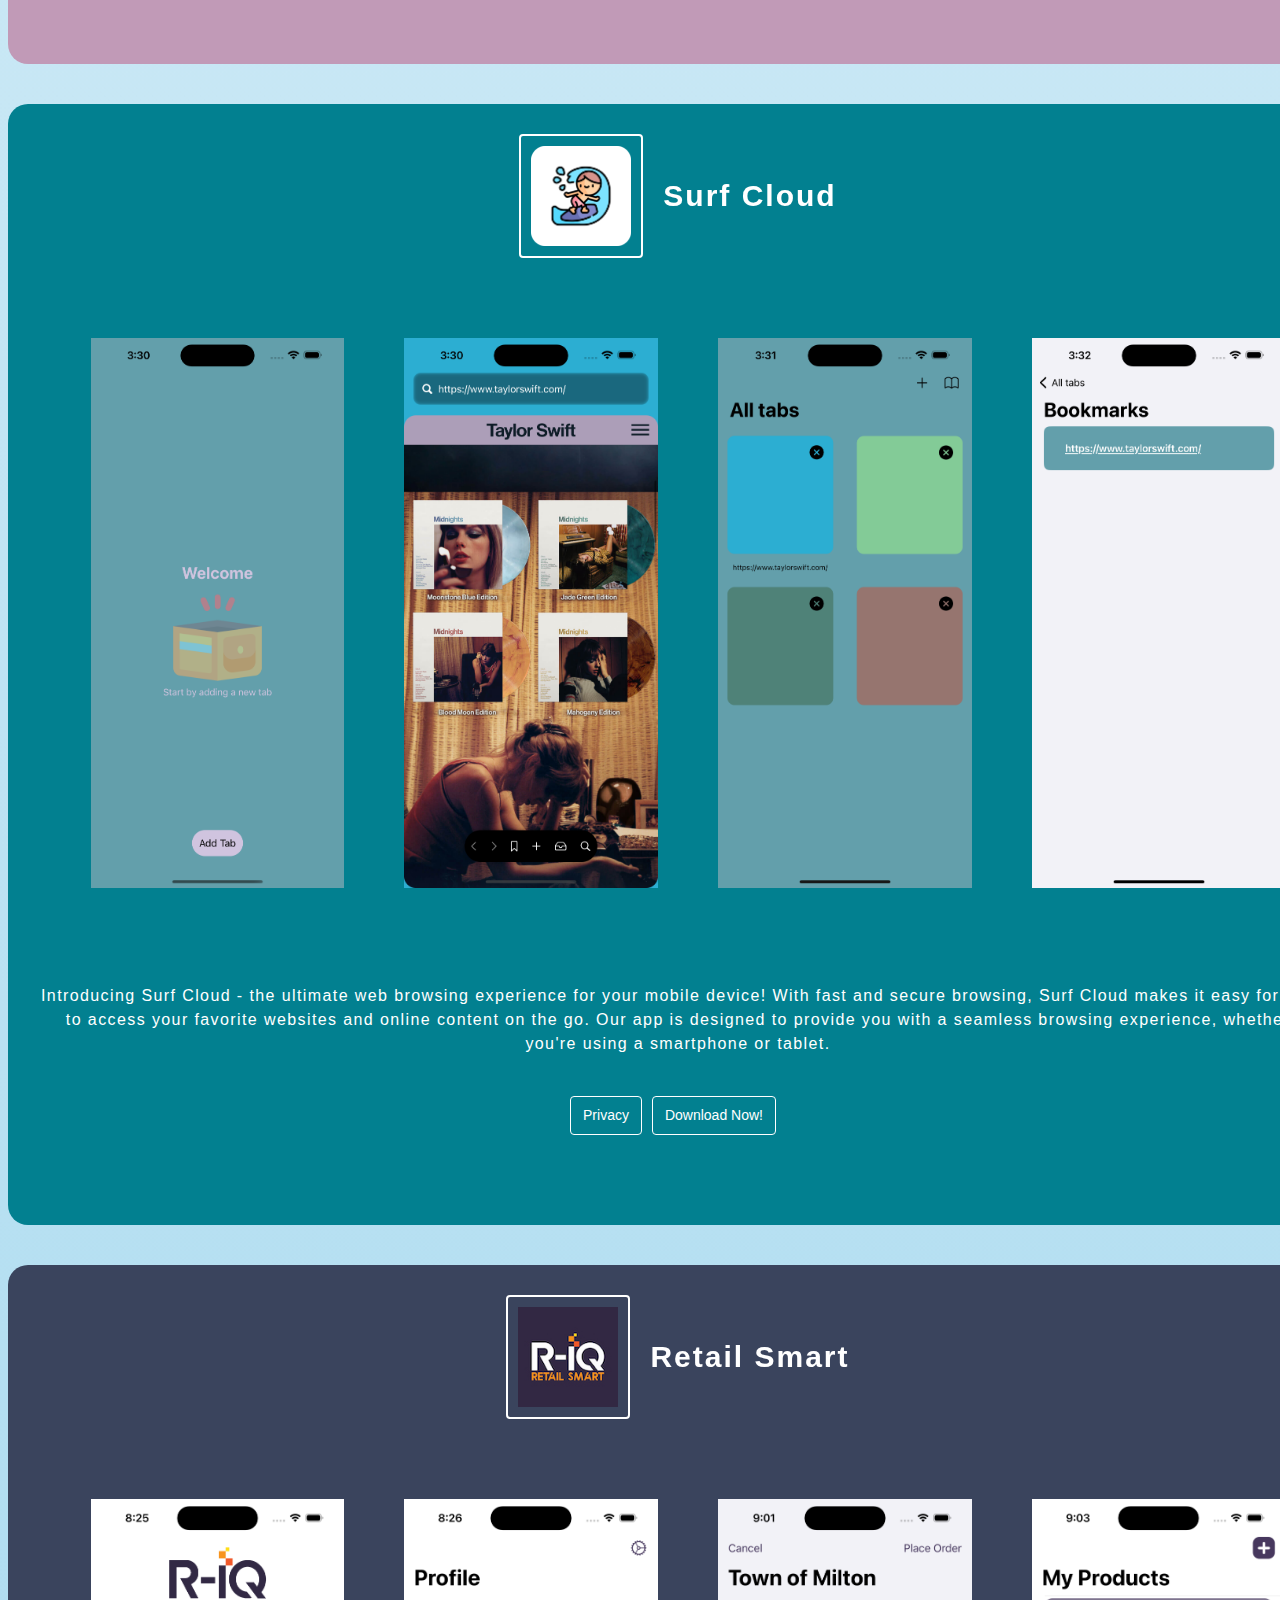
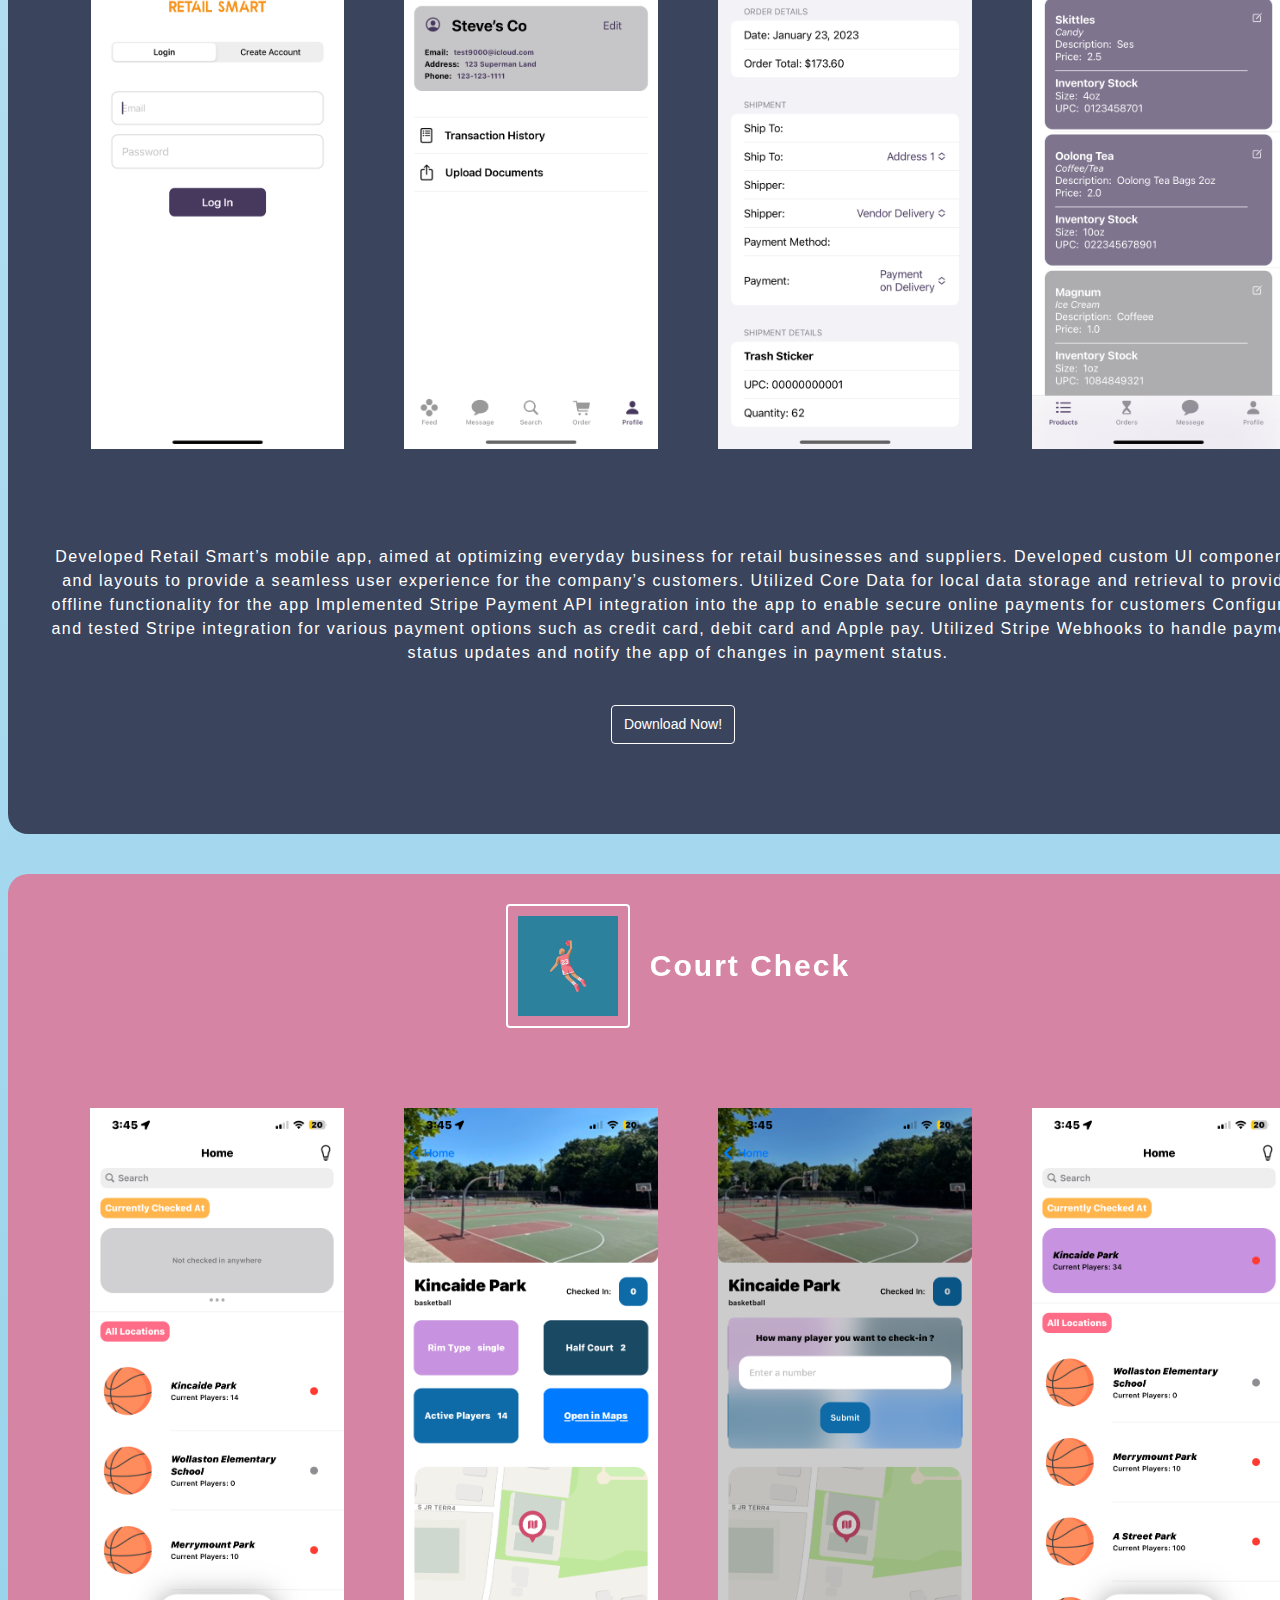
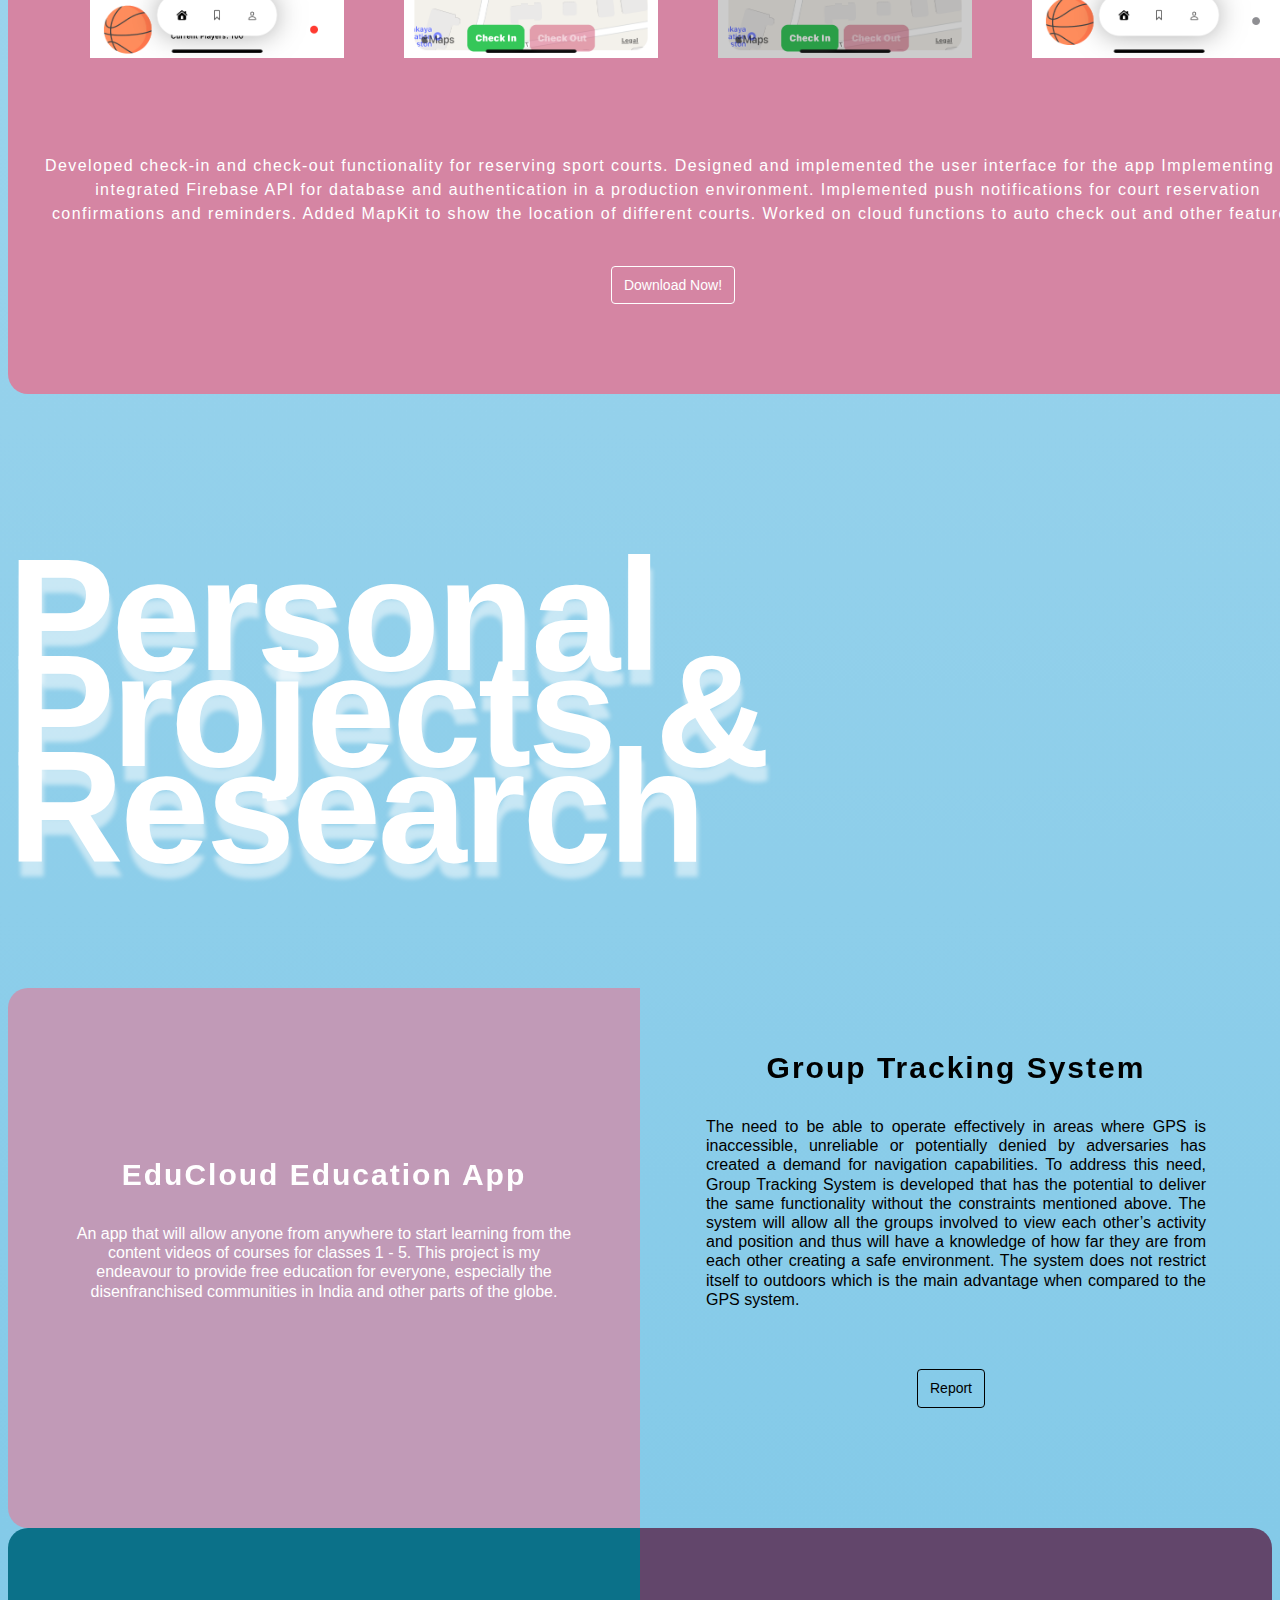
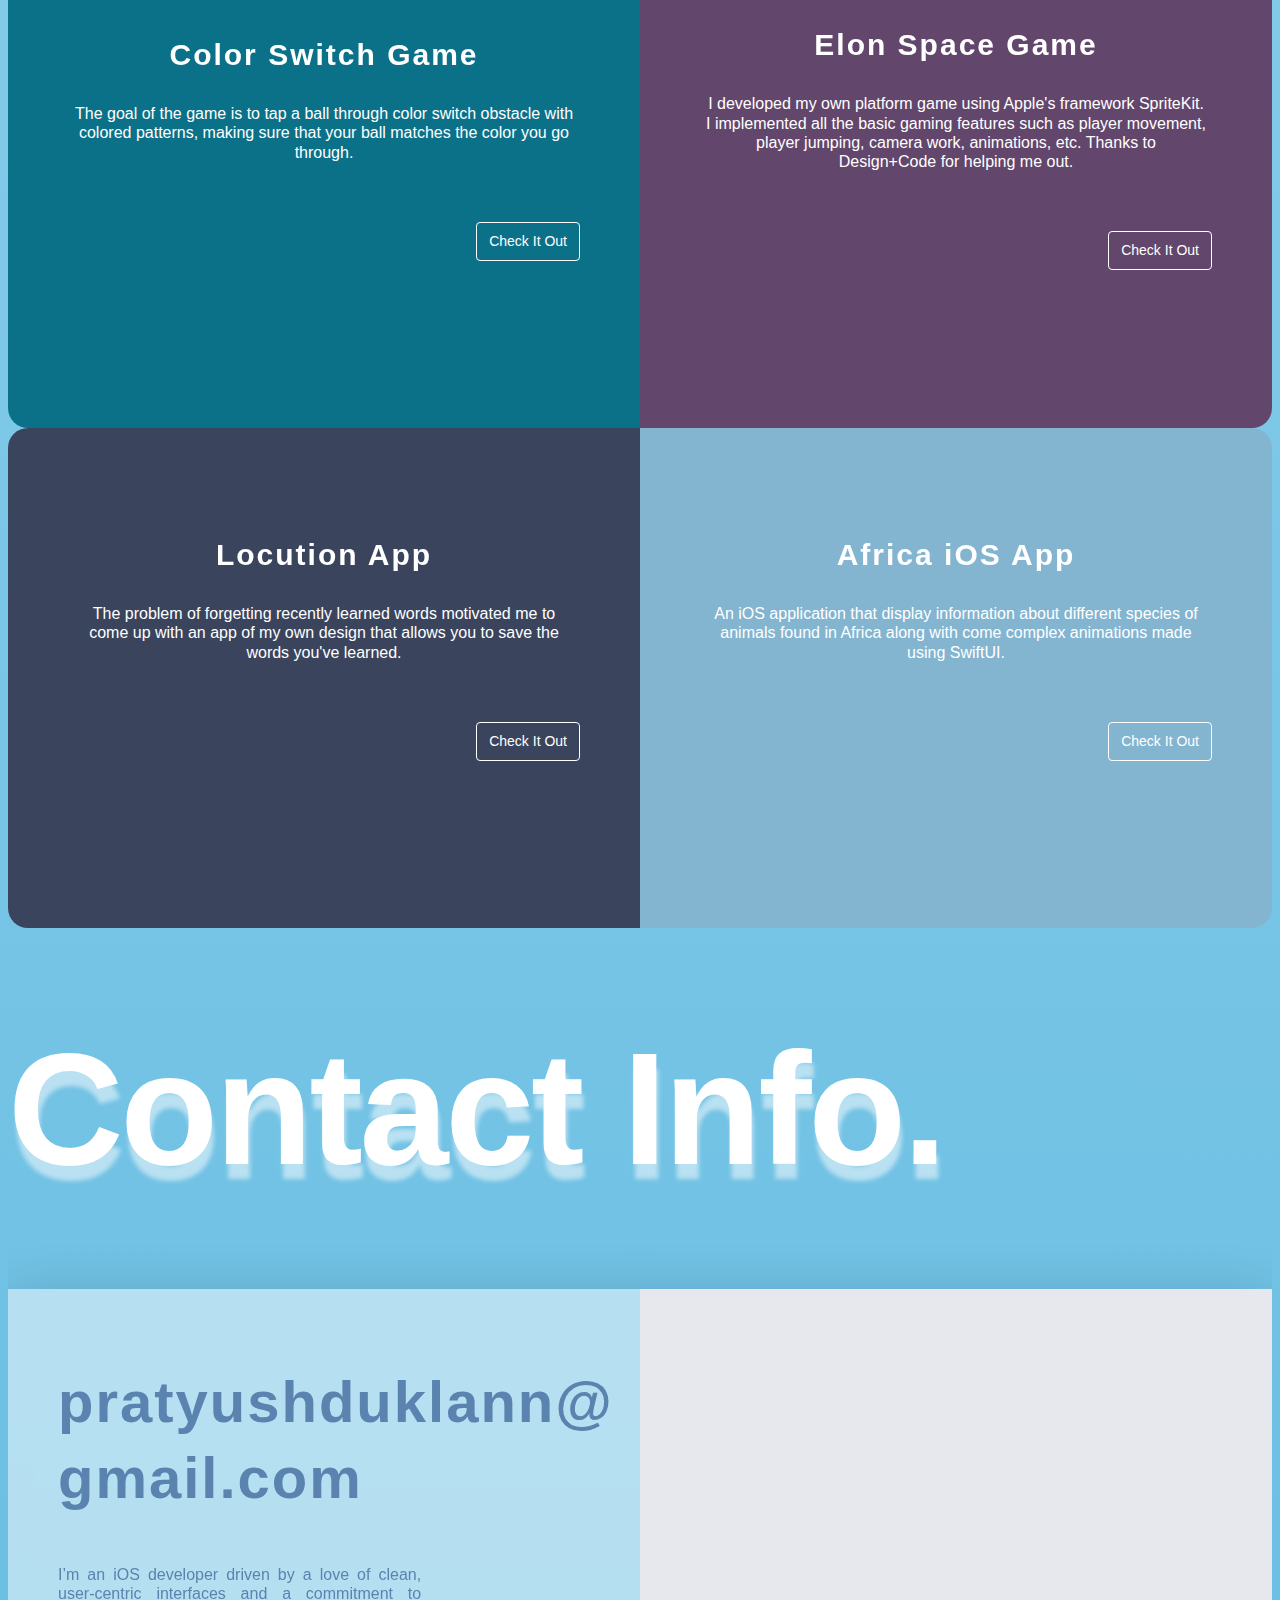
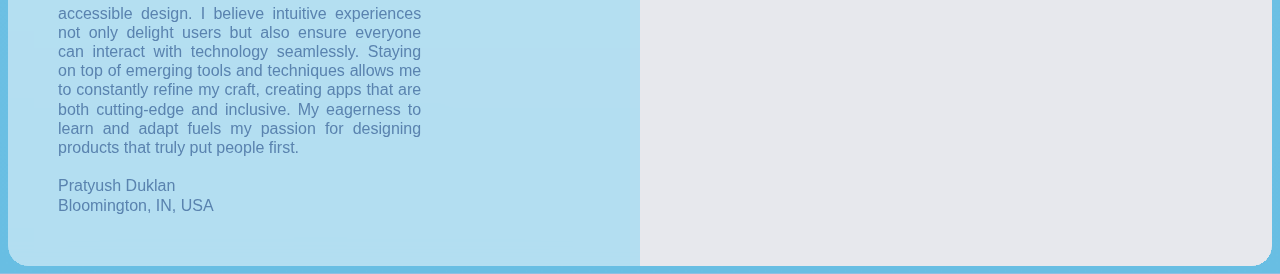
==== commit 85ca6756: "updated description" ====
--- a/index.html
+++ b/index.html
@@ -34,7 +34,7 @@
         <h2 class="section-header">About Me.</h2>
         <div class="grid-item grid-item-wide grid-item-about-me">
             <h3 class="grid-item-header">Hii...<br>I'm Pratyush</h3>
-            <p class="grid-item-text"> I want to develop products and create the best possible user experience with an intuitive universal design. I'm looking for opportunities to grow, learn, collaborate and share ideas and gain technical insights to solve problems and help make this world a bit better in whatever way possible.</p>
+            <p class="grid-item-text"> I want to develop products and create an user experience with an intuitive universal design. I'm looking for opportunities to grow, learn, collaborate and share ideas and gain technical insights to solve problems and help make this world a bit better in whatever way possible.</p>
         </div>
     </div>
     <div class="section grid-items">
